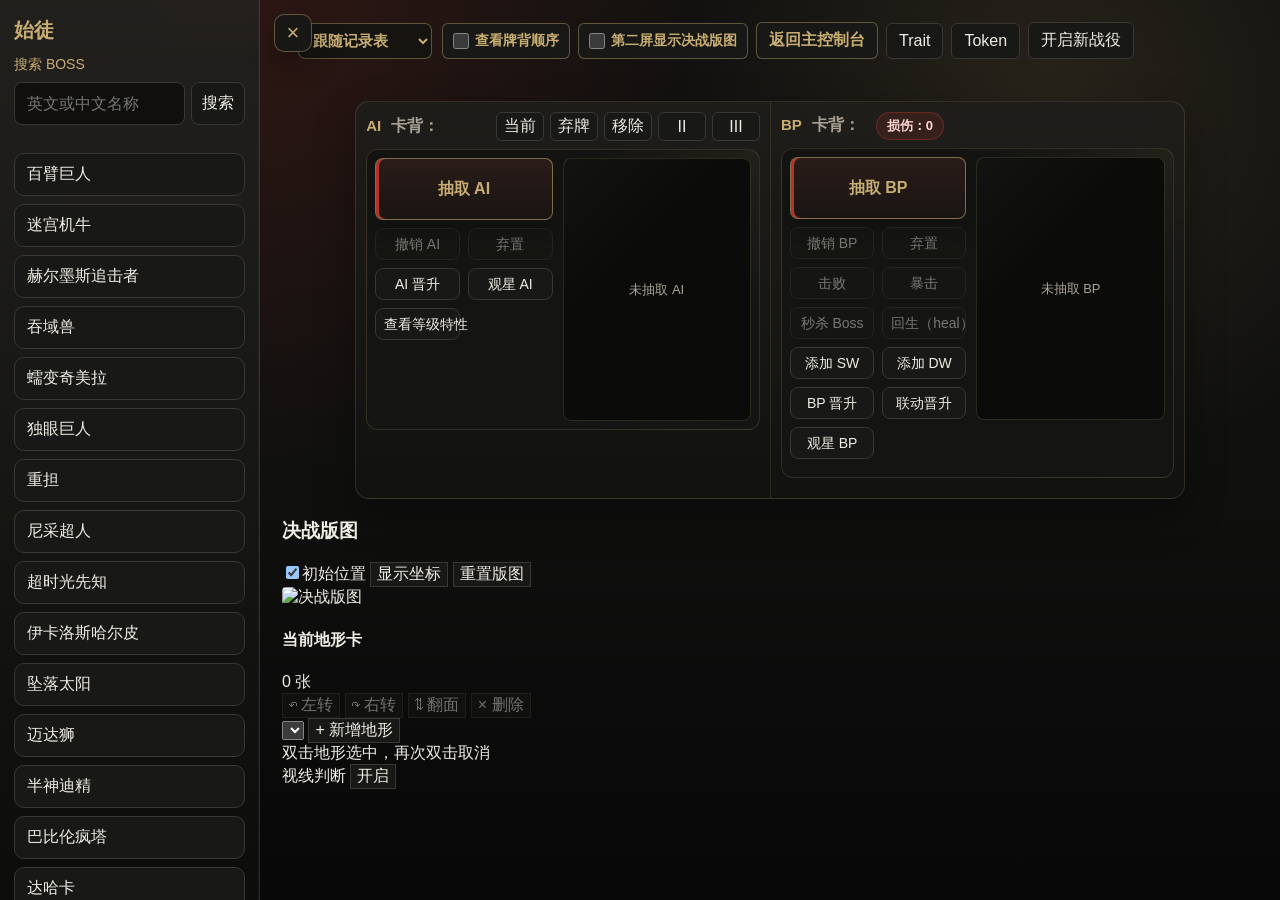
==== aibp/index.html @ bbf3a9c8 "release: v3.6.1-rc.1 AIBP names and panel traits" ====
<!doctype html>
<html lang="zh-CN">
<head>
  <meta charset="utf-8">
  <meta name="viewport" content="width=device-width, initial-scale=1">
  <title>AIBP Apostle Viewer</title>
  <style>
    .bp-combined-counter {
      display: flex;
      align-items: center;
      gap: 5px;
      margin: 4px 0 8px;
      padding: 5px 8px;
      border: 1px solid rgba(199, 173, 114, 0.28);
      border-radius: 7px;
      background: var(--panel);
    }
    .bp-combined-counter[hidden] { display: none; }
    .bp-combined-title { flex: 0 0 auto; margin-right: 3px; color: var(--gold); font-size: 12px; font-weight: 700; white-space: nowrap; }
    .bp-combined-reset { margin-left: auto; min-width: 42px; white-space: nowrap; }
    .bp-combined-counter input {
      width: 54px;
      min-width: 0;
      height: 28px;
      padding: 2px 4px;
      border: 1px solid rgba(199, 173, 114, 0.6);
      border-radius: 5px;
      background: #10100f;
      color: #ffe3a0;
      font-size: 18px;
      font-weight: 800;
      font-variant-numeric: tabular-nums;
      text-align: center;
      appearance: textfield;
    }
    .bp-combined-counter input::-webkit-inner-spin-button,
    .bp-combined-counter input::-webkit-outer-spin-button { -webkit-appearance: none; margin: 0; }
    .bp-combined-adjust { min-width: 30px; height: 28px; padding: 2px 5px; font-size: 12px; font-weight: 700; }
    #imageZoomCombinedNotice {
      color: var(--gold); text-align: center; font-size: 22px; line-height: 1.5;
      background: #242017; border: 2px solid var(--gold); border-radius: 12px;
      padding: 14px 24px; margin: 12px auto; max-width: 560px;
      box-shadow: 0 4px 18px #0008;
    }
    #imageZoomCombinedNotice strong {
      display: block; color: #ffe3a0; font-size: 48px; line-height: 1.2; font-weight: 800;
      overflow-wrap: anywhere; font-variant-numeric: tabular-nums;
    }
    :root {
      color-scheme: dark;
      --bg: #10100f;
      --panel: #181816;
      --panel-2: #22211e;
      --line: #3a3832;
      --text: #f0ede4;
      --muted: #aaa396;
      --accent: #b4342c;
      --gold: #c7ad72;
      --gap: 16px;
      --header-height: 42px;
      --pad: 10px;
      --side-card-image-height: 255px;
      --panel-image-height: calc(var(--side-card-image-height) * 2.2);
      --card-min: 126px;
      --card-max-width: calc(var(--side-card-image-height) * 63 / 89);
      --aibp-column-width: 424px;
      --draw-card-height: var(--side-card-image-height);
      --draw-card-width: calc(var(--draw-card-height) * 63 / 89);
      --radius: 14px;
      --shadow: 0 16px 42px rgba(0, 0, 0, 0.32);
    }

    * {
      box-sizing: border-box;
    }

    body {
      margin: 0;
      min-height: 100vh;
      background:
        radial-gradient(circle at 18% 0%, rgba(180, 52, 44, 0.18), transparent 34%),
        radial-gradient(circle at 82% 12%, rgba(199, 173, 114, 0.12), transparent 28%),
        linear-gradient(180deg, #12110f 0%, var(--bg) 52%, #080808 100%);
      color: var(--text);
      font-family: "Microsoft YaHei UI", "Segoe UI", Arial, sans-serif;
      letter-spacing: 0;
    }

    .app {
      display: grid;
      grid-template-columns: 260px minmax(0, 1fr);
      min-height: 100vh;
    }

    aside {
      position: sticky;
      top: 0;
      height: 100vh;
      overflow: auto;
      border-right: 1px solid rgba(199, 173, 114, 0.18);
      background:
        linear-gradient(180deg, rgba(34, 33, 30, 0.94), rgba(13, 13, 12, 0.98));
      padding: 18px 14px;
      box-shadow: inset -1px 0 0 rgba(255, 255, 255, 0.03);
    }

    .sidebar-toggle {
      position: fixed;
      z-index: 30;
      top: 14px;
      left: 14px;
      width: 38px;
      height: 38px;
      display: grid;
      place-items: center;
      border-radius: 10px;
      border: 1px solid rgba(199, 173, 114, 0.42);
      background: rgba(24, 24, 22, 0.94);
      color: var(--gold);
      font-size: 22px;
      line-height: 1;
      box-shadow: 0 10px 26px rgba(0, 0, 0, 0.34);
    }

    .sidebar-toggle:hover {
      border-color: var(--gold);
      background: #261a18;
    }

    body:not(.sidebar-collapsed) .sidebar-toggle {
      left: 274px;
    }

    body.sidebar-collapsed .app {
      grid-template-columns: minmax(0, 1fr);
    }

    body.sidebar-collapsed aside {
      display: none;
    }

    body.sidebar-collapsed main {
      padding-left: 62px;
    }

    body.sidebar-collapsed .viewer {
      width: calc(100% + 40px);
      margin-left: -40px;
    }

    h1 {
      margin: 0 0 14px;
      color: var(--gold);
      font-size: 20px;
      line-height: 1.2;
    }

    .nav {
      display: grid;
      gap: 8px;
    }

    button {
      border: 1px solid var(--line);
      background: var(--panel);
      color: var(--text);
      cursor: pointer;
      font: inherit;
    }

    button:disabled {
      cursor: not-allowed;
      opacity: 0.45;
    }

    .nav button {
      width: 100%;
      min-height: 42px;
      padding: 10px 12px;
      border-radius: 10px;
      text-align: left;
    }

    .nav button:hover,
    .nav button.active,
    .segmented button.active {
      border-color: rgba(199, 173, 114, 0.55);
      background: linear-gradient(180deg, #2a1c19, #201716);
      box-shadow: inset 3px 0 0 var(--accent);
    }

    main {
      min-width: 0;
      padding: 22px;
      overflow: auto;
    }

    .title-row {
      display: flex;
      flex-wrap: nowrap;
      align-items: center;
      justify-content: flex-start;
      gap: 10px;
      margin-bottom: 14px;
      overflow-x: auto;
      overflow-y: hidden;
      scrollbar-width: thin;
    }

    /* 隐藏 BOSS 的模式项（C4 Old Haunt / C5 Blackbeak），跟普通等级区分开。 */
    .helios-mode-option {
      color: var(--gold);
      font-weight: 800;
    }

    .title-actions {
      display: flex;
      flex: 0 0 auto;
      flex-wrap: nowrap;
      align-items: center;
      justify-content: flex-end;
      gap: 8px;
      white-space: nowrap;
    }

    .apostle-title {
      display: flex;
      flex: 0 0 auto;
      flex-wrap: nowrap;
      align-items: center;
      gap: 8px;
      min-width: 0;
      white-space: nowrap;
    }

    .map-faction-status {
      display: flex;
      flex-wrap: nowrap;
      gap: 6px;
      align-items: center;
      font-size: 12px;
      font-weight: 800;
      white-space: nowrap;
    }

    .map-faction-chip {
      display: inline-flex;
      align-items: center;
      min-height: 24px;
      padding: 4px 8px;
      border: 1px solid rgba(199, 173, 114, 0.34);
      border-radius: 6px;
      background: rgba(24, 24, 22, 0.78);
      color: var(--gold);
      line-height: 1.2;
    }

    .map-faction-chip.muted {
      color: var(--muted);
      font-weight: 700;
    }

    .apostle-level-select {
      min-height: 36px;
      padding: 6px 10px;
      border: 1px solid rgba(199, 173, 114, 0.42);
      border-radius: 7px;
      background: #151411;
      color: var(--gold);
      font-size: 15px;
      font-weight: 800;
      cursor: pointer;
    }

    .title-actions button,
    .title-actions .return-main-link {
      display: inline-flex;
      flex: 0 0 auto;
      align-items: center;
      justify-content: center;
      min-height: 36px;
      padding: 7px 12px;
      border-radius: 6px;
      white-space: nowrap;
    }

    .title-actions .deck-order-toggle {
      display: inline-flex;
      align-items: center;
      gap: 6px;
      min-height: 36px;
      padding: 7px 10px;
      border: 1px solid rgba(199, 173, 114, 0.42);
      border-radius: 6px;
      background: var(--panel);
      color: var(--gold);
      font-size: 14px;
      font-weight: 800;
      cursor: pointer;
    }

    .title-actions .deck-order-toggle input {
      width: 16px;
      height: 16px;
      margin: 0;
      accent-color: var(--accent);
    }

    .title-actions .second-screen-mode-toggle {
      display: inline-flex;
      align-items: center;
      gap: 6px;
      min-height: 36px;
      padding: 7px 10px;
      border: 1px solid rgba(199, 173, 114, 0.42);
      border-radius: 6px;
      background: var(--panel);
      color: var(--gold);
      font-size: 14px;
      font-weight: 800;
      cursor: pointer;
    }

    .title-actions .second-screen-mode-toggle input {
      width: 16px;
      height: 16px;
      margin: 0;
      accent-color: var(--accent);
    }

    .title-actions .second-screen-mode-toggle.disabled {
      cursor: not-allowed;
      opacity: 0.55;
    }

    .title-actions .second-screen-sync-status {
      display: inline-flex;
      align-items: center;
      min-height: 36px;
      max-width: 220px;
      overflow: hidden;
      color: var(--muted);
      font-size: 12px;
      font-weight: 700;
      white-space: nowrap;
      text-overflow: ellipsis;
    }

    /* 空闲时不占位，标题栏布局和以前完全一致。 */
    .title-actions .second-screen-sync-status:empty { display: none; }

    .title-actions .second-screen-sync-status[data-state="failed"] {
      color: #ff9d9d;
      max-width: 360px;
      white-space: normal;
      overflow: visible;
      overflow-wrap: anywhere;
    }

    .title-actions .return-main-link {
      border: 1px solid rgba(199, 173, 114, 0.42);
      background: var(--panel);
      color: var(--gold);
      font-weight: 800;
      text-decoration: none;
      white-space: nowrap;
    }

    .title-actions .return-main-link:hover {
      border-color: var(--gold);
      background: #261a18;
    }

    h2 {
      margin: 0;
      font-size: 26px;
      line-height: 1.1;
    }

    .viewer {
      display: flex;
      justify-content: safe center;
      align-items: flex-start;
      gap: var(--gap);
      margin-bottom: 18px;
      overflow: auto;
      scrollbar-width: none;
    }

    .viewer::-webkit-scrollbar,
    .extra-grid::-webkit-scrollbar { display: none; }

    .section {
      flex: 0 0 auto;
      overflow: hidden;
      border: 0;
      border-radius: 0;
      background: transparent;
      box-shadow: none;
    }

    .section.extra-section {
      flex: 0 1 auto;
      min-width: min(320px, 34vw);
    }

    .extra-section > .image-wrap {
      grid-template-columns: minmax(0, 1fr);
      width: 100%;
    }

    .section-header {
      display: flex;
      align-items: center;
      justify-content: space-between;
      gap: 10px;
      height: var(--header-height);
      padding: 8px 11px;
      border-bottom: 1px solid var(--line);
      background: linear-gradient(180deg, rgba(42, 40, 36, 0.98), rgba(28, 27, 24, 0.98));
      color: var(--gold);
      font-size: 14px;
      font-weight: 700;
      white-space: nowrap;
    }

    .section-actions {
      display: flex;
      align-items: center;
      gap: 8px;
    }

    .section-header button {
      min-height: 28px;
      padding: 4px 8px;
      border-radius: 6px;
      border-color: rgba(199, 173, 114, 0.35);
      color: var(--gold);
      font-size: 12px;
      font-weight: 700;
    }

    .section-header button:hover {
      border-color: rgba(199, 173, 114, 0.7);
      background: #261a18;
    }

    .image-wrap {
      display: grid;
      place-items: center;
      padding: 0;
      background: transparent;
    }

    img {
      display: block;
      width: auto;
      max-width: none;
      border-radius: 4px;
    }

    .panel-image {
      height: var(--panel-image-height);
    }

    .panel-frame {
      position: relative;
      display: inline-block;
      line-height: 0;
    }

    .nav button[hidden] {
      display: none;
    }

    .spoiler-dialog {
      width: min(560px, calc(100vw - 32px));
      max-height: min(760px, calc(100vh - 32px));
      padding: 22px;
      border: 1px solid rgba(199, 173, 114, 0.5);
      border-radius: 12px;
      background: #191613;
      color: var(--text);
      box-shadow: 0 24px 80px rgba(0, 0, 0, 0.7);
    }

    .spoiler-dialog::backdrop {
      background: rgba(0, 0, 0, 0.8);
    }

    .spoiler-dialog h2 {
      margin: 0 0 14px;
      color: var(--gold);
    }

    .boss-search-form,
    .spoiler-actions {
      display: flex;
      gap: 10px;
    }

    .sidebar-boss-search {
      margin-bottom: 14px;
    }

    .sidebar-boss-search label {
      display: block;
      margin-bottom: 8px;
      color: var(--gold);
      font-size: 14px;
    }

    .sidebar-boss-search .boss-search-form {
      gap: 6px;
    }

    .boss-search-form input {
      flex: 1;
      min-width: 0;
      padding: 10px 12px;
      border: 1px solid var(--line);
      border-radius: 8px;
      background: #100f0e;
      color: var(--text);
      font: inherit;
    }

    .boss-search-form button,
    .spoiler-actions button {
      padding: 10px 14px;
      border-radius: 8px;
    }

    .sidebar-boss-search .boss-search-form button {
      padding: 10px;
    }

    .boss-search-results {
      display: grid;
      gap: 8px;
      margin-top: 14px;
      max-height: 35vh;
      overflow: auto;
    }

    .boss-search-results button {
      padding: 11px 12px;
      border-radius: 8px;
      text-align: left;
    }

    .boss-search-results small {
      display: block;
      margin-top: 3px;
      color: var(--muted);
    }

    .spoiler-dialog p {
      line-height: 1.6;
    }

    .spoiler-actions {
      justify-content: flex-end;
      margin-top: 18px;
    }

    .panel-state-marker {
      position: absolute;
      left: var(--marker-left, 50%);
      top: var(--marker-top, 50%);
      transform: translate(-50%, -50%);
      width: 64px;
      height: 64px;
      display: none;
      place-items: center;
      padding: 0;
      border: 3px solid rgba(255, 88, 82, 0.88);
      border-radius: 999px;
      background: rgba(255, 88, 82, 0.04);
      color: transparent;
      font-size: 0;
      font-weight: 0;
      line-height: 1;
      letter-spacing: 0;
      text-shadow: none;
      box-shadow:
        0 0 0 1px rgba(20, 8, 6, 0.62),
        0 0 10px rgba(255, 72, 66, 0.22),
        inset 0 0 8px rgba(255, 72, 66, 0.12);
      cursor: pointer;
      user-select: none;
      z-index: 3;
    }

    .panel-state-marker.show {
      display: grid;
    }

    .panel-state-marker.chimera-state-marker {
      width: var(--marker-width, 14%);
      height: var(--marker-height, 5%);
      border-width: 3px;
      border-radius: 8px !important;
      box-shadow:
        0 0 0 1px rgba(20, 8, 6, 0.62),
        0 0 12px rgba(255, 72, 66, 0.2),
        inset 0 0 8px rgba(255, 72, 66, 0.1);
    }

    /* 大迷宫轨道（迷宫机牛 / 吞域兽）：红圈套住指示物当前所在的那一格。宽度按面板宽度的
       百分比给（和印出来的轨道格同宽），高度由 aspect-ratio 顶出来，所以换显示尺寸也贴得住。 */
    .panel-state-marker.labyrinth-track-marker {
      width: clamp(14px, var(--marker-width, 5.6%), 140px);
      height: auto;
      aspect-ratio: 1 / 1;
      border-width: 3px;
      border-radius: 999px;
    }

    .nietzsche-break-lock {
      position: absolute;
      left: var(--lock-left, 50%);
      top: var(--lock-top, 50%);
      transform: translate(-50%, -50%);
      width: 54px;
      height: 54px;
      border: 3px solid rgba(255, 88, 82, 0.94);
      border-radius: 999px;
      background: rgba(20, 8, 6, 0.2);
      box-shadow:
        0 0 0 1px rgba(20, 8, 6, 0.72),
        0 0 14px rgba(255, 72, 66, 0.34);
      pointer-events: none;
      z-index: 4;
    }

    .nietzsche-break-lock::before,
    .nietzsche-break-lock::after {
      content: "";
      position: absolute;
      left: 50%;
      top: 50%;
      width: 38px;
      height: 5px;
      border-radius: 999px;
      background: rgba(255, 88, 82, 0.96);
      box-shadow: 0 0 8px rgba(255, 72, 66, 0.32);
    }

    .nietzsche-break-lock::before {
      transform: translate(-50%, -50%) rotate(45deg);
    }

    .nietzsche-break-lock::after {
      transform: translate(-50%, -50%) rotate(-45deg);
    }

    .state-button.hidden {
      display: none;
    }

    .state-button {
      border-color: rgba(199, 173, 114, 0.46);
      color: var(--gold);
      font-weight: 800;
    }

    .side-card-image {
      height: var(--side-card-image-height);
    }

    .side-stack {
      display: grid;
      grid-template-rows: repeat(2, max-content);
      gap: 10px;
      background: transparent;
      border: 0;
      box-shadow: none;
    }

    .extra-grid {
      display: grid;
      grid-auto-flow: column;
      grid-template-rows: repeat(2, max-content);
      grid-auto-columns: max-content;
      grid-auto-rows: max-content;
      gap: 10px;
      align-content: start;
      justify-content: start;
      width: 100%;
      max-width: 100%;
      max-height: calc(var(--side-card-image-height) * 2 + 10px);
      overflow: auto;
      scrollbar-width: none;
    }

    .extra-grid img {
      width: auto;
      height: var(--side-card-image-height);
      max-width: none;
      border: 1px solid var(--line);
      background: transparent;
    }

    .extra-grid img.panel-image {
      grid-row: span 2;
      height: calc(var(--side-card-image-height) * 2 + 10px);
    }

    /* 少数大卡的图是横向卡旋转 90° 存放的（赫利俄斯背面大卡）：外层给最终横向尺寸，
       内层反向旋转填满。放大图读 img[data-rotate]，所以这里只管列表里的缩略图。 */
    .rotated-card-thumb {
      position: relative;
      container-type: size;
    }

    .rotated-card-thumb > img {
      position: absolute;
      top: 100%;
      left: 0;
      max-width: none;
      transform-origin: top left;
      transform: rotate(-90deg);
    }

    .extra-grid > .rotated-card-thumb {
      grid-row: span 2;
      height: calc(var(--side-card-image-height) * 2 + 10px);
      aspect-ratio: 1.45013;
    }

    .trait-option > .rotated-card-thumb {
      width: 100%;
      aspect-ratio: 1.45013;
    }

    /* 宽取外层的高、高取外层的宽，转 90° 后正好填满。这两条必须比 .extra-grid img /
       .trait-option img 更具体，否则会被它们的 width/height 覆盖掉。 */
    .extra-grid > .rotated-card-thumb > img,
    .trait-option > .rotated-card-thumb > img {
      width: 100cqh;
      height: 100cqw;
      max-height: none;
      border: 1px solid var(--line);
    }

    .trait-option > .rotated-card-thumb > img {
      border-color: rgba(199, 173, 114, 0.18);
      background: #0b0b0a;
    }

    .trait-dialog {
      width: min(980px, calc(100vw - 28px));
      max-height: min(760px, calc(100vh - 28px));
      padding: 0;
      border: 1px solid rgba(199, 173, 114, 0.28);
      border-radius: var(--radius);
      background: #141311;
      color: var(--text);
      box-shadow: 0 22px 70px rgba(0, 0, 0, 0.55);
    }

    .trait-dialog::backdrop {
      background: rgba(0, 0, 0, 0.7);
    }

    .trait-dialog form {
      display: grid;
      grid-template-rows: auto minmax(0, 1fr) auto;
      max-height: inherit;
    }

    .trait-dialog-head,
    .trait-dialog-actions {
      display: flex;
      align-items: center;
      justify-content: space-between;
      gap: 12px;
      padding: 12px 14px;
      border-bottom: 1px solid var(--line);
      background: linear-gradient(180deg, rgba(42, 40, 36, 0.98), rgba(28, 27, 24, 0.98));
    }

    .trait-dialog-actions {
      justify-content: flex-end;
      border-top: 1px solid var(--line);
      border-bottom: 0;
    }

    .trait-dialog-title {
      color: var(--gold);
      font-size: 15px;
      font-weight: 800;
    }

    .trait-dialog-grid {
      display: grid;
      grid-template-columns: repeat(auto-fill, minmax(138px, 1fr));
      gap: 12px;
      padding: 14px;
      overflow: auto;
      background: #0b0b0a;
    }

    .trait-option {
      position: relative;
      display: grid;
      gap: 7px;
      min-width: 0;
      padding: 8px;
      border: 1px solid var(--line);
      border-radius: 8px;
      background: var(--panel);
      cursor: pointer;
    }

    .trait-option:hover,
    .trait-option:has(input:checked) {
      border-color: rgba(199, 173, 114, 0.72);
      background: #211916;
    }

    .trait-option input {
      position: absolute;
      top: 8px;
      right: 8px;
      width: 18px;
      height: 18px;
      accent-color: var(--accent);
    }

    .trait-option img {
      width: 100%;
      height: auto;
      max-height: 214px;
      object-fit: contain;
      border: 1px solid rgba(199, 173, 114, 0.18);
      background: #0b0b0a;
    }

    .trait-option span {
      min-width: 0;
      color: var(--muted);
      font-size: 11px;
      text-align: center;
      overflow-wrap: anywhere;
    }

    .trait-dialog-actions button {
      min-height: 34px;
      padding: 6px 12px;
      border-radius: 7px;
    }

    .custom-trait-dialog {
      width: min(850px, calc(100vw - 28px));
    }

    .custom-trait-editor {
      display: grid;
      grid-template-columns: minmax(0, 1fr) minmax(180px, 280px);
      gap: 22px;
      padding: 18px;
      overflow: auto;
    }

    .custom-trait-fields {
      display: flex;
      flex-direction: column;
      gap: 10px;
      min-width: 0;
    }

    .custom-trait-fields input,
    .custom-trait-fields textarea {
      width: 100%;
      box-sizing: border-box;
      border: 1px solid var(--line);
      border-radius: 7px;
      padding: 10px;
      background: #0b0b0a;
      color: var(--text);
      font: inherit;
    }

    .custom-trait-fields textarea {
      min-height: 220px;
      resize: vertical;
      line-height: 1.6;
    }

    .custom-trait-preview {
      margin: 0;
      align-self: start;
      text-align: center;
    }

    .custom-trait-preview img {
      display: block;
      width: 100%;
      border-radius: 8px;
    }

    .custom-trait-preview figcaption,
    .custom-trait-hint {
      margin-top: 8px;
      font-size: 12px;
      line-height: 1.6;
      color: var(--muted);
    }

    .custom-trait-choice {
      display: grid;
      gap: 7px;
      cursor: pointer;
    }

    .trait-option .custom-trait-edit {
      padding: 5px 8px;
      font-size: 12px;
    }

    @media (max-width: 600px) {
      .custom-trait-editor { grid-template-columns: minmax(0, 1fr); }
      .custom-trait-preview { width: min(240px, 100%); justify-self: center; }
    }

    .custom-token-dialog {
      width: min(460px, calc(100vw - 28px));
    }

    .custom-token-input-wrap {
      display: grid;
      gap: 10px;
      padding: 18px 14px;
    }

    .custom-token-input-wrap textarea {
      width: 100%;
      min-height: 100px;
      padding: 10px;
      border: 1px solid var(--line);
      border-radius: 7px;
      background: #0b0b0a;
      color: var(--text);
      font: inherit;
      resize: vertical;
    }

    .scry-dialog {
      width: min(1080px, calc(100vw - 28px));
      max-height: min(820px, calc(100vh - 28px));
    }

    .scry-dialog form {
      display: grid;
      grid-template-rows: auto auto minmax(0, 1fr) auto;
      max-height: inherit;
    }

    .scry-setup {
      display: flex;
      align-items: center;
      gap: 10px;
      padding: 10px 14px;
      border-bottom: 1px solid var(--line);
      color: var(--muted);
      font-size: 13px;
    }

    .scry-setup input {
      width: 70px;
      min-height: 32px;
      padding: 4px 8px;
      border: 1px solid rgba(199, 173, 114, 0.42);
      border-radius: 6px;
      background: #0b0b0a;
      color: var(--text);
      font-weight: 800;
      text-align: center;
    }

    .scry-cards {
      display: grid;
      grid-template-columns: repeat(auto-fill, minmax(150px, 1fr));
      gap: 12px;
      min-height: 140px;
      padding: 14px;
      overflow: auto;
      background: #0b0b0a;
    }

    .scry-card {
      display: grid;
      grid-template-rows: minmax(0, 1fr) auto;
      gap: 6px;
      min-width: 0;
      padding: 8px;
      border: 1px solid var(--line);
      border-radius: 8px;
      background: var(--panel);
    }

    .scry-card img {
      width: 100%;
      max-height: 300px;
      object-fit: contain;
      background: #080808;
    }

    .scry-card-caption {
      color: var(--muted);
      font-size: 12px;
      font-weight: 700;
      text-align: center;
      overflow-wrap: anywhere;
    }

    .scry-card-actions {
      display: flex;
      flex-wrap: wrap;
      justify-content: center;
      gap: 5px;
      margin-top: 4px;
    }

    .scry-card-actions button {
      min-width: 30px;
      min-height: 28px;
      padding: 3px 8px;
      border-radius: 6px;
    }

    .scry-dialog .trait-dialog-actions {
      flex-wrap: wrap;
    }

    .scry-dialog .trait-dialog-actions button {
      min-height: 34px;
    }

    .cards-panel {
      width: 85%;
      max-width: 85%;
      margin: 0 auto;
      border: 1px solid rgba(199, 173, 114, 0.18);
      border-radius: var(--radius);
      background: linear-gradient(180deg, rgba(31, 30, 27, 0.96), rgba(18, 18, 16, 0.98));
      overflow: hidden;
      box-shadow: var(--shadow);
    }

    .cards-toolbar {
      display: flex;
      align-items: center;
      padding: 8px 10px;
      border-bottom: 1px solid var(--line);
      background: var(--panel-2);
    }

    .cards-toolbar h3 {
      margin: 0;
      color: var(--gold);
      font-size: 14px;
      line-height: 1.1;
    }

    .deck-info {
      display: inline-flex;
      align-items: baseline;
      gap: 6px;
      color: var(--muted);
      font-family: Consolas, "Microsoft YaHei UI", monospace;
      font-size: 16px;
      font-weight: 700;
      white-space: nowrap;
    }

    .deck-info span {
      color: var(--text);
      font-size: 18px;
      font-weight: 800;
      letter-spacing: 0.4px;
    }

    .card-title-with-back {
      display: flex;
      align-items: baseline;
      gap: 10px;
      min-width: max-content;
    }

    .draw-panel {
      display: contents;
    }

    .draw-box {
      display: grid;
      grid-template-columns: 1fr;
      gap: 8px;
      align-items: start;
      justify-content: stretch;
      margin-bottom: 8px;
      padding: 6px;
      width: 100%;
      max-width: 100%;
      border: 1px solid rgba(199, 173, 114, 0.18);
      border-radius: 12px;
      background:
        radial-gradient(circle at 100% 0%, rgba(199, 173, 114, 0.08), transparent 34%),
        #141412;
    }

    .draw-actions {
      display: flex;
      flex-wrap: wrap;
      gap: 6px;
      align-content: start;
      align-items: center;
      width: 100%;
    }

    .draw-actions button,
    .draw-panel button {
      flex: 0 0 auto;
      min-width: 58px;
      min-height: 24px;
      padding: 3px 6px;
      border-radius: 7px;
      font-size: 11px;
      line-height: 1.05;
      white-space: nowrap;
      transition: transform 140ms ease, border-color 140ms ease, background 140ms ease;
    }



    .draw-actions .damage-target {
      flex: 1 1 100%;
      min-height: 24px;
      padding: 3px 5px;
      border-radius: 7px;
      font-size: 12px;
    }

    .draw-actions .damage-target select {
      min-height: 24px;
      padding: 1px 5px;
      font-size: 12px;
    }

    .draw-actions button:not(:disabled):hover,
    .draw-panel button:not(:disabled):hover,
    .title-actions button:hover {
      transform: translateY(-1px);
      border-color: rgba(199, 173, 114, 0.58);
      background: #241916;
    }

    #traitButton[hidden] {
      display: none;
    }

    #drawAiButton,
    #drawBpButton {
      min-width: 104px;
      min-height: 54px;
      padding: 12px 16px;
      border-color: rgba(199, 173, 114, 0.58);
      border-radius: 8px;
      background: linear-gradient(180deg, #2a1c19, #1a1513);
      color: var(--gold);
      font-size: 15px;
      font-weight: 800;
      line-height: 1.1;
      box-shadow: inset 3px 0 0 var(--accent), 0 8px 18px rgba(0, 0, 0, 0.24);
    }

    .draw-preview {
      width: calc(var(--draw-card-width) + 8px);
      height: calc(var(--draw-card-height) + 8px);
      max-width: 100%;
      display: grid;
      place-items: center;
      justify-self: center;
      align-self: start;
      padding: 4px;
      border: 1px solid rgba(199, 173, 114, 0.18);
      border-radius: 8px;
      background:
        linear-gradient(135deg, rgba(255, 255, 255, 0.03), transparent 36%),
        #0b0b0a;
      color: var(--muted);
      font-size: 12px;
      text-align: center;
      aspect-ratio: 63 / 89;
      cursor: pointer;
      transition: border-color 140ms ease, background 140ms ease;
    }

    .draw-preview.has-card {
      cursor: zoom-in;
    }

    .draw-preview:not(.has-card):hover {
      border-color: rgba(199, 173, 114, 0.58);
      background:
        linear-gradient(135deg, rgba(255, 255, 255, 0.04), transparent 36%),
        #181511;
    }

    .draw-preview img {
      width: auto;
      max-width: var(--draw-card-width);
      height: auto;
      max-height: var(--draw-card-height);
      object-fit: contain;
      border-radius: 7px;
    }

    .segmented {
      display: flex;
      flex-wrap: wrap;
      justify-content: flex-end;
      gap: 6px;
    }

    .segmented button {
      min-width: 48px;
      min-height: 26px;
      padding: 3px 6px;
      border-radius: 6px;
    }

    .aibp-layout {
      display: grid;
      grid-template-columns: minmax(0, 1fr) minmax(0, 1fr);
      gap: 0;
      padding: 0;
      width: 100%;
    }

    .aibp-layout.ai-only {
      grid-template-columns: minmax(0, 1fr);
    }

    .card-column {
      min-width: 0;
      padding: 10px;
      width: 100%;
    }

    .card-column + .card-column {
      border-left: 1px solid rgba(199, 173, 114, 0.14);
    }

    .card-column-head {
      display: flex;
      align-items: center;
      justify-content: space-between;
      flex-wrap: wrap;
      gap: 6px;
      margin-bottom: 8px;
    }

    .card-column-title {
      margin: 0;
      color: var(--gold);
      font-size: 15px;
      font-weight: 700;
      text-align: left;
    }

    .card-grid {
      display: grid;
      grid-template-columns: repeat(auto-fill, minmax(var(--card-min), var(--card-max-width)));
      justify-content: start;
      gap: 14px;
    }

    .card-grid img {
      width: 100%;
      height: auto;
      max-width: var(--card-max-width);
      max-height: var(--side-card-image-height);
      justify-self: center;
      object-fit: contain;
      background: #0b0b0a;
      border: 1px solid rgba(199, 173, 114, 0.18);
      border-radius: 10px;
      box-shadow: 0 10px 26px rgba(0, 0, 0, 0.28);
    }

    .damage-target {
      display: none;
      gap: 5px;
      align-items: start;
      color: var(--muted);
      font-size: 12px;
    }

    .damage-target.show {
      display: grid;
    }

    .chimera-only-action {
      display: none;
    }

    .chimera-only-action.show {
      display: inline-grid;
      align-items: center;
    }

    .labyrinthauros-only-action {
      display: none;
    }

    .labyrinthauros-only-action.show {
      display: inline-grid;
      align-items: center;
    }

    .hermesian-only-action {
      display: none;
    }

    .hermesian-only-action.show {
      display: inline-grid;
      align-items: center;
    }

    .oracle-only-action {
      display: none;
    }

    .oracle-only-action.show {
      display: inline-grid;
      align-items: center;
    }

    .titan-x-only-action {
      display: none;
    }

    .titan-x-only-action.show {
      display: inline-grid;
      align-items: center;
    }

    .damage-target select {
      min-height: 34px;
      border: 1px solid var(--line);
      border-radius: 8px;
      background: #151411;
      color: var(--text);
      padding: 5px 8px;
      font: inherit;
    }

    .card-tile {
      position: relative;
      min-width: 0;
    }

    .damage-badge {
      position: absolute;
      top: 8px;
      right: 8px;
      min-width: 32px;
      height: 32px;
      display: grid;
      place-items: center;
      border-radius: 999px;
      border: 1px solid rgba(255, 255, 255, 0.22);
      background: rgba(180, 52, 44, 0.92);
      color: #fff;
      font-weight: 800;
      font-size: 15px;
      box-shadow: 0 8px 18px rgba(0, 0, 0, 0.38);
    }

    .bp-damage-summary {
      display: inline-flex;
      align-items: center;
      gap: 6px;
      width: fit-content;
      padding: 4px 10px;
      border: 1px solid rgba(180, 52, 44, 0.45);
      border-radius: 999px;
      background: rgba(180, 52, 44, 0.16);
      color: #ffd6d2;
      font-size: 13px;
      font-weight: 800;
      white-space: nowrap;
    }

    .missing {
      display: grid;
      place-items: center;
      min-height: 120px;
      padding: 18px;
      color: var(--muted);
      text-align: center;
    }

    @media (max-width: 1180px) {
      .draw-box {
        grid-template-columns: 128px auto;
      }
    }

    @media (max-width: 980px) {
      .app {
        grid-template-columns: 1fr;
      }

      aside {
        position: static;
        height: auto;
        border-right: 0;
        border-bottom: 1px solid var(--line);
      }

      .nav {
        grid-template-columns: repeat(auto-fit, minmax(170px, 1fr));
      }

      .cards-panel {
        width: 100%;
        max-width: 100%;
      }

      .cards-toolbar,
      .aibp-layout {
        grid-template-columns: 1fr;
      }

      .draw-box {
        grid-template-columns: 128px auto;
      }

      .card-column + .card-column {
        border-left: 0;
        border-top: 1px solid var(--line);
      }
    }

    @media (max-width: 1180px) {
      .draw-box {
        grid-template-columns: 128px auto;
      }
    }

    @media (max-width: 980px) {
      .extra-grid {
        width: 100%;
        min-width: 0;
      }

      .extra-card-grid {
        grid-template-columns: repeat(auto-fit, minmax(130px, 1fr));
      }
    }


    /* 本次调整：操作按钮在左，当前抽牌在右；两块共同铺满各自 AI/BP 区域 */
    .draw-box {
      display: grid !important;
      grid-template-columns: minmax(0, 1fr) calc(var(--draw-card-width) + 8px) !important;
      gap: 10px !important;
      align-items: stretch !important;
      justify-content: stretch !important;
      width: 100% !important;
      max-width: 100% !important;
      margin-bottom: 10px !important;
      padding: 8px !important;
    }

    .draw-actions {
      display: grid !important;
      grid-template-columns: repeat(2, minmax(0, 1fr)) !important;
      gap: 8px !important;
      align-content: start !important;
      align-items: stretch !important;
      width: 100% !important;
      min-width: 0 !important;
    }

    .draw-actions button,
    .draw-panel button {
      width: 100% !important;
      min-width: 0 !important;
      min-height: 32px !important;
      padding: 5px 8px !important;
      border-radius: 8px !important;
      font-size: 14px !important;
      line-height: 1.15 !important;
      text-align: center !important;
      white-space: nowrap !important;
    }

    #drawAiButton,
    #drawBpButton {
      grid-column: 1 / -1 !important;
      min-height: 62px !important;
      padding: 14px 16px !important;
      font-size: 16px !important;
      font-weight: 900 !important;
    }

    .draw-actions .damage-target {
      grid-column: 1 / -1 !important;
      width: 100% !important;
      min-height: 32px !important;
      padding: 5px 8px !important;
      font-size: 13px !important;
      align-items: center !important;
    }

    .draw-actions .damage-target select {
      min-height: 28px !important;
      font-size: 13px !important;
    }

    .draw-preview {
      justify-self: end !important;
      align-self: stretch !important;
      width: calc(var(--draw-card-width) + 8px) !important;
      height: calc(var(--draw-card-height) + 8px) !important;
      max-width: none !important;
      margin: 0 !important;
      padding: 4px !important;
      font-size: 13px !important;
    }

    .draw-preview img {
      max-width: var(--draw-card-width) !important;
      max-height: var(--draw-card-height) !important;
    }

    @media (max-width: 1180px) {
      .draw-box {
        grid-template-columns: minmax(0, 1fr) calc(var(--draw-card-width) + 8px) !important;
      }
    }

    @media (max-width: 980px) {
      .draw-box {
        grid-template-columns: minmax(0, 1fr) calc(var(--draw-card-width) + 8px) !important;
      }
    }

    @media (max-width: 720px) {
      .draw-box {
        grid-template-columns: 1fr !important;
      }
      .draw-preview {
        justify-self: center !important;
      }
    }


    @media (max-width: 980px) {
      body:not(.sidebar-collapsed) .sidebar-toggle {
        left: 14px;
      }

      body.sidebar-collapsed main {
        padding-left: 54px;
      }

      body.sidebar-collapsed .viewer {
        width: calc(100% + 32px);
        margin-left: -32px;
      }
    }


    .trait-option.token-option {
      cursor: default;
    }

    .trait-option.token-option img {
      cursor: pointer;
      transition: transform 120ms ease, border-color 120ms ease;
    }

    .trait-option.token-option img:hover {
      transform: translateY(-1px);
      border-color: rgba(199, 173, 114, 0.72);
    }

    /* 名单里有、本机没有这张图时的占位：不隐藏整项，只把图换成文件名。 */
    .trait-option.token-option img.token-image-missing {
      display: block;
      min-height: 104px;
      padding: 8px;
      border-style: dashed;
      color: var(--muted);
      font-size: 11px;
      line-height: 1.35;
      text-align: center;
      background: #12110f;
    }

    .token-option-count {
      display: grid;
      grid-template-columns: 28px minmax(44px, 1fr) 28px;
      align-items: center;
      gap: 6px;
      width: 100%;
      color: var(--muted);
      font-size: 12px;
    }

    .token-option-count-label {
      grid-column: 1 / -1;
      text-align: center;
      color: var(--muted);
      font-size: 11px;
      line-height: 1.1;
    }

    .token-option-count input {
      position: static !important;
      top: auto !important;
      right: auto !important;
      width: 100% !important;
      height: auto !important;
      min-height: 30px;
      margin: 0 !important;
      border: 1px solid var(--line);
      border-radius: 7px;
      background: #151411;
      color: var(--text);
      padding: 3px 6px;
      font: inherit;
      text-align: center;
      accent-color: auto;
    }

    .token-count-step {
      width: 28px;
      min-width: 28px;
      height: 30px;
      min-height: 30px;
      display: grid;
      place-items: center;
      padding: 0;
      border-radius: 7px;
      border-color: rgba(199, 173, 114, 0.35);
      color: var(--gold);
      font-weight: 900;
      line-height: 1;
    }

    .token-count-step:hover {
      border-color: rgba(199, 173, 114, 0.72);
      background: #261a18;
    }



    .token-folder-tools {
      display: grid;
      gap: 8px;
      padding: 14px;
      border-bottom: 1px solid var(--line);
      background: #0b0b0a;
    }

    .token-folder-tools button {
      min-height: 34px;
      padding: 6px 12px;
      border-radius: 7px;
      border-color: rgba(199, 173, 114, 0.46);
      color: var(--gold);
      font-weight: 800;
      justify-self: start;
    }

    .token-folder-hint {
      color: var(--muted);
      font-size: 12px;
      line-height: 1.55;
    }

    .panel-token-layer {
      position: absolute;
      inset: 0;
      pointer-events: none;
      z-index: 4;
    }

    .panel-token-item {
      position: absolute;
      left: var(--token-left, 6%);
      top: var(--token-top, 6%);
      transform: translate(-50%, -50%);
      width: clamp(34px, 7.2%, 68px);
      min-width: 34px;
      aspect-ratio: 1 / 1;
      display: grid;
      place-items: center;
      pointer-events: auto;
      cursor: grab;
      user-select: none;
      touch-action: none;
      filter: drop-shadow(0 8px 13px rgba(0, 0, 0, 0.62));
    }

    .panel-token-item:active {
      cursor: grabbing;
    }

    .panel-token-item img {
      width: 100%;
      height: 100%;
      object-fit: contain;
      border-radius: 999px;
    }

    .panel-token-count {
      position: absolute;
      right: -8px;
      bottom: -7px;
      min-width: 24px;
      height: 24px;
      display: grid;
      place-items: center;
      padding: 0 5px;
      border: 1px solid rgba(255, 255, 255, 0.25);
      border-radius: 999px;
      background: rgba(180, 52, 44, 0.94);
      color: #fff;
      font-size: 13px;
      font-weight: 900;
      line-height: 1;
    }

    .panel-token-item.custom-token {
      border-radius: 50%;
      background: transparent url("ps/other/custom-token-cm.png?v=20260930-medium-rim1") center / contain no-repeat;
    }

    .panel-token-item.custom-token .panel-token-count {
      right: -4px;
      bottom: -3px;
      min-width: 17px;
      height: 17px;
      padding: 0 4px;
      border-color: rgba(240, 238, 229, 0.55);
      background: #454542;
      font-size: 10px;
      font-weight: 700;
    }

    .critical-mass-slot {
      position: absolute;
      left: var(--critical-mass-left, 50.7%);
      top: var(--critical-mass-top, 51.2%);
      transform: translate(-50%, -50%);
      z-index: 2;
      display: none;
      width: clamp(42px, 7.2%, 72px);
      aspect-ratio: 1 / 1;
      place-items: center;
      padding: 0;
      border: 2px dashed rgba(51, 150, 225, 0.78);
      border-radius: 999px;
      background: rgba(18, 80, 126, 0.2);
      color: #9bd7ff;
      font-size: clamp(22px, 3vw, 36px);
      font-weight: 900;
      line-height: 1;
      cursor: pointer;
      box-shadow: 0 0 18px rgba(41, 147, 226, 0.36);
    }

    .critical-mass-slot.show {
      display: grid;
    }

    /* 有两张完整面板的始徒（目前是乌尔-弗里斯）：普通状态下也能直接换大卡。 */
    .panel-card-switch {
      position: absolute;
      right: 8px;
      bottom: 8px;
      z-index: 4;
      display: none;
      padding: 7px 10px;
      border: 2px solid rgba(199, 173, 114, 0.72);
      border-radius: 8px;
      background: rgba(24, 24, 22, 0.92);
      color: var(--gold);
      font-size: 13px;
      font-weight: 700;
      line-height: 1;
      white-space: nowrap;
      cursor: pointer;
    }

    .panel-card-switch.show {
      display: block;
    }

    .panel-card-switch:hover {
      border-color: var(--gold);
      background: #261a18;
    }

    .panel-token-item.critical-mass-token {
      width: clamp(44px, 7.6%, 76px);
      cursor: pointer;
    }

    .panel-token-item.critical-mass-token.must-resolve {
      filter:
        drop-shadow(0 0 8px rgba(255, 42, 42, 1))
        drop-shadow(0 0 18px rgba(255, 42, 42, 0.9));
      animation: chimera-critical-mass-pulse 780ms ease-in-out infinite alternate;
    }

    .panel-token-item.critical-mass-token.must-resolve::after {
      content: "立即处理";
      position: absolute;
      left: 50%;
      top: calc(100% + 7px);
      transform: translateX(-50%);
      min-width: max-content;
      padding: 5px 9px;
      border: 2px solid #ff5252;
      border-radius: 7px;
      background: rgba(92, 4, 4, 0.96);
      color: #fff;
      font-size: 14px;
      font-weight: 900;
      line-height: 1;
      box-shadow: 0 0 18px rgba(255, 42, 42, 0.78);
      pointer-events: auto;
      cursor: pointer;
    }

    @keyframes chimera-critical-mass-pulse {
      from { transform: translate(-50%, -50%) scale(1); }
      to { transform: translate(-50%, -50%) scale(1.12); }
    }

    .panel-token-item.auto-level-danger-per-hit::after {
      content: "每命中";
      position: absolute;
      left: 50%;
      top: calc(100% + 5px);
      transform: translateX(-50%);
      min-width: max-content;
      padding: 3px 6px;
      border: 1px solid rgba(199, 173, 114, 0.68);
      border-radius: 5px;
      background: rgba(18, 18, 16, 0.94);
      color: #f4d98f;
      font-size: 12px;
      font-weight: 900;
      line-height: 1;
      pointer-events: none;
    }


    .image-zoom-overlay {
      position: fixed;
      inset: 0;
      z-index: 1000;
      display: none;
      place-items: center;
      padding: 26px;
      background: rgba(0, 0, 0, 0.82);
      cursor: zoom-out;
    }

    .image-zoom-overlay.show {
      display: grid;
    }

    .image-zoom-content {
      position: relative;
      width: min(96vw, 1180px);
      max-width: min(96vw, 1180px);
      max-height: 94vh;
      display: grid;
      grid-template-columns: auto auto;
      grid-template-rows: 1fr auto 1fr;
      gap: 14px;
      justify-content: center;
      place-items: center;
    }

    .image-zoom-content.has-notice {
      grid-template-columns: minmax(0, 1fr) minmax(360px, 600px);
    }

    .image-zoom-content.has-side-notices {
      width: fit-content;
      max-width: min(96vw, 1880px);
      grid-template-columns: minmax(260px, 400px) minmax(0, calc(90vh * 63 / 89)) minmax(260px, 400px);
      gap: 6px;
    }

    .image-zoom-content.has-side-notices > .image-zoom-card-stage {
      grid-column: 2;
    }

    .image-zoom-card-stage {
      position: relative;
      grid-column: 1;
      grid-row: 1 / -1;
      width: fit-content;
      max-width: 100%;
      max-height: 90vh;
      display: grid;
      place-items: center;
    }

    .image-zoom-card-stage > img {
      display: block;
      width: auto;
      height: auto;
      max-width: 100%;
      max-height: 90vh;
      object-fit: contain;
      border-radius: 10px;
      background: #0b0b0a;
      box-shadow: 0 24px 86px rgba(0, 0, 0, 0.72);
      cursor: default;
    }

    .image-zoom-card-stage > img.custom-token {
      width: min(360px, 70vw);
      border-radius: 50%;
      background: transparent url("ps/other/custom-token-cm.png?v=20260930-medium-rim1") center / contain no-repeat;
    }

    .image-zoom-card-stage.rotated-card {
      --rotated-height: min(90vh, 62vw);
      width: calc(var(--rotated-height) * 1.45013);
      height: var(--rotated-height);
    }

    .image-zoom-card-stage.rotated-card > img {
      position: absolute;
      top: 100%;
      left: 0;
      width: var(--rotated-height);
      height: calc(var(--rotated-height) * 1.45013);
      max-width: none;
      max-height: none;
      transform-origin: top left;
      transform: rotate(-90deg);
    }

    .image-zoom-card-tokens {
      position: absolute;
      inset: 0;
      z-index: 2;
      display: none;
      pointer-events: none;
    }

    .image-zoom-card-tokens.show {
      display: block;
    }

    .image-zoom-card-token-group {
      position: absolute;
      display: flex;
      gap: 8px;
    }

    .image-zoom-card-token-group.token-at {
      right: 3%;
      top: 50%;
      transform: translateY(-50%);
      flex-direction: column;
    }

    .image-zoom-card-token-group.token-accuracy-evasion {
      top: 2.5%;
      right: 3%;
      flex-wrap: wrap;
      justify-content: end;
      max-width: 55%;
    }

    .image-zoom-card-token-group.token-danger {
      right: 3%;
      bottom: 2.5%;
      flex-wrap: wrap;
      justify-content: end;
      max-width: 40%;
    }

    .image-zoom-card-token {
      position: relative;
      width: clamp(58px, 7.5vw, 94px);
      aspect-ratio: 1 / 1;
      filter: drop-shadow(0 7px 10px rgba(0, 0, 0, 0.68));
    }

    .image-zoom-card-token img {
      width: 100%;
      height: 100%;
      object-fit: contain;
      border-radius: 999px;
      opacity: 0.62;
    }

    .image-zoom-card-token .panel-token-count {
      right: -5px;
      bottom: -5px;
      opacity: 0.95;
    }

    .image-zoom-card-token.auto-level-danger-per-hit::after {
      content: "每命中";
      position: absolute;
      left: 50%;
      top: calc(100% + 5px);
      transform: translateX(-50%);
      min-width: max-content;
      padding: 3px 6px;
      border: 1px solid rgba(199, 173, 114, 0.68);
      border-radius: 5px;
      background: rgba(18, 18, 16, 0.94);
      color: #f4d98f;
      font-size: 12px;
      font-weight: 900;
      line-height: 1;
      pointer-events: none;
    }

    .image-zoom-notice {
      display: none;
      grid-column: 2;
      grid-row: 1;
      align-self: start;
      width: min(42vw, 600px);
      grid-template-columns: repeat(2, minmax(0, 1fr));
      gap: 12px;
      cursor: default;
    }

    .image-zoom-notice.show {
      display: grid;
    }

    .image-zoom-content.has-side-notices .image-zoom-notice {
      display: contents;
    }

    .image-zoom-content.has-side-notices .image-zoom-notice img {
      align-self: center;
      max-height: 86vh;
    }

    .image-zoom-content.has-side-notices .image-zoom-notice img:nth-child(1) {
      grid-column: 1;
      grid-row: 1 / -1;
      justify-self: end;
    }

    .image-zoom-content.has-side-notices .image-zoom-notice img:nth-child(2) {
      grid-column: 3;
      grid-row: 1 / -1;
      justify-self: start;
    }

    .image-zoom-notice img {
      display: block;
      width: 100%;
      height: auto;
      max-height: 86vh;
      object-fit: contain;
      border-radius: 10px;
      box-shadow: 0 18px 54px rgba(0, 0, 0, 0.48);
    }

    .image-zoom-notice img:only-child {
      grid-column: 1 / -1;
    }

    .image-zoom-notice-text {
      grid-column: 1 / -1;
      width: min(42vw, 280px);
      padding: 14px 16px;
      border: 1px solid rgba(199, 173, 114, 0.48);
      border-radius: 8px;
      background: rgba(18, 18, 16, 0.94);
      box-shadow: 0 18px 54px rgba(0, 0, 0, 0.42);
      color: #f5ecd6;
      text-align: left;
    }

    .image-zoom-notice-text-title {
      font-size: 15px;
      font-weight: 800;
      letter-spacing: 0;
      color: #c7ad72;
    }

    .image-zoom-notice-text-value {
      margin-top: 8px;
      font-size: 14px;
      font-weight: 700;
      letter-spacing: 0;
      line-height: 1.55;
      white-space: pre-line;
    }

    .chimera-term {
      color: #f0c86a;
      font-weight: 900;
    }

    .image-zoom-action-stack {
      display: grid;
      grid-column: 2;
      grid-row: 2;
      width: 128px;
      gap: 16px;
      max-height: 86vh;
      overflow: auto;
      align-self: center;
      justify-self: start;
      cursor: default;
    }

    .image-zoom-action-stack:has(.image-zoom-actions.show) {
      padding: 2px;
    }

    .image-zoom-action-stack:not(:has(.image-zoom-actions.show)) {
      display: none;
    }

    .image-zoom-action-stack .image-zoom-action-title {
      color: #ddd5c8;
    }

    .image-zoom-actions {
      display: none;
      width: 100%;
      gap: 8px;
      cursor: default;
    }

    .image-zoom-actions.show {
      display: grid;
    }

    .image-zoom-actions button {
      min-height: 42px;
      padding: 8px 10px;
      border-radius: 8px;
      border-color: rgba(199, 173, 114, 0.42);
      background: rgba(24, 24, 22, 0.96);
      color: var(--gold);
      font-weight: 700;
      text-align: center;
    }

    .image-zoom-actions button:not(:disabled):hover {
      border-color: var(--gold);
      background: #261a18;
    }

    .image-zoom-actions button:disabled {
      opacity: 0.42;
    }

    .image-zoom-action-title {
      color: var(--muted);
      font-size: 12px;
      font-weight: 700;
      text-align: center;
    }

    @media (max-width: 760px) {
      .image-zoom-content {
        width: auto;
        grid-template-columns: minmax(0, 1fr);
        grid-template-rows: auto;
      }

      .image-zoom-content.has-notice {
        grid-template-columns: minmax(0, 1fr);
      }

      .image-zoom-content.has-side-notices {
        width: auto;
        grid-template-columns: repeat(2, minmax(0, 1fr));
        gap: 12px;
      }

      .image-zoom-content.has-side-notices > .image-zoom-card-stage {
        grid-column: 1 / -1;
      }

      .image-zoom-content.has-side-notices .image-zoom-notice {
        display: contents;
      }

      .image-zoom-content.has-side-notices .image-zoom-notice img:nth-child(1),
      .image-zoom-content.has-side-notices .image-zoom-notice img:nth-child(2) {
        grid-row: auto;
        max-height: 52vh;
      }

      .image-zoom-content.has-side-notices .image-zoom-notice img:nth-child(1) {
        grid-column: 1;
      }

      .image-zoom-content.has-side-notices .image-zoom-notice img:nth-child(2) {
        grid-column: 2;
      }

      .image-zoom-card-stage {
        grid-column: 1;
        grid-row: auto;
        max-width: 96vw;
        max-height: 72vh;
      }

      .image-zoom-card-stage > img {
        max-width: 96vw;
        max-height: 72vh;
      }

      .image-zoom-card-tokens {
        inset: 0;
      }

      .image-zoom-card-token-group {
        gap: 5px;
      }

      .image-zoom-card-token {
        width: clamp(48px, 15vw, 72px);
      }

      .image-zoom-overlay.show {
        overflow: auto;
        align-items: start;
      }

      .image-zoom-content {
        max-height: none;
      }

      .image-zoom-action-stack {
        grid-column: 1;
        grid-row: auto;
        width: min(96vw, 360px);
        max-height: none;
        justify-self: center;
      }

      .image-zoom-actions {
        grid-template-columns: repeat(auto-fit, minmax(96px, 1fr));
      }

      .image-zoom-notice {
        grid-column: 1;
        grid-row: auto;
        align-self: center;
        width: min(92vw, 520px);
        grid-template-columns: repeat(2, minmax(0, 1fr));
      }

      .image-zoom-notice img {
        max-height: 62vh;
      }

      .image-zoom-notice-text {
        width: min(92vw, 360px);
        justify-self: center;
      }

      .image-zoom-action-title {
        grid-column: 1 / -1;
      }
    }

    .image-zoom-close {
      position: fixed;
      top: 18px;
      right: 18px;
      z-index: 1001;
      width: 42px;
      height: 42px;
      display: grid;
      place-items: center;
      border-radius: 999px;
      border: 1px solid rgba(199, 173, 114, 0.52);
      background: rgba(24, 24, 22, 0.96);
      color: var(--gold);
      font-size: 26px;
      line-height: 1;
      cursor: pointer;
    }

    .image-zoom-close:hover {
      border-color: var(--gold);
      background: #261a18;
    }

    .card-grid img,
    .extra-grid img,
    .draw-preview img,
    .side-card-image,
    .panel-image,
    .panel-token-item img {
      cursor: zoom-in;
    }


  </style>
  <link rel="stylesheet" href="c45_specials.css?v=20260926-titan-group-layout1">
  <link rel="stylesheet" href="battle_map_control.css?v=20260819-c5-light1">
  <link rel="stylesheet" href="../api/cycle-theme.css">
  <script src="../story/data/english-source-data.js?v=20261011-english4"></script>
  <script src="../assets/theme.js?v=20261001" defer></script>
  <link rel="stylesheet" href="editorial.css?v=20261010-traits-dialog2">
</head>
<body>
  <button type="button" class="sidebar-toggle" id="sidebarToggle" aria-label="折叠左侧边栏" title="展开/折叠左侧边栏">×</button>
  <div class="app">
    <aside>
      <h1 id="aibpTitle">始徒</h1>
      <div class="sidebar-boss-search">
        <label for="bossSearchInput">搜索 BOSS</label>
        <form class="boss-search-form" id="bossSearchForm">
          <input id="bossSearchInput" type="search" autocomplete="off" aria-label="BOSS 名称" placeholder="英文或中文名称">
          <button type="submit">搜索</button>
        </form>
        <div class="boss-search-results" id="bossSearchResults" aria-live="polite"></div>
      </div>
      <div class="nav" id="nav"></div>
    </aside>

    <main>
      <div class="title-row">
        <div class="apostle-title">
          <h2 id="title"></h2>
          <div class="map-faction-status" id="mapFactionStatus"></div>
          <select class="apostle-level-select" id="apostleLevelSelect" aria-label="始徒当前等级">
            <option value="">跟随记录表</option>
            <option value="0" hidden disabled>等级 0</option>
            <option value="1">等级 I</option>
            <option value="2">等级 II</option>
            <option value="3">等级 III</option>
            <option value="4">等级 IV</option>
            <option value="5">等级 V</option>
            <option value="6">等级 VI</option>
            <option value="7">等级 VII</option>
            <option value="8">等级 VIII</option>
            <option value="9">等级 IX</option>
            <option value="10" hidden disabled>等级 X</option>
          </select>
        </div>
        <div class="title-actions">
          <label class="deck-order-toggle" title="切换 AI/BP 卡背信息的详细程度">
            <input type="checkbox" id="viewDeckOrderToggle">
            查看牌背顺序
          </label>
          <label class="second-screen-mode-toggle" title="勾选后第二屏显示决战版图，取消勾选后显示地图">
            <input type="checkbox" id="secondScreenBattleModeToggle">
            第二屏显示决战版图
          </label>
          <span class="second-screen-sync-status" id="secondScreenSyncStatus" role="status" aria-live="polite"></span>
          <a class="return-main-link" href="../index.html">返回主控制台</a>
          <button type="button" id="traitButton">Trait</button>
          <button type="button" id="tokenButton">Token</button>
          <button type="button" id="newCampaignButton">开启新战役</button>
        </div>
      </div>

      <div class="viewer" id="viewer" tabindex="0" aria-label="卡牌展示区，可横向滚动">
        <section class="section">
          <div class="image-wrap" id="panelWrap"></div>
        </section>

        <section class="section">
          <div class="side-stack">
            <div class="image-wrap" id="routineWrap"></div>
            <div class="image-wrap" id="signatureWrap"></div>
          </div>
        </section>

        <section class="section extra-section">
          <div class="image-wrap">
            <div class="extra-grid" id="extraGrid" tabindex="0" aria-label="Trait 卡牌，可横向滚动"></div>
          </div>
        </section>
      </div>

      <section class="cards-panel">
        <div class="aibp-layout">
          <div class="card-column">
            <div class="card-column-head">
              <div class="card-title-with-back">
                <div class="card-column-title">AI</div>
                <div class="deck-info">卡背：<span id="aiBackInfo"></span></div>
              </div>
              <div class="segmented" id="aiViewTabs"></div>
            </div>
            <div class="draw-box">
              <div class="draw-actions">
                <button type="button" id="drawAiButton">抽取 AI</button>
                <button type="button" id="undoAiButton" disabled>撤销 AI</button>
                <button type="button" id="confirmAiButton" disabled>弃置</button>
                <button type="button" id="defeatAiAsBpButton" hidden disabled>击败</button>
                <button type="button" id="criticalAiAsBpButton" hidden disabled>暴击</button>
                <button type="button" id="promoteAiSingleButton">AI 晋升</button>
                <button type="button" id="addOracleAiXButton" class="oracle-only-action">添加AI X</button>
                <button type="button" id="drawFlareButton" class="hermesian-only-action">抽取闪粉</button>
                <button type="button" id="drawFeintButton" class="titan-x-only-action">抽取变招</button>
                <button type="button" id="nietzscheStateButton" class="state-button hidden">状态 1</button>
                <button type="button" id="scryAiButton">观星 AI</button>
                <button type="button" id="traitLevelButton" aria-haspopup="dialog" aria-controls="traitLevelDialog">查看等级特性</button>
              </div>
              <div class="draw-preview" id="aiDrawPreview">未抽取 AI</div>
            </div>
            <div class="card-grid" id="aiGrid"></div>
          </div>
          <div class="card-column" id="bpColumn">
            <div class="card-column-head">
              <div class="card-title-with-back">
                <div class="card-column-title">BP</div>
                <div class="deck-info">卡背：<span id="bpBackInfo"></span></div>
                <div class="bp-damage-summary" id="bpDamageSummary">损伤：0</div>
              </div>
              <div class="segmented" id="bpViewTabs"></div>
            </div>
            <div class="draw-box">
              <div class="draw-actions">
                <button type="button" id="drawBpButton">抽取 BP</button>
                <button type="button" id="undoBpButton" disabled>撤销 BP</button>
                <button type="button" id="discardBpButton" disabled>弃置</button>
                <button type="button" id="defeatBpButton" disabled>击败</button>
                <button type="button" id="criticalBpButton" disabled>暴击</button>
                <button type="button" id="deathblowBpButton" disabled title="先结算致死一击，再按规则补齐剩余损伤。">秒杀 Boss</button>
                <button type="button" id="returnBpTopButton" hidden disabled>放回牌堆顶</button>
                <button type="button" id="healBpButton" disabled title="将损伤堆顶部的一张卡从本场战斗中暂时移除；不再计入损伤，也不提供战后资源。">回生（heal）</button>
                <label class="damage-target" id="chimeraDamageTarget">
                  <span>奇美拉损伤进入</span>
                  <select id="bpDamageTargetSelect">
                    <option value="damage1">常规损伤堆</option>
                    <option value="damage2">第二损伤堆</option>
                  </select>
                </label>
                <button type="button" id="addSwButton">添加 SW</button>
                <button type="button" id="addDwButton">添加 DW</button>
                <button type="button" id="addSwDamage2Button" class="chimera-only-action">第二损伤 +SW</button>
                <button type="button" id="removeSwDamage2Button" class="chimera-only-action">第二损伤 -SW</button>
                <button type="button" id="addLabyrinthaurosSpecialBpButton" class="labyrinthauros-only-action">加入特殊 BP</button>
                <button type="button" id="removeLabyrinthaurosSpecialBpButton" class="labyrinthauros-only-action">移出特殊 BP</button>
                <button type="button" id="promoteBpSingleButton">BP 晋升</button>
                <button type="button" id="promoteBpButton">联动晋升</button>
                <button type="button" id="scryBpButton">观星 BP</button>
              </div>
              <div class="draw-preview" id="bpDrawPreview">未抽取 BP</div>
              <div class="deck-info" id="deathblowBpStatus" role="status" hidden></div>
            </div>
            <div class="babelian-bp-control" id="babelianFusionControl" hidden></div>
            <div class="bp-combined-counter" id="bpCombinedControl" hidden>
              <span class="bp-combined-title">累积强度</span>
              <button type="button" class="bp-combined-adjust" data-combined-adjust="-1" aria-label="累积强度减一">−1</button>
              <input id="bpCombinedTotal" type="number" min="0" step="1" value="0" aria-label="累积强度">
              <button type="button" class="bp-combined-adjust" data-combined-adjust="1" aria-label="累积强度加一">+1</button>
              <button type="button" class="bp-combined-adjust" data-combined-adjust="5" aria-label="累积强度加五">+5</button>
              <button type="button" class="bp-combined-adjust bp-combined-reset" data-combined-adjust="clear">归零</button>
            </div>
            <div class="card-grid" id="bpGrid"></div>
          </div>
        </div>
      </section>

      <section class="battle-map-panel" id="battleMapControl" aria-label="决战版图控制">
        <header class="battle-map-head">
          <h3>决战版图</h3>
          <div class="battle-map-head-actions">
            <label class="battle-map-setup-control" data-battle-map-setup-control hidden>
              战斗布局
              <select data-battle-map-setup-select aria-label="战斗布局"></select>
            </label>
            <label><input type="checkbox" data-battle-map-starts-toggle checked>初始位置</label>
            <button type="button" data-battle-map-coordinates-toggle aria-pressed="false">显示坐标</button>
            <button type="button" data-battle-map-reset>重置版图</button>
          </div>
        </header>
        <div class="battle-map-workspace">
          <div class="battle-map-main">
            <div class="battle-map-board" data-battle-map-board>
              <img class="battle-map-board-image" src="../ss/battle-board.jpg" alt="决战版图">
              <div class="battle-map-terrain-layer" data-battle-map-terrain-layer></div>
              <div class="battle-map-grid"></div>
              <div class="battle-map-los-layer" data-battle-map-los-layer aria-hidden="true"></div>
              <div class="battle-map-start-layer" data-battle-map-start-layer></div>
              <div class="battle-map-coordinate-layer" data-battle-map-coordinate-layer aria-hidden="true"></div>
            </div>
            <section class="battle-map-cards" aria-label="当前地形卡">
              <div class="battle-map-cards-head">
                <h4>当前地形卡</h4>
                <span data-battle-map-card-count>0 张</span>
              </div>
              <div class="battle-map-card-list" data-battle-map-card-list></div>
              <p class="battle-map-card-empty" data-battle-map-card-empty hidden>当前版图没有对应的地形卡</p>
            </section>
          </div>
          <div class="battle-map-side" role="region" aria-label="地形工具">
            <div class="battle-map-toolbar">
              <button type="button" data-battle-map-rotate-left disabled aria-label="逆时针旋转" title="逆时针旋转">↶ 左转</button>
              <button type="button" data-battle-map-rotate-right disabled aria-label="顺时针旋转" title="顺时针旋转">↷ 右转</button>
              <button type="button" data-battle-map-flip disabled aria-label="地形翻面" title="地形翻面">⇅ 翻面</button>
              <button type="button" class="danger" data-battle-map-delete disabled aria-label="删除地形" title="删除地形">× 删除</button>
            </div>
            <div class="battle-map-add">
              <select data-battle-map-add-select aria-label="新增地形"></select>
              <button type="button" data-battle-map-add>+ 新增地形</button>
            </div>
            <div class="battle-map-selection" data-battle-map-selection>双击地形选中，再次双击取消</div>
            <div class="battle-map-los" data-battle-map-los-control>
              <div class="battle-map-los-head">
                <span>视线判断</span>
                <button type="button" data-battle-map-los-toggle aria-pressed="false">开启</button>
              </div>
              <div class="battle-map-los-body" data-battle-map-los-body hidden>
                <label class="battle-map-los-field">
                  视线来源
                  <select data-battle-map-los-source aria-label="视线来源单位">
                    <option value="apostle" selected>始徒</option>
                    <option value="titan">泰坦（1 格）</option>
                  </select>
                </label>
                <p class="battle-map-los-stats" data-battle-map-los-stats hidden></p>
                <label class="battle-map-los-field" data-battle-map-los-reach-field hidden>
                  攻击距离（射程 = 移速 + 攻击距离）
                  <input type="number" min="0" max="20" step="1" value="1" data-battle-map-los-reach aria-label="攻击距离">
                </label>
                <label class="battle-map-los-field" data-battle-map-los-facing-field hidden>
                  朝向（黄色箭头，盲区在其反向）
                  <select data-battle-map-los-facing aria-label="朝向">
                    <option value="auto">跟随初始朝向</option>
                    <option value="0">朝上</option>
                    <option value="90">朝右</option>
                    <option value="180">朝下</option>
                    <option value="270">朝左</option>
                  </select>
                </label>
                <div class="battle-map-los-path-tools" data-battle-map-los-path-tools hidden>
                  <button type="button" data-battle-map-los-path-source aria-pressed="true">设置始徒</button>
                  <button type="button" data-battle-map-los-path-target aria-pressed="false" disabled>设置目标</button>
                  <button type="button" data-battle-map-los-path-clear disabled>清除目标</button>
                </div>
                <p class="battle-map-los-path-summary" data-battle-map-los-path-summary hidden></p>
                <p class="battle-map-los-hint" data-battle-map-los-hint>点击版图选择来源位置，绿色为有视线，红色为被遮挡。</p>
                <label class="battle-map-los-opt"><input type="checkbox" data-battle-map-los-dim checked>暗化被遮挡格</label>
                <label class="battle-map-los-opt"><input type="checkbox" data-battle-map-los-range checked>显示射程与距离（紫框=移动后可攻击到，格内数字=到来源的格数）</label>
                <label class="battle-map-los-opt"><input type="checkbox" data-battle-map-los-elevated>高地（循环Ⅳ+，无视遮蔽与红线；泰坦踩上高地板块自动勾选、移下自动取消，也可手动调整）</label>
              </div>
            </div>
          </div>
        </div>
      </section>
    </main>
  </div>

  <dialog class="trait-dialog trait-level-dialog" id="traitLevelDialog" aria-labelledby="traitLevelDialogTitle">
    <form method="dialog">
      <div class="trait-dialog-head">
        <div class="trait-dialog-title" id="traitLevelDialogTitle">等级特性</div>
        <button type="submit">关闭</button>
      </div>
      <div id="traitLevelSummary" class="trait-level-summary"></div>
    </form>
  </dialog>

  <dialog class="trait-dialog" id="traitDialog" aria-labelledby="traitDialogTitle">
    <form method="dialog">
      <div class="trait-dialog-head">
        <div class="trait-dialog-title" id="traitDialogTitle">Trait 选择</div>
        <button type="button" id="traitCloseButton">关闭</button>
      </div>
      <div class="trait-dialog-grid" id="traitDialogGrid"></div>
      <div class="trait-dialog-actions">
        <button type="button" id="traitCustomButton">自定义特性</button>
        <button type="button" id="traitRestoreButton" title="清掉显式选择，特性区回到默认显示">恢复默认</button>
        <button type="button" id="traitSaveButton">保存</button>
      </div>
    </form>
  </dialog>

  <dialog class="trait-dialog custom-trait-dialog" id="customTraitDialog" aria-labelledby="customTraitDialogTitle">
    <form id="customTraitForm">
      <div class="trait-dialog-head">
        <div class="trait-dialog-title" id="customTraitDialogTitle">自定义特性</div>
        <button type="button" id="customTraitCloseButton">关闭</button>
      </div>
      <div class="custom-trait-editor">
        <div class="custom-trait-fields">
          <label for="customTraitName">特性名称</label>
          <input id="customTraitName" maxlength="60" placeholder="输入特性名称" required>
          <label for="customTraitContent">特性内容</label>
          <textarea id="customTraitContent" maxlength="2000" placeholder="输入规则内容，可换行分段" required></textarea>
          <div class="custom-trait-hint" id="customTraitHint" aria-live="polite">文字会自动换行并调整字号。保存后勾选特性，再点击 Trait 界面的“保存”。</div>
        </div>
        <figure class="custom-trait-preview">
          <img id="customTraitPreview" alt="自定义特性卡预览">
          <figcaption>卡面预览</figcaption>
        </figure>
      </div>
      <div class="trait-dialog-actions">
        <button type="button" id="customTraitCancelButton">取消</button>
        <button type="submit" id="customTraitSaveButton">添加特性</button>
      </div>
    </form>
  </dialog>

  <dialog class="trait-dialog" id="tokenDialog">
    <form method="dialog">
      <div class="trait-dialog-head">
        <div class="trait-dialog-title" id="tokenDialogTitle">Token 选择</div>
        <button type="button" id="tokenCloseButton">关闭</button>
      </div>
      <div class="token-folder-tools">
        <div class="token-folder-hint" id="tokenFolderHint">Token 使用相对路径 ps/other/token/，加载方式和其他卡图一致。</div>
      </div>
      <div class="trait-dialog-grid" id="tokenDialogGrid"></div>
      <div class="trait-dialog-actions">
        <button type="button" id="tokenDialogCustomButton">自定义 Token</button>
        <button type="button" id="tokenClearButton">清空新增</button>
        <button type="button" id="tokenSaveButton">新增 Token 堆</button>
      </div>
    </form>
  </dialog>

  <dialog class="trait-dialog custom-token-dialog" id="customTokenDialog">
    <form method="dialog" id="customTokenForm">
      <div class="trait-dialog-head">
        <div class="trait-dialog-title">自定义 Token</div>
        <button type="button" id="customTokenCloseButton">关闭</button>
      </div>
      <div class="custom-token-input-wrap">
        <label for="customTokenText">Token 文字</label>
        <textarea id="customTokenText" placeholder="输入要显示在 Token 上的文字" required autofocus></textarea>
      </div>
      <div class="trait-dialog-actions">
        <button type="submit">添加 Token</button>
      </div>
    </form>
  </dialog>

  <dialog class="trait-dialog scry-dialog" id="scryDialog">
    <form method="dialog">
      <div class="trait-dialog-head">
        <div class="trait-dialog-title" id="scryDialogTitle">AI 观星</div>
        <button type="button" id="scryCloseButton">取消</button>
      </div>
      <div class="scry-setup" id="scrySetup">
        <label for="scryCountInput">观星张数</label>
        <input id="scryCountInput" type="number" min="1" max="1" value="1" inputmode="numeric">
        <button type="button" id="scryStartButton">开始观星</button>
        <span id="scrySetupHint"></span>
      </div>
      <div class="scry-cards" id="scryCards" hidden></div>
      <div class="trait-dialog-actions" id="scryActions">
        <button type="button" id="scryBottomButton" hidden>放到底部</button>
        <button type="button" id="scryShuffleButton" hidden>洗回牌堆</button>
        <button type="button" id="scryDiscardButton" hidden>弃牌</button>
        <button type="button" id="scryRemoveButton" hidden>移除</button>
        <button type="button" id="scryTopButton" hidden>调整顺序后盖回</button>
      </div>
    </form>
  </dialog>


  <dialog class="spoiler-dialog" id="heliosSpoilerDialog" aria-labelledby="heliosSpoilerTitle" aria-describedby="heliosSpoilerMessage">
    <h2 id="heliosSpoilerTitle">剧透警告</h2>
    <p id="heliosSpoilerMessage"></p>
    <div class="spoiler-actions">
      <button type="button" id="heliosSpoilerCancel">取消</button>
      <button type="button" id="heliosSpoilerContinue">继续</button>
    </div>
  </dialog>

  <div class="image-zoom-overlay" id="imageZoomOverlay" aria-hidden="true">
    <button type="button" class="image-zoom-close" id="imageZoomClose" aria-label="关闭放大图">×</button>
    <div class="image-zoom-content">
      <div class="image-zoom-card-stage">
        <img id="imageZoomImg" src="" alt="放大图片">
        <div class="image-zoom-card-tokens" id="imageZoomCardTokens"></div>
      </div>
      <div class="image-zoom-notice" id="imageZoomNotice"></div>
      <div id="imageZoomCombinedNotice" hidden role="status"></div>
      <div class="image-zoom-action-stack">
      <div class="image-zoom-actions" id="imageZoomBpActions" aria-label="BP 处置">
        <button type="button" data-bp-zoom-action="discard">弃置</button>
        <button type="button" data-bp-zoom-action="defeat">击败</button>
        <button type="button" data-bp-zoom-action="vp-defeat" hidden>VP击败</button>
        <button type="button" data-bp-zoom-action="vp-critical" hidden>VP暴击</button>
        <button type="button" data-bp-zoom-action="critical">暴击</button>
        <button type="button" data-bp-zoom-action="return-top" hidden>放回牌堆顶</button>
      </div>
      <div class="image-zoom-actions" id="imageZoomFlipActions" aria-label="翻面">
        <button type="button" id="imageZoomFlipButton">反面</button>
      </div>
      <div class="image-zoom-actions" id="imageZoomPanelActions" aria-label="大卡切换">
        <button type="button" id="imageZoomPanelSwitch">原图</button>
      </div>
      <div class="image-zoom-actions" id="imageZoomMoveActions" aria-label="移动卡牌"></div>
      <div class="image-zoom-actions" id="imageZoomTokenActions" aria-label="Token 数量">
        <div class="image-zoom-action-title" id="imageZoomTokenTitle">Token</div>
        <button type="button" data-token-zoom-action="plus">+1</button>
        <button type="button" data-token-zoom-action="minus">-1</button>
        <button type="button" data-token-zoom-action="clear">清空</button>
      </div>
      </div>
    </div>
  </div>

  <script src="../assets/campaign-session.js?v=20260917"></script>
  <script src="../assets/cycle-symbols.js?v=20260918"></script>
  <script src="cycle-theme.js?v=20261001"></script>
  <script src="../assets/page-focus-router.js?v=20261007-page-navigation1"></script>
  <script src="../map/map-tile-tags.js"></script>
  <script src="ps/CHIMERA_METASTASIOS/bp_status_map.js"></script>
  <!-- Token 名单写在本页脚本里（tokenFileNames），不再加载 ps/other/token/token_manifest.js。 -->
  <script src="../ss/terrain-data.js?v=20260930-hidden-bosses1"></script>
  <script src="battle_los.js?v=20260819-hekaton4-labyrinthauros-start1"></script>
  <script src="battle_map_control.js?v=20260926-titan-x-group1"></script>
  <script src="b4d7e218.js?v=20260926-hidden-ready2"></script>
  <script src="c9f0a6d3.js?v=20261011-panel-trait1"></script>
  <script src="5158e31a.js?v=20260926-blackbeak-manual4"></script>
  <script src="7c2e9a40.js?v=20260926-group-trait1"></script>
  <script src="boss-search.js?v=20261011-boss-language1"></script>
  <script src="custom_traits.js?v=20260930-custom-trait4-lisu-simhei"></script>
  <script src="boss-levels-data.js?v=20261010-boss-levels1"></script>
  <script src="boss-trait-rules.js?v=20261010-traits-dialog2"></script>
  <script>
    const apostles = [
      "HEKATON",
      "LABYRINTHAUROS",
      "HERMESIAN_PURSUER",
      "ALPHA_TEMENOS",
      "CHIMERA_METASTASIOS",
      "CYCLONUS",
      "THE_BURDEN",
      "THE_NIETZSCJEAN",
      "HYPERTIME_ORACLE",
      "ICARIAN_HARPY",
      "SUN_DESCENDANT",
      "MIDASCORE",
      "DEMIDJINN",
      "THE_BABELIAN_LUNACY",
      "DAHAKA",
      "DRAGON_OF_PHOBOS",
      "MEDUKETOS",
      "UR_FLEECE",
      "TITAN_X",
      "HELIOS",
      "BLACKBEAK"
    ];
    const aiViews = ["当前", "弃牌", "移除", "II", "III"];
    const bpViews = ["当前", "弃牌", "损伤", "移除", "II", "III"];
    const traitLevels = ["O", "I", "II", "III", "IV", "V", "VI", "VII", "VIII", "IX", "X"];
    const commonTraitTitles = {
      2: "逆行动量"
    };
    const cycleTraitCards = [
      ...[
        "Bleak Outlook",
        "Abundance Has Impoverished You",
        "You Will Never Win",
        "Reap the Ashes",
        "Inverted Battle",
        "Years to Rust"
      ].map((title, offset) => ({
        scope: "c4-cursed",
        cycle: "c4",
        index: offset + 1,
        title,
        fileName: `C4_CURSED_TR_${String(offset + 1).padStart(3, "0")}.jpg`
      })),
      ...[
        "Quantum Eye",
        "Oxygen and Aether"
      ].map((title, offset) => ({
        scope: "c5-exclusive",
        cycle: "c5",
        index: offset + 1,
        title,
        fileName: `C5_TR_${String(offset + 1).padStart(3, "0")}.jpg`
      })),
      ...[
        "Smother",
        "Amongst the Bleached Bones"
      ].map((title, offset) => ({
        scope: "c45-common",
        cycles: ["c4", "c5"],
        index: offset + 1,
        title,
        fileName: `C45_COMMON_TR_${String(offset + 1).padStart(3, "0")}.jpg`
      }))
    ];
    const tokenBasePath = "ps/other/token";
    // 「新增 Token 堆」弹窗只按这份写死的名单渲染。
    // 静态页面读不到目录内容，猜文件名（001.png、TOKEN_001.png……）在真实部署里也只会得到
    // 404，所以这里不留任何扫描/探测回退：名单就是 ps/other/token/ 里实际存在的图片。
    // 以后往 token 文件夹里加图，把文件名补进这个数组即可（顺序不限）。
    const tokenFileNames = [
      "AT+.png",
      "AT-.png",
      "CA.jpg",
      "CM.jpg",
      "DA+.png",
      "DA-.png",
      "ED+.png",
      "ED-.png",
      "GF.jpg",
      "HT+.png",
      "HT-.png",
      "ps+.png",
      "ps-.png",
      "py+.png",
      "SP+.png",
      "SP-.png"
    ];
    const aiExhaustedBonusTokens = ["DA+.png", "HT+.png", "ED+.png", "AT+.png"];
    const nonStackingTokenFiles = new Set(["CA.jpg", "CM.jpg", "GF.jpg"]);
    let tokenStackSequence = 0;
    const apostleLevelOverrideKey = "aibp-apostle-level-overrides-v1";
    const heliosModeKey = "aibp-helios-mode-v1";
    const recordStorageUrl = "../api/campaign-state.php";
    const linkedCycleId = /^c[1-5]$/i.test(new URLSearchParams(window.location.search).get("cycle") || "")
      ? new URLSearchParams(window.location.search).get("cycle").toLowerCase() : "";
    const apostleRecordTracks = {
      HEKATON: { cycle: "c1", key: "hekaton" },
      LABYRINTHAUROS: { cycle: "c1", key: "labyrinthauros" },
      HERMESIAN_PURSUER: { cycle: "c1", key: "pursuer" },
      ALPHA_TEMENOS: { cycle: "c1", key: "temenos" },
      CHIMERA_METASTASIOS: { cycle: "c2", key: "chimera" },
      CYCLONUS: { cycle: "c2", key: "cyclonus" },
      THE_BURDEN: [{ cycle: "c2", key: "adversary" }, { cycle: "c3", key: "adversary" }],
      THE_NIETZSCJEAN: { cycle: "c2", key: "nietzschean" },
      HYPERTIME_ORACLE: { cycle: "c3", key: "oracle" },
      ICARIAN_HARPY: { cycle: "c3", key: "harpy" },
      SUN_DESCENDANT: { cycle: "c3", key: "sunDescendant" },
      MIDASCORE: { cycle: "c4", key: "midascore" },
      DEMIDJINN: { cycle: "c4", key: "demidjinn" },
      THE_BABELIAN_LUNACY: { cycle: "c4", key: "babelianLunacy" },
      DAHAKA: { cycle: "c4", key: "dahaka" },
      DRAGON_OF_PHOBOS: { cycle: "c5", key: "dragonOfPhobos" },
      MEDUKETOS: { cycle: "c5", key: "meduketos" },
      UR_FLEECE: { cycle: "c5", key: "urFleece" },
      TITAN_X: { cycle: "c5", key: "titanX" }
    };
    const maxApostleLevel = 9;
    const levelRoman = {
      1: "I",
      2: "II",
      3: "III",
      4: "IV",
      5: "V",
      6: "VI",
      7: "VII",
      8: "VIII",
      9: "IX",
      10: "X"
    };
    const fixedLevelOneApostles = new Set([
      "HERMESIAN_PURSUER",
      "THE_BURDEN",
      "ALPHA_TEMENOS",
      "THE_NIETZSCJEAN",
      "SUN_DESCENDANT",
      "THE_BABELIAN_LUNACY",
      "DAHAKA",
      "UR_FLEECE",
      "TITAN_X"
    ]);
    const c45LevelBonusApostles = new Set([
      "MIDASCORE",
      "DEMIDJINN",
      "THE_BABELIAN_LUNACY",
      "DAHAKA",
      "DRAGON_OF_PHOBOS",
      "MEDUKETOS",
      "UR_FLEECE",
      "TITAN_X"
    ]);
    let apostleLevelOverrides = loadApostleLevelOverrides();
    let recordApostleLevels = {};
    let campaignMapFactionState = { cycleId: "", tileId: "", factions: [], record: null };
    let campaignMapFactionRefreshInFlight = false;
    const chimeraName = "CHIMERA_METASTASIOS";
    const criticalMassApostles = new Set([chimeraName, "CYCLONUS", "HEKATON", "HYPERTIME_ORACLE"]);
    // 少数始徒印了两张完整面板（大卡）：乌尔-弗里斯原来只有 UR_FLEECE.jpg，后来又补了
    // UR_FLEECE_2.jpg。数组第 1 项是控制台与第二屏默认显示的；点开面板时先给「原来的
    // 大卡」（第 2 项），放大图里的按钮可以在两张之间来回切。
    const apostlePanelCards = {
      UR_FLEECE: [
        { file: "UR_FLEECE_2.jpg", label: "大卡 2", alt: "UR_FLEECE 大卡 2" },
        { file: "UR_FLEECE.jpg", label: "原大卡", alt: "UR_FLEECE 原大卡" }
      ]
    };

    function apostlePanelCardList(name = currentApostle) {
      return apostlePanelCards[name] || [];
    }

    // 没有候补大卡时沿用原来的 <敌人>.jpg。
    function apostlePanelFile(name, index = 0) {
      const cards = apostlePanelCardList(name);
      if (!cards.length) return `${name}.jpg`;
      return (cards[index] || cards[0]).file;
    }

    function apostlePanelSrc(name = currentApostle, index = 0) {
      return `ps/${name}/${apostlePanelFile(name, index)}`;
    }

    // 「普通状态」显示哪张大卡：存在牌堆档案里，刷新后保持；放大图和它共用同一个选择。
    function apostlePanelIndex(name = currentApostle) {
      const cards = apostlePanelCardList(name);
      if (cards.length < 2) return 0;
      const stored = Number(piles?.[name]?.panelCardIndex);
      return Number.isInteger(stored) && stored >= 0 && stored < cards.length ? stored : 0;
    }

    function setApostlePanelIndex(name, index) {
      const cards = apostlePanelCardList(name);
      if (cards.length < 2) return;
      ensurePiles(name);
      piles[name].panelCardIndex = ((index % cards.length) + cards.length) % cards.length;
      savePiles();
    }
    const criticalMassTokenFile = "CM.jpg";
    const criticalMassPosition = { x: 50.7, y: 51.2 };
    const hekatonCriticalMassPosition = { x: 51.1, y: 34 };
    const oracleCriticalMassPosition = { x: 48.8, y: 47.4 };
    const c45PanelCounterPosition = { x: 96, y: 7.5 };
    const demidjinnPanelCounterPosition = { x: 92, y: 10.5 };
    const dragonPanelCounterPosition = { x: 93, y: 7.5 };
    const labyrinthaurosName = "LABYRINTHAUROS";
    const hermesianName = "HERMESIAN_PURSUER";
    const burdenName = "THE_BURDEN";
    const titanXName = "TITAN_X";
    const flareCardCount = 4;
    const titanFeintCardCount = 10;
    const labyrinthaurosSpecialBp = {
      type: "TP",
      level: "X",
      index: 1,
      fileName: "LABYRINTHAUROS_TP_X_001.jpg",
      specialBp: true,
      // 实体牌背是普通 BP III，洗入后不能在卡背信息里暴露成 X。
      backLevel: "III"
    };
    const chimeraPhaseStates = {
      C: {
        label: "腐蚀液态",
        officialEffect: `在你成功结算攻击（至少1个命中）之后，如果你的武器没有特性<span class="chimera-term">石料</span>、<span class="chimera-term">雕塑</span>、<span class="chimera-term">神界</span>、<span class="chimera-term">神匠合金</span>、<span class="chimera-term">独眼巨人</span>、<span class="chimera-term">神话</span>、<span class="chimera-term">银金</span>，则横置该武器并获得等同于嵌合体等级的危险。`,
        effect: (level) => `在你对奇美拉结算完一次至少 1 个命中的攻击后，如果该攻击的启用武器材料特性不是 <span class="chimera-term">石</span>（Stone）、<span class="chimera-term">岩雕</span>（Relief）、<span class="chimera-term">神圣</span>（Divine）、<span class="chimera-term">赫淮斯托斯</span>（Hephaestum）、<span class="chimera-term">独眼巨人</span>（Cyclopean）、<span class="chimera-term">神话</span>（Mythic）或 <span class="chimera-term">琥珀金</span>（Electrum），将该武器横置，并获得 ${level} 危险。`,
        left: "87.4%",
        top: "4.6%",
        width: "12.6%",
        height: "6.1%"
      },
      G: {
        label: "凝胶态",
        officialEffect: (level) => `如果使用不具有特性<span class="chimera-term">棍棒</span>、<span class="chimera-term">拳套</span>、<span class="chimera-term">平板剑</span>、<span class="chimera-term">盾</span>的武器攻击，则嵌合体具有+${level >= 2 ? 2 : 1} AT。`,
        effect: (level) => `当受到非 <span class="chimera-term">棍棒</span>（Club）、<span class="chimera-term">拳套</span>（Cestus）、<span class="chimera-term">板剑</span>（Slabsword）或 <span class="chimera-term">盾</span>（Shield）类武器攻击时，奇美拉视作 +${level >= 2 ? 2 : 1} AT。`,
        left: "79.5%",
        top: "28.8%",
        width: "14.2%",
        height: "6.1%"
      },
      S: {
        label: "超固态",
        officialEffect: (level) => `如果使用具有特性<span class="chimera-term">棍棒</span>、<span class="chimera-term">拳套</span>、<span class="chimera-term">平板剑</span>或<span class="chimera-term">盾</span>的武器攻击，则嵌合体具有+${level >= 4 ? 2 : 1} AT。`,
        effect: (level) => `当受到 <span class="chimera-term">棍棒</span>（Club）、<span class="chimera-term">拳套</span>（Cestus）、<span class="chimera-term">板剑</span>（Slabsword）或 <span class="chimera-term">盾</span>（Shield）类武器攻击时，奇美拉视作 +${level >= 4 ? 2 : 1} AT。`,
        left: "92.9%",
        top: "28.7%",
        width: "13.6%",
        height: "6.1%"
      }
    };
    const nietzscheName = "THE_NIETZSCJEAN";
    const nietzscheStateKey = "aibp-nietzsche-state-v2";
    const nietzscheDefaultStateIndex = 2;
    const nietzscheStates = [
      { label: "火焰", short: "火", left: "54.3%", top: "54.2%" },
      { label: "神浆", short: "浆", left: "58.8%", top: "68.1%" },
      { label: "巨剑", short: "剑", left: "49.4%", top: "67.6%" }
    ];
    const normalBpViews = bpViews;
    const hermesianAiViews = [...aiViews, "闪粉牌组", "闪粉弃牌"];
    const titanAiViews = [...aiViews, "变招牌组", "生效变招", "移除变招"];
    const cyclonusName = "CYCLONUS";
    const cyclonusStateKey = "aibp-cyclonus-state-v1";
    const cyclonusStates = [
      { label: "Mauls", short: "M", left: "86.4%", top: "8.7%" },
      { label: "Chain", short: "C", left: "81.7%", top: "21.6%" },
      { label: "Body", short: "B", left: "90.6%", top: "22.0%" }
    ];
    // 大迷宫轨道（迷宫机牛 / 吞域兽卡片上那一圈 4 格）：指示物开局放在最上方一格，每次结算
    // 大迷宫X 后顺时针移一格。坐标照面板美术逐格量出：位置是 --marker-left/--marker-top 的
    // 百分比，宽度是面板宽度的百分比，所以控制台与第二屏、任何显示尺寸都贴着印出来的格子。
    // 顺时针顺序（从最上方那格起）：O（2×2）→ L → Z → I（4×1）。
    const labyrinthTrackApostles = new Set([labyrinthaurosName, "ALPHA_TEMENOS"]);
    const labyrinthTrackStoragePrefix = "aibp-labyrinth-track-v1-";
    const labyrinthTrackTracks = {
      [labyrinthaurosName]: {
        width: "5.6%",
        cells: [
          { type: "Labyrinth O", label: "大迷宫 O", short: "O", left: "92.4%", top: "6.1%" },
          { type: "Labyrinth L", label: "大迷宫 L", short: "L", left: "96.2%", top: "10.9%" },
          { type: "Labyrinth Z", label: "大迷宫 Z", short: "Z", left: "92.6%", top: "16.3%" },
          { type: "Labyrinth I", label: "大迷宫 I", short: "I", left: "88.1%", top: "10.9%" }
        ]
      },
      ALPHA_TEMENOS: {
        width: "5.0%",
        cells: [
          { type: "Labyrinth O", label: "大迷宫 O", short: "O", left: "85.8%", top: "80.9%" },
          { type: "Labyrinth L", label: "大迷宫 L", short: "L", left: "90.7%", top: "86.9%" },
          { type: "Labyrinth Z", label: "大迷宫 Z", short: "Z", left: "86.0%", top: "94.2%" },
          { type: "Labyrinth I", label: "大迷宫 I", short: "I", left: "80.3%", top: "87.5%" }
        ]
      }
    };

    function labyrinthTrackFor(name = currentApostle) {
      return labyrinthTrackTracks[name] || null;
    }

    function isLabyrinthTrackApostle(name = currentApostle) {
      return Boolean(labyrinthTrackFor(name));
    }

    function labyrinthTrackStorageKey(name = currentApostle) {
      return `${labyrinthTrackStoragePrefix}${name}`;
    }

    function loadLabyrinthTrackIndex(name = currentApostle) {
      const track = labyrinthTrackFor(name);
      if (!track) return 0;
      const stored = Number(localStorage.getItem(labyrinthTrackStorageKey(name)));
      return Number.isInteger(stored) && stored >= 0 && stored < track.cells.length ? stored : 0;
    }

    function labyrinthTrackState(name = currentApostle) {
      const track = labyrinthTrackFor(name);
      if (!track) return null;
      const index = labyrinthTrackIndexes[name] ?? loadLabyrinthTrackIndex(name);
      labyrinthTrackIndexes[name] = index;
      const cell = track.cells[index] || track.cells[0];
      return {
        ...cell,
        width: track.width,
        index,
        count: track.cells.length,
        buttonLabel: `大迷宫指示物：${cell.short}（${index + 1}/${track.cells.length}）`,
        hint: `${cell.type}（${cell.label}）：大迷宫轨道第 ${index + 1}/${track.cells.length} 格，点击顺时针移到下一格`
      };
    }

    const labyrinthTrackIndexes = {};
    labyrinthTrackApostles.forEach((name) => {
      labyrinthTrackIndexes[name] = loadLabyrinthTrackIndex(name);
    });
    const chimeraBpViews = ["当前", "弃牌", "常规损伤堆", "第二损伤堆", "移除", "II", "III"];
    const cardCount = 6;
    const cardCountOverrides = {
      DAHAKA: { BP: { I: 0, II: 0, III: 0 } },
      TITAN_X: { BP: { I: 6, II: 6, III: 6 } }
    };
    const panelRatio = 2.2;
    const levelBack = { O: "0", I: "1", II: "2", III: "3", X: "X" };

    const sidebarToggle = document.getElementById("sidebarToggle");
    const nav = document.getElementById("nav");
    const bossSearchForm = document.getElementById("bossSearchForm");
    const bossSearchInput = document.getElementById("bossSearchInput");
    const bossSearchResults = document.getElementById("bossSearchResults");
    const heliosSpoilerDialog = document.getElementById("heliosSpoilerDialog");
    const heliosSpoilerMessage = document.getElementById("heliosSpoilerMessage");
    const heliosSpoilerCancel = document.getElementById("heliosSpoilerCancel");
    const heliosSpoilerContinue = document.getElementById("heliosSpoilerContinue");
    const title = document.getElementById("title");
    const mapFactionStatus = document.getElementById("mapFactionStatus");
    const apostleLevelSelect = document.getElementById("apostleLevelSelect");
    for (const [value, label] of [["c4", "特殊等级 · C4"]]) {
      const option = document.createElement("option");
      option.value = value;
      option.textContent = label;
      apostleLevelSelect.appendChild(option);
    }

    const nietzscheStateButton = document.getElementById("nietzscheStateButton");
    const panelWrap = document.getElementById("panelWrap");
    const routineWrap = document.getElementById("routineWrap");
    const signatureWrap = document.getElementById("signatureWrap");
    const extraGrid = document.getElementById("extraGrid");
    const aiViewTabs = document.getElementById("aiViewTabs");
    const bpViewTabs = document.getElementById("bpViewTabs");
    const aiGrid = document.getElementById("aiGrid");
    const bpGrid = document.getElementById("bpGrid");
    const aiBackInfo = document.getElementById("aiBackInfo");
    const bpBackInfo = document.getElementById("bpBackInfo");
    const viewDeckOrderToggle = document.getElementById("viewDeckOrderToggle");
    const secondScreenBattleModeToggle = document.getElementById("secondScreenBattleModeToggle");
    const aibpLayout = document.querySelector(".aibp-layout");
    const bpColumn = document.getElementById("bpColumn");
    const bpDamageSummary = document.getElementById("bpDamageSummary");
    const newCampaignButton = document.getElementById("newCampaignButton");
    const traitButton = document.getElementById("traitButton");
    const traitLevelButton = document.getElementById("traitLevelButton");
    const traitLevelDialog = document.getElementById("traitLevelDialog");
    const tokenButton = document.getElementById("tokenButton");
    const customTokenDialog = document.getElementById("customTokenDialog");
    const customTokenForm = document.getElementById("customTokenForm");
    const customTokenText = document.getElementById("customTokenText");
    const customTokenCloseButton = document.getElementById("customTokenCloseButton");
    const traitDialog = document.getElementById("traitDialog");
    const traitDialogTitle = document.getElementById("traitDialogTitle");
    const traitDialogGrid = document.getElementById("traitDialogGrid");
    const traitCloseButton = document.getElementById("traitCloseButton");
    const traitRestoreButton = document.getElementById("traitRestoreButton");
    const traitSaveButton = document.getElementById("traitSaveButton");
    const traitCustomButton = document.getElementById("traitCustomButton");
    const customTraitDialog = document.getElementById("customTraitDialog");
    const customTraitForm = document.getElementById("customTraitForm");
    const customTraitName = document.getElementById("customTraitName");
    const customTraitContent = document.getElementById("customTraitContent");
    const customTraitPreview = document.getElementById("customTraitPreview");
    const customTraitHint = document.getElementById("customTraitHint");
    const customTraitSaveButton = document.getElementById("customTraitSaveButton");
    let customTraitEditingId = "";
    let customTraitEditorApostle = "";
    const tokenDialog = document.getElementById("tokenDialog");
    const tokenDialogTitle = document.getElementById("tokenDialogTitle");
    const tokenDialogGrid = document.getElementById("tokenDialogGrid");
    const tokenFolderHint = document.getElementById("tokenFolderHint");
    const tokenCloseButton = document.getElementById("tokenCloseButton");
    const tokenClearButton = document.getElementById("tokenClearButton");
    const tokenSaveButton = document.getElementById("tokenSaveButton");
    const tokenDialogCustomButton = document.getElementById("tokenDialogCustomButton");
    const drawAiButton = document.getElementById("drawAiButton");
    const scryAiButton = document.getElementById("scryAiButton");
    const undoAiButton = document.getElementById("undoAiButton");
    const confirmAiButton = document.getElementById("confirmAiButton");
    const defeatAiAsBpButton = document.getElementById("defeatAiAsBpButton");
    const criticalAiAsBpButton = document.getElementById("criticalAiAsBpButton");
    const promoteAiSingleButton = document.getElementById("promoteAiSingleButton");
    const addOracleAiXButton = document.getElementById("addOracleAiXButton");
    const drawFlareButton = document.getElementById("drawFlareButton");
    const drawFeintButton = document.getElementById("drawFeintButton");
    const aiDrawPreview = document.getElementById("aiDrawPreview");
    const drawBpButton = document.getElementById("drawBpButton");
    const scryBpButton = document.getElementById("scryBpButton");
    const undoBpButton = document.getElementById("undoBpButton");
    const discardBpButton = document.getElementById("discardBpButton");
    const defeatBpButton = document.getElementById("defeatBpButton");
    const criticalBpButton = document.getElementById("criticalBpButton");
    const deathblowBpButton = document.getElementById("deathblowBpButton");
    const deathblowBpStatus = document.getElementById("deathblowBpStatus");
    const healBpButton = document.getElementById("healBpButton");
    const addSwButton = document.getElementById("addSwButton");
    const addDwButton = document.getElementById("addDwButton");
    const addSwDamage2Button = document.getElementById("addSwDamage2Button");
    const removeSwDamage2Button = document.getElementById("removeSwDamage2Button");
    const addLabyrinthaurosSpecialBpButton = document.getElementById("addLabyrinthaurosSpecialBpButton");
    const removeLabyrinthaurosSpecialBpButton = document.getElementById("removeLabyrinthaurosSpecialBpButton");
    const chimeraDamageTarget = document.getElementById("chimeraDamageTarget");
    const bpDamageTargetSelect = document.getElementById("bpDamageTargetSelect");
    const promoteBpSingleButton = document.getElementById("promoteBpSingleButton");
    const promoteBpButton = document.getElementById("promoteBpButton");
    const bpDrawPreview = document.getElementById("bpDrawPreview");
    const returnBpTopButton = document.getElementById("returnBpTopButton");
    const bpCombinedControl = document.getElementById("bpCombinedControl");
    const bpCombinedTotal = document.getElementById("bpCombinedTotal");
    const imageZoomCombinedNotice = document.getElementById("imageZoomCombinedNotice");
    const imageZoomOverlay = document.getElementById("imageZoomOverlay");
    const imageZoomImg = document.getElementById("imageZoomImg");
    const imageZoomCardTokens = document.getElementById("imageZoomCardTokens");
    const imageZoomNotice = document.getElementById("imageZoomNotice");
    const imageZoomClose = document.getElementById("imageZoomClose");
    const imageZoomBpActions = document.getElementById("imageZoomBpActions");
    const imageZoomFlipActions = document.getElementById("imageZoomFlipActions");
    const imageZoomFlipButton = document.getElementById("imageZoomFlipButton");
    const imageZoomPanelActions = document.getElementById("imageZoomPanelActions");
    const imageZoomPanelSwitch = document.getElementById("imageZoomPanelSwitch");
    const imageZoomMoveActions = document.getElementById("imageZoomMoveActions");
    const imageZoomTokenActions = document.getElementById("imageZoomTokenActions");
    const imageZoomTokenTitle = document.getElementById("imageZoomTokenTitle");
    const scryDialog = document.getElementById("scryDialog");
    const scryDialogTitle = document.getElementById("scryDialogTitle");
    const scryCloseButton = document.getElementById("scryCloseButton");
    const scrySetup = document.getElementById("scrySetup");
    const scryCountInput = document.getElementById("scryCountInput");
    const scryStartButton = document.getElementById("scryStartButton");
    const scrySetupHint = document.getElementById("scrySetupHint");
    const scryCards = document.getElementById("scryCards");
    const scryTopButton = document.getElementById("scryTopButton");
    const scryBottomButton = document.getElementById("scryBottomButton");
    const scryShuffleButton = document.getElementById("scryShuffleButton");
    const scryDiscardButton = document.getElementById("scryDiscardButton");
    const scryRemoveButton = document.getElementById("scryRemoveButton");

    function normalizeApostleName(value) {
      return String(value || "").trim().toUpperCase().replace(/[\s-]+/g, "_");
    }

    function initialApostle() {
      const params = new URLSearchParams(window.location.search);
      const requested = normalizeApostleName(params.get("apostle") || decodeURIComponent(window.location.hash.replace(/^#/, "")));
      return requested !== "HELIOS" && apostles.includes(requested) ? requested : apostles[0];
    }

    let currentApostle = initialApostle();
    let heliosAccessGranted = false;
    let heliosAccountId = "";
    let currentAiView = "弃牌";
    let currentBpView = "损伤";
    let nietzscheStateIndex = Number(localStorage.getItem(nietzscheStateKey) || String(nietzscheDefaultStateIndex));
    if (!Number.isInteger(nietzscheStateIndex) || nietzscheStateIndex < 0 || nietzscheStateIndex >= nietzscheStates.length) {
      nietzscheStateIndex = nietzscheDefaultStateIndex;
    }
    let cyclonusStateIndex = Number(localStorage.getItem(cyclonusStateKey) || "0");
    if (!Number.isInteger(cyclonusStateIndex) || cyclonusStateIndex < 0 || cyclonusStateIndex >= cyclonusStates.length) {
      cyclonusStateIndex = 0;
    }
    const piles = {};
    const storageKey = "aibp-apostle-viewer-piles-v3";
    const secondScreenSnapshotUrl = "../api/campaign-state.php?section=aibp";
    const secondScreenModeUrl = "../api/campaign-state.php?action=second-screen-mode";
    const secondScreenStatusUrl = "../api/campaign-state.php?action=second-screen-status";
    const campaignSession = window.ATO_CAMPAIGN_SESSION?.create?.();
    let aibpSectionRevision = 0;
    let secondScreenSnapshotTimer = null;
    let secondScreenSnapshotInFlight = false;
    let secondScreenSnapshotQueued = false;
    // 两个 AIBP 页面同时打开时，用这份基线判断存档有没有被对方改过：
    // aibpPilesBaseline 是本页最后读到/写回的原文，aibpPilesExternalRaw 是 storage 事件里对方写入的原文。
    let aibpPilesBaseline = null;
    let aibpPilesExternalRaw = null;
    let secondScreenModeBusy = false;
    let battleMapControl = null;
    const undoStacks = {};
    const maxUndoSteps = 30;
    let pendingUndoEntry = null;
    let zoomCloseAction = null;
    let activeMoveContext = null;
    let activeTokenContext = null;
    let activeScry = null;
    let traitLoadToken = 0;
    const optionalImageChecks = new Map();
    const optionalImageCheckQueue = [];
    let aibpImageIndex;
    let aibpImageIndexPromise = null;

    if (viewDeckOrderToggle) {
      viewDeckOrderToggle.checked = false;
    }

    function migrateLegacyHealedPiles(state) {
      if (!state || typeof state !== "object") return;
      if (Array.isArray(state.healed)) {
        state.removed = [...(state.removed || []), ...state.healed];
        delete state.healed;
      }
      if (state.bpView === "回生移除") state.bpView = "移除";
      // 同时迁移当前牌堆、隐藏 BOSS 各模式及撤销快照。
      Object.values(state).forEach(migrateLegacyHealedPiles);
    }

    function loadSavedPiles() {
      try {
        const raw = localStorage.getItem(storageKey);
        // 记下本页读到的原文：写回之前会拿它确认这段时间里没有别的页面改过存档。
        aibpPilesBaseline = raw == null ? "" : String(raw);
        aibpPilesExternalRaw = null;
        const saved = JSON.parse(raw || "{}");
        migrateLegacyHealedPiles(saved);
        const session = saved.activeScry;
        const history = saved.undoStacks;
        delete saved.activeScry;
        delete saved.undoStacks;
        const wasC3 = saved.HELIOS_ACTIVE_MODE === "c3";
        const hadC3 = wasC3 || saved.HELIOS_STATES?.c3 || saved.HELIOS_UNDO?.c3;
        if (saved.HELIOS_STATES) delete saved.HELIOS_STATES.c3;
        if (saved.HELIOS_UNDO) delete saved.HELIOS_UNDO.c3;
        if (wasC3) {
          delete saved.HELIOS;
          delete saved.HELIOS_ACTIVE_MODE;
          if (isPlainObject(history)) delete history.HELIOS;
        }
        Object.assign(piles, saved);
        if (isPlainObject(history)) {
          apostles.forEach((name) => {
            if (Array.isArray(history[name])) {
              undoStacks[name] = history[name].filter((entry) =>
                ["AI", "BP", "AIBP"].includes(entry?.scope)
                && isPlainObject(entry.state?.AI) && isPlainObject(entry.state?.BP));
              trimUndoStack(name);
            }
          });
        }
        if (!(wasC3 && session?.apostle === "HELIOS")
          && Array.isArray(session?.cards) && session.cards.length > 0 && ["AI", "BP"].includes(session.type)) {
          activeScry = session;
        }
        if (hadC3) savePiles();
      } catch {
        aibpPilesBaseline = "";
        aibpPilesExternalRaw = null;
        try {
          localStorage.removeItem(storageKey);
        } catch {
          // 存储不可用时连删除都会失败；忽略即可，本页继续使用内存里的状态。
        }
      }
    }

    function savePiles() {
      captureUndoEffects();
      // 牌堆、回溯记录和观星会话一起保存，刷新后仍能沿同一条时间线回退。
      const payload = JSON.stringify({ ...piles, undoStacks, ...(activeScry ? { activeScry } : {}) });
      // 跨标签页保护：另一个 AIBP 页面改过存档时不能悄悄覆盖对方的抽牌，先问一句再决定谁的状态留下。
      let externalChange = false;
      try {
        const stored = localStorage.getItem(storageKey);
        const storedValue = stored == null ? "" : String(stored);
        externalChange = typeof aibpPilesBaseline === "string"
          && (storedValue !== aibpPilesBaseline
            || (typeof aibpPilesExternalRaw === "string" && aibpPilesExternalRaw !== aibpPilesBaseline));
      } catch {
        // localStorage 不可用（隐私模式 / 配额）时读不出对方的值，只能按原来的方式直接写入。
        externalChange = false;
      }
      if (typeof aibpPilesExternalRaw === "string") aibpPilesExternalRaw = null;
      if (externalChange) {
        const loadExternal = window.confirm("另一个 AIBP 页面刚刚改过牌堆。\n确定：载入对方的最新牌堆（放弃本页刚才的改动）\n取消：用本页状态覆盖对方改动");
        if (loadExternal) {
          // 采用对方的状态：走一遍现有的读取逻辑（含旧档迁移），本次不写回，避免把对方的抽牌覆盖掉。
          activeScry = null;
          loadSavedPiles();
          if (typeof renderApostle === "function") renderApostle(currentApostle);
          else if (typeof renderAibpCards === "function") renderAibpCards();
          return;
        }
      }
      try {
        localStorage.setItem(storageKey, payload);
        aibpPilesBaseline = payload;
      } catch {
        // 写不进去（配额 / 存储被禁用）也不能把异常抛给调用方：内存状态仍然可用。
      }
      scheduleSecondScreenSnapshot();
    }

    // 另一个 AIBP 页面写存档时会收到 storage 事件：记下对方写入的原文，savePiles() 据此询问用户。
    window.addEventListener("storage", (event) => {
      if (event?.key !== storageKey) return;
      aibpPilesExternalRaw = event.newValue == null ? "" : String(event.newValue);
    });

    async function setSecondScreenMode(mode) {
      try {
        const response = await fetch(secondScreenModeUrl, {
          method: "POST",
          headers: { "Content-Type": "application/json" },
          body: JSON.stringify({ mode: mode === "aibp" ? "aibp" : "map" }),
        });
        return response.ok;
      } catch {
        return false;
      }
    }
    window.AIBP_setSecondScreenMode = setSecondScreenMode;

    async function refreshSecondScreenModeToggle() {
      if (!secondScreenBattleModeToggle) return;
      try {
        const response = await fetch(secondScreenStatusUrl, { cache: "no-store" });
        const payload = await response.json().catch(() => null);
        if (!response.ok || !payload?.ok) throw new Error(payload?.error || `HTTP ${response.status}`);
        secondScreenBattleModeToggle.checked = Boolean(payload.enabled) && payload.displayMode === "aibp";
        secondScreenBattleModeToggle.disabled = !payload.enabled;
        secondScreenBattleModeToggle.classList.toggle("disabled", !payload.enabled);
        secondScreenBattleModeToggle.title = payload.enabled
          ? "勾选后第二屏显示决战版图，取消勾选后显示地图"
          : "请先在主控制台开启第二屏幕";
      } catch {
        // AIBP can be opened without signing in; keep the control harmless in that case.
        secondScreenBattleModeToggle.checked = false;
        secondScreenBattleModeToggle.disabled = true;
        secondScreenBattleModeToggle.classList.add("disabled");
        secondScreenBattleModeToggle.title = "请先在主控制台开启第二屏幕";
      }
    }

    async function toggleSecondScreenBattleMode() {
      if (!secondScreenBattleModeToggle || secondScreenModeBusy) return;
      secondScreenModeBusy = true;
      secondScreenBattleModeToggle.disabled = true;
      const requestedMode = secondScreenBattleModeToggle.checked ? "aibp" : "map";
      const saved = await setSecondScreenMode(requestedMode);
      if (!saved) {
        secondScreenBattleModeToggle.checked = !secondScreenBattleModeToggle.checked;
      }
      secondScreenModeBusy = false;
      await refreshSecondScreenModeToggle();
    }

    function publicCardSnapshot(card) {
      if (!card) return null;
      const src = card.special
        ? `ps/other/${card.special}.jpg`
        : cardSrc(card);
      return {
        src,
        label: card.combinedAibp || card.titanXOwner ? cardAlt(card) : card.special
          ? `${card.special} 特殊损伤`
          : `${card.type || "卡牌"} ${card.level || ""} ${String(card.index || "").padStart(3, "0")}`.trim(),
        damageValue: bpDamageValue(card),
      };
    }

    function buildSecondScreenSnapshot() {
      ensurePiles(currentApostle);
      const state = piles[currentApostle];
      const damage = isChimera()
        ? [...(state.BP.damage1 || []), ...(state.BP.damage2 || [])]
        : currentApostle === "TITAN_X" && state.special?.titanX?.group
          ? state.BP.damage.filter((card) => card.titanXOwner === state.special.titanX.group.target)
          : (state.BP.damage || []);
      const damageSummary = currentBpDamageSummary();
      const renderedExtraCards = Array.from(extraGrid.querySelectorAll("img"))
        .filter((image) => image.complete && image.naturalWidth > 0)
        .map((image) => {
          if (image.dataset.customTraitId) {
            const card = state.traits.find((card) => card.scope === "custom" && card.id === image.dataset.customTraitId);
            return card ? publicTraitSnapshot(currentApostle, card) : null;
          }
          return {
            src: image.getAttribute("src") || "",
            label: image.alt || "Trait / 特殊卡",
            large: image.classList.contains("panel-image"),
          };
        }).filter(Boolean);
      return {
        version: 1,
        apostle: currentApostle,
        title: currentApostle === "HELIOS"
          ? window.HeliosConfig.modes[heliosMode()].label
          : currentApostle === "TITAN_X" && state.special?.titanX?.group
            ? `万事皆休 · 泰坦 X ${state.special.titanX.group.target}`
          : currentApostle.replaceAll("_", " "),
        level: currentApostle === "HELIOS" && heliosMode() !== "normal"
          ? heliosMode().toUpperCase()
          : levelRoman[currentApostleLevel()] || String(currentApostleLevel()),
        panelSrc: currentApostle === "HELIOS"
          ? window.HeliosConfig.panelFor(heliosMode())
          : currentApostle === "BLACKBEAK" ? window.BlackbeakCardList.panel
          : apostlePanelSrc(currentApostle, apostlePanelIndex(currentApostle)),
        routineSrc: currentApostle === "HELIOS"
          ? window.HeliosConfig.common.routine
          : currentApostle === "BLACKBEAK" ? window.BlackbeakCardList.routine.src
          : `ps/${currentApostle}/${currentApostle}_ROUTINE_X_001.jpg`,
        signatureSrc: currentApostle === "HELIOS"
          ? window.HeliosConfig.common.signature
          : currentApostle === "BLACKBEAK" ? window.BlackbeakCardList.signature.src
          : `ps/${currentApostle}/${currentApostle}_SIGNATURE_X_001.jpg`,
        traits: (state.traits || []).filter((card) => !isTraitRemovedByLevel(card))
          .map((card) => publicTraitSnapshot(currentApostle, card)),
        levelTraits: window.AIBP_BOSS_TRAIT_RULES?.stateFor(currentApostle, currentApostleLevel(), window.AIBP_BOSS_LEVEL_DATA, state),
        extraCards: renderedExtraCards,
        aiPending: publicCardSnapshot(state.AI.pending),
        bpPending: publicCardSnapshot(state.BP.pending),
        pendingType: state.lastPendingType || (state.BP.pending ? "BP" : state.AI.pending ? "AI" : ""),
        pendingCard: publicCardSnapshot(
          state.lastPendingType === "AI"
            ? state.AI.pending
            : state.lastPendingType === "BP"
              ? state.BP.pending
              : (state.BP.pending || state.AI.pending)
        ),
        aiBacks: deckBackDisplayText(state.AI.deck || []),
        bpBacks: deckBackDisplayText(state.BP.deck || []),
        aiDeckCount: (state.AI.deck || []).length,
        bpDeckCount: (state.BP.deck || []).length,
        aiDiscardCount: (state.AI.discard || []).length,
        bpDiscardCount: (state.BP.discard || []).length,
        damage: damage.map(publicCardSnapshot).filter(Boolean),
        damageSummary: { ...damageSummary, wounds: currentBossWounds() },
        tokens: (state.tokens || []).map((token) => {
          const isCriticalMass = token.criticalMass === true || token.chimeraCriticalMass === true;
          const panelCounterKind = c45PanelCounterKind();
          const isPanelCounter = panelCounterKind === "midascorePain"
            ? token.midascorePain === true
            : token.c45PanelCounter === panelCounterKind;
          const position = isCriticalMass
            ? currentCriticalMassPosition()
            : isPanelCounter
              ? currentC45PanelCounterPosition()
              : token;
          return {
            file: token.file,
            ...(token.text ? { text: token.text, src: customTokenSrc(token.text) } : {}),
            count: token.count || 1,
            x: Number(position.x ?? 50),
            y: Number(position.y ?? 50),
          };
        }),
        battleMap: window.BattleTerrain.normalizeBattleMap(
          state.battleMap,
          currentApostle,
          currentApostleLevel()
        ),
        // 视线/射程/距离标注：只传参数，第二屏用同一个引擎重算，两屏逐格一致。
        los: battleMapControl?.getLosSnapshot() || { active: false },
        // 大迷宫轨道红圈：第二屏照同一份百分比坐标画在 boss 大卡上。
        labyrinthTrack: isLabyrinthTrackApostle() ? labyrinthTrackState() : null,
        updatedAt: new Date().toISOString(),
      };
    }

    async function readAibpSection() {
      const response = await fetch(secondScreenSnapshotUrl, { cache: "no-store" });
      const payload = campaignSession ? campaignSession.accept(await response.json().catch(() => null)) : await response.json().catch(() => null);
      if (!response.ok || !payload?.ok) throw new Error(payload?.error || `HTTP ${response.status}`);
      aibpSectionRevision = Math.max(0, Number(payload.revision || 0));
      return payload;
    }

    function currentCampaignAccountId() {
      if (!campaignSession || campaignSession.changed) return "";
      try {
        return campaignSession.accountId || "";
      } catch {
        return "";
      }
    }

    async function postSecondScreenSnapshot(snapshot) {
      campaignSession?.assertCurrent();
      const body = {
        section: "aibp",
        state: snapshot,
        expectedRevision: aibpSectionRevision,
      };
      const accountId = currentCampaignAccountId();
      if (accountId) body.expectedAccountId = accountId;
      const response = await fetch(secondScreenSnapshotUrl, {
        method: "POST",
        headers: { "Content-Type": "application/json" },
        body: JSON.stringify(body),
      });
      const payload = campaignSession ? campaignSession.accept(await response.json().catch(() => null)) : await response.json().catch(() => null);
      if (response.status === 409 && payload?.code === "SAVE_CONFLICT" && payload.revision != null) {
        aibpSectionRevision = Math.max(0, Number(payload.revision || 0));
        const error = new Error(payload.error || "SAVE_CONFLICT");
        error.code = "SAVE_CONFLICT";
        throw error;
      }
      if (!response.ok || !payload?.ok) {
        // 把 HTTP 状态码和「响应没有 JSON」一起交给调用方：第二屏同步状态才能区分
        // 可以重试的临时故障（网络 / 5xx / 没有 JSON）和必须刷新页面的登录失效。
        const error = new Error(payload?.error || `HTTP ${response.status}`);
        error.status = response.status;
        error.noJson = payload === null;
        if (payload?.code) error.code = payload.code;
        throw error;
      }
      aibpSectionRevision = Math.max(0, Number(payload.revision || aibpSectionRevision));
      return payload;
    }

    async function sendSecondScreenSnapshot() {
      // 状态提示和重试参数都放在函数体里，单独提取这个函数时也能照常运行。
      const syncStatus = typeof document === "undefined" ? null : document.getElementById("secondScreenSyncStatus");
      const reportSyncStatus = (state, detail = "") => {
        if (!syncStatus) return;
        syncStatus.dataset.state = state;
        // 同步成功不显示时间戳：空闲时整块不占位（CSS 的 :empty），只保留同步中 / 同步失败。
        syncStatus.textContent = state === "syncing"
          ? "同步中"
          : state === "failed"
            ? `同步失败（${detail}）`
            : "";
        syncStatus.title = state === "failed" ? detail : "";
      };
      const maxAttempts = 3;
      const retryDelays = [1000, 3000];
      if (campaignSession?.changed) {
        // 账号已经对不上：提示刷新页面，不要排队重试。
        reportSyncStatus("failed", "登录已失效，请刷新页面");
        return;
      }
      if (secondScreenSnapshotInFlight) {
        secondScreenSnapshotQueued = true;
        return;
      }
      secondScreenSnapshotInFlight = true;
      try {
        let conflicts = 0;
        let transientFailures = 0;
        do {
          secondScreenSnapshotQueued = false;
          try {
            reportSyncStatus("syncing");
            await postSecondScreenSnapshot(buildSecondScreenSnapshot());
            // 一次成功就是整条链的终点：重试只在本次调用里排队，成功了就不会再有更旧的重试
            // 覆盖这份最新快照（同一时刻只有一个在途请求，其它调用只会置 queued）。
            reportSyncStatus("synced");
            return;
          } catch (error) {
            const status = Number(error?.status || 0);
            const code = String(error?.code || "");
            const reason = String(error?.message || error || "未知错误").replace(/\s+/g, " ") || "未知错误";
            if (code === "ACCOUNT_MISMATCH" || code === "AUTH_REQUIRED" || status === 401 || status === 403) {
              // 登录失效重试没有意义：如实显示失败并让用户刷新页面。
              reportSyncStatus("failed", "登录已失效，请刷新页面");
              return;
            }
            if (code === "SAVE_CONFLICT" && ++conflicts <= 5) {
              try {
                await readAibpSection();
              } catch {
                reportSyncStatus("failed", "存档冲突，无法读取最新版本");
                return;
              }
              secondScreenSnapshotQueued = true;
              continue;
            }
            // 网络错误、HTTP 5xx、响应里没有 JSON 都算临时故障：最多 3 次尝试，退避 1s → 3s。
            const localDataError = error?.name === "TypeError" && /Cannot read properties|undefined|null/.test(reason);
            const transient = !localDataError && (error?.noJson === true || status >= 500 || (!status && !code));
            if (!transient || transientFailures >= maxAttempts - 1) {
              reportSyncStatus("failed", reason);
              return;
            }
            transientFailures += 1;
            reportSyncStatus("failed", `${reason}，正在重试`);
            await new Promise((resolve) => window.setTimeout(resolve, retryDelays[transientFailures - 1] || 3000));
            // 退避期间用户的操作只会把 queued 置位；回到循环顶部会重新构造并发送最新快照。
            secondScreenSnapshotQueued = true;
            continue;
          }
        } while (secondScreenSnapshotQueued);
      } finally {
        secondScreenSnapshotInFlight = false;
        if (secondScreenSnapshotQueued) scheduleSecondScreenSnapshot();
      }
    }

    function scheduleSecondScreenSnapshot() {
      window.clearTimeout(secondScreenSnapshotTimer);
      secondScreenSnapshotTimer = window.setTimeout(() => { void sendSecondScreenSnapshot(); }, 180);
    }

    function clonePileState(state) {
      if (typeof structuredClone === "function") {
        return structuredClone(state);
      }
      return JSON.parse(JSON.stringify(state));
    }

    function rememberUndo(name, scope = "AIBP") {
      ensurePiles(name);
      captureUndoEffects();
      undoStacks[name] ||= [];
      const entry = {
        scope,
        state: clonePileState(piles[name]),
        aiView: currentAiView,
        bpView: currentBpView
      };
      undoStacks[name].push(entry);
      pendingUndoEntry = { name, entry };
      trimUndoStack(name);
      updateUndoButtons();
    }

    function trimUndoStack(name) {
      const stack = undoStacks[name] || [];
      ["AI", "BP"].forEach((type) => {
        let count = 0;
        for (let index = stack.length - 1; index >= 0; index--) {
          const entry = stack[index];
          if (entry.scope !== type && entry.scope !== "AIBP") continue;
          if (++count <= maxUndoSteps) continue;
          if (entry.scope === "AIBP") entry.scope = type === "AI" ? "BP" : "AI";
          else stack.splice(index, 1);
        }
      });
    }

    function undoSharedState(state) {
      // 牌堆各自回退；面板上的联动效果单独记录，不能覆盖另一边后续的操作。
      const { AI, BP, flare, feint, aiExhaustedBonusIndex, lastPendingType, battleMap, ...shared } = state;
      return shared;
    }

    function captureUndoEffects() {
      if (!pendingUndoEntry) return;
      const { name, entry } = pendingUndoEntry;
      if ((undoStacks[name] || []).at(-1) !== entry) {
        pendingUndoEntry = null;
        return;
      }
      entry.sharedAfter = clonePileState(undoSharedState(piles[name]));
      // BP 结算可能使 AI 晋升：两边都留下可独立回退的记录。
      const other = entry.scope === "AI" ? "BP" : "AI";
      if (entry.scope !== "AIBP"
        && JSON.stringify(entry.state[other]) !== JSON.stringify(piles[name][other])) {
        entry.scope = "AIBP";
        trimUndoStack(name);
      }
    }

    function undoEntryIndex(name, type = "") {
      const stack = undoStacks[name] || [];
      for (let index = stack.length - 1; index >= 0; index--) {
        if (!type || stack[index].scope === type || stack[index].scope === "AIBP") return index;
      }
      return -1;
    }

    function reverseUndoEffects(current, before, after) {
      if (JSON.stringify(before) === JSON.stringify(after)) return current;
      if (isPlainObject(before) && isPlainObject(after) && isPlainObject(current)) {
        const result = { ...current };
        new Set([...Object.keys(before), ...Object.keys(after)]).forEach((key) => {
          const value = reverseUndoEffects(current[key], before[key], after[key]);
          if (value === undefined) delete result[key];
          else result[key] = value;
        });
        return result;
      }
      return JSON.stringify(current) === JSON.stringify(after) ? before : current;
    }

    function canUndo(name, type = "") {
      if (activeScry) return false;
      return undoEntryIndex(name, type) >= 0;
    }

    function undoLastAibp(type = "") {
      ensurePiles(currentApostle);
      const stack = undoStacks[currentApostle] || [];
      if (!canUndo(currentApostle, type)) return;
      captureUndoEffects();
      pendingUndoEntry = null;
      const index = undoEntryIndex(currentApostle, type);
      const entry = stack[index];
      const state = piles[currentApostle];
      // DAHAKA 使用同一副实体 AIBP 牌，必须保留它的共同牌堆规则。
      const combined = currentApostle === "DAHAKA";
      const scope = combined ? "AIBP" : (type || entry.scope);
      const before = undoSharedState(entry.state);
      const after = entry.sharedAfter || before;
      const shared = reverseUndoEffects(undoSharedState(state), before, after);
      Object.keys(undoSharedState(state)).forEach((key) => { delete state[key]; });
      Object.assign(state, clonePileState(shared));
      // 将还没撤销的记录同步到当前分支，避免之后撤销另一边时复活已撤销的联动效果。
      stack.slice(index).forEach((later) => {
        const previous = reverseUndoEffects(undoSharedState(later.state), before, after);
        Object.keys(undoSharedState(later.state)).forEach((key) => { delete later.state[key]; });
        Object.assign(later.state, clonePileState(previous));
        if (later.sharedAfter) later.sharedAfter = clonePileState(reverseUndoEffects(later.sharedAfter, before, after));
      });
      if (scope === "AI" || scope === "AIBP") {
        ["AI", "flare", "feint", "aiExhaustedBonusIndex"].forEach((key) => {
          if (entry.state[key] !== undefined) state[key] = clonePileState(entry.state[key]);
        });
        currentAiView = entry.aiView;
      }
      if (scope === "BP" || scope === "AIBP") {
        state.BP = clonePileState(entry.state.BP);
        currentBpView = entry.bpView;
      }
      if (combined && entry.state.aibp) {
        state.aibp = clonePileState(entry.state.aibp);
        state.AI = state.BP = state.aibp;
      }
      if (entry.scope === "AIBP" && scope !== "AIBP") entry.scope = scope === "AI" ? "BP" : "AI";
      else stack.splice(index, 1);
      if (!state[state.lastPendingType]?.pending) {
        state.lastPendingType = state.BP.pending ? "BP" : state.AI.pending ? "AI" : "";
      }
      savePiles();
      updateAiViewTabs();
      updateBpViewTabs();
      updateNietzscheStateUi(panelWrap.querySelector(".panel-state-marker"));
      renderAibpCards();
      renderExtraCards();
      renderPanelTokens();
      battleMapControl?.render();
      updateUndoButtons();
    }

    function updateUndoButtons() {
      [[undoAiButton, "AI"], [undoBpButton, "BP"]].forEach(([button, type]) => {
        if (!button) return;
        const count = (undoStacks[currentApostle] || []).filter((entry) => entry.scope === type || entry.scope === "AIBP").length;
        button.disabled = !canUndo(currentApostle, type);
        button.textContent = count ? `撤销 ${type}（${count}）` : `撤销 ${type}`;
        button.title = `连续回溯 ${type}，剩余 ${count} 步；刷新后仍可继续`;
      });
    }

    function imageOrMessage(src, alt, className = "") {
      const img = document.createElement("img");
      img.decoding = "async";
      img.fetchPriority = "high";
      img.alt = alt;
      img.className = className;
      img.onerror = () => {
        const fallback = document.createElement("div");
        fallback.className = "missing";
        fallback.textContent = `图片加载失败：${src}`;
        const retry = document.createElement("button");
        retry.type = "button";
        retry.textContent = "重试加载";
        retry.addEventListener("click", (event) => {
          event.stopPropagation();
          fallback.replaceWith(img);
          const resolved = window.HeliosAssets.resolve(src);
          img.src = /^(data|blob):/.test(resolved) ? resolved
            : `${resolved}${resolved.includes("?") ? "&" : "?"}retry=${Date.now()}`;
        });
        fallback.appendChild(retry);
        img.replaceWith(fallback);
      };
      img.src = window.HeliosAssets.resolve(src);
      return img;
    }

    function loadAibpImageIndex() {
      if (aibpImageIndexPromise) return aibpImageIndexPromise;
      const controller = new AbortController();
      const timer = window.setTimeout(() => controller.abort(), 10000);
      aibpImageIndexPromise = fetch("../api/aibp-image-index.php", { signal: controller.signal, cache: "no-store" })
        .then(async (response) => {
          if (!response.ok) throw new Error("Image index unavailable");
          const payload = await response.json();
          if (payload?.ok !== true || !Array.isArray(payload.images)) throw new Error("Invalid image index");
          aibpImageIndex = new Set(payload.images.filter((src) => typeof src === "string"));
        }).catch(() => {
          aibpImageIndex = null;
        }).finally(() => {
          window.clearTimeout(timer);
          flushOptionalImageChecks();
        });
      return aibpImageIndexPromise;
    }

    function resolveOptionalImagePresence(src, isNeeded = () => true) {
      const cached = optionalImageChecks.get(src);
      if (cached && cached.expiresAt > Date.now()) {
        cached.needs?.push(isNeeded);
        return cached.promise;
      }
      const needs = [isNeeded];
      const result = new Promise((resolve) => {
        optionalImageCheckQueue.push({ src, resolve, needs });
      });
      optionalImageChecks.set(src, { promise: result, expiresAt: Infinity, needs });
      flushOptionalImageChecks();
      return result;
    }

    function flushOptionalImageChecks() {
      if (aibpImageIndex === undefined) {
        void loadAibpImageIndex();
        return;
      }
      // Inventory lookups are local; let each image load at its browser priority.
      while (optionalImageCheckQueue.length) {
        const { src, resolve, needs } = optionalImageCheckQueue.shift();
        if (!needs.some((needed) => needed())) {
          optionalImageChecks.delete(src);
          resolve(false);
          continue;
        }
        // Encrypted configuration assets are already decoded to in-memory URLs.
        const resolved = window.HeliosAssets.resolve(src);
        const exists = !!aibpImageIndex?.has(src) || /^(?:blob:|data:image\/)/.test(resolved);
        const cached = optionalImageChecks.get(src);
        cached.expiresAt = exists ? Infinity : Date.now() + 30000;
        cached.needs = null;
        resolve(exists);
      }
    }

    function showImageIndexFailure(container) {
      const notice = document.createElement("div");
      notice.className = "missing";
      notice.textContent = "图片清单读取失败，部分特性卡暂未显示。";
      const retry = document.createElement("button");
      retry.type = "button";
      retry.textContent = "重试读取清单";
      retry.addEventListener("click", () => {
        retry.disabled = true;
        aibpImageIndex = undefined;
        aibpImageIndexPromise = null;
        optionalImageCheckQueue.splice(0).forEach((job) => job.resolve(false));
        optionalImageChecks.clear();
        void loadAibpImageIndex().then(() => {
          renderExtraCards();
          if (traitDialog.open) renderTraitCandidates();
        });
      });
      notice.appendChild(retry);
      container.appendChild(notice);
    }

    function numberedName(name, type, level, index) {
      return `${name}_${type}_${level}_${String(index).padStart(3, "0")}.jpg`;
    }

    function indexedAibpCards(name) {
      if (!aibpImageIndex) return [];
      const prefix = `ps/${name}/${name}_`;
      return [...aibpImageIndex].flatMap((src) => {
        if (!src.startsWith(prefix)) return [];
        const match = src.slice(prefix.length).match(/^(TR|AI|BP)_([A-Z]+)_(\d+)\.(jpg|png|jpeg)$/i);
        return match ? [{ src, type: match[1].toUpperCase(), level: match[2].toUpperCase(),
          index: Number(match[3]), ext: match[4] }] : [];
      });
    }

    function traitImageCandidates(name) {
      // 隐藏 BOSS 的卡图不在公开图片清单里，由配置直接给出：赫利俄斯的背面大卡就是 TR O。
      if (name === "HELIOS") return window.HeliosConfig.traitCandidates(heliosMode());
      return indexedAibpCards(name).filter((card) => card.type === "TR");
    }

    function commonTraitImageCandidates(name) {
      return [...(aibpImageIndex || [])].flatMap((src) => {
        const match = src.match(/^ps\/other\/trait\/COMMON_TR_(\d+)\.(jpg|png|jpeg)$/i);
        return match && isCommonTraitAvailable(Number(match[1]), name)
          ? [{ src, index: Number(match[1]), ext: match[2] }] : [];
      });
    }

    function loadOptionalImage(img, src, isNeeded) {
      img.decoding = "async";
      img.fetchPriority = "low";
      void resolveOptionalImagePresence(src, isNeeded).then((exists) => {
        if (!isNeeded()) return;
        if (exists) img.src = window.HeliosAssets.resolve(src);
        else img.onerror?.();
      });
    }

    function cardFileName(card, name = currentApostle) {
      if (!card || card.special) return "";
      if (card.fileName) return card.fileName;
      return numberedName(name, card.type, card.level, card.index);
    }

    function sameCard(left, right) {
      if (!left || !right) return false;
      if (left.fileName || right.fileName) return left.fileName === right.fileName;
      return left.type === right.type && left.level === right.level && left.index === right.index;
    }

    function pileCardCount(type, level, apostle = currentApostle) {
      if (apostle === "HELIOS") return window.HeliosConfig.cards(heliosMode(), type, level).length;
      return cardCountOverrides[apostle]?.[type]?.[level] ?? cardCount;
    }

    function hasBpDeck(apostle = currentApostle) {
      return ["I", "II", "III"].some((level) => pileCardCount("BP", level, apostle) > 0);
    }

    function defaultPile(type) {
      return Array.from({ length: pileCardCount(type, "I") }, (_, index) => ({
        type,
        level: "I",
        index: index + 1
      }));
    }

    function supplyPile(type, level) {
      return shuffleCards(Array.from({ length: pileCardCount(type, level) }, (_, index) => ({
        type,
        level,
        index: index + 1
      })));
    }

    function initialFlarePile() {
      return {
        deck: shuffleCards(Array.from({ length: flareCardCount }, (_, index) => ({
          type: "FL",
          level: "X",
          index: index + 1
        }))),
        discard: []
      };
    }

    function initialTitanFeintPile() {
      return {
        deck: shuffleCards(Array.from({ length: titanFeintCardCount }, (_, index) => ({
          type: "FEINT",
          level: "X",
          index: index + 1
        }))),
        active: [],
        removed: []
      };
    }

    function initialState() {
      const result = {
        AI: {
          deck: shuffleCards(defaultPile("AI")),
          discard: [],
          pending: null,
          supply: {
            I: [],
            II: supplyPile("AI", "II"),
            III: supplyPile("AI", "III")
          },
          removed: []
        },
        BP: {
          deck: shuffleCards(defaultPile("BP")),
          discard: [],
          damage: [],
          damage1: [],
          damage2: [],
          pending: null,
          supply: {
            I: [],
            II: supplyPile("BP", "II"),
            III: supplyPile("BP", "III")
          },
          removed: []
        },
        flare: initialFlarePile(),
        feint: initialTitanFeintPile(),
        chimeraPhase: "",
        traits: [],
        // 特性区默认显示的卡不写进 traits：取消勾选后把它们的 key 记在这里，
        // 资源清单与 setup 补卡都不再显示（见 hiddenTraitKeySet / isDefaultShownTrait）。
        hiddenTraits: [],
        // 特性区里一并显示的额外卡（AI/BP 的 O/X、泰坦X 组特性、黑喙固定卡）按 src 记录。
        hiddenExtraCards: [],
        customTraits: [],
        tokens: [],
        battleMap: null,
        levelBonusState: { promotions: 0 },
        initialSetupApplied: {},
        lastPendingType: "",
        aiExhaustedBonusIndex: 0
      };
      if (currentApostle === "HELIOS" || currentApostle === "BLACKBEAK") {
        // 两套隐藏 BOSS 都由配置直接给出卡牌对象（自带 src/backSrc）。
        const config = currentApostle === "HELIOS" ? window.HeliosConfig : window.BlackbeakConfig;
        const mode = currentApostle === "HELIOS" ? heliosMode() : "normal";
        for (const type of ["AI", "BP"]) {
          result[type].deck = shuffleCards(config.cards(mode, type, "I"));
          result[type].supply = {
            I: [],
            II: shuffleCards(config.cards(mode, type, "II")),
            III: shuffleCards(config.cards(mode, type, "III")),
          };
        }
      }
      if (currentApostle === "BLACKBEAK") {
        result.flare = { deck: shuffleCards(window.BlackbeakCardList.flares), discard: [] };
        window.BlackbeakConfig.normalize(result, shuffleCards);
      }
      return result;
    }

    function ensurePiles(name) {
      if (!piles[name]) {
        piles[name] = initialState();
        savePiles();
      } else {
        piles[name].AI ||= initialState().AI;
        piles[name].BP ||= initialState().BP;
        piles[name].lastPendingType ||= "";
        piles[name].AI.deck ||= [];
        piles[name].AI.discard ||= [];
        piles[name].AI.pending ||= null;
        piles[name].AI.supply ||= { I: [], II: supplyPile("AI", "II"), III: supplyPile("AI", "III") };
        piles[name].AI.supply.I ||= [];
        piles[name].AI.supply.II ||= [];
        piles[name].AI.supply.III ||= [];
        piles[name].AI.removed ||= [];
        if (name === "HYPERTIME_ORACLE" && !piles[name].oracleAiIIIReindexed) {
          const oracleAiCollections = [
            piles[name].AI.deck,
            piles[name].AI.discard,
            piles[name].AI.removed,
            piles[name].AI.supply.III
          ];
          const hasLegacyOracleAiIII = piles[name].AI.pending?.type === "AI"
            && piles[name].AI.pending.level === "III"
            && piles[name].AI.pending.index === 7
            || oracleAiCollections.some((cards) => cards.some((card) =>
              card?.type === "AI" && card.level === "III" && card.index === 7
            ));
          const migrateOracleAiIII = (cards) => (cards || [])
            .filter((card) => !(card?.type === "AI" && card.level === "III" && card.index === 1))
            .map((card) => card?.type === "AI" && card.level === "III" && card.index >= 2 && card.index <= 7
              ? { ...card, index: card.index - 1 }
              : card);
          if (hasLegacyOracleAiIII) {
            piles[name].AI.deck = migrateOracleAiIII(piles[name].AI.deck);
            piles[name].AI.discard = migrateOracleAiIII(piles[name].AI.discard);
            piles[name].AI.removed = migrateOracleAiIII(piles[name].AI.removed);
            piles[name].AI.supply.III = migrateOracleAiIII(piles[name].AI.supply.III);
            if (piles[name].AI.pending?.type === "AI" && piles[name].AI.pending.level === "III") {
              piles[name].AI.pending = piles[name].AI.pending.index === 1
                ? null
                : { ...piles[name].AI.pending, index: piles[name].AI.pending.index - 1 };
            }
          }
          piles[name].oracleAiIIIReindexed = true;
          savePiles();
        }
        piles[name].BP.deck ||= [];
        piles[name].BP.discard ||= [];
        piles[name].BP.damage ||= [];
        piles[name].BP.damage1 ||= [];
        piles[name].BP.damage2 ||= [];
        if (name === chimeraName && piles[name].BP.damage.length > 0 && !piles[name].BP.chimeraDamageMigrated) {
          piles[name].BP.damage1 = piles[name].BP.damage1.concat(piles[name].BP.damage);
          piles[name].BP.damage = [];
          piles[name].BP.chimeraDamageMigrated = true;
        }
        piles[name].BP.pending ||= null;
        piles[name].BP.supply ||= { I: [], II: supplyPile("BP", "II"), III: supplyPile("BP", "III") };
        piles[name].BP.supply.I ||= [];
        piles[name].BP.supply.II ||= [];
        piles[name].BP.supply.III ||= [];
        piles[name].BP.removed ||= [];
        if (!hasBpDeck(name)) {
          piles[name].BP = {
            deck: [],
            discard: [],
            pending: null,
            damage: [],
            damage1: [],
            damage2: [],
            supply: { I: [], II: [], III: [] },
            removed: []
          };
        }
        piles[name].flare ||= initialFlarePile();
        piles[name].flare.deck ||= [];
        piles[name].flare.discard ||= [];
        piles[name].feint ||= initialTitanFeintPile();
        piles[name].feint.deck ||= [];
        piles[name].feint.active ||= [];
        piles[name].feint.removed ||= [];
        if (typeof piles[name].chimeraPhase !== "string") {
          piles[name].chimeraPhase = "";
        }
        if (!Array.isArray(piles[name].traits)) {
          piles[name].traits = [];
        }
        if (!Array.isArray(piles[name].customTraits)) piles[name].customTraits = [];
        piles[name].traits = piles[name].traits.map((card) => {
          // 超时光先知那张全幅特性卡实际印的是 V 级：老存档里的 O/1、IV/1 一并迁到 V/1。
          if (name === "HYPERTIME_ORACLE" && card?.type === "TR" && !card.scope && card.index === 1
            && (card.level === "O" || card.level === "IV")) {
            return { ...card, level: "V" };
          }
          // 通用特性以前存成 V/1；超时光先知自己也有 V/1 的特性卡，这里不能把它一起吞掉。
          if (name !== "HYPERTIME_ORACLE"
            && card?.type === "TR" && !card.scope && card.level === "V" && card.index === 1) {
            return { ...card, level: "COMMON", scope: "common" };
          }
          return card;
        });
        if (name === nietzscheName) {
          const migratedTraits = [];
          const migratedKeys = new Set();
          piles[name].traits.forEach((card) => {
            const migrated = card?.type === "TR" && !card.scope && ["I", "II", "X"].includes(card.level) && Number(card.index) === 2
              ? { ...card, level: "O" }
              : card?.type === "TR" && (card.level === "I" || card.level === "X") && card.index === 1
              ? { ...card, level: "II" }
              : card;
            const key = migrated?.scope === "custom" ? `custom-${migrated.id}`
              : `${migrated?.type || "TR"}-${migrated?.level}-${migrated?.index}-${migrated?.ext || "jpg"}`;
            if (!migratedKeys.has(key)) {
              migratedKeys.add(key);
              migratedTraits.push(migrated);
            }
          });
          if (JSON.stringify(migratedTraits) !== JSON.stringify(piles[name].traits)) {
            piles[name].traits = migratedTraits;
            savePiles();
          }
        }
        if (!Array.isArray(piles[name].hiddenTraits)) {
          piles[name].hiddenTraits = [];
        }
        piles[name].hiddenTraits = Array.from(new Set(piles[name].hiddenTraits
          .filter((key) => typeof key === "string" && key)));
        if (!Array.isArray(piles[name].hiddenExtraCards)) {
          piles[name].hiddenExtraCards = [];
        }
        piles[name].hiddenExtraCards = Array.from(new Set(piles[name].hiddenExtraCards
          .filter((key) => typeof key === "string" && key)));
        if (!Array.isArray(piles[name].tokens)) {
          piles[name].tokens = [];
        }
        piles[name].tokens = normalizeTokenStacks(piles[name].tokens.map((item) => ({
          ...item,
          id: item.id || createTokenStackId(),
          count: Math.max(1, clampTokenCount(item.count) || 1)
        })));
        if (!piles[name].levelBonusState || typeof piles[name].levelBonusState !== "object") {
          piles[name].levelBonusState = { promotions: 0 };
        }
        piles[name].levelBonusState.promotions = Math.max(
          0,
          Math.floor(Number(piles[name].levelBonusState.promotions) || 0)
        );
        if (!piles[name].initialSetupApplied || typeof piles[name].initialSetupApplied !== "object") {
          piles[name].initialSetupApplied = {};
        }
        if (!Number.isInteger(piles[name].aiExhaustedBonusIndex)) {
          piles[name].aiExhaustedBonusIndex = 0;
        }
      }
      if (name === "BLACKBEAK" && window.BlackbeakConfig.normalize(piles[name], shuffleCards)) savePiles();
    }

    function isChimera() {
      return currentApostle === chimeraName;
    }

    function loadApostleLevelOverrides() {
      try {
        const value = JSON.parse(localStorage.getItem(apostleLevelOverrideKey) || "{}");
        if (value?.HELIOS === "c3") {
          delete value.HELIOS;
          localStorage.setItem(apostleLevelOverrideKey, JSON.stringify(value));
        }
        return value && typeof value === "object" ? value : {};
      } catch {
        return {};
      }
    }

    function saveApostleLevelOverrides() {
      localStorage.setItem(apostleLevelOverrideKey, JSON.stringify(apostleLevelOverrides));
    }

    function parseApostleLevel(value) {
      const text = String(value || "").toUpperCase();
      const arabic = text.match(/(?:^|[^0-9])([1-9])(?:[^0-9]|$)/);
      if (arabic) return Number(arabic[1]);
      const roman = text.match(/(?:^|[^IVX])(VIII|VII|III|IX|VI|IV|II|V|I)(?:[^IVX]|$)/);
      return roman
        ? ({ I: 1, II: 2, III: 3, IV: 4, V: 5, VI: 6, VII: 7, VIII: 8, IX: 9 }[roman[1]] || 0)
        : 0;
    }

    function recordLevelForTrack(recordState, track) {
      if (Array.isArray(track)) {
        return track.reduce((max, item) => Math.max(max, recordLevelForTrack(recordState, item)), 0);
      }
      if (!recordState?.enemies || !track) return 0;
      const nemesis = ["pursuer", "adversary", "dahaka", "titanX"].includes(track.key);
      const nemesisPrefix = `nemesis:${track.key}:`;
      const hasSharedNemesis = nemesis && Object.keys(recordState.enemies).some((key) => key.startsWith(nemesisPrefix));
      let level = hasSharedNemesis ? 0 : parseApostleLevel(recordState.enemies[track.key]);
      Object.entries(recordState.enemies).forEach(([key, active]) => {
        if (!active || key.endsWith(":triangle")) return;
        if (hasSharedNemesis) {
          if (key.startsWith(nemesisPrefix)) level = Math.max(level, parseApostleLevel(key.slice(nemesisPrefix.length)));
          return;
        }
        if (!key.startsWith(`${track.cycle}:`) && !(nemesis && /^c[1-5]:/.test(key))) return;
        const parts = key.split(":");
        const isDirect = parts[1] === track.key;
        const isShared = parts[1] === "shared" && (parts[2] || "").split("+").includes(track.key);
        if (!isDirect && !isShared) return;
        level = Math.max(level, parseApostleLevel(parts.at(-1)));
      });
      return level;
    }

    function recordStateFromCampaign(campaign) {
      const dashboard = campaign?.sections?.dashboard;
      const activeProfileId = dashboard?.activeProfileId || "default";
      const recordSection = campaign?.sections?.record;
      if (!recordSection) return null;
      return recordSection?.users?.[activeProfileId]
        || (recordSection?.users ? null : recordSection);
    }

    function activeDashboardCycleFromCampaign(campaign) {
      const dashboard = campaign?.sections?.dashboard;
      if (!dashboard?.profiles) return null;
      const profile = dashboard.profiles[dashboard.activeProfileId] || Object.values(dashboard.profiles)[0];
      if (!profile) return null;
      const cycleId = profile.activeCycleId || "c2";
      return {
        cycleId,
        state: profile.cycles?.[cycleId]?.state || profile.state || {}
      };
    }

    const mapFactionLabelsByCycle = {
      c1: {
        minoians: "米诺斯人",
        labyrinthians: "迷宫徒",
        hornsworn: "角誓者",
        none: "无",
      },
      c2: {
        helots: "希洛人",
        cyclopes: "独眼巨人",
        symmachy: "邦联同盟",
        none: "无",
      },
      c3: {
        sunheirs: "太阳后裔",
        delphians: "德尔菲人",
        twilightWatch: "暮光守望",
        none: "无",
      },
      c4: {
        wasters: "浪费者",
        aristotelians: "亚里士多德远征军",
        cloudThieves: "云贼",
        none: "无",
      },
      c5: {
        followersOfArete: "阿瑞特追随者",
        cycladeanProtectorate: "基克拉泽斯保护国",
        outcastVanguard: "弃民先锋",
        none: "无",
      },
    };

    const diplomacyMarkersByCycle = {
      c1: [
        { value: -10, label: "开战", bonus: -3 },
        { value: -5, label: "恶劣", bonus: -2 },
        { value: -2, label: "交恶", bonus: -1 },
        { value: 0, label: "中立", bonus: 0 },
        { value: 4, label: "友善", bonus: 1 },
        { value: 8, label: "结盟", bonus: 2 },
      ],
      c2: [
        { value: 0, label: "隐藏", bonus: -1 },
        { value: 3, label: "怀疑", bonus: 0 },
        { value: 7, label: "友善", bonus: 1 },
        { value: 12, label: "结盟", bonus: 2 },
      ],
      c3: [
        { value: -10, label: "开战", bonus: -3 },
        { value: -5, label: "恶劣", bonus: -2 },
        { value: -2, label: "交恶", bonus: -1 },
        { value: 0, label: "中立", bonus: 0 },
        { value: 4, label: "友善", bonus: 1 },
        { value: 8, label: "结盟", bonus: 2 },
      ],
    };

    // C4/C5 use the same signed diplomacy track as C1 in the record sheet.
    diplomacyMarkersByCycle.c4 = diplomacyMarkersByCycle.c1;
    diplomacyMarkersByCycle.c5 = diplomacyMarkersByCycle.c1;

    function formatSignedNumber(value) {
      return value > 0 ? `+${value}` : String(value);
    }

    function allCycleFactionIds(cycleId) {
      return Object.keys(mapFactionLabelsByCycle[cycleId] || {}).filter((id) => id !== "none");
    }

    function factionLabel(cycleId, factionId) {
      return mapFactionLabelsByCycle[cycleId]?.[factionId] || factionId;
    }

    function diplomacyValue(recordState, cycleId, factionId) {
      const diplomacy = recordState?.diplomacy && typeof recordState.diplomacy === "object" ? recordState.diplomacy : {};
      const raw = diplomacy[`${cycleId}-${factionId}`] ?? diplomacy[factionId];
      if (raw === "" || raw === null || raw === undefined) return null;
      const value = Number(raw);
      return Number.isFinite(value) ? value : null;
    }

    function diplomacyStatus(cycleId, value) {
      const markers = diplomacyMarkersByCycle[cycleId] || [];
      const negativeStatus = markers.find((marker) => marker.value < 0 && value < marker.value);
      if (negativeStatus) return negativeStatus;
      let status = markers.find((marker) => marker.value === 0) || { label: "未分级", bonus: 0 };
      markers.forEach((marker) => {
        if (marker.value >= 0 && value >= marker.value) status = marker;
      });
      return status;
    }

    function factionStatusText(recordState, cycleId, factionId) {
      const value = diplomacyValue(recordState, cycleId, factionId);
      if (value === null) return `${factionLabel(cycleId, factionId)}：未记录`;
      const status = diplomacyStatus(cycleId, value);
      return `${factionLabel(cycleId, factionId)}：${status.label} ${formatSignedNumber(status.bonus)}`;
    }

    function dashboardMapFactions(dashboardCycle) {
      const cycleId = dashboardCycle?.cycleId || "";
      const state = dashboardCycle?.state || {};
      let factions = Array.isArray(state.mapCurrentTileFactions)
        ? state.mapCurrentTileFactions
        : (Array.isArray(state.mapSnapshot?.currentTileFactions) ? state.mapSnapshot.currentTileFactions : []);
      const tileId = state.mapSnapshot?.currentTileId || "";
      if (!factions.length && cycleId && tileId) {
        const entry = window.ATO_MAP_TILE_TAGS?.tiles?.[`${cycleId}:${tileId}`];
        factions = Array.isArray(entry?.factions) ? entry.factions : [];
      }
      return {
        cycleId,
        tileId,
        factions: [...new Set(factions.map((id) => String(id || "").trim()).filter(Boolean))]
      };
    }

    function renderMapFactionStatus() {
      if (!mapFactionStatus) return;
      mapFactionStatus.innerHTML = "";
      const { cycleId, factions, record } = campaignMapFactionState;
      const chip = document.createElement("span");
      chip.className = "map-faction-chip";

      if (!cycleId || !factions.length) {
        chip.classList.add("muted");
        chip.textContent = "AG：未同步地图阵营";
        mapFactionStatus.appendChild(chip);
        return;
      }
      if (factions.includes("none")) {
        chip.classList.add("muted");
        chip.textContent = "AG：无阵营";
        mapFactionStatus.appendChild(chip);
        return;
      }

      const hereText = factions.map((id) => factionStatusText(record, cycleId, id)).join(" / ");
      const otherFactionIds = allCycleFactionIds(cycleId).filter((id) => !factions.includes(id));
      const otherText = otherFactionIds.map((id) => factionStatusText(record, cycleId, id)).join("；");
      chip.textContent = otherText ? `${hereText}（其他：${otherText}）` : hereText;
      mapFactionStatus.appendChild(chip);
    }

    function applyCampaignMapFactionState(campaign, user) {
      heliosAccountId = String(user?.id || "");
      const dashboardCycle = activeDashboardCycleFromCampaign(campaign);
      window.AIBP_CYCLE_THEME?.setCycle(dashboardCycle?.cycleId);
      syncHeliosAccess(campaign, dashboardCycle);
      const mapState = dashboardMapFactions(dashboardCycle);
      campaignMapFactionState = {
        ...mapState,
        record: recordStateFromCampaign(campaign)
      };
      renderMapFactionStatus();
    }

    async function refreshCampaignMapFactionState() {
      if (campaignMapFactionRefreshInFlight) return;
      campaignMapFactionRefreshInFlight = true;
      try {
        const response = await fetch(recordStorageUrl, { cache: "no-store" });
        if (!response.ok) return;
        const payload = await response.json();
        applyCampaignMapFactionState(payload?.campaign, payload?.user);
      } catch {
        renderMapFactionStatus();
      } finally {
        campaignMapFactionRefreshInFlight = false;
      }
    }

    async function refreshRecordApostleLevels() {
      try {
        const response = await fetch(recordStorageUrl, { cache: "no-store" });
        if (!response.ok) return;
        const payload = await response.json();
        applyCampaignMapFactionState(payload?.campaign, payload?.user);
        const recordState = recordStateFromCampaign(payload?.campaign);
        if (!recordState) return;
        recordApostleLevels = Object.fromEntries(
          Object.entries(apostleRecordTracks).map(([apostle, track]) => [
            apostle,
            recordLevelForTrack(recordState, track)
          ])
        );
        renderApostleTitle();
        applyCurrentApostleLevelBonuses();
        renderCriticalMassSlot();
        renderExtraCards();
        renderAibpCards();
        renderPanelTokens();
      } catch {
        // 离线或 file:// 打开时继续使用手动等级。
      }
    }

    // 记录当前模式，供旧版本兼容；默认 C4，手动数字等级由等级覆盖值保存。
    function storeHeliosMode(mode) {
      try { localStorage.setItem(heliosModeKey, mode); } catch { /* 隐私模式下忽略 */ }
    }

    function heliosMode() {
      const override = apostleLevelOverrides.HELIOS;
      if (override === "c4") return override;
      // Numeric levels explicitly select the regular panel; the default is the C4 setup.
      if (Number(override) >= 1 && Number(override) <= 10) return "normal";
      return "c4";
    }

    function heliosUnlockKey(campaign) {
      if (campaignSession?.changed) return "";
      const dashboard = campaign?.sections?.dashboard;
      const profileId = dashboard?.profiles?.[dashboard.activeProfileId]
        ? dashboard.activeProfileId : Object.keys(dashboard?.profiles || {})[0];
      const sessionAccountId = currentCampaignAccountId();
      if (sessionAccountId && heliosAccountId && sessionAccountId !== heliosAccountId) return "";
      const accountId = sessionAccountId || heliosAccountId;
      if (!profileId || !dashboard?.profiles?.[profileId] || !accountId) return "";
      return `aibp-helios-unlock-v2:${accountId}:${profileId}`;
    }

    // 黑喙与赫利俄斯各自独立解锁，但都挂在同一个「隐藏 BOSS」入口下。
    let blackbeakAccessGranted = false;

    function blackbeakUnlockKey(campaign) {
      return heliosUnlockKey(campaign).replace("aibp-helios-unlock-v2:", "aibp-blackbeak-unlock-v1:");
    }

    function syncHeliosAccess(campaign, dashboardCycle = activeDashboardCycleFromCampaign(campaign)) {
      const wasGranted = currentApostle === "HELIOS" ? heliosAccessGranted : blackbeakAccessGranted;
      const key = heliosUnlockKey(campaign);
      const cycleOk = !linkedCycleId || dashboardCycle?.cycleId === linkedCycleId;
      const unlockable = window.AIBP_BOSS_SEARCH.canUnlockCycle(dashboardCycle?.cycleId);
      heliosAccessGranted = Boolean(key && cycleOk && unlockable && localStorage.getItem(key) === "1");
      const blackbeakKey = blackbeakUnlockKey(campaign);
      blackbeakAccessGranted = Boolean(blackbeakKey && cycleOk && unlockable
        && localStorage.getItem(blackbeakKey) === "1");
      const heliosButton = nav.querySelector('button[data-name="HELIOS"]');
      if (heliosButton) heliosButton.hidden = !heliosAccessGranted;
      const blackbeakButton = nav.querySelector('button[data-name="BLACKBEAK"]');
      if (blackbeakButton) blackbeakButton.hidden = !blackbeakAccessGranted;
      ensureHeliosModeOptions();
      if (currentApostle === "HELIOS") renderApostleTitle();
      if (!heliosAccessGranted && currentApostle === "HELIOS") renderApostle(apostles[0]);
      if (!blackbeakAccessGranted && currentApostle === "BLACKBEAK") renderApostle(apostles[0]);
      else if (!wasGranted && ((currentApostle === "HELIOS" && heliosAccessGranted)
        || (currentApostle === "BLACKBEAK" && blackbeakAccessGranted))) renderApostle(currentApostle);
    }

    function activateHeliosMode() {
      if (currentApostle !== "HELIOS") return;
      const mode = heliosMode();
      if (piles.HELIOS_ACTIVE_MODE === mode && piles.HELIOS) return;
      piles.HELIOS_STATES ||= {};
      piles.HELIOS_UNDO ||= {};
      if (piles.HELIOS_ACTIVE_MODE && piles.HELIOS) {
        piles.HELIOS_STATES[piles.HELIOS_ACTIVE_MODE] = piles.HELIOS;
        piles.HELIOS_UNDO[piles.HELIOS_ACTIVE_MODE] = undoStacks.HELIOS || [];
      }
      piles.HELIOS = piles.HELIOS_STATES[mode] || initialState();
      undoStacks.HELIOS = piles.HELIOS_UNDO[mode] || [];
      piles.HELIOS_ACTIVE_MODE = mode;
      savePiles();
    }

    function apostleLevelFor(name) {
      const override = Number(apostleLevelOverrides[name]);
      const upperLevel = name === "HELIOS" ? 10 : maxApostleLevel;
      if (override === 0 && apostleLevelOverrides[name] !== undefined
        && window.AIBP_BOSS_LEVEL_DATA?.bosses?.[name]?.levels?.["0"]) return 0;
      if (override >= 1 && override <= upperLevel) return override;
      if (fixedLevelOneApostles.has(name)) return 1;
      const recordLevel = Number(recordApostleLevels[name]);
      if (recordLevel >= 1 && recordLevel <= maxApostleLevel) return Math.min(recordLevel, upperLevel);
      return 1;
    }

    function currentApostleLevel() {
      return apostleLevelFor(currentApostle);
    }

    // 赫利俄斯下拉里的额外模式项（黑喙是独立 apostle，不在这里）。
    const HELIOS_MODE_OPTIONS = [
      ["c4", "C4 · Old Haunt"],
    ];

    function ensureHeliosModeOptions() {
      if (!apostleLevelSelect) return;
      for (const [value, label] of HELIOS_MODE_OPTIONS) {
        if (apostleLevelSelect.querySelector(`option[value="${value}"]`)) continue;
        const option = document.createElement("option");
        option.value = value;
        option.textContent = label;
        option.className = "helios-mode-option";
        apostleLevelSelect.appendChild(option);
      }
    }

    function renderApostleTitle() {
      const level = currentApostleLevel();
      if (currentApostle === "BLACKBEAK") {
        window.AIBP_BOSS_SEARCH.renderLabel(title, currentApostle);
        renderApostleLevelSelectOptions();
        return;
      }
      const special = currentApostle === "HELIOS" ? heliosMode() : "normal";
      if (currentApostle === "HELIOS") ensureHeliosModeOptions();
      window.AIBP_BOSS_SEARCH.renderLabel(title, currentApostle, special === "normal"
        ? ` · ${levelRoman[level] || level}`
        : ` · ${window.HeliosConfig.modes[special].label}`);
      renderMapFactionStatus();
      renderApostleLevelSelectOptions();
      document.querySelectorAll("#nav button[data-name]").forEach((button) => {
        const name = button.dataset.name;
        const navLevel = apostleLevelFor(name);
        const specialMode = name === "HELIOS" ? heliosMode() : "normal";
        window.AIBP_BOSS_SEARCH.renderLabel(button, name, name === "HELIOS" && specialMode !== "normal"
          ? ` · ${window.HeliosConfig.modes[specialMode]?.label || specialMode.toUpperCase()}`
          : ` · ${levelRoman[navLevel] || navLevel}`);
      });
    }

    // 等级下拉：黑喙是独立 boss、面板固定，所以只给一个锁定位；
    // 其余 apostle 按原来的规则（隐藏 BOSS 的额外模式项单独处理）。
    function renderApostleLevelSelectOptions() {
      if (!apostleLevelSelect) return;
      const blackbeak = currentApostle === "BLACKBEAK";
      const fixedAtOne = fixedLevelOneApostles.has(currentApostle);
      apostleLevelSelect.disabled = blackbeak;
      Array.from(apostleLevelSelect.options).forEach((option, index) => {
        if (index === 0) return;
        const isHelios = currentApostle === "HELIOS";
        let visible;
        if (option.value === "c4") visible = isHelios && heliosAccessGranted;
        else if (blackbeak) visible = false;
        else if (option.value === "0") visible = Boolean(window.AIBP_BOSS_LEVEL_DATA?.bosses?.[currentApostle]?.levels?.["0"]);
        else visible = isHelios || option.value !== "10";
        option.hidden = !visible;
        option.disabled = option.hidden;
      });
      if (blackbeak) {
        apostleLevelSelect.value = "";
        apostleLevelSelect.options[0].textContent = "固定（沿用追踪者升级轨）";
        return;
      }
      apostleLevelSelect.value = currentApostle === "HELIOS" && heliosMode() === "c4"
        ? "c4"
        : apostleLevelOverrides[currentApostle] !== undefined
        && (currentApostle !== "HELIOS"
          || apostleLevelOverrides[currentApostle] === "c4"
          || Number(apostleLevelOverrides[currentApostle]) <= 10)
        ? String(apostleLevelOverrides[currentApostle])
        : "";
      const recordLevel = Number(recordApostleLevels[currentApostle]) || 0;
      apostleLevelSelect.options[0].textContent = currentApostle === "HELIOS"
        ? "默认 C4 · Old Haunt"
        : fixedAtOne
        ? "固定等级 I"
        : recordLevel
          ? `跟随记录表（${levelRoman[recordLevel] || recordLevel}）`
          : "跟随记录表（未读取）";
    }

    function bpViewsForCurrentApostle() {
      return isChimera() ? chimeraBpViews : normalBpViews;
    }

    function currentBpDamageKey() {
      if (!isChimera()) return "damage";
      return bpDamageTargetSelect.value === "damage2" ? "damage2" : "damage1";
    }

    function currentBpDamageView() {
      if (!isChimera()) return "损伤";
      return currentBpDamageKey() === "damage2" ? "第二损伤堆" : "常规损伤堆";
    }

    function bpDamageValue(card) {
      if (!card) return 0;
      if (card.special === "DW" || (card.bpLevel || card.level) === "III") return 2;
      return Math.max(1, Math.floor(Number(card.damageValue) || 1));
    }

    function currentBossWounds() {
      const specialWounds = window.C45Specials?.bossWounds?.();
      const value = specialWounds ?? window.AIBP_BOSS_LEVEL_DATA?.bosses?.[currentApostle]
        ?.levels?.[String(currentApostleLevel())]?.stats?.wounds;
      return Number.isSafeInteger(value) && value > 0 ? value : null;
    }

    function bpDamageSummaryText(summary, wounds) {
      const total = wounds == null ? "（总生命未记录）" : ` / ${wounds}`;
      const split = summary.damage1 !== undefined ? `（${summary.damage1}+${summary.damage2}）` : "";
      return `损伤：${summary.total}${total}${split}`;
    }

    function deathblowUnavailableReason() {
      const state = piles[currentApostle];
      const wounds = currentBossWounds();
      if (wounds == null) return "当前 Boss 等级的总生命尚未记录";
      const specialReason = window.C45Specials?.deathblowUnavailableReason?.();
      if (specialReason) return specialReason;
      if (activeScry) return "请先完成观星";
      if (state.BP.pending) return "请先结算当前 BP 的致死一击，再补齐剩余损伤";
      if (currentBpDamageSummary().total >= wounds) return "损伤已达到总生命";
      if (!state.BP.deck.length && !state.BP.discard.length) return "BP 牌堆已空，无法继续补伤";
      return "";
    }

    function renderDeathblowControl() {
      if (!deathblowBpButton) return;
      const reason = deathblowUnavailableReason();
      deathblowBpButton.disabled = Boolean(reason);
      deathblowBpButton.title = reason || "致死一击已结算：从 BP 牌堆顶部补伤；BP III 计双重损伤，未达到总生命时执行 BP 晋升。";
      if (!deathblowBpStatus) return;
      const result = piles[currentApostle].BP.deathblowResult;
      deathblowBpStatus.hidden = !result;
      deathblowBpStatus.textContent = result
        ? `致死一击补伤：已加入 ${result.cards} 张卡，${result.wounds} 点损伤${result.complete ? "" : "；BP 牌堆已空，尚未达到总生命"}`
        : "";
    }

    function resolveBossDeathblow() {
      ensurePiles(currentApostle);
      if (deathblowUnavailableReason()) return false;
      const bp = piles[currentApostle].BP;
      const wounds = currentBossWounds();
      rememberUndo(currentApostle, "BP");
      let addedCards = 0;
      let addedWounds = 0;
      // Rulebook p65: after the Deathblow was resolved, add one top BP at a time.
      // Stop before escalation on the final wound; BP III contributes a DW instead.
      while (currentBpDamageSummary().total < wounds) {
        reshuffleDiscardIfDeckEmpty("BP");
        const card = bp.deck.shift();
        if (!card) break;
        const level = card.bpLevel || card.level;
        const damage = level === "III" ? { special: "DW" } : card;
        bp[currentBpDamageKey()].push(damage);
        addedCards += 1;
        addedWounds += bpDamageValue(damage);
        if (currentBpDamageSummary().total < wounds) {
          // This is resource completion after battle: only the BP deck escalates.
          reshuffleDiscardIfDeckEmpty("BP");
          const handled = window.C45Specials?.promoteDeathblowBp?.(level) === true;
          if (!handled) promoteBpDeckForDefeatedLevel(level);
        }
        if (level === "III") bp.deck.push(card);
      }
      bp.deathblowResult = {
        cards: addedCards, wounds: addedWounds,
        complete: currentBpDamageSummary().total >= wounds
      };
      delete bp.combinedAttack;
      currentBpView = currentBpDamageView();
      savePiles();
      renderAibpCards();
      return addedCards > 0;
    }

    function currentBpHealIndex() {
      const cards = piles[currentApostle].BP[currentBpDamageKey()] || [];
      const group = currentApostle === "TITAN_X" && piles.TITAN_X?.special?.titanX?.group;
      // 损伤用 push 入堆，最后加入的实体卡就是堆顶；群战只处理当前目标。
      for (let index = cards.length - 1; index >= 0; index--) {
        if (!group || cards[index].titanXOwner === group.target) return index;
      }
      return -1;
    }

    function healBp() {
      ensurePiles(currentApostle);
      const index = currentBpHealIndex();
      if (index < 0) return;
      rememberUndo(currentApostle, "BP");
      const bp = piles[currentApostle].BP;
      const [card] = bp[currentBpDamageKey()].splice(index, 1);
      bp.removed.push(card);
      currentBpView = "移除";
      savePiles();
      renderAibpCards();
    }

    function notifyBpWound(card) {
      window.C45Specials?.recordBpCardDamage?.(card);
      window.C45Specials?.recordBpWound?.(bpDamageValue(card));
    }

    function bpDamageTotalForKey(key) {
      ensurePiles(currentApostle);
      const cards = piles[currentApostle].BP[key] || [];
      return cards.reduce((sum, card) => sum + bpDamageValue(card), 0);
    }

    function currentBpDamageSummary() {
      const group = currentApostle === "TITAN_X" && piles.TITAN_X?.special?.titanX?.group;
      if (group) return { total: piles.TITAN_X.BP.damage.filter((card) => card.titanXOwner === group.target)
        .reduce((sum, card) => sum + bpDamageValue(card), 0) };
      if (!isChimera()) {
        return { total: bpDamageTotalForKey("damage") };
      }
      const damage1 = bpDamageTotalForKey("damage1");
      const damage2 = bpDamageTotalForKey("damage2");
      return { total: damage1 + damage2, damage1, damage2 };
    }

    function pushBpDamage(card) {
      ensurePiles(currentApostle);
      const damageKey = currentBpDamageKey();
      if (isChimera() && damageKey === "damage2") {
        addChimeraSecondDamage(card);
        return;
      }
      piles[currentApostle].BP[damageKey].push(card);
      if (isCyclonus() || currentApostle === "HEKATON" || currentApostle === "HYPERTIME_ORACLE") {
        addCriticalMass(bpDamageValue(card));
      }
      notifyBpWound(card);
    }

    function hasCriticalMassFeature() {
      return criticalMassApostles.has(currentApostle);
    }

    function criticalMassToken() {
      if (!hasCriticalMassFeature()) return null;
      return piles[currentApostle].tokens.find((item) =>
        item.criticalMass === true || item.chimeraCriticalMass === true
      ) || null;
    }

    function c45PanelCounterKind(name = currentApostle) {
      if (name === "MIDASCORE") return "midascorePain";
      if (name === "DEMIDJINN") return "demidjinn";
      if (name === "DRAGON_OF_PHOBOS") return "dragon";
      if (name === "MEDUKETOS") return "meduketos";
      return "";
    }

    function c45PanelCounterToken() {
      const kind = c45PanelCounterKind();
      if (!kind) return null;
      return piles[currentApostle].tokens.find((item) =>
        kind === "midascorePain"
          ? item.midascorePain === true
          : item.c45PanelCounter === kind
      ) || null;
    }

    function c45PanelCounterThreshold() {
      if (currentApostle === "MIDASCORE") return 5;
      if (currentApostle === "DRAGON_OF_PHOBOS") {
        return currentApostleLevel() >= 4 ? 3 : 4;
      }
      return 3;
    }

    function currentC45PanelCounterPosition() {
      if (currentApostle === "DEMIDJINN") return demidjinnPanelCounterPosition;
      return currentApostle === "DRAGON_OF_PHOBOS"
        ? dragonPanelCounterPosition
        : c45PanelCounterPosition;
    }

    function hasPanelCounterSlot(name = currentApostle) {
      return criticalMassApostles.has(name) || Boolean(c45PanelCounterKind(name));
    }

    function currentCriticalMassPosition() {
      if (currentApostle === "HEKATON") return hekatonCriticalMassPosition;
      if (currentApostle === "HYPERTIME_ORACLE") return oracleCriticalMassPosition;
      return criticalMassPosition;
    }

    function criticalMassThreshold() {
      return isCyclonus() || currentApostle === "HYPERTIME_ORACLE" ? 4 : 3;
    }

    function addCriticalMass(amount = 1) {
      if (!hasCriticalMassFeature() || currentApostleLevel() < 2) return false;
      const increment = Math.max(0, Math.floor(Number(amount) || 0));
      if (increment <= 0) return false;

      const existing = criticalMassToken();
      if (existing) {
        existing.criticalMass = true;
        delete existing.chimeraCriticalMass;
        existing.count = clampTokenCount((Number(existing.count) || 0) + increment);
      } else {
        const position = currentCriticalMassPosition();
        piles[currentApostle].tokens.push({
          id: createTokenStackId(),
          file: criticalMassTokenFile,
          count: clampTokenCount(increment),
          x: position.x,
          y: position.y,
          criticalMass: true
        });
      }
      renderPanelTokens();
      return true;
    }

    function addChimeraSecondDamage(card) {
      ensurePiles(currentApostle);
      piles[currentApostle].BP.damage2.push(card);
      addCriticalMass(1);
    }

    function addCriticalMassFromSlot() {
      if (c45PanelCounterKind()) {
        window.C45Specials?.handlePanelCounterTokenClick?.();
        return;
      }
      if (!hasCriticalMassFeature() || currentApostleLevel() < 2 || criticalMassToken()) return;
      rememberUndo(currentApostle, "BP");
      addCriticalMass(1);
      savePiles();
      renderAibpCards();
    }

    function resolveCriticalMass() {
      if (!hasCriticalMassFeature()) return;
      const token = criticalMassToken();
      if (!token || (Number(token.count) || 0) < criticalMassThreshold()) return;

      if (currentApostle === "HEKATON") {
        rememberUndo(currentApostle, "AIBP");
        piles[currentApostle].tokens = piles[currentApostle].tokens.filter((item) => item.id !== token.id);
        savePiles();
        renderPanelTokens();
        const signatureImg = document.getElementById("signatureCardImage");
        if (signatureImg) {
          openImageZoom(
            signatureImg.dataset.frontSrc || signatureImg.currentSrc || signatureImg.src,
            "HEKATON 标志行为",
            null,
            { cardTokens: currentPanelCardTokens("AI") }
          );
        }
        return;
      }

      const ai = piles[currentApostle]?.AI;
      if (!ai || ai.pending || (ai.deck.length === 0 && ai.discard.length === 0)) return;

      rememberUndo(currentApostle, "AIBP");
      piles[currentApostle].tokens = piles[currentApostle].tokens.filter((item) => item.id !== token.id);
      savePiles();
      renderPanelTokens();
      drawAi(false);
    }

    function handleCriticalMassTokenClick() {
      if (!hasCriticalMassFeature()) return;
      const token = criticalMassToken();
      if (!token) return;
      if ((Number(token.count) || 0) >= criticalMassThreshold()) {
        resolveCriticalMass();
        return;
      }

      rememberUndo(currentApostle, "BP");
      addCriticalMass(1);
      savePiles();
      renderAibpCards();
      renderPanelTokens();
    }

    function chimeraPhaseForCard(card) {
      const fileName = cardFileName(card, chimeraName);
      const map = window.CHIMERA_BP_STATUS_MAP || {};
      const phase = String(map[fileName] || "").toUpperCase();
      return chimeraPhaseStates[phase] ? phase : "";
    }

    function setChimeraPhaseFromCard(card) {
      if (!isChimera()) return;
      const phase = chimeraPhaseForCard(card);
      if (!phase) return;
      piles[currentApostle].chimeraPhase = phase;
      const marker = panelWrap.querySelector(".panel-state-marker");
      updateNietzscheStateUi(marker);
    }

    function cardSrc(card) {
      if (card.special) {
        return `ps/other/${card.special}.jpg`;
      }
      if (card.src) return window.HeliosAssets.resolve(card.src);
      return `ps/${currentApostle}/${cardFileName(card)}`;
    }

    function cardAlt(card) {
      if (card.titanXOwner) return `泰坦 X ${card.titanXOwner} · ${card.special || `${card.type} ${card.level} ${card.index}`}`;
      if (card.special) {
        return `${card.special} 特殊损伤`;
      }
      if (card.combinedAibp) {
        const damageLabel = card.damageValue > 1 ? `，视作 ${card.damageValue} 个损伤` : "";
        return `AI ${card.level} / BP ${card.bpLevel} ${String(card.index).padStart(3, "0")}${damageLabel}`;
      }
      if (card.damageValue && card.damageValue > 1) {
        return `${card.type} ${card.level} ${card.index}，视作 ${card.damageValue} 个损伤`;
      }
      return `${card.type} ${card.level} ${card.index}`;
    }

    function renderCardsIntoGrid(grid, cards, emptyText, type = "", view = "") {
      grid.replaceChildren();

      if (cards.length === 0) {
        const empty = document.createElement("div");
        empty.className = "missing";
        empty.textContent = emptyText;
        grid.appendChild(empty);
        return;
      }

      cards.forEach((card, index) => {
        const tile = document.createElement("div");
        tile.className = "card-tile";
        if (type && view) {
          tile.dataset.cardType = type;
          tile.dataset.cardView = view;
          tile.dataset.cardIndex = String(index);
        }
        const src = cardSrc(card);
        const img = imageOrMessage(src, cardAlt(card));
        img.addEventListener("load", () => enableOptionalCardBack(img, src, card), { once: true });
        tile.appendChild(img);
        if (card.damageValue && card.damageValue > 1) {
          const badge = document.createElement("div");
          badge.className = "damage-badge";
          badge.textContent = `×${card.damageValue}`;
          tile.appendChild(badge);
        }
        grid.appendChild(tile);
      });
    }

    function cardsForView(type, view) {
      ensurePiles(currentApostle);
      if (type === "AI" && view === "闪粉牌组") {
        return piles[currentApostle].flare.deck;
      }
      if (type === "AI" && view === "闪粉弃牌") {
        return piles[currentApostle].flare.discard;
      }
      if (type === "AI" && view === "变招牌组") {
        return piles[currentApostle].feint.deck;
      }
      if (type === "AI" && view === "生效变招") {
        return piles[currentApostle].feint.active;
      }
      if (type === "AI" && view === "移除变招") {
        return piles[currentApostle].feint.removed;
      }
      if (view === "当前") {
        return piles[currentApostle][type].deck;
      }
      if (view === "弃牌") {
        return piles[currentApostle][type].discard;
      }
      if (type === "AI" && view === "移除") {
        return piles[currentApostle].AI.removed;
      }
      if (type === "BP" && view === "损伤") {
        const group = currentApostle === "TITAN_X" && piles.TITAN_X?.special?.titanX?.group;
        if (group) return piles.TITAN_X.BP.damage.filter((card) => card.titanXOwner === group.target);
        return piles[currentApostle].BP.damage;
      }
      if (type === "BP" && (view === "损伤1" || view === "常规损伤堆")) {
        return piles[currentApostle].BP.damage1;
      }
      if (type === "BP" && (view === "损伤2" || view === "第二损伤堆")) {
        return piles[currentApostle].BP.damage2;
      }
      if (type === "BP" && view === "移除") {
        return piles[currentApostle].BP.removed;
      }
      if (["I", "II", "III"].includes(view)) {
        return piles[currentApostle][type].supply[view] || [];
      }
      return [];
    }

    function pileLocationForView(type, view) {
      if (type === "AI" && view === "闪粉牌组") {
        return { type, owner: "flare", key: "deck", view, label: "闪粉牌组" };
      }
      if (type === "AI" && view === "闪粉弃牌") {
        return { type, owner: "flare", key: "discard", view, label: "闪粉弃牌" };
      }
      if (type === "AI" && view === "变招牌组") {
        return { type, owner: "feint", key: "deck", view, label: "变招牌组" };
      }
      if (type === "AI" && view === "生效变招") {
        return { type, owner: "feint", key: "active", view, label: "生效变招" };
      }
      if (type === "AI" && view === "移除变招") {
        return { type, owner: "feint", key: "removed", view, label: "移除变招" };
      }
      if (view === "当前") {
        return { type, owner: type, key: "deck", view, label: "抽牌堆" };
      }
      if (view === "弃牌") {
        return { type, owner: type, key: "discard", view, label: "弃牌堆" };
      }
      if (type === "AI" && view === "移除") {
        return { type, owner: "AI", key: "removed", view, label: "移出游戏" };
      }
      if (type === "BP" && view === "损伤") {
        return { type, owner: "BP", key: "damage", view, label: "损伤堆" };
      }
      if (type === "BP" && (view === "损伤1" || view === "常规损伤堆")) {
        return { type, owner: "BP", key: "damage1", view, label: "常规损伤堆" };
      }
      if (type === "BP" && (view === "损伤2" || view === "第二损伤堆")) {
        return { type, owner: "BP", key: "damage2", view, label: "第二损伤堆" };
      }
      if (type === "BP" && view === "移除") {
        return { type, owner: "BP", key: "removed", view, label: "移出游戏" };
      }
      if (["I", "II", "III"].includes(view)) {
        return { type, owner: type, key: "supply", level: view, view, label: `${view} 备用牌堆` };
      }
      return null;
    }

    function pileArrayForLocation(location, create = false) {
      if (!location) return null;
      ensurePiles(currentApostle);
      if (location.owner === "flare") {
        piles[currentApostle].flare[location.key] ||= [];
        return piles[currentApostle].flare[location.key];
      }

      const pile = piles[currentApostle][location.owner];
      if (!pile) return null;
      if (location.key === "supply") {
        if (create) pile.supply[location.level] ||= [];
        return pile.supply[location.level] || null;
      }
      if (create) pile[location.key] ||= [];
      return pile[location.key] || null;
    }

    function samePileLocation(left, right) {
      return Boolean(left && right)
        && left.owner === right.owner
        && left.key === right.key
        && (left.level || "") === (right.level || "");
    }

    function sameMoveCard(left, right) {
      if (!left || !right) return false;
      if (left.special || right.special) {
        return left.special === right.special && (left.damageValue || 1) === (right.damageValue || 1);
      }
      return sameCard(left, right)
        && (left.damageValue || 1) === (right.damageValue || 1)
        && Boolean(left.specialBp) === Boolean(right.specialBp);
    }

    function addMoveTarget(targets, context, location, label, placement = "end") {
      if (!location) return;
      if (samePileLocation(context.source, location)) {
        if (placement !== "top" || location.key !== "deck" || context.index <= 0) return;
      }
      targets.push({ location, label, placement });
    }

    function moveTargetsForContext(context) {
      const targets = [];
      if (!context) return targets;

      if (context.source.owner === "flare") {
        addMoveTarget(targets, context, pileLocationForView("AI", "闪粉牌组"), "到闪粉牌组");
        addMoveTarget(targets, context, pileLocationForView("AI", "闪粉弃牌"), "到闪粉弃牌");
        return targets;
      }
      if (context.source.owner === "feint") {
        addMoveTarget(targets, context, pileLocationForView("AI", "变招牌组"), "洗回变招牌组", "random");
        addMoveTarget(targets, context, pileLocationForView("AI", "生效变招"), "留在场上");
        addMoveTarget(targets, context, pileLocationForView("AI", "移除变招"), "从变招牌组移除");
        return targets;
      }

      addMoveTarget(targets, context, pileLocationForView(context.type, "当前"), "到抽牌堆", "random");
      addMoveTarget(targets, context, pileLocationForView(context.type, "当前"), "到抽牌堆顶", "top");
      addMoveTarget(targets, context, pileLocationForView(context.type, "弃牌"), "到弃牌堆");

      if (context.type === "BP") {
        if (isChimera()) {
          addMoveTarget(targets, context, pileLocationForView("BP", "常规损伤堆"), "到常规损伤堆");
          addMoveTarget(targets, context, pileLocationForView("BP", "第二损伤堆"), "到第二损伤堆");
        } else {
          addMoveTarget(targets, context, pileLocationForView("BP", "损伤"), "到损伤堆");
        }
      }

      addMoveTarget(targets, context, pileLocationForView(context.type, "移除"), "移出游戏");
      addMoveTarget(targets, context, pileLocationForView(context.type, "II"), "到 II 备用");
      addMoveTarget(targets, context, pileLocationForView(context.type, "III"), "到 III 备用");
      return targets;
    }

    function moveContextFromImage(img) {
      const tile = img?.closest(".card-tile");
      if (!tile || (!tile.closest("#aiGrid") && !tile.closest("#bpGrid"))) return null;
      const type = tile.dataset.cardType;
      const view = tile.dataset.cardView;
      const index = Number(tile.dataset.cardIndex);
      if (!["AI", "BP"].includes(type) || !Number.isInteger(index)) return null;

      const source = pileLocationForView(type, view);
      const sourceCards = pileArrayForLocation(source);
      const card = sourceCards?.[index];
      if (!card) return null;

      return {
        type,
        view,
        index,
        source,
        card: clonePileState(card)
      };
    }

    function flipContextFromImage(img) {
      if (!img?.dataset?.frontSrc || !img?.dataset?.backSrc) return null;
      return {
        frontSrc: img.dataset.frontSrc,
        backSrc: img.dataset.backSrc,
        sourceId: img.id || "",
        face: img.dataset.face || "front"
      };
    }

    function tokenContextFromImage(img) {
      const tokenItem = img?.closest(".panel-token-item");
      if (!tokenItem?.dataset?.tokenId) return null;
      return {
        apostle: currentApostle,
        tokenId: tokenItem.dataset.tokenId,
        file: tokenItem.dataset.file
      };
    }

    function placeCardInTarget(target, card) {
      const targetCards = pileArrayForLocation(target.location, true);
      if (!targetCards) return false;
      // 同一张实体卡只能存在于一个牌堆：入堆前清掉各个牌堆里指向这张卡的引用。
      const state = piles[currentApostle];
      [state?.AI, state?.BP, state?.flare, state?.feint].forEach((pile) => {
        if (!pile) return;
        Object.values(pile).forEach((cards) => {
          if (!Array.isArray(cards)) return;
          for (let index = cards.length - 1; index >= 0; index--) {
            if (cards[index] === card) cards.splice(index, 1);
          }
        });
      });
      if (target.placement === "top") {
        targetCards.unshift(card);
      } else if (target.placement === "random") {
        insertRandom(targetCards, card);
      } else {
        targetCards.push(card);
      }
      return true;
    }

    function moveVisibleCard(context, target) {
      const sourceCards = pileArrayForLocation(context?.source);
      if (!sourceCards || !target?.location) return;

      let sourceIndex = context.index;
      if (!sameMoveCard(sourceCards[sourceIndex], context.card)) {
        sourceIndex = sourceCards.findIndex((card) => sameMoveCard(card, context.card));
      }
      if (sourceIndex < 0) return;

      rememberUndo(currentApostle, context.type);
      const [card] = sourceCards.splice(sourceIndex, 1);
      placeCardInTarget(target, card);
      if (isChimera() && target.location.owner === "BP" && target.location.key === "damage2") {
        addCriticalMass(1);
      } else if ((isCyclonus() || currentApostle === "HEKATON" || currentApostle === "HYPERTIME_ORACLE")
        && target.location.owner === "BP"
        && target.location.key === "damage") {
        addCriticalMass(bpDamageValue(card));
      }
      if (target.location.owner === "BP" && target.location.key === "damage") {
        notifyBpWound(card);
      }
      savePiles();
      renderAibpCards();
    }

    function scryCardSrc(card, apostle) {
      if (card?.special) return `ps/other/${card.special}.jpg`;
      if (card?.src) return window.HeliosAssets.resolve(card.src);
      return `ps/${apostle}/${cardFileName(card, apostle)}`;
    }

    function renderScryCards() {
      if (!scryCards) return;
      scryCards.replaceChildren();
      if (!activeScry) return;

      activeScry.cards.forEach((card, index) => {
        const item = document.createElement("div");
        item.className = "scry-card";
        const image = imageOrMessage(
          scryCardSrc(card, activeScry.apostle),
          `${activeScry.type} 观星 ${index + 1}`
        );
        item.appendChild(image);

        const details = document.createElement("div");
        const caption = document.createElement("div");
        caption.className = "scry-card-caption";
        caption.textContent = `${index + 1}. ${cardAlt(card)}`;
        details.appendChild(caption);

        const controls = document.createElement("div");
        controls.className = "scry-card-actions";
        const upButton = document.createElement("button");
        upButton.type = "button";
        upButton.textContent = "↑";
        upButton.title = "上移";
        upButton.disabled = index === 0;
        upButton.dataset.scryMove = "-1";
        upButton.dataset.scryIndex = String(index);
        const downButton = document.createElement("button");
        downButton.type = "button";
        downButton.textContent = "↓";
        downButton.title = "下移";
        downButton.disabled = index === activeScry.cards.length - 1;
        downButton.dataset.scryMove = "1";
        downButton.dataset.scryIndex = String(index);
        const cardActions = [
          ["top", "盖回顶", "将这张牌盖回牌堆顶"],
          ["bottom", "放到底", "将这张牌放到牌堆底部"],
          ["shuffle", "洗回", "将这张牌洗回牌堆"],
          ["discard", "弃牌", "将这张牌放入弃牌堆"],
          ["remove", "移除", "将这张牌移出游戏"]
        ].map(([action, label, title]) => {
          const actionButton = document.createElement("button");
          actionButton.type = "button";
          actionButton.textContent = label;
          actionButton.title = title;
          actionButton.dataset.scryAction = action;
          actionButton.dataset.scryIndex = String(index);
          return actionButton;
        });
        controls.append(upButton, downButton, ...cardActions);
        details.appendChild(controls);
        item.appendChild(details);
        scryCards.appendChild(item);
      });
    }

    function resetScryDialog() {
      if (!scryDialog) return;
      scryDialogTitle.textContent = "观星";
      scrySetup.hidden = false;
      scryCards.hidden = true;
      scryCards.replaceChildren();
      scryStartButton.hidden = false;
      scryCountInput.disabled = false;
      [scryTopButton, scryBottomButton, scryShuffleButton, scryDiscardButton, scryRemoveButton]
        .forEach((button) => { button.hidden = true; });
      scrySetupHint.textContent = "";
    }

    function openScry(type) {
      if (!scryDialog || activeScry || !["AI", "BP"].includes(type)) return;
      ensurePiles(currentApostle);
      const pile = piles[currentApostle][type];
      if (pile.pending) {
        window.alert(`请先处理当前抽取的 ${type} 卡，再进行观星。`);
        return;
      }
      const available = pile.deck.length || pile.discard.length;
      if (!available) {
        window.alert(`${type} 抽牌堆为空，无法观星。`);
        return;
      }
      resetScryDialog();
      scryDialog.dataset.scryType = type;
      scryDialogTitle.textContent = `${type} 观星`;
      scryCountInput.max = String(available);
      scryCountInput.value = String(Math.min(3, available));
      scrySetupHint.textContent = `当前最多可查看 ${available} 张`;
      if (typeof scryDialog.showModal === "function") scryDialog.showModal();
    }

    function startScry() {
      if (!scryDialog || activeScry) return;
      const type = scryDialog.dataset.scryType;
      if (!["AI", "BP"].includes(type)) return;
      ensurePiles(currentApostle);
      const apostle = currentApostle;
      const pile = piles[apostle][type];
      rememberUndo(apostle, type);
      if (pile.deck.length === 0 && pile.discard.length > 0) {
        pile.deck = shuffleCards(pile.discard);
        pile.discard = [];
      }
      const count = Math.max(1, Math.min(pile.deck.length, Math.floor(Number(scryCountInput.value) || 1)));
      if (!count) return;
      activeScry = { apostle, type, cards: pile.deck.splice(0, count) };
      scrySetup.hidden = true;
      scryCards.hidden = false;
      scryStartButton.hidden = true;
      scryCountInput.disabled = true;
      [scryTopButton, scryBottomButton, scryShuffleButton, scryDiscardButton, scryRemoveButton]
        .forEach((button) => { button.hidden = false; });
      renderScryCards();
      savePiles();
      renderAibpCards();
    }

    function moveScryCard(index, delta) {
      if (!activeScry) return;
      const target = index + delta;
      if (target < 0 || target >= activeScry.cards.length) return;
      [activeScry.cards[index], activeScry.cards[target]] = [activeScry.cards[target], activeScry.cards[index]];
      renderScryCards();
    }

    function applyScryCardAction(index, mode) {
      if (!activeScry) return;
      const session = activeScry;
      const pile = piles[session.apostle]?.[session.type];
      if (!pile || !["top", "bottom", "shuffle", "discard", "remove"].includes(mode)) return;
      const [card] = session.cards.splice(index, 1);
      if (!card) return;
      if (mode === "top") {
        pile.deck.unshift(card);
      } else if (mode === "bottom") {
        pile.deck.push(card);
      } else if (mode === "shuffle") {
        pile.deck = shuffleCards(pile.deck.concat(card));
      } else if (mode === "discard") {
        pile.discard.push(card);
      } else {
        pile.removed.push(card);
      }
      if (session.cards.length === 0) {
        activeScry = null;
        savePiles();
        renderAibpCards();
        if (scryDialog?.open) scryDialog.close();
        return;
      }
      savePiles();
      renderScryCards();
      renderAibpCards();
    }

    function cancelScry() {
      if (!activeScry) return;
      const session = activeScry;
      activeScry = null;
      const stack = undoStacks[session.apostle] || [];
      const entry = stack.at(-1);
      if (entry?.scope === session.type || entry?.scope === "AIBP") {
        stack.pop();
        piles[session.apostle] = clonePileState(entry.state);
      } else {
        const pile = piles[session.apostle]?.[session.type];
        if (pile) pile.deck.unshift(...session.cards);
      }
      savePiles();
      updateUndoButtons();
      if (session.apostle === currentApostle) renderAibpCards();
    }

    function finishScry(mode) {
      if (!activeScry) return;
      const session = activeScry;
      const pile = piles[session.apostle]?.[session.type];
      if (!pile) return;
      if (mode === "top") {
        pile.deck.unshift(...session.cards);
      } else if (mode === "bottom") {
        pile.deck.push(...session.cards);
      } else if (mode === "shuffle") {
        pile.deck = shuffleCards(pile.deck.concat(session.cards));
      } else if (mode === "remove") {
        pile.removed.push(...session.cards);
      } else if (mode === "discard") {
        pile.discard.push(...session.cards);
      } else {
        return;
      }
      activeScry = null;
      savePiles();
      if (session.apostle === currentApostle) renderAibpCards();
      if (scryDialog?.open) scryDialog.close();
    }

    function restoreScrySession() {
      if (!activeScry) return;
      const session = activeScry;
      ensurePiles(session.apostle);
      const pile = piles[session.apostle]?.[session.type];
      // 恢复不了观星界面时把牌放回抽牌堆，避免它们只留在持久化会话里取不回来。
      if (!scryDialog || !pile || typeof scryDialog.showModal !== "function") {
        activeScry = null;
        if (pile) pile.deck.unshift(...session.cards);
        savePiles();
        renderAibpCards();
        return;
      }
      scryDialog.dataset.scryType = session.type;
      scryDialogTitle.textContent = `${session.type} 观星`;
      scrySetup.hidden = true;
      scryCards.hidden = false;
      scryStartButton.hidden = true;
      scryCountInput.disabled = true;
      [scryTopButton, scryBottomButton, scryShuffleButton, scryDiscardButton, scryRemoveButton]
        .forEach((button) => { button.hidden = false; });
      renderScryCards();
      if (!scryDialog.open) scryDialog.showModal();
    }

    function cardBackDisplayLevel(card) {
      if (!card) return "?";
      if (currentApostle === "HYPERTIME_ORACLE"
        && card.type === "AI"
        && card.level === "X"
        && card.index === 2) {
        return "3";
      }
      const level = card.combinedAibp
        ? card.bpLevel
        : card.backLevel || (card.specialBp ? "III" : card.level);
      return levelBack[level] || level || "?";
    }

    function cardBackImageSrc(card, frontSrc) {
      if (card?.backSrc) return window.HeliosAssets.resolve(card.backSrc);
      if (card?.specialBp || card?.backLevel === "III") {
        return `ps/${currentApostle}/${currentApostle}_BP_III_001_BACK.jpg`;
      }
      return frontSrc.replace(/(\.[^.]+)$/, "_BACK$1");
    }

    function deckBackText(cards) {
      if (cards.length === 0) return "空";
      return cards.map((card) => cardBackDisplayLevel(card)).join("-");
    }

    function deckBackCompositionText(cards) {
      if (cards.length === 0) return "空";
      const counts = new Map();
      cards.forEach((card) => {
        const level = cardBackDisplayLevel(card);
        counts.set(level, (counts.get(level) || 0) + 1);
      });
      const preferredOrder = ["0", "1", "2", "3", "X"];
      const levels = [...preferredOrder, ...counts.keys()].filter((level, index, all) =>
        counts.has(level) && all.indexOf(level) === index
      );
      const firstLevel = cardBackDisplayLevel(cards[0]);
      const composition = levels.map((level) => `${level}×${counts.get(level)}`).join("，");
      return `${firstLevel}（${composition}）`;
    }

    function deckBackDisplayText(cards) {
      return viewDeckOrderToggle?.checked === false
        ? deckBackCompositionText(cards)
        : deckBackText(cards);
    }

    function shuffleCards(cards) {
      const shuffled = cards.slice();
      for (let i = shuffled.length - 1; i > 0; i--) {
        const j = Math.floor(Math.random() * (i + 1));
        [shuffled[i], shuffled[j]] = [shuffled[j], shuffled[i]];
      }
      return shuffled;
    }

    function insertRandom(deck, card) {
      if (!card) return;
      const position = Math.floor(Math.random() * (deck.length + 1));
      deck.splice(position, 0, card);
    }

    function drawFromSupply(type, level) {
      const pile = piles[currentApostle][type].supply[level];
      if (!pile || pile.length === 0) return null;
      return pile.pop();
    }

    function insertPromotedCard(type, level) {
      const pile = piles[currentApostle][type];
      const card = drawFromSupply(type, level);
      if (!card) return false;

      insertRandom(pile.deck, card);
      if (pile.deck.length === 1 && pile.discard.length > 0) {
        pile.deck = shuffleCards(pile.deck.concat(pile.discard));
        pile.discard = [];
      }
      return true;
    }

    function hasSupply(type, level) {
      const pile = piles[currentApostle][type].supply[level];
      return Array.isArray(pile) && pile.length > 0;
    }

    function reshuffleDiscardIfDeckEmpty(type) {
      const pile = piles[currentApostle][type];
      if (pile.deck.length === 0 && pile.discard.length > 0) {
        pile.deck = shuffleCards(pile.discard);
        pile.discard = [];
      }
    }

    function removeFirstMatching(type, predicate) {
      const pile = piles[currentApostle][type];
      reshuffleDiscardIfDeckEmpty(type);
      let index = pile.deck.findIndex(predicate);
      if (index >= 0) {
        const card = pile.deck.splice(index, 1)[0];
        pile.removed.push(card);
        reshuffleDiscardIfDeckEmpty(type);
        return { card, from: "deck" };
      }

      index = pile.discard.findIndex(predicate);
      if (index >= 0) {
        const card = pile.discard.splice(index, 1)[0];
        pile.removed.push(card);
        pile.deck = shuffleCards(pile.deck.concat(pile.discard));
        pile.discard = [];
        return { card, from: "discard" };
      }

      return null;
    }

    function putIntoRemovedPile(type, card) {
      if (!card || card.special) return;
      piles[currentApostle][type].removed.push(card);
    }

    function removeFirstMatchingToRemoved(type, predicate) {
      const pile = piles[currentApostle][type];
      reshuffleDiscardIfDeckEmpty(type);
      let index = pile.deck.findIndex(predicate);
      if (index >= 0) {
        const card = pile.deck.splice(index, 1)[0];
        putIntoRemovedPile(type, card);
        reshuffleDiscardIfDeckEmpty(type);
        return { card, from: "deck" };
      }

      index = pile.discard.findIndex(predicate);
      if (index >= 0) {
        const card = pile.discard.splice(index, 1)[0];
        putIntoRemovedPile(type, card);
        pile.deck = shuffleCards(pile.deck.concat(pile.discard));
        pile.discard = [];
        return { card, from: "discard" };
      }

      return null;
    }

    function lowestLevelCard(type) {
      const order = ["I", "II", "III"];
      const pile = piles[currentApostle][type];
      for (const level of order) {
        const deckCard = pile.deck.find((card) => card.level === level);
        if (deckCard) return deckCard;
        const discardCard = pile.discard.find((card) => card.level === level);
        if (discardCard) return discardCard;
      }
      return null;
    }

    function removeLowestCard(type) {
      const lowest = lowestLevelCard(type);
      if (!lowest) return null;
      return removeFirstMatching(type, (card) => card.level === lowest.level && card.index === lowest.index);
    }

    function removeLowestCardToRemoved(type) {
      const lowest = lowestLevelCard(type);
      if (!lowest) return null;
      return removeFirstMatchingToRemoved(type, (card) => card.level === lowest.level && card.index === lowest.index);
    }

    function removeLowestCardFromDeckOnly(type) {
      const order = ["I", "II", "III"];
      const pile = piles[currentApostle][type];
      for (const level of order) {
        const index = pile.deck.findIndex((card) => card.level === level);
        if (index >= 0) {
          const card = pile.deck.splice(index, 1)[0];
          pile.removed.push(card);
          return card;
        }
      }
      return null;
    }

    function isPlainObject(value) {
      return value && typeof value === "object" && !Array.isArray(value);
    }

    function isCriticalMassStack(item) {
      return item?.criticalMass === true || item?.chimeraCriticalMass === true;
    }

    function isPerHitTokenStack(item) {
      return item?.autoLevelBonus === "danger" || item?.perHit === true;
    }

    function tokenMergeKey(file, options = {}) {
      const normalizedFile = String(file || "");
      if (!normalizedFile || nonStackingTokenFiles.has(normalizedFile)) return "";
      return `${normalizedFile}|${options.perHit ? "per-hit" : "normal"}`;
    }

    function tokenMergeKeyForItem(item) {
      if (!item || isCriticalMassStack(item)) return "";
      return tokenMergeKey(item.file, { perHit: isPerHitTokenStack(item) });
    }

    function findMergeableToken(tokens, file, options = {}) {
      const key = tokenMergeKey(file, options);
      if (!key) return null;
      return tokens.find((item) => tokenMergeKeyForItem(item) === key) || null;
    }

    function normalizeTokenStacks(tokens) {
      const result = [];
      const byKey = new Map();
      (Array.isArray(tokens) ? tokens : []).forEach((item) => {
        const normalized = {
          ...item,
          id: item.id || createTokenStackId(),
          count: Math.max(1, clampTokenCount(item.count) || 1)
        };
        if (normalized.initialSetup === "nietzscheDangerMinus") {
          normalized.autoLevelBonusContributions ||= {};
          normalized.autoLevelBonusContributions.nietzscheStayYourHand = 1;
          delete normalized.initialSetup;
        }
        if (normalized.autoLevelBonus && !isPlainObject(normalized.autoLevelBonusContributions)) {
          normalized.autoLevelBonusContributions = { [normalized.autoLevelBonus]: normalized.count };
          if (normalized.autoLevelBonus === "danger") normalized.perHit = true;
          delete normalized.autoLevelBonus;
        }
        const key = tokenMergeKeyForItem(normalized);
        if (!key) {
          result.push(normalized);
          return;
        }
        const existing = byKey.get(key);
        if (existing) {
          existing.count = clampTokenCount((Number(existing.count) || 0) + (Number(normalized.count) || 0));
          if (isPlainObject(normalized.autoLevelBonusContributions)) {
            existing.autoLevelBonusContributions ||= {};
            Object.entries(normalized.autoLevelBonusContributions).forEach(([kind, value]) => {
              existing.autoLevelBonusContributions[kind] = (Number(existing.autoLevelBonusContributions[kind]) || 0) + (Number(value) || 0);
            });
          }
        } else {
          byKey.set(key, normalized);
          result.push(normalized);
        }
      });
      return result;
    }

    function addPanelToken(file, amount = 1, options = {}) {
      ensurePiles(currentApostle);
      const count = Math.max(0, Math.floor(Number(amount) || 0));
      if (!file || count <= 0) return;

      const tokens = piles[currentApostle].tokens;
      if (options.stackExisting !== false) {
        const existing = findMergeableToken(tokens, file, { perHit: options.perHit === true });
        if (existing) {
          existing.count = clampTokenCount((Number(existing.count) || 0) + count);
          return existing;
        }
      }
      const item = {
        id: createTokenStackId(),
        file,
        count: clampTokenCount(count),
        x: 8 + (tokens.length % 5) * 8,
        y: 8 + Math.floor(tokens.length / 5) * 8
      };
      if (options.perHit === true) item.perHit = true;
      tokens.push(item);
      return item;
    }

    function addAiExhaustedBonusTokens(damageCount = 1) {
      ensurePiles(currentApostle);
      const count = Math.max(0, Math.floor(Number(damageCount) || 0));
      if (count <= 0) return;

      let index = piles[currentApostle].aiExhaustedBonusIndex % aiExhaustedBonusTokens.length;
      if (index < 0) index = 0;

      for (let i = 0; i < count; i++) {
        const file = aiExhaustedBonusTokens[index];
        addPanelToken(file, 1, { perHit: file === "DA+.png" });
        index = (index + 1) % aiExhaustedBonusTokens.length;
      }

      piles[currentApostle].aiExhaustedBonusIndex = index;
      renderPanelTokens();
    }

    function promoteAiFromLevel(fromLevel, toLevel, damageCount = 1) {
      reshuffleDiscardIfDeckEmpty("AI");
      const ai = piles[currentApostle].AI;
      const levels = ["I", "II", "III"];
      const eligibleLevels = levels.slice(Math.max(0, levels.indexOf(fromLevel)));
      const level = eligibleLevels.find((candidate) =>
        ai.deck.some((card) => card.level === candidate)
        || ai.discard.some((card) => card.level === candidate)
      );
      if (!level) {
        addAiExhaustedBonusTokens(damageCount);
        return;
      }
      // P52: missing matching tiers fall forward; promote the AI actually found.
      removeFirstMatchingToRemoved("AI", (card) => card.level === level);
      const promotedLevel = level === fromLevel ? toLevel : (higherLevel(level) || "III");
      if (promotedLevel === "III" && !hasSupply("AI", "III")) {
        addAiExhaustedBonusTokens(damageCount);
      } else {
        insertPromotedCard("AI", promotedLevel);
      }
    }

    function promoteAiForBpIII(damageCount = 2) {
      reshuffleDiscardIfDeckEmpty("AI");
      // P53: remove the lowest AI before resolving an exhausted III supply.
      const removed = removeLowestCardToRemoved("AI");
      if (!removed || !hasSupply("AI", "III")) {
        addAiExhaustedBonusTokens(damageCount);
        return;
      }
      insertPromotedCard("AI", "III");
    }

    function resolveBpDefeat(card) {
      const bp = piles[currentApostle].BP;

      if (card.level === "I") {
        pushBpDamage(card);
        insertPromotedCard("BP", "II");
        promoteAiFromLevel("I", "II");
        return;
      }

      if (card.level === "II") {
        pushBpDamage(card);
        insertPromotedCard("BP", "III");
        promoteAiFromLevel("II", "III");
        return;
      }

      // BP III（普通击败）：按规则不把这张 BP3 当作损伤；向损伤堆加入 1 张通用双重
      // 损伤 DW，把这张 BP3 放在一旁，等晋升结算完再放回 BP 卡组底部
      // （规则书 P52 损伤堆叠 / P53 晋升表：最后将击伤的此 BP3 卡放在 BP 卡组底部）。
      pushBpDamage({ special: "DW" });

      if (hasSupply("BP", "III")) {
        removeLowestCard("BP");
        insertPromotedCard("BP", "III");
      } else {
        bp.deck = shuffleCards(bp.deck.concat(bp.discard));
        bp.discard = [];
      }
      bp.deck.push(card);

      promoteAiForBpIII();
    }

    function resolveBpCritical(card) {
      const bp = piles[currentApostle].BP;

      if (card.level !== "III") {
        // 规则图中“关键一击”只列在 BP III；非 BP III 时按普通击败处理。
        resolveBpDefeat(card);
        return;
      }

      // BP III 关键一击：击伤的 BP3 本体进入损伤堆，视作 2 个损伤。
      pushBpDamage({ ...card, damageValue: 2 });

      if (hasSupply("BP", "III")) {
        removeLowestCard("BP");
        insertPromotedCard("BP", "III");
        insertPromotedCard("BP", "III");
      } else {
        bp.deck = shuffleCards(bp.deck.concat(bp.discard));
        bp.discard = [];
      }
      promoteAiForBpIII(2);
    }

    function addBpSpecialDamage(special) {
      ensurePiles(currentApostle);
      rememberUndo(currentApostle, "BP");
      pushBpDamage({ special });
      currentBpView = currentBpDamageView();
      savePiles();
      renderAibpCards();
    }

    function isLabyrinthauros() {
      return currentApostle === labyrinthaurosName;
    }

    function isHermesian() {
      return currentApostle === hermesianName || currentApostle === "BLACKBEAK";
    }

    function isTitanX() {
      return currentApostle === titanXName;
    }

    function renderFlareButton() {
      if (!drawFlareButton) return;
      drawFlareButton.classList.toggle("show", isHermesian());
      if (!isHermesian()) return;
      const flare = piles[currentApostle].flare;
      drawFlareButton.textContent = `抽取闪粉（${flare.deck.length}/${flare.discard.length}）`;
    }

    function drawFlare() {
      if (!isHermesian()) return;
      ensurePiles(currentApostle);
      const flare = piles[currentApostle].flare;
      if (flare.deck.length === 0 && flare.discard.length > 0) {
        flare.deck = shuffleCards(flare.discard);
        flare.discard = [];
      }
      if (flare.deck.length === 0) return;

      rememberUndo(currentApostle, "AI");
      const card = flare.deck.shift();
      flare.discard.push(card);
      savePiles();
      renderAibpCards();
      openImageZoom(cardSrc(card), "抽取的闪粉卡");
    }

    function renderFeintButton() {
      if (!drawFeintButton) return;
      drawFeintButton.classList.toggle("show", isTitanX());
      if (!isTitanX()) return;
      const feint = piles[currentApostle].feint;
      drawFeintButton.disabled = feint.deck.length === 0;
      drawFeintButton.textContent = `抽取变招（${feint.deck.length}/${feint.active.length}/${feint.removed.length}）`;
    }

    function drawFeint() {
      if (!isTitanX()) return;
      ensurePiles(currentApostle);
      const feint = piles[currentApostle].feint;
      if (feint.deck.length === 0) return;

      rememberUndo(currentApostle, "AI");
      const card = feint.deck.shift();
      feint.active.push(card);
      currentAiView = "生效变招";
      savePiles();
      updateAiViewTabs();
      renderAibpCards();
      const frontSrc = cardSrc(card);
      const source = pileLocationForView("AI", "生效变招");
      openImageZoom(frontSrc, "抽取的变招卡", null, {
        flipContext: {
          frontSrc,
          backSrc: frontSrc.replace(/(\.[^.]+)$/, "_BACK$1"),
          face: "front"
        },
        moveContext: {
          type: "AI",
          view: "生效变招",
          index: feint.active.length - 1,
          source,
          card: clonePileState(card)
        }
      });
    }

    function addLabyrinthaurosSpecialBp() {
      if (!isLabyrinthauros()) return;
      ensurePiles(currentApostle);
      const bp = piles[currentApostle].BP;
      const locations = ["deck", "discard", "damage", "damage1", "damage2"];
      const alreadyInPlay = locations.some((key) =>
        (bp[key] || []).some((card) => sameCard(card, labyrinthaurosSpecialBp))
      ) || sameCard(bp.pending, labyrinthaurosSpecialBp);
      if (alreadyInPlay) return;

      rememberUndo(currentApostle, "BP");
      bp.removed = (bp.removed || []).filter((card) => !sameCard(card, labyrinthaurosSpecialBp));
      insertRandom(bp.deck, { ...labyrinthaurosSpecialBp });
      savePiles();
      renderAibpCards();
    }

    function removeLabyrinthaurosSpecialBp() {
      if (!isLabyrinthauros()) return;
      ensurePiles(currentApostle);
      const bp = piles[currentApostle].BP;
      const locations = ["deck", "discard", "damage", "damage1", "damage2"];
      const exists = locations.some((key) =>
        (bp[key] || []).some((card) => sameCard(card, labyrinthaurosSpecialBp))
      ) || sameCard(bp.pending, labyrinthaurosSpecialBp);
      if (!exists) return;

      rememberUndo(currentApostle, "BP");
      locations.forEach((key) => {
        bp[key] = (bp[key] || []).filter((card) => !sameCard(card, labyrinthaurosSpecialBp));
      });
      if (sameCard(bp.pending, labyrinthaurosSpecialBp)) bp.pending = null;
      if (!(bp.removed || []).some((card) => sameCard(card, labyrinthaurosSpecialBp))) {
        bp.removed.push({ ...labyrinthaurosSpecialBp });
      }
      currentBpView = "移除";
      savePiles();
      renderAibpCards();
    }

    function addChimeraDamage2Sw() {
      ensurePiles(currentApostle);
      if (!isChimera()) return;
      rememberUndo(currentApostle, "BP");
      addChimeraSecondDamage({ special: "SW" });
      currentBpView = "第二损伤堆";
      savePiles();
      renderAibpCards();
    }

    function removeChimeraDamage2Sw() {
      ensurePiles(currentApostle);
      if (!isChimera()) return;
      const damage2 = piles[currentApostle].BP.damage2;
      const index = damage2.findLastIndex
        ? damage2.findLastIndex((card) => card && card.special === "SW")
        : (() => {
            for (let i = damage2.length - 1; i >= 0; i--) {
              if (damage2[i] && damage2[i].special === "SW") return i;
            }
            return -1;
          })();
      if (index < 0) return;
      rememberUndo(currentApostle, "BP");
      damage2.splice(index, 1);
      currentBpView = "第二损伤堆";
      savePiles();
      renderAibpCards();
    }

    function promoteBpDeckForDefeatedLevel(level) {
      const bp = piles[currentApostle].BP;
      reshuffleDiscardIfDeckEmpty("BP");

      if (level === "I") {
        insertPromotedCard("BP", "II");
        return;
      }

      if (level === "II") {
        insertPromotedCard("BP", "III");
        return;
      }

      if (level === "III") {
        if (hasSupply("BP", "III")) {
          removeLowestCardToRemoved("BP");
          insertPromotedCard("BP", "III");
        } else {
          bp.deck = shuffleCards(bp.deck.concat(bp.discard));
          bp.discard = [];
        }
      }
    }


    function lowestDeckCardWithIndex(type) {
      const order = ["I", "II", "III"];
      const deck = piles[currentApostle][type].deck;
      for (const level of order) {
        const index = deck.findIndex((card) => card.level === level);
        if (index >= 0) {
          return { card: deck[index], index };
        }
      }
      return null;
    }

    function higherLevel(level) {
      if (level === "I") return "II";
      if (level === "II") return "III";
      return null;
    }

    function promoteSinglePile(type) {
      ensurePiles(currentApostle);
      const target = lowestLevelCard(type);
      if (!target) return;

      const toLevel = higherLevel(target.level);
      if (!toLevel) {
        window.alert(`${type} 当前牌堆中最低等级已经是 III，没有更高等级可晋升。`);
        return;
      }

      rememberUndo(currentApostle, type);
      removeFirstMatchingToRemoved(type, (card) => card.level === target.level && card.index === target.index);
      insertPromotedCard(type, toLevel);

      // 不再自动跳转到“当前”；保留用户当前正在查看的牌堆。
      savePiles();
      renderAibpCards();
    }

    function promoteBpByRemovingLowest() {
      ensurePiles(currentApostle);
      if (!lowestLevelCard("BP")) return;
      rememberUndo(currentApostle, "AIBP");
      if (!performLinkedPromotion()) return;

      currentBpView = "移除";
      savePiles();
      renderAibpCards();
    }

    function performLinkedPromotion() {
      ensurePiles(currentApostle);
      const removed = removeLowestCardToRemoved("BP");
      const removedCard = removed?.card;
      if (!removedCard) return false;

      const bp = piles[currentApostle].BP;
      if (removedCard.level === "III" && !hasSupply("BP", "III")) {
        bp.deck = shuffleCards(bp.deck.concat(bp.discard));
        bp.discard = [];
      } else {
        insertPromotedCard("BP", higherLevel(removedCard.level) || "III");
      }

      // Escalate X (P63) promotes each pile's own lowest tier, without wounds.
      const aiCard = lowestLevelCard("AI");
      if (aiCard?.level === "III") {
        promoteAiForBpIII(0);
      } else if (aiCard) {
        promoteAiFromLevel(aiCard.level, higherLevel(aiCard.level), 0);
      }
      return true;
    }

    function isUnstartedAibpState(state) {
      return !state?.AI?.pending
        && !state?.BP?.pending
        && state.AI.discard.length === 0
        && state.BP.discard.length === 0
        && state.AI.removed.length === 0
        && state.BP.removed.length === 0
        && state.BP.damage.length === 0
        && state.BP.damage1.length === 0
        && state.BP.damage2.length === 0;
    }

    function applyBurdenInitialLinkedPromotion() {
      // Compatibility entry point: all level setup now reads the workbook data.
      return currentApostle === burdenName && applyCurrentApostleLevelBonuses();
    }

    function levelBonusFor(apostle, level) {
      const row = window.AIBP_BOSS_LEVEL_DATA?.bosses?.[apostle]?.levels?.[String(level)];
      // Missing levels are not inferred from an earlier level or another Boss.
      return row ? { ...row.bonuses } : null;
    }

    function automaticTokenContribution(item, kind) {
      if (isPlainObject(item?.autoLevelBonusContributions)) {
        return Math.max(0, Math.floor(Number(item.autoLevelBonusContributions[kind]) || 0));
      }
      return item?.autoLevelBonus === kind ? Math.max(0, Math.floor(Number(item.count) || 0)) : 0;
    }

    function automaticTokenSnapshot() {
      return JSON.stringify(
        piles[currentApostle].tokens.filter((item) =>
          item.autoLevelBonus || isPlainObject(item.autoLevelBonusContributions)
        )
      );
    }

    function syncAutomaticLevelBonusToken(kind, file, count, options = {}) {
      const tokens = piles[currentApostle].tokens;
      const normalizedCount = Math.max(0, Math.floor(Number(count) || 0));
      const perHit = options.perHit === true;
      const owned = tokens.filter((item) => automaticTokenContribution(item, kind) > 0);
      const matching = owned.length === 1 && owned[0].file === file
        && isPerHitTokenStack(owned[0]) === perHit ? owned[0] : null;

      // Keep the stack ID, dragged position, and all manually added counts.
      if (matching && normalizedCount > 0) {
        const manualCount = Math.max(0, (Number(matching.count) || 0) - automaticTokenContribution(matching, kind));
        matching.count = clampTokenCount(manualCount + normalizedCount);
        matching.autoLevelBonusContributions ||= {};
        matching.autoLevelBonusContributions[kind] = normalizedCount;
        if (matching.autoLevelBonus === kind) delete matching.autoLevelBonus;
        return;
      }

      owned.forEach((item) => {
        item.count = clampTokenCount((Number(item.count) || 0) - automaticTokenContribution(item, kind));
        if (isPlainObject(item.autoLevelBonusContributions)) {
          delete item.autoLevelBonusContributions[kind];
          if (!Object.keys(item.autoLevelBonusContributions).length) delete item.autoLevelBonusContributions;
        }
        if (item.autoLevelBonus === kind) delete item.autoLevelBonus;
        if ((Number(item.count) || 0) <= 0) tokens.splice(tokens.indexOf(item), 1);
      });
      if (normalizedCount <= 0) return;

      const existing = findMergeableToken(tokens, file, { perHit });
      const target = addPanelToken(file, normalizedCount, { perHit });
      if (!target) return;
      target.autoLevelBonusContributions ||= {};
      target.autoLevelBonusContributions[kind] = normalizedCount;
      if (!existing) {
        target.x = ["at", "urJustAMemory"].includes(kind) ? 16 : file.startsWith("ED") ? 24 : 8;
        target.y = 8;
      }
    }

    function applyCurrentApostleLevelBonuses() {
      if (c45LevelBonusApostles.has(currentApostle) && window.C45SpecialsReady !== true) return false;
      ensurePiles(currentApostle);
      const target = levelBonusFor(currentApostle, currentApostleLevel());
      const state = piles[currentApostle].levelBonusState;
      let changed = false;
      if (currentApostle === "THE_NIETZSCJEAN" && piles[currentApostle].initialSetupApplied?.nietzscheDangerMinus
        && !piles[currentApostle].initialSetupApplied.nietzscheStayYourHandMigrated) {
        piles[currentApostle].initialSetupApplied.nietzscheStayYourHandMigrated = true;
        changed = true;
      }

      // Old Burden saves tracked their one setup promotion outside levelBonusState.
      if (currentApostle === burdenName && piles[currentApostle].initialSetupApplied?.burdenLinkedPromotion
        && state.promotions < 1) {
        state.promotions = 1;
        changed = true;
      }
      while (target && state.promotions < target.promotions) {
        if (!performLinkedPromotion()) break;
        state.promotions += 1;
        changed = true;
      }

      const beforeTokens = automaticTokenSnapshot();
      // Remove the old combined danger/fate contribution, preserving other counts.
      syncAutomaticLevelBonusToken("danger", "DA+.png", 0);
      syncAutomaticLevelBonusToken("dangerPerAttack", "DA+.png", target?.dangerPerAttack || 0);
      syncAutomaticLevelBonusToken("dangerPerHit", "DA+.png", target?.dangerPerHit || 0, { perHit: true });
      syncAutomaticLevelBonusToken("fatePerAttack", "py+.png", target?.fatePerAttack || 0);
      syncAutomaticLevelBonusToken("fatePerHit", "py+.png", target?.fatePerHit || 0, { perHit: true });
      syncAutomaticLevelBonusToken("at", target?.at < 0 ? "AT-.png" : "AT+.png", Math.abs(target?.at || 0));
      // Trait effects have their own contribution, separate from printed level totals.
      for (const effect of window.AIBP_BOSS_TRAIT_RULES.tokenEffects(currentApostle,
        currentApostleLevel(), window.AIBP_BOSS_LEVEL_DATA, piles[currentApostle])) {
        syncAutomaticLevelBonusToken(effect.kind, effect.file, effect.count, { perHit: effect.perHit });
      }
      syncAutomaticLevelBonusToken("evasionDice", "ED+.png", target?.evasionDice || 0);
      if (beforeTokens !== automaticTokenSnapshot()) changed = true;
      if (changed) savePiles();
      return changed;
    }

    function startNewCampaign() {
      if (!window.confirm("开启新战役会重置当前始徒的 AI/BP 牌堆、弃牌记录和战役标记。确定继续吗？")) return;
      ensurePiles(currentApostle);
      undoStacks[currentApostle] = [];
      piles[currentApostle] = initialState();
      currentAiView = "弃牌";
      currentBpView = currentBpDamageView();
      applyCurrentApostleLevelBonuses();
      savePiles();
      updateNietzscheStateUi(panelWrap.querySelector(".panel-state-marker"));
      renderAibpCards();
      renderExtraCards();
      renderPanelTokens();
      battleMapControl?.reset();
      void setSecondScreenMode("aibp");
    }

    function renderDeckInfo() {
      ensurePiles(currentApostle);
      const aiCards = piles[currentApostle].AI.deck;
      aiBackInfo.textContent = deckBackDisplayText(aiCards);
      bpBackInfo.textContent = deckBackDisplayText(piles[currentApostle].BP.deck);
      const damageSummary = currentBpDamageSummary();
      bpDamageSummary.textContent = bpDamageSummaryText(damageSummary, currentBossWounds());
      bpDamageSummary.title = "当前损伤 / 总生命（击杀所需伤口数）";
      renderDeathblowControl();
      healBpButton.disabled = currentBpHealIndex() < 0;
      renderNietzscheBreakLocks(damageSummary.total);
    }

    function supportsCombinedBp(name = currentApostle) {
      return ["SUN_DESCENDANT", "THE_BABELIAN_LUNACY", "UR_FLEECE"].includes(name);
    }

    function returnedBpPreviewCard() {
      const bp = piles[currentApostle]?.BP;
      return supportsCombinedBp() && !bp?.pending && bp?.combinedAttack
        && sameCard(bp.combinedAttack.card, bp.deck[0]) ? bp.deck[0] : null;
    }

    function combinedBpNotice() {
      const bp = piles[currentApostle]?.BP;
      const combined = bp?.combinedAttack;
      return supportsCombinedBp() && combined && sameCard(combined.card, bp.pending)
        ? `本次攻击可加入已记录的累积强度：${combined.total}`
        : "";
    }

    function renderCombinedBpControl() {
      const bp = piles[currentApostle]?.BP;
      const supported = supportsCombinedBp();
      returnBpTopButton.hidden = !supported;
      returnBpTopButton.disabled = !bp?.pending;
      const combined = supported ? bp?.combinedAttack : null;
      bpCombinedControl.hidden = !combined;
      if (!combined) return;
      bpCombinedTotal.value = combined.total;
    }

    function updateCombinedBpTotal(value) {
      const combined = piles[currentApostle]?.BP?.combinedAttack;
      const total = Math.max(0, Math.floor(Number(value) || 0));
      if (!supportsCombinedBp() || !combined || !Number.isSafeInteger(total) || combined.total === total) return;
      rememberUndo(currentApostle, "BP");
      combined.total = total;
      savePiles();
      renderCombinedBpControl();
      updateUndoButtons();
    }

    function renderDrawPreview() {
      ensurePiles(currentApostle);
      const aiPending = piles[currentApostle].AI.pending;
      const bpPending = piles[currentApostle].BP.pending;
      const returnedBp = returnedBpPreviewCard();
      confirmAiButton.disabled = !aiPending;
      discardBpButton.disabled = !bpPending;
      defeatBpButton.disabled = !bpPending;
      criticalBpButton.disabled = !bpPending;
      renderCombinedBpControl();
      drawBpButton.disabled = Boolean(bpPending);
      drawBpButton.textContent = bpPending ? "已抽取 BP" : returnedBp ? "重抽此 BP" : "抽取 BP";
      drawAiButton.disabled = false;

      if (!aiPending) {
        aiDrawPreview.classList.remove("has-card");
        aiDrawPreview.textContent = "未抽取 AI";
      } else {
        aiDrawPreview.classList.add("has-card");
        aiDrawPreview.replaceChildren(imageOrMessage(cardSrc(aiPending), "抽取的 AI"));
      }

      if (!bpPending && !returnedBp) {
        bpDrawPreview.classList.remove("has-card");
        bpDrawPreview.textContent = "未抽取 BP";
      } else {
        bpDrawPreview.classList.add("has-card");
        bpDrawPreview.replaceChildren(imageOrMessage(
          cardSrc(bpPending || returnedBp), bpPending ? "抽取的 BP" : "已放回牌堆顶的 BP"
        ));
      }
    }

    function renderAibpCards() {
      if (!hiddenBossImagesReady()) return;
      const aiEmptyText = currentAiView === "移除"
        ? "AI 移除牌堆为空"
        : currentAiView === "闪粉牌组"
          ? "闪粉牌组为空"
          : currentAiView === "闪粉弃牌"
            ? "闪粉弃牌堆为空"
            : currentAiView === "变招牌组"
              ? "变招牌组为空"
              : currentAiView === "生效变招"
                ? "没有生效中的变招"
                : currentAiView === "移除变招"
                  ? "没有移除的变招"
            : `当前没有 AI ${currentAiView} 卡`;
      const bpEmptyText = currentBpView === "损伤"
        ? "BP 损伤牌堆为空"
        : currentBpView === "损伤1" || currentBpView === "常规损伤堆"
          ? "奇美拉 BP 常规损伤堆为空"
          : currentBpView === "损伤2" || currentBpView === "第二损伤堆"
            ? "奇美拉 BP 第二损伤堆为空"
            : currentBpView === "移除"
              ? "BP 移除牌堆为空"
              : `当前没有 BP ${currentBpView} 卡`;
      renderCardsIntoGrid(aiGrid, cardsForView("AI", currentAiView), aiEmptyText, "AI", currentAiView);
      renderCardsIntoGrid(bpGrid, cardsForView("BP", currentBpView), bpEmptyText, "BP", currentBpView);
      renderDeckInfo();
      renderDrawPreview();
      renderFlareButton();
      renderFeintButton();
      renderOracleAiXButton();
      updateUndoButtons();
      renderCriticalMassSlot();

      document.querySelectorAll("#aiViewTabs button").forEach((button) => {
        button.classList.toggle("active", button.dataset.view === currentAiView);
      });
      document.querySelectorAll("#bpViewTabs button").forEach((button) => {
        button.classList.toggle("active", button.dataset.view === currentBpView);
      });
    }

    function oracleAiXCard() {
      return { type: "AI", level: "X", index: 2 };
    }

    function hasOracleAiXCard() {
      if (currentApostle !== "HYPERTIME_ORACLE") return false;
      const ai = piles[currentApostle]?.AI;
      if (!ai) return false;
      const matches = (card) => card?.type === "AI" && card.level === "X" && card.index === 2;
      return matches(ai.pending) || [ai.deck, ai.discard, ai.removed].some((cards) => (cards || []).some(matches));
    }

    function renderOracleAiXButton() {
      const visible = currentApostle === "HYPERTIME_ORACLE";
      addOracleAiXButton.classList.toggle("show", visible);
      const added = visible && hasOracleAiXCard();
      addOracleAiXButton.disabled = !visible || added;
      addOracleAiXButton.textContent = added ? "AI X 已添加" : "添加AI X";
    }

    function addOracleAiX() {
      if (currentApostle !== "HYPERTIME_ORACLE" || hasOracleAiXCard()) return;
      ensurePiles(currentApostle);
      rememberUndo(currentApostle, "AI");
      insertRandom(piles[currentApostle].AI.deck, oracleAiXCard());
      savePiles();
      renderAibpCards();
    }

    function traitFileName(name, level, index, ext = "jpg") {
      const safeExt = String(ext || "jpg").replace(/^\./, "").toLowerCase();
      return `${name}_TR_${level}_${String(index).padStart(3, "0")}.${safeExt}`;
    }

    function traitSrc(name, level, index, ext = "jpg") {
      if (name === "BLACKBEAK") name = hermesianName;
      // 人人为我改按特性 O 管理，继续读取玩家已有的 II_002 卡图。
      if (name === nietzscheName && level === "O" && Number(index) === 2) level = "II";
      return `ps/${name}/${traitFileName(name, level, index, ext)}`;
    }

    function syncNietzscheAllForOneTrait(state, setupId) {
      if (!state) return false;
      state.traits ||= [];
      const hasCard = state.traits.some((card) => card?.type === "TR" && !card.scope
        && card.level === "O" && Number(card.index) === 2);
      if (setupId !== "what-are-you" || hasCard) return false;
      // 玩家已经在 Trait 选择里取消过这张默认特性：不要再自动补回来。
      if (Array.isArray(state.hiddenTraits)
        && state.hiddenTraits.includes(traitKey("O", 2, "jpg", ""))) return false;
      state.traits.push({ type: "TR", level: "O", index: 2, ext: "jpg", scope: "" });
      return true;
    }

    function isNietzscheAllForOneLegacyTrait(name, level, index) {
      return name === nietzscheName && level === "II" && Number(index) === 2;
    }

    function commonTraitFileName(index, ext = "jpg") {
      const safeExt = String(ext || "jpg").replace(/^\./, "").toLowerCase();
      return `COMMON_TR_${String(index).padStart(3, "0")}.${safeExt}`;
    }

    function commonTraitSrc(index, ext = "jpg") {
      return `ps/other/trait/${commonTraitFileName(index, ext)}`;
    }

    function isCommonTraitAvailable(index, name = currentApostle) {
      if (index !== 2) return true;
      const track = apostleRecordTracks[name];
      const cycle = Array.isArray(track)
        ? track.find((entry) => entry.cycle === campaignMapFactionState.cycleId)?.cycle
        : track?.cycle;
      return cycle === "c3";
    }

    function cycleTraitDefinition(card) {
      return cycleTraitCards.find((candidate) => candidate.scope === card?.scope && candidate.index === card?.index);
    }

    function availableCycleTraitCards(name = currentApostle) {
      const cycle = name === "HELIOS" ? "c4"
        : name === "BLACKBEAK" ? "c5"
          : apostleRecordTracks[name]?.cycle || "";
      return cycleTraitCards.filter((card) => card.cycle === cycle || card.cycles?.includes(cycle));
    }

    function cycleTraitSrc(card) {
      const definition = cycleTraitDefinition(card);
      return definition ? `ps/other/trait/${definition.fileName}` : "";
    }

    function traitCardLabel(card) {
      if (card.scope === "custom") return `自定义特性 · ${card.name}`;
      if (currentApostle === nietzscheName && !card?.scope && card?.level === "O" && Number(card.index) === 2) {
        return "TR O 2 · 人人为我";
      }
      const definition = cycleTraitDefinition(card);
      if (definition) {
        const group = card.scope === "c4-cursed"
          ? "C4 Cursed Trait"
          : card.scope === "c5-exclusive"
            ? "C5 Trait"
            : "C4/C5 通用 Trait";
        return `${group} · ${definition.title}`;
      }
      const title = window.AIBP_BOSS_TRAIT_RULES?.titleForCard(currentApostle, card);
      return card.scope === "common"
        ? `${card.index === 2 ? "C3 特质" : "通用特质"} ${card.index}${commonTraitTitles[card.index] ? ` · ${commonTraitTitles[card.index]}` : ""}`
        : `TR ${card.level} ${card.index}${title ? ` · ${title}` : ""}`;
    }

    function traitCardSrc(name, card) {
      if (card.scope === "custom") return window.CustomTraits.src(card);
      if (card.scope === "common") return commonTraitSrc(card.index, card.ext);
      if (cycleTraitDefinition(card)) return cycleTraitSrc(card);
      // 赫利俄斯的背面大卡（TR O）由配置直接给出，卡图不在 ps/HELIOS/ 下，拼不出来。
      const configured = name === "HELIOS"
        ? window.HeliosConfig.candidateFor(heliosMode(), card) : null;
      if (configured) return configured.src;
      return traitSrc(name, card.level, card.index, card.ext);
    }

    function publicTraitSnapshot(name, card) {
      // Transfer editable text with a small fallback image, rather than copying
      // the same paper image into every card in a second-screen snapshot.
      const custom = card.scope === "custom";
      return {
        src: custom ? window.CustomTraits.src(card, false) : traitCardSrc(name, card),
        label: traitCardLabel(card),
        large: isLargeTraitCard(name, card),
        ...(custom ? { customTrait: { name: card.name, content: card.content } } : {})
      };
    }

    function traitKey(level, index, ext = "jpg", scope = "") {
      return `${scope || "apostle"}-${level}-${index}-${String(ext || "jpg").replace(/^\./, "").toLowerCase()}`;
    }

    function isDahakaFearfulHospitality(apostle, card) {
      return apostle === "DAHAKA"
        && card.scope !== "common"
        && card.level === "O"
        && Number(card.index) === 1;
    }

    function isLargeTraitCard(apostle, card) {
      if (card.scope === "custom") return false;
      // 人人为我虽归在 O 类特性中，仍使用普通尺寸卡。
      if (apostle === "THE_NIETZSCJEAN" && !card.scope && card.level === "O" && Number(card.index) === 2) return false;
      return (card.level === "O" && !isDahakaFearfulHospitality(apostle, card))
        || (apostle === "HYPERTIME_ORACLE" && card.level === "V")
        || (apostle === "ICARIAN_HARPY" && card.level === "X" && card.index === 2);
    }

    function isTraitRemovedByLevel(card) {
      return window.AIBP_BOSS_TRAIT_RULES.isRemoved(currentApostle, currentApostleLevel(), card,
        currentApostle === "TITAN_X" && !!piles[currentApostle]?.special?.titanX?.group);
    }

    function automaticTraitLevels() {
      if (currentApostle === "HELIOS") return [];
      const levels = ["I", "II", "III", "IV", "V", "VI", "VII", "VIII", "IX"];
      return [...levels.slice(0, currentApostleLevel()), "X"];
    }

    function selectedTraitKeySet() {
      ensurePiles(currentApostle);
      return new Set(piles[currentApostle].traits.map((card) => traitKey(card.level, card.index, card.ext, card.scope)));
    }

    // 被玩家取消、不再显示的特性区默认卡。
    function hiddenTraitKeySet() {
      ensurePiles(currentApostle);
      return new Set((piles[currentApostle].hiddenTraits || []).map((key) => String(key)));
    }

    // 被玩家取消、不再显示的特性区额外卡（按卡图 src 记录）。
    function hiddenExtraCardKeySet() {
      ensurePiles(currentApostle);
      return new Set((piles[currentApostle].hiddenExtraCards || []).map((key) => String(key)));
    }

    // 特性区里不属于特性、却会一并显示的额外卡：AI/BP 的 O/X 卡图、泰坦X 组特性、黑喙固定卡。
    // HELIOS 的额外卡随模式切换，与其他默认卡一样可在 Trait 选择中取消。
    function traitAreaExtraCards(name = currentApostle) {
      if (name === "HELIOS") return window.HeliosConfig.extras(heliosMode());
      if (name === "BLACKBEAK") {
        return (window.BlackbeakCardList?.extraCards || []).map((card) => ({
          src: card.src,
          label: card.label || "黑喙特性卡"
        }));
      }
      const cards = [];
      const titanXGroupTrait = name === "TITAN_X" && piles.TITAN_X?.special?.titanX?.group
        ? window.TitanXGroupConfig?.trait
        : null;
      if (titanXGroupTrait?.src) {
        cards.push({ src: titanXGroupTrait.src, label: titanXGroupTrait.label || "泰坦X 组特性" });
      }
      cards.push(...indexedAibpCards(name)
        .filter((card) => ["AI", "BP"].includes(card.type) && ["O", "X"].includes(card.level))
        .map((card) => ({ src: card.src, label: `${card.type} ${card.level} ${card.index}` })));
      return cards;
    }

    // 「默认显示」的卡：不写进 traits，由实际资源清单（或 setup 补卡）显示。
    // Trait 选择里它们默认勾选，取消勾选并保存后要记进 hiddenTraits 才能真的消失。
    function isDefaultShownTrait(card) {
      if (isTraitRemovedByLevel(card)) return false;
      const override = window.AIBP_BOSS_TRAIT_RULES.defaultShown(currentApostle, currentApostleLevel(), card);
      if (override !== null) return override;
      if (card?.scope) return false;
      if (currentApostle === nietzscheName && card.level === "O" && Number(card.index) === 2) return true;
      return automaticTraitLevels().includes(card.level);
    }

    function renderTraitCandidates() {
      traitSaveButton.disabled = !aibpImageIndex;
      if (aibpImageIndex === undefined) {
        const name = currentApostle;
        void loadAibpImageIndex().then(() => {
          if (currentApostle === name && traitDialog.open) renderTraitCandidates();
        });
        return;
      }
      ensurePiles(currentApostle);
      const name = currentApostle;
      const selected = selectedTraitKeySet();
      const hidden = hiddenTraitKeySet();
      const token = ++traitLoadToken;
      let loaded = 0;

      window.AIBP_BOSS_SEARCH.renderLabel(traitDialogTitle, name, " - Trait 选择");
      traitDialogGrid.replaceChildren();
      if (aibpImageIndex === null) showImageIndexFailure(traitDialogGrid);
      const loading = document.createElement("div");
      loading.className = "missing";
      loading.textContent = "正在加载特性图片……";
      traitDialogGrid.appendChild(loading);
      window.AIBP_BOSS_TRAIT_RULES?.appendOptions(document, traitDialogGrid, name,
        currentApostleLevel(), window.AIBP_BOSS_LEVEL_DATA, piles[name]);

      piles[name].customTraits.forEach((card) => {
        const checked = piles[name].traits.some((selectedCard) => selectedCard.scope === "custom" && selectedCard.id === card.id);
        appendCustomTraitCandidate(card, checked);
      });

      // Add shared cards before the per-boss candidates.
      availableCycleTraitCards(name).forEach((card) => {
        const img = new Image();
        const option = document.createElement("label");
        option.className = "trait-option";

        const checkbox = document.createElement("input");
        checkbox.type = "checkbox";
        checkbox.dataset.level = "COMMON";
        checkbox.dataset.index = String(card.index);
        checkbox.dataset.ext = "jpg";
        checkbox.dataset.scope = card.scope;
        const defaultShown = isDefaultShownTrait({ ...card, level: "COMMON", ext: "jpg" });
        const key = traitKey("COMMON", card.index, "jpg", card.scope);
        checkbox.checked = selected.has(key) || (defaultShown && !hidden.has(key));
        if (defaultShown) checkbox.dataset.defaultShown = "1";
        if (selected.has(key)) checkbox.dataset.traitSelected = "1";

        const label = traitCardLabel({ ...card, level: "COMMON", ext: "jpg" });
        img.alt = label;
        img.onerror = () => option.remove();

        const caption = document.createElement("span");
        caption.textContent = label;

        option.append(checkbox, img, caption);
        traitDialogGrid.appendChild(option);
        loadOptionalImage(img, cycleTraitSrc(card), () => token === traitLoadToken);
      });

      // 特性区的额外卡（AI/BP 的 O/X 等）同样由实际资源清单显示，这里给同样的勾选框。
      const hiddenExtraCards = hiddenExtraCardKeySet();
      traitAreaExtraCards(name).forEach((card) => {
        const option = document.createElement("label");
        option.className = "trait-option extra-card-option";
        option.title = "特性区自动显示的额外卡；取消勾选并保存后不再显示";

        const checkbox = document.createElement("input");
        checkbox.type = "checkbox";
        checkbox.dataset.extraCardSrc = card.src;
        checkbox.checked = !hiddenExtraCards.has(card.src);

        const img = new Image();
        img.alt = card.label;
        img.onload = () => {
          if (token !== traitLoadToken) return;
          if (loading.isConnected) loading.remove();
          loaded += 1;
        };
        img.onerror = () => option.remove();

        const caption = document.createElement("span");
        caption.textContent = card.label;

        option.append(checkbox, img, caption);
        traitDialogGrid.appendChild(option);
        loadOptionalImage(img, card.src, () => token === traitLoadToken);
      });

      traitImageCandidates(name).forEach(({ level, index, ext, src, rotate }) => {
        if (isNietzscheAllForOneLegacyTrait(name, level, index)) return;
        const img = new Image();
        img.onload = () => {
          if (token !== traitLoadToken) return;
          if (loading.isConnected) loading.remove();
          loaded += 1;

          const option = document.createElement("label");
          option.className = "trait-option";

          const checkbox = document.createElement("input");
          checkbox.type = "checkbox";
          checkbox.dataset.level = level;
          checkbox.dataset.index = String(index);
          checkbox.dataset.ext = ext;
          checkbox.dataset.scope = "";
          // 默认显示的卡按「已勾选」呈现，取消勾选并保存就会把它从特性区移除。
          const cardKey = traitKey(level, index, ext, "");
          const defaultShown = isDefaultShownTrait({ level, index, ext });
          const explicitlySelected = selected.has(cardKey);
          checkbox.checked = explicitlySelected || (defaultShown && !hidden.has(cardKey));
          if (isTraitRemovedByLevel({ level, index, ext })) {
            checkbox.checked = false;
            checkbox.disabled = true;
            option.title = "当前等级已移除此特性";
          }
          if (defaultShown) checkbox.dataset.defaultShown = "1";
          if (explicitlySelected) checkbox.dataset.traitSelected = "1";

          img.alt = traitCardLabel({ level, index, ext });

          const caption = document.createElement("span");
          caption.textContent = img.alt;

          if (rotate) {
            img.dataset.rotate = String(rotate);
            const thumb = document.createElement("div");
            thumb.className = "rotated-card-thumb";
            thumb.appendChild(img);
            option.append(checkbox, thumb, caption);
          } else {
            option.append(checkbox, img, caption);
          }
          if (defaultShown) option.title = "默认显示；取消勾选并保存后从特性区移除";
          traitDialogGrid.appendChild(option);
        };
        img.onerror = () => {};
        loadOptionalImage(img, src, () => token === traitLoadToken);
      });

      commonTraitImageCandidates(name).forEach(({ index, ext, src }) => {
        const img = new Image();
        img.onload = () => {
          if (token !== traitLoadToken) return;
          if (loading.isConnected) loading.remove();
          loaded += 1;

          const option = document.createElement("label");
          option.className = "trait-option";

          const checkbox = document.createElement("input");
          checkbox.type = "checkbox";
          checkbox.dataset.level = "COMMON";
          checkbox.dataset.index = String(index);
          checkbox.dataset.ext = ext;
          checkbox.dataset.scope = "common";
          checkbox.checked = selected.has(traitKey("COMMON", index, ext, "common"));

          const label = traitCardLabel({ scope: "common", index });
          img.alt = label;

          const caption = document.createElement("span");
          caption.textContent = label;

          option.append(checkbox, img, caption);
          traitDialogGrid.appendChild(option);
        };
        img.onerror = () => {};
        loadOptionalImage(img, src, () => token === traitLoadToken);
      });

      window.setTimeout(() => {
        if (token !== traitLoadToken) return;
        if (loaded === 0 && traitDialogGrid.children.length === 1 && loading.isConnected) {
          loading.textContent = `未找到 ${name}_TR_<O/I/II/III/IV/V/VI/VII/VIII/IX/X>_<编号>.(jpg/png/jpeg)`;
        }
      }, 700);
    }

    function openTraitDialog() {
      renderTraitCandidates();
      if (typeof traitDialog.showModal === "function") {
        traitDialog.showModal();
      } else {
        window.alert("当前浏览器不支持 dialog 弹窗。请使用新版 Chrome / Edge。 ");
      }
    }

    function saveTraitSelection() {
      if (!aibpImageIndex) return;
      ensurePiles(currentApostle);
      const hidden = hiddenTraitKeySet();
      const hiddenExtra = hiddenExtraCardKeySet();
      const traits = [];
      traitDialogGrid.querySelectorAll("input[type='checkbox']").forEach((input) => {
        if (input.dataset.levelTraitRule) {
          if (input.checked) hidden.delete(input.dataset.levelTraitRule);
          else if (input.dataset.defaultShown) hidden.add(input.dataset.levelTraitRule);
          return;
        }
        const extraCardSrc = input.dataset.extraCardSrc;
        if (extraCardSrc) {
          if (input.checked) hiddenExtra.delete(extraCardSrc);
          else hiddenExtra.add(extraCardSrc);
          return;
        }
        const customTraitId = input.dataset.customTraitId;
        if (customTraitId) {
          if (input.checked) {
            const card = piles[currentApostle].customTraits.find((item) => item.id === customTraitId);
            if (card) traits.push(card);
          }
          return;
        }
        const key = traitKey(input.dataset.level, input.dataset.index, input.dataset.ext, input.dataset.scope);
        if (!input.checked) {
          // 取消默认显示的卡要记下来，否则下次渲染会被资源清单重新加回特性区。
          if (input.dataset.defaultShown) hidden.add(key);
          return;
        }
        hidden.delete(key);
        // 默认就显示的卡本来就在特性区里，不需要写进存档；显式选过或玩家新勾选的才需要。
        if (input.dataset.defaultShown && !input.dataset.traitSelected) return;
        traits.push({
          type: "TR",
          level: input.dataset.level,
          index: Number(input.dataset.index),
          ext: input.dataset.ext || "jpg",
          scope: input.dataset.scope || ""
        });
      });
      piles[currentApostle].traits = traits
        .filter(Boolean)
        .map((card) => ({ ...card }))
        .sort((a, b) => {
          const scopeOrder = String(a.scope || "").localeCompare(String(b.scope || ""));
          if (scopeOrder) return scopeOrder;
          if (a.scope === "custom") return a.name.localeCompare(b.name) || a.id.localeCompare(b.id);
          return traitLevels.indexOf(a.level) - traitLevels.indexOf(b.level) || a.index - b.index || String(a.ext).localeCompare(String(b.ext));
        });
      piles[currentApostle].hiddenTraits = Array.from(hidden).sort();
      piles[currentApostle].hiddenExtraCards = Array.from(hiddenExtra).sort();
      applyCurrentApostleLevelBonuses();
      renderPanelTokens();
      savePiles();
      renderExtraCards();
      traitDialog.close();
    }

    // 「恢复默认」：清掉显式选择，默认显示的卡与额外卡恢复勾选（即解除隐藏）。
    function restoreDefaultTraits() {
      traitDialogGrid.querySelectorAll("input[type='checkbox']").forEach((input) => {
        input.checked = Boolean(input.dataset.defaultShown || input.dataset.extraCardSrc);
        // 默认卡本来就由特性区自动显示，恢复后不必在存档里留下显式条目。
        if (input.dataset.defaultShown) delete input.dataset.traitSelected;
      });
    }

    function appendCustomTraitCandidate(card, checked = true) {
      const option = document.createElement("div");
      option.className = "trait-option custom-trait-option";
      option.dataset.customTraitId = card.id;
      const choice = document.createElement("label");
      choice.className = "custom-trait-choice";
      const checkbox = document.createElement("input");
      checkbox.type = "checkbox";
      checkbox.dataset.customTraitId = card.id;
      checkbox.checked = checked;
      checkbox.setAttribute("aria-label", `选择自定义特性：${card.name}`);
      const img = document.createElement("img");
      img.src = window.CustomTraits.src(card);
      img.alt = traitCardLabel(card);
      const caption = document.createElement("span");
      caption.textContent = traitCardLabel(card);
      choice.append(checkbox, img, caption);
      const edit = document.createElement("button");
      edit.type = "button";
      edit.className = "custom-trait-edit";
      edit.textContent = "编辑特性";
      edit.setAttribute("aria-label", `编辑自定义特性：${card.name}`);
      edit.addEventListener("click", () => openCustomTraitDialog(card.id));
      option.append(choice, edit);
      traitDialogGrid.prepend(option);
      return option;
    }

    function openCustomTraitDialog(id = "") {
      ensurePiles(currentApostle);
      customTraitEditorApostle = currentApostle;
      const card = piles[currentApostle].customTraits.find((item) => item.id === id);
      customTraitEditingId = card?.id || "";
      customTraitName.value = card?.name || "";
      customTraitContent.value = card?.content || "";
      customTraitSaveButton.textContent = card ? "保存修改" : "添加特性";
      document.getElementById("customTraitDialogTitle").textContent = card ? "编辑自定义特性" : "自定义特性";
      updateCustomTraitPreview();
      customTraitDialog.showModal();
      customTraitName.focus();
    }

    function updateCustomTraitPreview() {
      const card = { name: customTraitName.value.trim(), content: customTraitContent.value.trim() };
      const layout = window.CustomTraits.layout(card);
      customTraitName.setCustomValidity(!layout.title.fits ? "名称过长，请缩短特性名称" : "");
      customTraitContent.setCustomValidity(!layout.body.fits ? "内容或分段过多，卡面放不下，请缩短内容或减少空行" : "");
      customTraitPreview.src = window.CustomTraits.src(card);
      customTraitPreview.alt = `${card.name || "自定义特性"} · 卡面预览`;
      customTraitHint.textContent = layout.title.fits && layout.body.fits
        ? customTraitEditingId
          ? "文字会自动换行并调整字号。保存修改后，已展示的卡片会同步更新。"
          : "文字会自动换行并调整字号。添加后已自动勾选，再点击 Trait 界面的“保存”。"
        : "内容或分段过多，卡面放不下，请缩短文字或减少空行。";
    }

    function saveCustomTrait(event) {
      event.preventDefault();
      updateCustomTraitPreview();
      if (!customTraitName.value.trim()) customTraitName.setCustomValidity("请输入特性名称");
      if (!customTraitContent.value.trim()) customTraitContent.setCustomValidity("请输入特性内容");
      if (!customTraitForm.reportValidity()) return;
      if (customTraitEditorApostle !== currentApostle) return;
      ensurePiles(currentApostle);
      const state = piles[currentApostle];
      const id = customTraitEditingId || `custom-trait-${window.crypto?.randomUUID?.()
        || `${Date.now().toString(36)}-${Math.random().toString(36).slice(2)}`}`;
      const card = { type: "TR", scope: "custom", id,
        name: customTraitName.value.trim(), content: customTraitContent.value.trim() };
      const index = state.customTraits.findIndex((item) => item.id === id);
      if (index < 0) state.customTraits.push(card);
      else state.customTraits[index] = card;
      state.traits = state.traits.map((item) => item.scope === "custom" && item.id === id ? { ...card } : item);
      const oldOption = Array.from(traitDialogGrid.querySelectorAll(".custom-trait-option"))
        .find((option) => option.dataset.customTraitId === id);
      const checked = oldOption ? oldOption.querySelector("input").checked : true;
      const option = appendCustomTraitCandidate(card, checked);
      if (oldOption) oldOption.replaceWith(option);
      savePiles();
      renderExtraCards();
      customTraitDialog.close();
    }

    function reorderExtraGridForLargeCards() {
      const children = Array.from(extraGrid.children).filter((el) => el.tagName === "IMG"
        || el.classList.contains("missing") || el.classList.contains("rotated-card-thumb"));
      if (children.length === 0) return;
      const large = [];
      const small = [];
      children.forEach((el) => {
        if (el.classList.contains("panel-image") || el.classList.contains("rotated-card-thumb")) {
          large.push(el);
        } else {
          small.push(el);
        }
      });
      if (large.length === 0) return;
      // 大卡占一整列（2行），小卡每2张占一列。
      // 按顺序排列：大卡独占一列位，小卡两两成对填列。
      const result = [];
      let li = 0;
      let si = 0;
      // 保持原始相对顺序：遍历原始列表，遇到大卡就输出，遇到小卡攒够2张或到末尾再输出
      const orig = children.slice();
      const reordered = [];
      let smallBuf = [];
      for (const el of orig) {
        if (el.classList.contains("panel-image") || el.classList.contains("rotated-card-thumb")) {
          // 如果缓冲区有奇数张小卡，先把偶数张输出，留1张到大卡后面
          if (smallBuf.length % 2 === 1) {
            const leftover = smallBuf.pop();
            reordered.push(...smallBuf);
            smallBuf = [leftover];
          } else {
            reordered.push(...smallBuf);
            smallBuf = [];
          }
          reordered.push(el);
        } else {
          smallBuf.push(el);
        }
      }
      reordered.push(...smallBuf);
      extraGrid.replaceChildren(...reordered);
    }

    function enableOptionalCardBack(img, frontSrc, card = null) {
      if (frontSrc.startsWith("data:")) return;
      const backSrc = cardBackImageSrc(card, frontSrc);
      if (backSrc === frontSrc) return;
      void resolveOptionalImagePresence(backSrc, () => img.isConnected).then((exists) => {
        if (!exists || !img.isConnected) return;
        img.dataset.frontSrc = frontSrc;
        img.dataset.backSrc = backSrc;
        img.dataset.face = "front";
        img.title = "点击放大，放大后可翻面";
      });
    }

    function renderExtraCards() {
      if (aibpImageIndex === undefined) {
        const name = currentApostle;
        void loadAibpImageIndex().then(() => {
          if (currentApostle === name) renderExtraCards();
        });
        return;
      }
      if (!hiddenBossImagesReady()) return;
      ensurePiles(currentApostle);
      const hiddenExtraCardSrcs = hiddenExtraCardKeySet();
      window.AIBP_BOSS_TRAIT_RULES?.renderSummary(document, currentApostle, currentApostleLevel(),
        window.AIBP_BOSS_LEVEL_DATA, piles[currentApostle]);
      // 隐藏 BOSS 的模式/专属卡和玩家选择的循环 Trait 一起显示。
      // 黑喙的以太吸取仍进入闪粉牌组。
      if (currentApostle === "HELIOS" || currentApostle === "BLACKBEAK") {
        extraGrid.replaceChildren();
        if (aibpImageIndex === null) showImageIndexFailure(extraGrid);
        const extraCards = currentApostle === "HELIOS"
          ? window.HeliosConfig.extras(heliosMode())
          : window.BlackbeakCardList?.extraCards || [];
        extraCards.forEach((card) => {
          if (hiddenExtraCardSrcs.has(card.src)) return;
          const img = imageOrMessage(card.src, card.label);
          img.dataset.frontSrc = window.HeliosAssets.resolve(card.src);
          img.dataset.backSrc = card.backSrc ? window.HeliosAssets.resolve(card.backSrc) : "";
          img.dataset.face = "front";
          img.title = `${card.label}；点击放大，放大后可翻面`;
          extraGrid.appendChild(img);
        });
        piles[currentApostle].traits.forEach((card) => {
          const src = traitCardSrc(currentApostle, card);
          const img = imageOrMessage(src, traitCardLabel(card), isLargeTraitCard(currentApostle, card) ? "panel-image" : "");
          if (card.scope === "custom") img.dataset.customTraitId = card.id;
          img.addEventListener("load", () => {
            enableOptionalCardBack(img, src);
            scheduleSecondScreenSnapshot();
          }, { once: true });
          // 背面大卡的图是横向卡旋转 90° 存放的：外层给最终横向尺寸、内层反向旋转。
          // 放大图会读 dataset.rotate，所以同一张卡放大后也是正的。
          const rotated = currentApostle === "HELIOS"
            ? Number(window.HeliosConfig.candidateFor(heliosMode(), card)?.rotate || 0) : 0;
          if (!rotated) {
            extraGrid.appendChild(img);
          } else {
            img.dataset.rotate = String(rotated);
            const thumb = document.createElement("div");
            thumb.className = "rotated-card-thumb";
            thumb.appendChild(img);
            extraGrid.appendChild(thumb);
          }
        });
        reorderExtraGridForLargeCards();
        return;
      }
      const candidates = [];
      let loaded = 0;

      extraGrid.replaceChildren();
      if (aibpImageIndex === null) showImageIndexFailure(extraGrid);

      if (currentApostle === "TITAN_X" && piles.TITAN_X?.special?.titanX?.group
        && !hiddenExtraCardSrcs.has(window.TitanXGroupConfig.trait.src)) {
        const card = window.TitanXGroupConfig.trait;
        const img = imageOrMessage(card.src, card.label);
        img.dataset.frontSrc = window.HeliosAssets.resolve(card.src);
        img.dataset.backSrc = window.HeliosAssets.resolve(card.backSrc);
        img.dataset.face = "front";
        img.title = `${card.label}；点击放大，放大后可翻面`;
        extraGrid.appendChild(img);
        loaded += 1;
      }

      const selectedTraitKeys = selectedTraitKeySet();
      const hiddenTraitKeys = hiddenTraitKeySet();
      (window.AIBP_BOSS_TRAIT_RULES?.additionalCards(currentApostle, currentApostleLevel()) || []).forEach((card) => {
        const key = traitKey(card.level, card.index, card.ext, card.scope);
        if (selectedTraitKeys.has(key) || hiddenTraitKeys.has(key)) return;
        extraGrid.appendChild(imageOrMessage(traitCardSrc(currentApostle, card), traitCardLabel(card)));
        loaded += 1;
      });

      piles[currentApostle].traits.forEach((card) => {
        if (isTraitRemovedByLevel(card)) return;
        const imageClass = isLargeTraitCard(currentApostle, card) ? "panel-image" : "";
        const alt = traitCardLabel(card);
        const src = traitCardSrc(currentApostle, card);
        const img = imageOrMessage(src, alt, imageClass);
        if (card.scope === "custom") img.dataset.customTraitId = card.id;
        img.addEventListener("load", () => {
          enableOptionalCardBack(img, src);
          scheduleSecondScreenSnapshot();
        }, { once: true });
        extraGrid.appendChild(img);
        loaded += 1;
      });

      indexedAibpCards(currentApostle).forEach((card) => {
        if (card.type === "TR") {
          if (!isDefaultShownTrait(card)
            || isTraitRemovedByLevel(card)
            || isNietzscheAllForOneLegacyTrait(currentApostle, card.level, card.index)) return;
          const key = traitKey(card.level, card.index, card.ext, "");
          if (selectedTraitKeys.has(key) || hiddenTraitKeys.has(key)) return;
          candidates.push({ src: card.src, alt: traitCardLabel(card),
            className: isLargeTraitCard(currentApostle, card) ? "panel-image" : "" });
        } else if (["O", "X"].includes(card.level) && !hiddenExtraCardSrcs.has(card.src)) {
          candidates.push({ src: card.src, alt: `${card.type} ${card.level} ${card.index}` });
        }
      });

      candidates.forEach(({ src, alt, className = "" }) => {
        const img = document.createElement("img");
        img.decoding = "async";
        img.fetchPriority = "low";
        img.alt = alt || src.split("/").pop();
        img.className = className;
        img.onload = () => {
          loaded += 1;
          enableOptionalCardBack(img, src);
          reorderExtraGridForLargeCards();
          scheduleSecondScreenSnapshot();
        };
        img.onerror = () => {
          img.remove();
          reorderExtraGridForLargeCards();
        };
        extraGrid.appendChild(img);
        void resolveOptionalImagePresence(src, () => img.isConnected).then((exists) => {
          if (!img.isConnected) return;
          if (exists) img.src = src;
          else img.onerror();
        });
      });

      reorderExtraGridForLargeCards();

      window.setTimeout(() => {
        if (loaded === 0 && extraGrid.children.length === 0) {
          const empty = document.createElement("div");
          empty.className = "missing";
          empty.textContent = "暂无其他卡牌";
          extraGrid.appendChild(empty);
        }
      }, 300);
    }

    function confirmCurrentView() {
      return window.confirm("你不应该查看此部分，要继续吗");
    }

    function aiViewsForCurrentApostle() {
      if (isHermesian()) return hermesianAiViews;
      if (isTitanX()) return titanAiViews;
      return aiViews;
    }

    function updateAiViewTabs() {
      const allowedViews = aiViewsForCurrentApostle();
      if (!allowedViews.includes(currentAiView)) {
        currentAiView = allowedViews.includes("弃牌") ? "弃牌" : allowedViews[0];
      }

      aiViewTabs.replaceChildren();
      allowedViews.forEach((view) => {
        const button = document.createElement("button");
        button.type = "button";
        button.dataset.view = view;
        button.textContent = view;
        button.addEventListener("click", () => {
          if ((view === "当前" || view === "闪粉牌组" || view === "变招牌组") && !confirmCurrentView()) return;
          currentAiView = view;
          renderAibpCards();
        });
        aiViewTabs.appendChild(button);
      });
    }

    function updateBpViewTabs() {
      const allowedViews = bpViewsForCurrentApostle();
      if (isChimera() && currentBpView === "损伤1") currentBpView = "常规损伤堆";
      if (isChimera() && currentBpView === "损伤2") currentBpView = "第二损伤堆";
      if (!allowedViews.includes(currentBpView)) {
        currentBpView = isChimera() ? "常规损伤堆" : "损伤";
      }

      bpViewTabs.replaceChildren();
      allowedViews.forEach((view) => {
        const button = document.createElement("button");
        button.type = "button";
        button.dataset.view = view;
        button.textContent = view;
        button.addEventListener("click", () => {
          if (view === "当前" && !confirmCurrentView()) return;
          currentBpView = view;
          renderAibpCards();
        });
        bpViewTabs.appendChild(button);
      });

      chimeraDamageTarget.classList.toggle("show", isChimera());
      addSwDamage2Button.classList.toggle("show", isChimera());
      removeSwDamage2Button.classList.toggle("show", isChimera());
      addLabyrinthaurosSpecialBpButton.classList.toggle("show", isLabyrinthauros());
      removeLabyrinthaurosSpecialBpButton.classList.toggle("show", isLabyrinthauros());
    }

    function isNietzsche() {
      return currentApostle === nietzscheName;
    }

    function isCyclonus() {
      return currentApostle === cyclonusName;
    }

    function hasPanelState() {
      return Boolean(currentPanelState());
    }

    function hasManualPanelState() {
      return isNietzsche() || isCyclonus() || isLabyrinthTrackApostle();
    }

    function currentPanelState() {
      if (isLabyrinthTrackApostle()) {
        return labyrinthTrackState();
      }
      if (isChimera()) {
        return chimeraPhaseStates[piles[currentApostle]?.chimeraPhase] || null;
      }
      if (isCyclonus()) {
        return cyclonusStates[cyclonusStateIndex];
      }
      if (isNietzsche()) {
        return nietzscheStates[nietzscheStateIndex];
      }
      return null;
    }

    function updateNietzscheStateUi(marker = null) {
      const state = currentPanelState();
      nietzscheStateButton.classList.toggle("hidden", !hasManualPanelState());
      if (state) {
        nietzscheStateButton.textContent = state.buttonLabel || `切换状态：${state.label}`;
      }

      if (marker) {
        marker.classList.toggle("chimera-state-marker", isChimera());
        marker.classList.toggle("labyrinth-track-marker", isLabyrinthTrackApostle());
        if (!state) {
          marker.classList.remove("show");
          return;
        }
        marker.style.setProperty("--marker-left", state.left);
        marker.style.setProperty("--marker-top", state.top);
        marker.style.setProperty("--marker-width", state.width || "64px");
        marker.style.setProperty("--marker-height", state.height || "64px");
        marker.textContent = "";
        marker.dataset.label = state.label;
        marker.title = state.hint || `${state.label}，点击切换到下个状态`;
        marker.classList.toggle("show", hasPanelState());
      }
    }

    function appendNietzscheBreakLock(frame, state, label) {
      if (!frame || !state) return;
      const lock = document.createElement("div");
      lock.className = "nietzsche-break-lock";
      lock.style.setProperty("--lock-left", state.left);
      lock.style.setProperty("--lock-top", state.top);
      lock.title = `损伤已达到阈值：不能打破${label}`;
      frame.appendChild(lock);
    }

    function renderNietzscheBreakLocks(damageTotal = null) {
      const frame = panelWrap.querySelector(".panel-frame");
      if (!frame) return;
      frame.querySelectorAll(".nietzsche-break-lock").forEach((item) => item.remove());
      if (!isNietzsche()) return;

      const total = damageTotal == null ? currentBpDamageSummary().total : Number(damageTotal || 0);
      if (total >= 6) appendNietzscheBreakLock(frame, nietzscheStates[2], "巨剑");
      if (total >= 10) appendNietzscheBreakLock(frame, nietzscheStates[0], "火焰");
    }


    function isTokenImageFileName(fileName) {
      return /\.(png|jpe?g)$/i.test(fileName || "");
    }

    function naturalCompareTokenFile(a, b) {
      return String(a).localeCompare(String(b), "zh-Hans-CN", { numeric: true, sensitivity: "base" });
    }

    function normalizeTokenFileName(file) {
      return String(file || "").replace(/\\/g, "/").split("/").pop();
    }

    function tokenListFileNames() {
      // 名单就是唯一来源：不去列举目录，也不试探文件名。
      return Array.from(new Set(tokenFileNames.map(normalizeTokenFileName).filter(isTokenImageFileName)))
        .sort(naturalCompareTokenFile);
    }

    function tokenSrc(file) {
      return `${tokenBasePath}/${file}`;
    }

    function customTokenSrc(text) {
      // 文字按纯文本转义，避免用户输入成为 SVG 标签或属性。
      const escapeText = (value) => value.replace(/[&<>"']/g, (char) => ({
        "&": "&amp;", "<": "&lt;", ">": "&gt;", '"': "&quot;", "'": "&apos;"
      })[char]);
      const paragraphs = String(text).split(/\r?\n/);
      const length = Array.from(String(text)).length;
      const columns = Math.max(2, Math.ceil(Math.sqrt(length * 1.2)));
      const lines = [];
      paragraphs.forEach((paragraph) => {
        const chars = Array.from(paragraph);
        if (!chars.length) lines.push("");
        for (let index = 0; index < chars.length; index += columns) {
          lines.push(chars.slice(index, index + columns).join(""));
        }
      });
      const textRadius = Math.max(...lines.map((line, index) => Math.hypot(
        Array.from(line).length / 2,
        Math.abs(index - (lines.length - 1) / 2) * 1.2 + 0.5
      )));
      const fontSize = Math.min(52, 58 / textRadius);
      const lineHeight = fontSize * 1.2;
      const startY = 80 - (lines.length - 1) * lineHeight / 2;
      const content = lines.map((line, index) =>
        `<text x="80" y="${startY + index * lineHeight}">${escapeText(line)}</text>`
      ).join("");
      const svg = `<svg xmlns="http://www.w3.org/2000/svg" width="160" height="160" viewBox="0 0 160 160"><g fill="#171717" font-family="LiSu, STLiti, 隶书, serif" font-size="${fontSize}" font-weight="400" text-anchor="middle" dominant-baseline="central">${content}</g></svg>`;
      return `data:image/svg+xml;charset=utf-8,${encodeURIComponent(svg)}`;
    }

    function addCustomPanelToken(text) {
      const value = String(text || "").trim();
      if (!value) return null;
      ensurePiles(currentApostle);
      const tokens = piles[currentApostle].tokens;
      const item = {
        id: createTokenStackId(), file: "", text: value, count: 1,
        x: 8 + (tokens.length % 5) * 8,
        y: 8 + Math.floor(tokens.length / 5) * 8
      };
      tokens.push(item);
      return item;
    }

    function openCustomTokenDialog() {
      customTokenText.value = "";
      customTokenText.setCustomValidity("");
      customTokenDialog.showModal();
      customTokenText.focus();
    }

    function saveCustomToken(event) {
      event.preventDefault();
      if (!customTokenText.value.trim()) {
        customTokenText.setCustomValidity("请输入 Token 文字");
        customTokenText.reportValidity();
        return;
      }
      addCustomPanelToken(customTokenText.value);
      savePiles();
      renderPanelTokens();
      customTokenDialog.close();
    }

    function createTokenStackId() {
      tokenStackSequence += 1;
      return `token-${Date.now().toString(36)}-${tokenStackSequence.toString(36)}`;
    }

    function selectedTokenStacksMap() {
      ensurePiles(currentApostle);
      const map = new Map();
      piles[currentApostle].tokens.forEach((item) => {
        const stacks = map.get(item.file) || [];
        stacks.push(item);
        map.set(item.file, stacks);
      });
      return map;
    }

    function clampTokenCount(value) {
      return Math.max(0, Math.min(99, Math.floor(Number(value) || 0)));
    }

    function changeTokenCount(input, delta) {
      input.value = String(clampTokenCount((Number(input.value) || 0) + delta));
    }

    function appendTokenOption(file, img, selected) {
      const option = document.createElement("div");
      option.className = "trait-option token-option";

      img.alt = file;
      img.title = "点击图片：新堆数量 +1";

      const caption = document.createElement("span");
      const existingStacks = selected.get(file) || [];
      const existingTotal = existingStacks.reduce((sum, item) => sum + (Number(item.count) || 0), 0);
      caption.textContent = existingStacks.length
        ? `${file}（已有 ${existingStacks.length} 堆，共 ${existingTotal}）`
        : file;

      const countWrap = document.createElement("div");
      countWrap.className = "token-option-count";

      const countLabel = document.createElement("div");
      countLabel.className = "token-option-count-label";
      countLabel.textContent = "新增一堆的数量（点图片 +1）";

      const minusButton = document.createElement("button");
      minusButton.type = "button";
      minusButton.className = "token-count-step";
      minusButton.textContent = "−";
      minusButton.title = "数量 -1";

      const countInput = document.createElement("input");
      countInput.type = "number";
      countInput.min = "0";
      countInput.max = "99";
      countInput.step = "1";
      countInput.value = "0";
      countInput.dataset.file = file;

      const plusButton = document.createElement("button");
      plusButton.type = "button";
      plusButton.className = "token-count-step";
      plusButton.textContent = "+";
      plusButton.title = "数量 +1";

      img.addEventListener("click", () => changeTokenCount(countInput, 1));
      minusButton.addEventListener("click", () => changeTokenCount(countInput, -1));
      plusButton.addEventListener("click", () => changeTokenCount(countInput, 1));
      countInput.addEventListener("change", () => {
        countInput.value = String(clampTokenCount(countInput.value));
      });

      countWrap.append(countLabel, minusButton, countInput, plusButton);
      option.append(img, caption, countWrap);
      tokenDialogGrid.appendChild(option);
    }

    function renderTokenCandidates() {
      ensurePiles(currentApostle);
      const selected = selectedTokenStacksMap();

      window.AIBP_BOSS_SEARCH.renderLabel(tokenDialogTitle, currentApostle, " - 新增 Token 堆");
      tokenDialogGrid.replaceChildren();
      tokenFolderHint.textContent = "同类 Token 会自动合并；通用标记仍会新增独立堆。已有堆请点击面板上的 Token 单独增减或清空。";

      const candidates = tokenListFileNames();
      if (candidates.length === 0) {
        const empty = document.createElement("div");
        empty.className = "missing";
        empty.textContent = "Token 名单是空的：请把图片放进 ps/other/token/，再把文件名写进本页脚本里的 tokenFileNames。";
        tokenDialogGrid.appendChild(empty);
        return;
      }

      // 名单里的每一项都立刻渲染，不再等图片 onload 才出现（以前图取不到时整项会静默消失，
      // 弹窗看起来就是「扫不出来」）。缺图只降级成文件名占位，仍然可以新增这一堆。
      candidates.forEach((file) => {
        const img = new Image();
        img.onerror = () => {
          img.classList.add("token-image-missing");
          img.alt = `${file}（本地没有这张图）`;
        };
        img.src = tokenSrc(file);
        appendTokenOption(file, img, selected);
      });
    }

    function openTokenDialog() {
      renderTokenCandidates();
      if (typeof tokenDialog.showModal === "function") {
        tokenDialog.showModal();
      } else {
        window.alert("当前浏览器不支持 dialog 弹窗。请使用新版 Chrome / Edge。 ");
      }
    }

    function saveTokenSelection() {
      ensurePiles(currentApostle);
      const additions = Array.from(tokenDialogGrid.querySelectorAll("input[type='number']"))
        .map((input) => ({
          file: input.dataset.file,
          count: Math.max(0, Math.min(99, Math.floor(Number(input.value) || 0)))
        }))
        .filter((item) => item.count > 0);

      additions.forEach((item) => addPanelToken(item.file, item.count));
      savePiles();
      renderPanelTokens();
      tokenDialog.close();
    }

    function clearTokenSelection() {
      tokenDialogGrid.querySelectorAll("input[type='number']").forEach((input) => {
        input.value = "0";
      });
    }


    function setImageZoomBpActions(show = false) {
      imageZoomBpActions.classList.toggle("show", Boolean(show));
      if (!show) return;

      const pending = piles[currentApostle]?.BP?.pending;
      imageZoomBpActions.querySelectorAll("[data-bp-zoom-action]").forEach((button) => {
        const action = button.dataset.bpZoomAction;
        const isVpAction = action === "vp-defeat" || action === "vp-critical";
        const isReturnAction = action === "return-top";
        button.hidden = (isVpAction && !isChimera()) || (isReturnAction && !supportsCombinedBp());
        button.disabled = !pending
          || (isVpAction && !isChimera()) || (isReturnAction && !supportsCombinedBp());
      });
    }

    function setImageZoomMoveActions(context = null) {
      activeMoveContext = context;
      imageZoomMoveActions.replaceChildren();
      const targets = moveTargetsForContext(context);
      if (context) context.targets = targets;
      imageZoomMoveActions.classList.toggle("show", targets.length > 0);
      if (!targets.length) return;

      const title = document.createElement("div");
      title.className = "image-zoom-action-title";
      title.textContent = `从${context.source.label}移动到`;
      imageZoomMoveActions.appendChild(title);

      targets.forEach((target, index) => {
        const button = document.createElement("button");
        button.type = "button";
        button.dataset.moveTargetIndex = String(index);
        button.textContent = target.label;
        imageZoomMoveActions.appendChild(button);
      });
    }

    function setImageZoomTokenActions(context = null) {
      activeTokenContext = context;
      imageZoomTokenActions.classList.toggle("show", Boolean(context));
      if (!context) {
        imageZoomTokenTitle.textContent = "Token";
        return;
      }

      const item = piles[context.apostle]?.tokens?.find((entry) => entry.id === context.tokenId);
      const count = Number(item?.count) || 0;
      imageZoomTokenTitle.textContent = `${item?.text || context.file} x${count}`;
      imageZoomTokenActions.querySelector("[data-token-zoom-action='minus']").disabled = count <= 0;
      imageZoomTokenActions.querySelector("[data-token-zoom-action='clear']").disabled = count <= 0;
    }

    function changeZoomTokenCount(action) {
      const context = activeTokenContext;
      if (!context) return;
      const tokenList = piles[context.apostle]?.tokens;
      if (!Array.isArray(tokenList)) return;
      const index = tokenList.findIndex((entry) => entry.id === context.tokenId);
      if (index < 0) return;

      const item = tokenList[index];
      if (action === "plus") {
        item.count = clampTokenCount((Number(item.count) || 0) + 1);
      } else if (action === "minus") {
        item.count = clampTokenCount((Number(item.count) || 0) - 1);
      } else if (action === "clear") {
        item.count = 0;
      }

      if ((Number(item.count) || 0) <= 0) {
        tokenList.splice(index, 1);
        savePiles();
        renderPanelTokens();
        closeImageZoom();
      } else {
        savePiles();
        renderPanelTokens();
        setImageZoomTokenActions(context);
      }
    }

    // 面板大卡的放大图状态：cards 是这个始徒的全部大卡，index 是放大图里正在看的那张。
    let panelZoomState = null;

    function panelZoomCardsFor(name = currentApostle) {
      const cards = apostlePanelCardList(name);
      if (cards.length < 2) return [];
      return cards.map((card, index) => ({
        src: apostlePanelSrc(name, index),
        label: card.label,
        alt: card.alt || `${name} ${card.label}`
      }));
    }

    function updatePanelZoomSwitch() {
      imageZoomPanelActions.classList.toggle("show", Boolean(panelZoomState));
      if (!panelZoomState) {
        imageZoomPanelSwitch.textContent = "原图";
        return;
      }
      const { cards, index } = panelZoomState;
      imageZoomPanelSwitch.textContent = `切换为${cards[(index + 1) % cards.length].label}`;
    }

    function showPanelZoomCard(index) {
      if (!panelZoomState) return;
      const cards = panelZoomState.cards;
      const next = ((index % cards.length) + cards.length) % cards.length;
      panelZoomState = { cards, index: next };
      imageZoomImg.src = window.HeliosAssets.resolve(cards[next].src);
      imageZoomImg.alt = cards[next].alt;
      updatePanelZoomSwitch();
      // 放大图里的切换同时落到普通状态的面板上，关掉放大图看到的还是这一张。
      setApostlePanelIndex(currentApostle, next);
      applyPanelCardIndex();
    }

    // 点开始徒面板时先看「原来的大卡」（第 2 张），和面板上默认显示的那张对照着看。
    function openPanelZoom() {
      const cards = panelZoomCardsFor();
      if (cards.length < 2) return false;
      openImageZoom(cards[1].src, cards[1].alt, null, { panelSwitch: true });
      panelZoomState = { cards, index: 1 };
      updatePanelZoomSwitch();
      return true;
    }

    function setImageZoomFlipActions(context = null) {
      imageZoomFlipActions.classList.toggle("show", Boolean(context));
      imageZoomFlipButton.disabled = !context;
      if (!context) {
        imageZoomFlipButton.dataset.frontSrc = "";
        imageZoomFlipButton.dataset.backSrc = "";
        imageZoomFlipButton.dataset.sourceId = "";
        imageZoomFlipButton.dataset.face = "front";
        imageZoomFlipButton.textContent = "反面";
        return;
      }

      imageZoomFlipButton.dataset.frontSrc = context.frontSrc;
      imageZoomFlipButton.dataset.backSrc = context.backSrc;
      imageZoomFlipButton.dataset.sourceId = context.sourceId || "";
      imageZoomFlipButton.dataset.face = context.face || "front";
      imageZoomFlipButton.textContent = context.face === "back" ? "正面" : "反面";
    }

    function currentPanelCardTokens(type) {
      ensurePiles(currentApostle);
      const allowedFiles = type === "BP"
        ? new Set(["AT-.png", "AT+.png"])
        : type === "AI"
          ? new Set(["DA-.png", "DA+.png", "py+.png", "ps-.png", "ps+.png", "ED-.png", "ED+.png"])
          : new Set();

      return piles[currentApostle].tokens
        .filter((item) => allowedFiles.has(item.file) && (Number(item.count) || 0) > 0)
        .map((item) => ({
          file: item.file,
          count: Math.max(1, Math.floor(Number(item.count) || 1)),
          autoLevelBonus: item.autoLevelBonus || "",
          autoLevelBonusContributions: { ...item.autoLevelBonusContributions },
          perHit: isPerHitTokenStack(item)
        }));
    }

    function setImageZoomCardTokens(tokens = []) {
      const items = Array.isArray(tokens) ? tokens : [];
      const groups = [
        { className: "token-at", matches: (file) => file.startsWith("AT") },
        { className: "token-accuracy-evasion", matches: (file) => file.startsWith("ps") || file.startsWith("ED") },
        { className: "token-danger", matches: (file) => file.startsWith("DA") || file.startsWith("py") }
      ];

      imageZoomCardTokens.replaceChildren(...groups.map((group) => {
        const groupElement = document.createElement("div");
        groupElement.className = `image-zoom-card-token-group ${group.className}`;

        items.filter((item) => group.matches(item.file)).forEach((item) => {
          const tokenItem = document.createElement("div");
          tokenItem.className = "image-zoom-card-token";
          if (isPerHitTokenStack(item)) {
            tokenItem.classList.add("auto-level-danger-per-hit");
          }
          tokenItem.title = `${item.file} ×${item.count}${isPerHitTokenStack(item) ? "（每命中）" : ""}${automaticTokenContribution(item, "evasionDice") > 0 ? "（额外闪避骰）" : ""}`;

          const img = document.createElement("img");
          img.src = tokenSrc(item.file);
          img.alt = item.file;
          tokenItem.appendChild(img);

          if (item.count > 1) {
            const badge = document.createElement("div");
            badge.className = "panel-token-count";
            badge.textContent = `×${item.count}`;
            tokenItem.appendChild(badge);
          }
          groupElement.appendChild(tokenItem);
        });
        return groupElement;
      }).filter((groupElement) => groupElement.childElementCount > 0));
      imageZoomCardTokens.classList.toggle("show", items.length > 0);
    }

    function openImageZoom(src, alt = "放大图片", onClose = null, options = {}) {
      if (!src) return;
      // 除面板切换本身以外，任何一次放大都不该留着上一张面板的切换状态。
      if (options.panelSwitch !== true) {
        panelZoomState = null;
        updatePanelZoomSwitch();
      }
      zoomCloseAction = typeof onClose === "function" ? onClose : null;
      imageZoomImg.parentElement.classList.toggle("rotated-card", options.rotation === -90);
      imageZoomImg.decoding = "async";
      imageZoomImg.fetchPriority = "high";
      imageZoomImg.src = window.HeliosAssets.resolve(src);
      imageZoomImg.alt = alt || "放大图片";
      const tokenContext = options.tokenContext;
      const customToken = tokenContext && piles[tokenContext.apostle]?.tokens?.find((item) => item.id === tokenContext.tokenId)?.text;
      imageZoomImg.classList.toggle("custom-token", Boolean(customToken));
      const noticeItems = Array.isArray(options.noticeImages) ? options.noticeImages : [];
      const sideNotices = options.noticeLayout === "sides" && noticeItems.length > 0;
      imageZoomNotice.replaceChildren(...noticeItems.map((item) => {
        if (item?.src) {
          const img = document.createElement("img");
          img.src = item.src;
          img.alt = item.alt || "";
          return img;
        }
        const box = document.createElement("div");
        box.className = "image-zoom-notice-text";
        const title = document.createElement("div");
        title.className = "image-zoom-notice-text-title";
        title.textContent = item?.title || "提示";
        const value = document.createElement("div");
        value.className = "image-zoom-notice-text-value";
        if (item?.html) {
          value.innerHTML = item.html;
        } else {
          value.textContent = item?.text || "";
        }
        box.append(title, value);
        return box;
      }));
      imageZoomNotice.classList.toggle("show", noticeItems.length > 0);
      imageZoomNotice.parentElement.classList.toggle("has-notice", noticeItems.length > 0);
      imageZoomNotice.parentElement.classList.toggle("has-side-notices", sideNotices);
      setImageZoomCardTokens(options.cardTokens || []);
      setImageZoomBpActions(Boolean(options.bpActions));
      const combinedNotice = options.bpActions ? combinedBpNotice() : "";
      imageZoomCombinedNotice.textContent = combinedNotice;
      if (combinedNotice) {
        const label = document.createElement("span");
        label.textContent = "本次攻击可加入累积强度";
        const total = document.createElement("strong");
        total.textContent = String(piles[currentApostle].BP.combinedAttack.total);
        imageZoomCombinedNotice.replaceChildren(label, total);
      }
      imageZoomCombinedNotice.hidden = !combinedNotice;
      setImageZoomFlipActions(options.flipContext || null);
      setImageZoomMoveActions(options.moveContext || null);
      setImageZoomTokenActions(options.tokenContext || null);
      imageZoomOverlay.classList.add("show");
      imageZoomOverlay.setAttribute("aria-hidden", "false");
      document.body.style.overflow = "hidden";
    }

    function closeImageZoom() {
      const closeAction = zoomCloseAction;
      zoomCloseAction = null;
      imageZoomOverlay.classList.remove("show");
      imageZoomOverlay.setAttribute("aria-hidden", "true");
      imageZoomImg.removeAttribute("src");
      imageZoomImg.parentElement.classList.remove("rotated-card");
      imageZoomNotice.replaceChildren();
      imageZoomNotice.classList.remove("show");
      imageZoomNotice.parentElement.classList.remove("has-notice");
      imageZoomNotice.parentElement.classList.remove("has-side-notices");
      setImageZoomCardTokens([]);
      setImageZoomBpActions(false);
      setImageZoomFlipActions(null);
      setImageZoomMoveActions(null);
      setImageZoomTokenActions(null);
      panelZoomState = null;
      updatePanelZoomSwitch();
      document.body.style.overflow = "";
      if (closeAction) {
        closeAction();
      }
    }

    function shouldZoomImage(img) {
      if (!img || !img.src) return false;
      if (img.closest("dialog")) return false;
      if (img.closest(".image-zoom-overlay")) return false;
      if (img.closest("button, .segmented, .draw-actions, .title-actions")) return false;
      return Boolean(img.closest("#panelWrap, #routineWrap, #signatureWrap, #extraGrid, #aiGrid, #bpGrid, #aiDrawPreview, #bpDrawPreview"));
    }

    function openZoomForImage(img) {
      if (!shouldZoomImage(img)) return;
      // 面板上有两张完整大卡时走面板切换；面板上的 Token 图不算面板本身。
      if (img.classList.contains("panel-image") && img.closest("#panelWrap") && openPanelZoom()) return;
      const isBpImage = Boolean(img.closest("#bpGrid, #bpDrawPreview"));
      const cardTokenType = zoomCardTokenTypeFromImage(img);
      openImageZoom(img.currentSrc || img.src, img.alt, null, {
        rotation: Number(img.dataset.rotate || 0),
        flipContext: flipContextFromImage(img),
        moveContext: moveContextFromImage(img),
        tokenContext: tokenContextFromImage(img),
        cardTokens: cardTokenType ? currentPanelCardTokens(cardTokenType) : [],
        noticeImages: isBpImage ? currentBpNoticeImages() : []
      });
    }

    function zoomCardTokenTypeFromImage(img) {
      if (img.closest("#bpGrid, #bpDrawPreview")) return "BP";
      if (img.closest("#aiGrid, #aiDrawPreview, #routineWrap, #signatureWrap")) return "AI";
      if (img.closest("#extraGrid") && img.classList.contains("panel-image")) return "AI";
      return "";
    }

    function currentBpNoticeImages() {
      if (isLabyrinthauros() && currentApostleLevel() >= 4) {
        return [{
          src: "ps/LABYRINTHAUROS/MR.png",
          alt: "迷宫反应装甲"
        }];
      }
      return currentChimeraStatusImages();
    }

    function currentChimeraStatusImages() {
      if (!isChimera()) return [];
      const phase = String(piles[currentApostle]?.chimeraPhase || "").toUpperCase();
      const state = chimeraPhaseStates[phase];
      if (!state) return [];
      const level = currentApostleLevel();
      return [{
        title: state.label,
        html: `<span data-term-variant="fan" data-term-ignore>${typeof state.effect === "function" ? state.effect(level) : (state.effect || state.label)}</span><span data-term-variant="official" data-term-ignore hidden>${typeof state.officialEffect === "function" ? state.officialEffect(level) : state.officialEffect}</span><span data-term-variant="en" hidden>Refer to the original English Primordial card for this form.</span>`
      }];
    }

    function renderPanelTokens() {
      ensurePiles(currentApostle);
      const layer = panelWrap.querySelector(".panel-token-layer");
      if (!layer) return;
      layer.replaceChildren();

      piles[currentApostle].tokens.forEach((item) => {
        const tokenItem = document.createElement("div");
        tokenItem.className = "panel-token-item";
        tokenItem.classList.toggle("custom-token", Boolean(item.text));
        const isCriticalMass = item.criticalMass === true || item.chimeraCriticalMass === true;
        const panelCounterKind = c45PanelCounterKind();
        const isC45PanelCounter = panelCounterKind === "midascorePain"
          ? item.midascorePain === true
          : item.c45PanelCounter === panelCounterKind;
        const threshold = isC45PanelCounter
          ? c45PanelCounterThreshold()
          : criticalMassThreshold();
        if (isCriticalMass) {
          const position = currentCriticalMassPosition();
          item.criticalMass = true;
          delete item.chimeraCriticalMass;
          item.x = position.x;
          item.y = position.y;
          tokenItem.classList.add("critical-mass-token");
          tokenItem.classList.toggle("must-resolve", (Number(item.count) || 0) >= threshold);
        } else if (isC45PanelCounter) {
          const position = currentC45PanelCounterPosition();
          item.x = position.x;
          item.y = position.y;
          tokenItem.classList.add("critical-mass-token", "c45-panel-counter-token");
          tokenItem.classList.toggle("must-resolve", (Number(item.count) || 0) >= threshold);
        }
        tokenItem.classList.toggle(
          "auto-level-danger-per-hit",
          isPerHitTokenStack(item)
        );
        tokenItem.style.setProperty("--token-left", `${item.x}%`);
        tokenItem.style.setProperty("--token-top", `${item.y}%`);
        tokenItem.dataset.tokenId = item.id;
        tokenItem.dataset.file = item.file;
        const panelCounterLabel = panelCounterKind === "midascorePain"
          ? "疼痛增量"
          : panelCounterKind === "demidjinn"
            ? "以怨还怨"
            : panelCounterKind === "dragon"
              ? "累计指示物"
              : "累计损伤";
        tokenItem.title = isC45PanelCounter
          ? `${panelCounterLabel}通用标记 ×${item.count}${(Number(item.count) || 0) >= threshold ? "，立即处理" : "，点击增加"}`
          : isCriticalMass
            ? `临界质量通用标记 ×${item.count}${(Number(item.count) || 0) >= threshold ? "，立即处理" : ""}`
            : `${item.text || item.file} ×${item.count}${isPerHitTokenStack(item) ? "（每命中）" : ""}${automaticTokenContribution(item, "evasionDice") > 0 ? "（额外闪避骰）" : ""}，拖动可调整位置`;

        const img = document.createElement("img");
        img.src = item.text ? customTokenSrc(item.text) : tokenSrc(item.file);
        img.alt = item.text || item.file;

        tokenItem.appendChild(img);
        if ((Number(item.count) || 0) > 1) {
          const badge = document.createElement("div");
          badge.className = "panel-token-count";
          badge.textContent = `×${item.count}`;
          tokenItem.appendChild(badge);
        }

        if (!isCriticalMass && !isC45PanelCounter) {
          makePanelTokenDraggable(tokenItem);
        } else {
          tokenItem.addEventListener("click", (event) => {
            event.preventDefault();
            event.stopPropagation();
            if (isC45PanelCounter) {
              window.C45Specials?.handlePanelCounterTokenClick?.();
            } else {
              handleCriticalMassTokenClick();
            }
          });
        }
        layer.appendChild(tokenItem);
      });
      renderCriticalMassSlot();
    }

    function renderCriticalMassSlot() {
      const slot = panelWrap.querySelector(".critical-mass-slot");
      if (!slot) return;
      if (c45PanelCounterKind()) {
        const token = c45PanelCounterToken();
        const position = currentC45PanelCounterPosition();
        slot.style.setProperty("--critical-mass-left", `${position.x}%`);
        slot.style.setProperty("--critical-mass-top", `${position.y}%`);
        slot.classList.toggle("show", !token);
        const label = currentApostle === "MIDASCORE"
          ? "疼痛增量"
          : currentApostle === "DEMIDJINN"
            ? "以怨还怨"
            : currentApostle === "DRAGON_OF_PHOBOS"
              ? "累计指示物"
              : "累计损伤";
        slot.title = `点击放置 1 个${label}通用标记`;
        return;
      }
      const available = hasCriticalMassFeature() && currentApostleLevel() >= 2;
      const token = criticalMassToken();
      const position = currentCriticalMassPosition();
      slot.style.setProperty("--critical-mass-left", `${position.x}%`);
      slot.style.setProperty("--critical-mass-top", `${position.y}%`);
      slot.classList.toggle("show", available && !token);
      slot.title = available
        ? "点击放置 1 个临界质量通用标记"
        : "始徒达到 II 级后可使用";
    }

    function makePanelTokenDraggable(tokenItem) {
      tokenItem.addEventListener("pointerdown", (event) => {
        event.preventDefault();
        const frame = panelWrap.querySelector(".panel-frame");
        if (!frame) return;
        tokenItem.setPointerCapture(event.pointerId);
        const startX = event.clientX;
        const startY = event.clientY;
        tokenItem.dataset.dragged = "false";

        const move = (moveEvent) => {
          if (Math.hypot(moveEvent.clientX - startX, moveEvent.clientY - startY) > 4) {
            tokenItem.dataset.dragged = "true";
          }
          const rect = frame.getBoundingClientRect();
          const x = Math.max(0, Math.min(100, ((moveEvent.clientX - rect.left) / rect.width) * 100));
          const y = Math.max(0, Math.min(100, ((moveEvent.clientY - rect.top) / rect.height) * 100));
          tokenItem.style.setProperty("--token-left", `${x}%`);
          tokenItem.style.setProperty("--token-top", `${y}%`);
        };

        const up = (upEvent) => {
          tokenItem.releasePointerCapture(upEvent.pointerId);
          tokenItem.removeEventListener("pointermove", move);
          tokenItem.removeEventListener("pointerup", up);
          tokenItem.removeEventListener("pointercancel", up);
          const left = parseFloat(tokenItem.style.getPropertyValue("--token-left"));
          const top = parseFloat(tokenItem.style.getPropertyValue("--token-top"));
          const item = piles[currentApostle].tokens.find((entry) => entry.id === tokenItem.dataset.tokenId);
          if (item) {
            item.x = left;
            item.y = top;
            savePiles();
          }
          if (tokenItem.dataset.dragged !== "true") {
            const img = tokenItem.querySelector("img");
            tokenItem.dataset.zoomHandled = "true";
            openZoomForImage(img);
          }
        };

        tokenItem.addEventListener("pointermove", move);
        tokenItem.addEventListener("pointerup", up);
        tokenItem.addEventListener("pointercancel", up);
      });
    }

    // 「普通状态」的面板大卡切换：按钮叠在面板角上，点一下就换图，第二屏跟着变。
    // 放大图里的切换走同一份选择，所以两边永远看的是同一张。
    function updatePanelCardSwitchButton() {
      const button = panelWrap.querySelector(".panel-card-switch");
      if (!button) return;
      const cards = apostlePanelCardList(currentApostle);
      const show = cards.length > 1;
      button.classList.toggle("show", show);
      if (!show) return;
      const current = apostlePanelIndex(currentApostle);
      const next = cards[(current + 1) % cards.length];
      button.textContent = `切到${next.label.replace(/\s+/g, "")}`;
      button.title = `当前：${cards[current].label}；点击切换到${next.label}`;
    }

    function applyPanelCardIndex() {
      const img = panelWrap.querySelector("img.panel-image");
      if (img) {
        img.src = window.HeliosAssets.resolve(apostlePanelSrc(currentApostle, apostlePanelIndex(currentApostle)));
      } else {
        renderPanelImage(`ps/${currentApostle}`, currentApostle);
        return;
      }
      updatePanelCardSwitchButton();
      scheduleSecondScreenSnapshot();
    }

    function switchPanelCard() {
      if (apostlePanelCardList(currentApostle).length < 2) return;
      setApostlePanelIndex(currentApostle, apostlePanelIndex(currentApostle) + 1);
      applyPanelCardIndex();
    }

    function renderPanelImage(base, name) {
      let panelSrc;
      if (name === "HELIOS") {
        panelSrc = window.HeliosConfig.panelFor(heliosMode());
      } else if (name === "BLACKBEAK") {
        panelSrc = window.BlackbeakCardList.panel;
      } else {
        panelSrc = apostlePanelSrc(name, apostlePanelIndex(name));
      }
      const img = imageOrMessage(panelSrc, `${name} panel`, "panel-image");
      const frame = document.createElement("div");
      frame.className = "panel-frame";

      const tokenLayer = document.createElement("div");
      tokenLayer.className = "panel-token-layer";

      if (name === nietzscheName || name === cyclonusName || name === chimeraName
        || isLabyrinthTrackApostle(name)) {
        const marker = document.createElement("button");
        marker.type = "button";
        marker.className = "panel-state-marker";
        marker.addEventListener("click", cycleNietzscheState);
        if (hasPanelCounterSlot(name)) {
          const criticalMassSlot = document.createElement("button");
          criticalMassSlot.type = "button";
          criticalMassSlot.className = "critical-mass-slot";
          criticalMassSlot.textContent = "+";
          criticalMassSlot.addEventListener("click", addCriticalMassFromSlot);
          frame.append(img, tokenLayer, marker, criticalMassSlot);
        } else {
          frame.append(img, tokenLayer, marker);
        }
        panelWrap.replaceChildren(frame);
        updateNietzscheStateUi(marker);
      } else {
        if (hasPanelCounterSlot(name)) {
          const criticalMassSlot = document.createElement("button");
          criticalMassSlot.type = "button";
          criticalMassSlot.className = "critical-mass-slot";
          criticalMassSlot.textContent = "+";
          criticalMassSlot.addEventListener("click", addCriticalMassFromSlot);
          frame.append(img, tokenLayer, criticalMassSlot);
        } else {
          frame.append(img, tokenLayer);
        }
        panelWrap.replaceChildren(frame);
        updateNietzscheStateUi();
      }

      if (apostlePanelCardList(name).length > 1) {
        const cardSwitch = document.createElement("button");
        cardSwitch.type = "button";
        cardSwitch.className = "panel-card-switch";
        cardSwitch.addEventListener("click", (event) => {
          event.stopPropagation();
          switchPanelCard();
        });
        frame.appendChild(cardSwitch);
      }
      updatePanelCardSwitchButton();

      renderPanelTokens();
      renderNietzscheBreakLocks();
    }

    function renderFlipCard(wrap, base, name, kind) {
      const helios = name === "HELIOS" ? window.HeliosConfig.common : null;
      const blackbeak = name === "BLACKBEAK" ? window.BlackbeakCardList[kind.toLowerCase()] : null;
      const frontSrc = blackbeak ? blackbeak.src : helios
        ? helios[kind.toLowerCase()]
        : `${base}/${name}_${kind}_X_001.jpg`;
      const backSrc = blackbeak ? blackbeak.backSrc : helios
        ? helios[`${kind.toLowerCase()}Back`]
        : `${base}/${name}_${kind}_X_001_BACK.jpg`;
      const label = kind.toLowerCase();
      const img = imageOrMessage(frontSrc, `${name} ${label}`, "side-card-image");
      img.id = `${kind.toLowerCase()}CardImage`;
      img.dataset.frontSrc = window.HeliosAssets.resolve(frontSrc);
      img.dataset.backSrc = window.HeliosAssets.resolve(backSrc);
      img.dataset.face = "front";
      img.title = "点击放大，放大后可翻面";
      wrap.replaceChildren(img);
    }

    function cycleNietzscheState() {
      if (!hasManualPanelState()) return;
      if (isLabyrinthTrackApostle()) {
        // 大迷宫指示物：顺时针 = 数组顺序 +1，走到头回到最上方那格。
        const track = labyrinthTrackFor();
        const index = ((labyrinthTrackIndexes[currentApostle] || 0) + 1) % track.cells.length;
        labyrinthTrackIndexes[currentApostle] = index;
        localStorage.setItem(labyrinthTrackStorageKey(), String(index));
        updateNietzscheStateUi(panelWrap.querySelector(".panel-state-marker"));
        scheduleSecondScreenSnapshot();
        return;
      }
      if (isCyclonus()) {
        cyclonusStateIndex = (cyclonusStateIndex + cyclonusStates.length - 1) % cyclonusStates.length;
        localStorage.setItem(cyclonusStateKey, String(cyclonusStateIndex));
      } else {
        nietzscheStateIndex = (nietzscheStateIndex + 1) % nietzscheStates.length;
        localStorage.setItem(nietzscheStateKey, String(nietzscheStateIndex));
      }
      const marker = panelWrap.querySelector(".panel-state-marker");
      updateNietzscheStateUi(marker);
    }

    let heliosRenderRequest = 0;
    // 隐藏 BOSS 的准入与资源就绪检查：赫利俄斯 / 黑喙是两套独立配置。
    const HIDDEN_BOSS = {
      HELIOS: {
        granted: () => heliosAccessGranted,
        config: () => window.HeliosConfig,
        extraConfigs: () => (window.BlackbeakCardList ? [window.BlackbeakCardList] : []),
      },
      BLACKBEAK: {
        granted: () => blackbeakAccessGranted,
        config: () => window.BlackbeakConfig,
        // 黑喙的加密图清单在 BlackbeakCardList 上（面板 / 特性 / 以太吸取）。
        extraConfigs: () => (window.BlackbeakCardList ? [window.BlackbeakCardList] : []),
      },
    };

    function hiddenBossImagesReady() {
      if (currentApostle === "TITAN_X" && piles.TITAN_X?.special?.titanX?.group) {
        const config = window.TitanXGroupConfig;
        if (!window.HeliosAssets.isReady(config)) {
          void window.HeliosAssets.ready(config).then(() => {
            if (currentApostle === "TITAN_X") {
              renderAibpCards();
              renderExtraCards();
              scheduleSecondScreenSnapshot();
            }
          }).catch((error) => { title.textContent = `万事皆休 · 特性卡加载失败：${error.message}`; });
          return false;
        }
      }
      if (currentApostle === "TITAN_X" && piles.TITAN_X?.special?.titanX?.awakened) {
        const config = window.TitanXAwakeningConfig;
        if (!window.HeliosAssets.isReady(config)) {
          void window.HeliosAssets.ready(config).then(() => {
            if (currentApostle === "TITAN_X") {
              renderAibpCards();
              renderExtraCards();
            }
          }).catch((error) => { title.textContent = `泰坦 X · 觉醒资源加载失败：${error.message}`; });
          return false;
        }
      }
      const hidden = HIDDEN_BOSS[currentApostle];
      if (!hidden) return true;
      return hidden.granted() && window.HeliosAssets.isReady(hidden.config(), hidden.extraConfigs());
    }

    function renderApostle(name) {
      const request = ++heliosRenderRequest;
      const hidden = HIDDEN_BOSS[name];
      if (hidden && !hidden.granted()) return;
      if (hidden && !window.HeliosAssets.isReady(hidden.config(), hidden.extraConfigs())) {
        window.AIBP_BOSS_SEARCH.renderLabel(title, name, " · 正在加载资源");
        void window.HeliosAssets.ready(hidden.config(), hidden.extraConfigs()).then(() => {
          if (request === heliosRenderRequest) renderApostle(name);
        }).catch((error) => {
          if (request !== heliosRenderRequest) return;
          const reason = String(error?.message || error);
          window.AIBP_BOSS_SEARCH.renderLabel(title, name, ` · 资源加载失败：${reason.slice(0, 140)}`);
          console.error(`[AIBP] ${name} 资源加载失败`, error);
        });
        return;
      }
      currentApostle = name;
      activateHeliosMode();
      ensurePiles(name);
      if (name === nietzscheName && syncNietzscheAllForOneTrait(piles[name], piles[name].battleMap?.setupId)) savePiles();
      applyCurrentApostleLevelBonuses();
      updateAiViewTabs();
      updateBpViewTabs();
      const base = `ps/${name}`;
      renderApostleTitle();
      traitButton.hidden = false;
      if (window.location.hash !== `#${name}`) {
        history.replaceState(null, "", `#${name}`);
      }

      renderPanelImage(base, name);
      renderFlipCard(routineWrap, base, name, "ROUTINE");
      renderFlipCard(signatureWrap, base, name, "SIGNATURE");
      const bpAvailable = hasBpDeck(name);
      aibpLayout.classList.toggle("ai-only", !bpAvailable);
      bpColumn.hidden = !bpAvailable;

      document.querySelectorAll(".nav button").forEach((button) => {
        button.classList.toggle("active", button.dataset.name === name);
      });

      renderAibpCards();
      renderExtraCards();
      battleMapControl?.render();
      scheduleSecondScreenSnapshot();
      requestAnimationFrame(updateViewerScale);
    }

    function drawAi(remember = true) {
      ensurePiles(currentApostle);
      const ai = piles[currentApostle].AI;
      if (ai.pending) return;
      if (ai.deck.length === 0 && ai.discard.length === 0) return;

      if (remember) {
        rememberUndo(currentApostle, "AI");
      }
      if (ai.deck.length === 0 && ai.discard.length > 0) {
        ai.deck = shuffleCards(ai.discard);
        ai.discard = [];
        savePiles();
      }

      if (ai.deck.length === 0) {
        if (remember) {
          undoStacks[currentApostle].pop();
        }
        updateUndoButtons();
        return;
      }
      ai.pending = currentApostle === "BLACKBEAK" ? ai.deck.at(-1) : ai.deck[0];
      piles[currentApostle].lastPendingType = "AI";
      savePiles();
      renderAibpCards();
      const drawnCard = ai.pending;
      const drawnApostle = currentApostle;
      openImageZoom(cardSrc(drawnCard), drawnApostle === "BLACKBEAK" ? "抽取的 AI（牌堆底部）" : "抽取的 AI", () => {
        if (currentApostle !== drawnApostle) return;
        const pending = piles[currentApostle]?.AI?.pending;
        if (!pending || pending.level !== drawnCard.level || pending.index !== drawnCard.index) return;
        discardAiPending(false);
      }, {
        noticeLayout: "sides",
        cardTokens: currentPanelCardTokens("AI"),
        noticeImages: drawnApostle === chimeraName
          ? [
              {
                src: "ps/CHIMERA_METASTASIOS/CHIMERA_METASTASIOS_TR_I_002.jpg",
                alt: "来势汹汹特性卡"
              },
              {
                src: "ps/CHIMERA_METASTASIOS/CHIMERA_METASTASIOS_TR_I_001.jpg",
                alt: "黏糊留痕特性卡"
              }
            ]
          : []
      });
    }

    function drawBp() {
      ensurePiles(currentApostle);
      const bp = piles[currentApostle].BP;
      if (bp.pending) return;
      if (bp.deck.length === 0 && bp.discard.length === 0) return;

      rememberUndo(currentApostle, "BP");
      if (bp.deck.length === 0 && bp.discard.length > 0) {
        bp.deck = shuffleCards(bp.discard);
        bp.discard = [];
        savePiles();
      }

      if (bp.deck.length === 0) {
        undoStacks[currentApostle].pop();
        updateUndoButtons();
        return;
      }
      bp.pending = bp.deck[0];
      if (bp.combinedAttack && !sameCard(bp.combinedAttack.card, bp.pending)) {
        delete bp.combinedAttack;
      }
      currentBpView = currentBpDamageView();
      piles[currentApostle].lastPendingType = "BP";
      savePiles();
      renderAibpCards();
      openImageZoom(cardSrc(bp.pending), "抽取的 BP", null, {
        bpActions: true,
        cardTokens: currentPanelCardTokens("BP"),
        noticeImages: currentBpNoticeImages()
      });
    }

    function removePendingFromDeck(type) {
      const pile = piles[currentApostle][type];
      const pending = pile.pending;
      if (!pending) return null;

      const first = pile.deck[0];
      if (sameCard(first, pending)) {
        return pile.deck.shift();
      }

      const index = pile.deck.findIndex((card) => sameCard(card, pending));
      if (index >= 0) {
        return pile.deck.splice(index, 1)[0];
      }

      return pending;
    }

    function resolveBp(mode) {
      ensurePiles(currentApostle);
      const bp = piles[currentApostle].BP;
      if (!bp.pending) return;
      if (mode === "return-top" && !supportsCombinedBp()) return;
      if (!["return-top", "discard", "defeat", "critical", "vp-defeat", "vp-critical"].includes(mode)) return;

      rememberUndo(currentApostle, "BP");
      const card = removePendingFromDeck("BP");
      bp.pending = null;

      if (mode === "return-top") {
        const previous = bp.combinedAttack;
        bp.deck.unshift(card);
        bp.combinedAttack = {
          card: { ...card },
          total: previous && sameCard(previous.card, card) ? previous.total : 0
        };
        currentBpView = currentBpDamageView();
        savePiles();
        renderAibpCards();
        return;
      }
      delete bp.combinedAttack;

      if (card?.specialBp) {
        bp.removed.push(card);
        currentBpView = "移除";
      } else if (mode === "discard") {
        bp.discard.push(card);
      } else if (mode === "defeat") {
        setChimeraPhaseFromCard(card);
        resolveBpDefeat(card);
      } else if (mode === "vp-defeat") {
        setChimeraPhaseFromCard(card);
        resolveBpDefeat(card);
        addChimeraSecondDamage({ special: "SW" });
      } else if (mode === "vp-critical") {
        setChimeraPhaseFromCard(card);
        resolveBpCritical(card);
        addChimeraSecondDamage({ special: "SW" });
      } else if (mode === "critical") {
        setChimeraPhaseFromCard(card);
        resolveBpCritical(card);
      }

      savePiles();
      renderAibpCards();
    }

    function discardAiPending(remember = true) {
      ensurePiles(currentApostle);
      const ai = piles[currentApostle].AI;
      if (!ai.pending) return;

      if (remember) {
        rememberUndo(currentApostle, "AI");
      }
      ai.discard.push(removePendingFromDeck("AI"));
      ai.pending = null;
      savePiles();
      renderAibpCards();
    }

    function confirmAiDiscard() {
      discardAiPending(true);
    }

    function updateViewerScale() {
      const main = document.querySelector("main");
      const titleRow = document.querySelector(".title-row");
      const availableWidth = Math.max(360, main.clientWidth - 36);
      const availableHeight = Math.max(420, window.innerHeight - titleRow.offsetHeight - 70);

      const sideByHeight = (availableHeight - 2 * 38 - 4 * 8 - 14) / panelRatio;
      const sideByWidth = availableWidth / 5.55;
      const baseSideHeight = Math.max(165, Math.min(sideByHeight, sideByWidth, 380));
      const sideHeight = baseSideHeight * 1.1;
      const panelHeight = baseSideHeight * panelRatio * 1.018;

      // 只放大惯常、标志、其他卡牌、AI/BP 卡牌；面板保持原尺寸。
      document.documentElement.style.setProperty("--side-card-image-height", `${sideHeight}px`);
      document.documentElement.style.setProperty("--panel-image-height", `${panelHeight}px`);
    }

    apostles.forEach((name) => {
      const button = document.createElement("button");
      button.type = "button";
      button.dataset.name = name;
      window.AIBP_BOSS_SEARCH.renderLabel(button, name);
      if (name === "HELIOS" || name === "BLACKBEAK") button.hidden = true;
      button.addEventListener("click", () => renderApostle(name));
      nav.appendChild(button);
    });

    function renderBossSearchResults() {
      const query = bossSearchInput.value.trim();
      bossSearchResults.replaceChildren();
      if (!query || window.AIBP_BOSS_SEARCH.isSecretQuery(query)) return;
      const matches = window.AIBP_BOSS_SEARCH.find(query);
      for (const match of matches) {
        const button = document.createElement("button");
        button.type = "button";
        window.AIBP_BOSS_SEARCH.renderLabel(button, match.id);
        button.addEventListener("click", () => {
          bossSearchInput.value = "";
          bossSearchResults.replaceChildren();
          renderApostle(match.id);
        });
        bossSearchResults.appendChild(button);
      }
      if (!matches.length) bossSearchResults.textContent = "未找到 BOSS";
    }

    function confirmHeliosSpoiler(message, buttonText) {
      return new Promise((resolve) => {
        heliosSpoilerMessage.textContent = message;
        heliosSpoilerContinue.textContent = buttonText;
        const finish = (confirmed) => {
          heliosSpoilerContinue.removeEventListener("click", onContinue);
          heliosSpoilerCancel.removeEventListener("click", onCancel);
          heliosSpoilerDialog.removeEventListener("cancel", onCancel);
          if (heliosSpoilerDialog.open) heliosSpoilerDialog.close();
          resolve(confirmed);
        };
        const onContinue = () => finish(true);
        const onCancel = (event) => { event?.preventDefault(); finish(false); };
        heliosSpoilerContinue.addEventListener("click", onContinue);
        heliosSpoilerCancel.addEventListener("click", onCancel);
        heliosSpoilerDialog.addEventListener("cancel", onCancel);
        heliosSpoilerDialog.showModal();
      });
    }

    let heliosSearchInFlight = false;
    async function readCurrentHeliosCampaign() {
      for (let attempt = 0; attempt < 6; attempt += 1) {
        try {
          const response = await fetch(recordStorageUrl, { cache: "no-store" });
          if (response.ok) {
            const payload = await response.json();
            const campaign = payload?.campaign;
            const cycleId = activeDashboardCycleFromCampaign(campaign)?.cycleId;
            const accountId = String(payload?.user?.id || "");
            if (payload?.ok && accountId && cycleId && (!linkedCycleId || cycleId === linkedCycleId)
              && (!currentCampaignAccountId() || currentCampaignAccountId() === accountId)) {
              heliosAccountId = accountId;
              return campaign;
            }
          }
        } catch { /* 主控制台保存可能仍在进行，稍后重读。 */ }
        if (attempt < 5) await new Promise((resolve) => window.setTimeout(resolve, 300));
      }
      return null;
    }

    // 两个隐藏 BOSS 各自独立解锁、各自独立入口（黑喙不是赫利俄斯的模式）。
    const SECRET_ENTRIES = {
      normal: {
        apostle: "HELIOS",
        unlockKey: (campaign) => heliosUnlockKey(campaign),
        granted: () => heliosAccessGranted,
        spoilers: [
          "这里包含 C4 及后续循环的 BOSS 剧透。确定继续吗？",
          "再次确认：将解锁赫利俄斯的 BOSS 卡牌及战斗设置。",
        ],
      },
      blackbeak: {
        apostle: "BLACKBEAK",
        unlockKey: (campaign) => blackbeakUnlockKey(campaign),
        granted: () => blackbeakAccessGranted,
        spoilers: [
          "这里包含 C5 及后续循环的 BOSS 剧透。确定继续吗？",
          "再次确认：将解锁黑喙（Blackbeak）的独立 BOSS 入口。它的卡组沿用赫尔墨斯追踪者。",
        ],
      },
    };

    async function searchSecret(mode) {
      if (mode === "titan-x-group") {
        bossSearchInput.value = "";
        bossSearchResults.replaceChildren();
        renderApostle("TITAN_X");
        window.C45Specials.startTitanXGroup();
        return;
      }
      const entry = SECRET_ENTRIES[mode];
      if (!entry || heliosSearchInFlight) return;
      heliosSearchInFlight = true;
      try {
        const campaign = await readCurrentHeliosCampaign();
        if (!campaign) {
          bossSearchResults.textContent = "暂时无法确认主控制台循环，请等待存档同步后重试。";
          return;
        }
        const dashboardCycle = activeDashboardCycleFromCampaign(campaign);
        syncHeliosAccess(campaign, dashboardCycle);
        if (!window.AIBP_BOSS_SEARCH.canUnlockCycle(dashboardCycle?.cycleId)) return;
        const unlockKey = entry.unlockKey(campaign);
        if (!unlockKey) return;
        if (!entry.granted()) {
          if (!await confirmHeliosSpoiler(entry.spoilers[0], "继续")) return;
          if (!await confirmHeliosSpoiler(entry.spoilers[1], "确认解锁")) return;
          localStorage.setItem(unlockKey, "1");
          syncHeliosAccess(campaign, dashboardCycle);
        }
        bossSearchInput.value = "";
        bossSearchResults.replaceChildren();
        if (mode === "blackbeak") {
          // 黑喙是独立 apostle，直接进它自己的入口。
          blackbeakAccessGranted = true;
          renderApostle("BLACKBEAK");
          return;
        }
        // 赫利俄斯：清掉可能残留的模式，回到默认（Old Haunt）入口。
        apostleLevelOverrides.HELIOS = "c4";
        storeHeliosMode("c4");
        saveApostleLevelOverrides();
        ensureHeliosModeOptions();
        renderApostle("HELIOS");
      } finally {
        heliosSearchInFlight = false;
      }
    }

    function searchHelios() {
      return searchSecret("normal");
    }

    bossSearchInput.addEventListener("input", () => {
      renderBossSearchResults();
      const mode = window.AIBP_BOSS_SEARCH.secretMode(bossSearchInput.value.trim());
      if (mode) void searchSecret(mode);
    });
    bossSearchForm.addEventListener("submit", (event) => {
      event.preventDefault();
      const query = bossSearchInput.value.trim();
      if (!query) return;
      const secretMode = window.AIBP_BOSS_SEARCH.secretMode(query);
      if (secretMode) {
        void searchSecret(secretMode);
        return;
      }
      const matches = window.AIBP_BOSS_SEARCH.find(query);
      if (matches.length === 1) {
        bossSearchInput.value = "";
        bossSearchResults.replaceChildren();
        renderApostle(matches[0].id);
      } else {
        renderBossSearchResults();
      }
    });

    aiViews.forEach((view) => {
      const button = document.createElement("button");
      button.type = "button";
      button.dataset.view = view;
      button.textContent = view;
      button.addEventListener("click", () => {
        if (view === "当前" && !confirmCurrentView()) return;
        currentAiView = view;
        renderAibpCards();
      });
      aiViewTabs.appendChild(button);
    });

    document.addEventListener("click", (event) => {
      const img = event.target.closest("img");
      if (!shouldZoomImage(img)) return;
      const tokenItem = img.closest(".panel-token-item");
      if (tokenItem && tokenItem.dataset.dragged === "true") {
        tokenItem.dataset.dragged = "false";
        return;
      }
      if (tokenItem && tokenItem.dataset.zoomHandled === "true") {
        tokenItem.dataset.zoomHandled = "false";
        return;
      }
      event.preventDefault();
      event.stopPropagation();
      openZoomForImage(img);
    });

    imageZoomOverlay.addEventListener("click", closeImageZoom);
    imageZoomClose.addEventListener("click", (event) => {
      event.stopPropagation();
      closeImageZoom();
    });
    imageZoomImg.addEventListener("click", (event) => event.stopPropagation());
    imageZoomNotice.addEventListener("click", (event) => event.stopPropagation());
    imageZoomFlipActions.addEventListener("click", (event) => {
      event.stopPropagation();
      const button = event.target.closest("#imageZoomFlipButton");
      if (!button || button.disabled) return;
      const showingBack = button.dataset.face === "back";
      const nextFace = showingBack ? "front" : "back";
      const nextSrc = showingBack ? button.dataset.frontSrc : button.dataset.backSrc;
      imageZoomImg.src = nextSrc;
      button.dataset.face = nextFace;
      button.textContent = showingBack ? "反面" : "正面";

      const sourceImg = document.getElementById(button.dataset.sourceId || "");
      if (sourceImg) {
        sourceImg.src = nextSrc;
        sourceImg.dataset.face = nextFace;
        sourceImg.alt = sourceImg.alt.replace(/\s+(front|back)$/, "") + ` ${nextFace}`;
      }
    });
    imageZoomPanelActions.addEventListener("click", (event) => {
      event.stopPropagation();
      if (!panelZoomState) return;
      showPanelZoomCard(panelZoomState.index + 1);
    });
    imageZoomBpActions.addEventListener("click", (event) => {
      event.stopPropagation();
      const button = event.target.closest("[data-bp-zoom-action]");
      if (!button || button.disabled) return;
      const action = button.dataset.bpZoomAction;
      resolveBp(action);
      closeImageZoom();
    });
    imageZoomMoveActions.addEventListener("click", (event) => {
      event.stopPropagation();
      const button = event.target.closest("[data-move-target-index]");
      if (!button || !activeMoveContext) return;
      const target = activeMoveContext.targets?.[Number(button.dataset.moveTargetIndex)];
      if (!target) return;
      moveVisibleCard(activeMoveContext, target);
      closeImageZoom();
    });
    imageZoomTokenActions.addEventListener("click", (event) => {
      event.stopPropagation();
      const button = event.target.closest("[data-token-zoom-action]");
      if (!button || button.disabled) return;
      changeZoomTokenCount(button.dataset.tokenZoomAction);
    });
    scryCards?.addEventListener("click", (event) => {
      const actionButton = event.target.closest("button[data-scry-action]");
      if (actionButton) {
        applyScryCardAction(Number(actionButton.dataset.scryIndex), actionButton.dataset.scryAction);
        return;
      }
      const moveButton = event.target.closest("button[data-scry-move]");
      if (moveButton) {
        moveScryCard(Number(moveButton.dataset.scryIndex), Number(moveButton.dataset.scryMove));
      }
    });
    scryAiButton?.addEventListener("click", () => openScry("AI"));
    scryBpButton?.addEventListener("click", () => openScry("BP"));
    scryStartButton?.addEventListener("click", startScry);
    scryTopButton?.addEventListener("click", () => finishScry("top"));
    scryBottomButton?.addEventListener("click", () => finishScry("bottom"));
    scryShuffleButton?.addEventListener("click", () => finishScry("shuffle"));
    scryDiscardButton?.addEventListener("click", () => finishScry("discard"));
    scryRemoveButton?.addEventListener("click", () => finishScry("remove"));
    scryCloseButton?.addEventListener("click", () => {
      cancelScry();
      if (scryDialog?.open) scryDialog.close();
    });
    scryDialog?.addEventListener("cancel", () => cancelScry());
    scryDialog?.addEventListener("close", () => {
      if (activeScry) cancelScry();
      resetScryDialog();
    });
    window.addEventListener("keydown", (event) => {
      if (event.key === "Escape" && imageZoomOverlay.classList.contains("show")) {
        closeImageZoom();
      }
    });

    bpDamageTargetSelect.addEventListener("change", () => {
      if (isChimera()) {
        currentBpView = currentBpDamageView();
        renderAibpCards();
      }
    });
    viewDeckOrderToggle?.addEventListener("change", () => {
      renderAibpCards();
      scheduleSecondScreenSnapshot();
    });
    secondScreenBattleModeToggle?.addEventListener("change", toggleSecondScreenBattleMode);
    apostleLevelSelect.addEventListener("change", () => {
      const level = Number(apostleLevelSelect.value);
      if (currentApostle === "HELIOS" && apostleLevelSelect.value === "c4") {
        apostleLevelOverrides[currentApostle] = apostleLevelSelect.value;
      } else if (apostleLevelSelect.value === "0" && levelBonusFor(currentApostle, 0)) {
        apostleLevelOverrides[currentApostle] = 0;
      } else if (level >= 1 && level <= (currentApostle === "HELIOS" ? 10 : maxApostleLevel)) {
        apostleLevelOverrides[currentApostle] = level;
      } else {
        delete apostleLevelOverrides[currentApostle];
      }
      if (currentApostle === "HELIOS") storeHeliosMode(heliosMode());
      saveApostleLevelOverrides();
      activateHeliosMode();
      renderApostleTitle();
      if (currentApostle === "HELIOS") {
        const base = "ps/HELIOS";
        renderPanelImage(base, "HELIOS");
        renderFlipCard(routineWrap, base, "HELIOS", "ROUTINE");
        renderFlipCard(signatureWrap, base, "HELIOS", "SIGNATURE");
      }
      applyCurrentApostleLevelBonuses();
      renderCriticalMassSlot();
      renderExtraCards();
      renderAibpCards();
      renderPanelTokens();
      battleMapControl?.render();
    });
    battleMapControl = window.BattleMapControl.create({
      root: document.getElementById("battleMapControl"),
      assetBase: "../ss/terrain",
      cardAssetBase: "../ss/terrain-cards",
      openImageZoom,
      getApostle: () => currentApostle,
      getLevel: () => currentApostleLevel(),
      getMap: () => piles[currentApostle]?.battleMap || null,
      setMap: (battleMap) => {
        ensurePiles(currentApostle);
        piles[currentApostle].battleMap = battleMap;
        const traitAdded = currentApostle === nietzscheName
          && syncNietzscheAllForOneTrait(piles[currentApostle], battleMap?.setupId);
        savePiles();
        if (traitAdded) renderExtraCards();
      },
      // 视线参数不进存档（不属于 battleMap），但要立刻推给第二屏。
      onLosChange: () => scheduleSecondScreenSnapshot(),
    });

    sidebarToggle.addEventListener("click", () => {
      const collapsed = document.body.classList.toggle("sidebar-collapsed");
      sidebarToggle.textContent = collapsed ? "☰" : "×";
      sidebarToggle.setAttribute("aria-label", collapsed ? "展开左侧边栏" : "折叠左侧边栏");
      window.setTimeout(updateViewerScale, 80);
    });
    nietzscheStateButton.addEventListener("click", cycleNietzscheState);
    traitButton.addEventListener("click", openTraitDialog);
    traitLevelButton.addEventListener("click", () => {
      ensurePiles(currentApostle);
      window.AIBP_BOSS_TRAIT_RULES.renderSummary(document, currentApostle, currentApostleLevel(),
        window.AIBP_BOSS_LEVEL_DATA, piles[currentApostle]);
      traitLevelDialog.showModal();
    });
    extraGrid.addEventListener("wheel", (event) => {
      if (event.ctrlKey || Math.abs(event.deltaY) <= Math.abs(event.deltaX)) return;
      const maxScroll = extraGrid.scrollWidth - extraGrid.clientWidth;
      if (maxScroll <= 0) return;
      const nextScroll = Math.max(0, Math.min(maxScroll, extraGrid.scrollLeft + event.deltaY));
      if (nextScroll === extraGrid.scrollLeft) return;
      extraGrid.scrollLeft = nextScroll;
      event.preventDefault();
    }, { passive: false });
    tokenButton.addEventListener("click", openTokenDialog);
    tokenDialogCustomButton.addEventListener("click", () => {
      tokenDialog.close();
      openCustomTokenDialog();
    });
    customTokenForm.addEventListener("submit", saveCustomToken);
    customTokenCloseButton.addEventListener("click", () => customTokenDialog.close());
    customTokenText.addEventListener("input", () => customTokenText.setCustomValidity(""));
    traitCloseButton.addEventListener("click", () => traitDialog.close());
    traitDialog.addEventListener("close", () => { traitLoadToken += 1; });
    traitRestoreButton.addEventListener("click", restoreDefaultTraits);
    traitSaveButton.addEventListener("click", saveTraitSelection);
    traitCustomButton.addEventListener("click", () => openCustomTraitDialog());
    customTraitForm.addEventListener("submit", saveCustomTrait);
    document.getElementById("customTraitCloseButton").addEventListener("click", () => customTraitDialog.close());
    document.getElementById("customTraitCancelButton").addEventListener("click", () => customTraitDialog.close());
    customTraitName.addEventListener("input", updateCustomTraitPreview);
    customTraitContent.addEventListener("input", updateCustomTraitPreview);
    window.CustomTraits.ready.then(() => {
      if (piles[currentApostle]?.traits.some((card) => card.scope === "custom")) renderExtraCards();
      traitDialogGrid.querySelectorAll(".custom-trait-option").forEach((option) => {
        const card = piles[currentApostle]?.customTraits.find((item) => item.id === option.dataset.customTraitId);
        if (card) option.querySelector("img").src = window.CustomTraits.src(card);
      });
      if (customTraitDialog.open) updateCustomTraitPreview();
    });
    tokenCloseButton.addEventListener("click", () => tokenDialog.close());
    tokenClearButton.addEventListener("click", clearTokenSelection);
    tokenSaveButton.addEventListener("click", saveTokenSelection);
    newCampaignButton.addEventListener("click", startNewCampaign);
    drawAiButton.addEventListener("click", drawAi);
    aiDrawPreview.addEventListener("click", () => {
      if (!piles[currentApostle]?.AI?.pending) drawAi();
    });
    undoAiButton.addEventListener("click", () => undoLastAibp("AI"));
    confirmAiButton.addEventListener("click", confirmAiDiscard);
    promoteAiSingleButton.addEventListener("click", () => promoteSinglePile("AI"));
    addOracleAiXButton.addEventListener("click", addOracleAiX);
    drawFlareButton.addEventListener("click", drawFlare);
    drawFeintButton.addEventListener("click", drawFeint);
    drawBpButton.addEventListener("click", drawBp);
    bpDrawPreview.addEventListener("click", (event) => {
      if (returnedBpPreviewCard()) {
        event.stopPropagation();
        drawBp();
        return;
      }
      if (!piles[currentApostle]?.BP?.pending) drawBp();
    });
    undoBpButton.addEventListener("click", () => undoLastAibp("BP"));
    discardBpButton.addEventListener("click", () => resolveBp("discard"));
    returnBpTopButton.addEventListener("click", () => resolveBp("return-top"));
    bpCombinedTotal.addEventListener("change", () => {
      updateCombinedBpTotal(bpCombinedTotal.value);
      renderCombinedBpControl();
    });
    bpCombinedControl.addEventListener("click", (event) => {
      const action = event.target.closest("[data-combined-adjust]")?.dataset.combinedAdjust;
      if (action === undefined) return;
      const total = piles[currentApostle]?.BP?.combinedAttack?.total || 0;
      updateCombinedBpTotal(action === "clear" ? 0 : total + Number(action));
    });
    defeatBpButton.addEventListener("click", () => resolveBp("defeat"));
    criticalBpButton.addEventListener("click", () => resolveBp("critical"));
    deathblowBpButton.addEventListener("click", resolveBossDeathblow);
    healBpButton.addEventListener("click", healBp);
    addSwButton.addEventListener("click", () => addBpSpecialDamage("SW"));
    addDwButton.addEventListener("click", () => addBpSpecialDamage("DW"));
    addSwDamage2Button.addEventListener("click", addChimeraDamage2Sw);
    removeSwDamage2Button.addEventListener("click", removeChimeraDamage2Sw);
    addLabyrinthaurosSpecialBpButton.addEventListener("click", addLabyrinthaurosSpecialBp);
    removeLabyrinthaurosSpecialBpButton.addEventListener("click", removeLabyrinthaurosSpecialBp);
    promoteBpSingleButton.addEventListener("click", () => promoteSinglePile("BP"));
    promoteBpButton.addEventListener("click", promoteBpByRemovingLowest);
    window.addEventListener("resize", updateViewerScale);
    window.addEventListener("focus", refreshRecordApostleLevels);
    document.addEventListener("visibilitychange", () => {
      if (!document.hidden) {
        refreshRecordApostleLevels();
        refreshSecondScreenModeToggle();
      }
    });
    window.addEventListener("focus", refreshSecondScreenModeToggle);
    loadSavedPiles();
    void loadAibpImageIndex();
    renderApostle(currentApostle);
    restoreScrySession();
    refreshRecordApostleLevels();
    refreshSecondScreenModeToggle();
    void readAibpSection().catch(() => {});
  </script>
  <script src="ps/other/resouce/bp_resource_map.js"></script>
  <script src="ps/other/resouce/bp_resource_map_c1_c3.js"></script>
  <script src="ps/other/resouce/bp_resource_map_c4_c5.js?v=20260730e"></script>
  <script src="c45_specials.js?v=20261010-feint-resume-deathblow1"></script>
  <script src="bp_loot_calculator_addon.js?v=20261010-loot-number-buttons1"></script>
  <script src="../assets/ato-terms.js?v=20260919-chimera"></script>
  <script src="../assets/english-terms.js?v=20261011-english4"></script>
  <script src="../assets/english-ui.js?v=20261011-english4"></script>
  <script src="../assets/english-language.js?v=20261011-english4"></script>
  <script src="../assets/term-language.js?v=20261011-english4"></script>
</body>
</html>
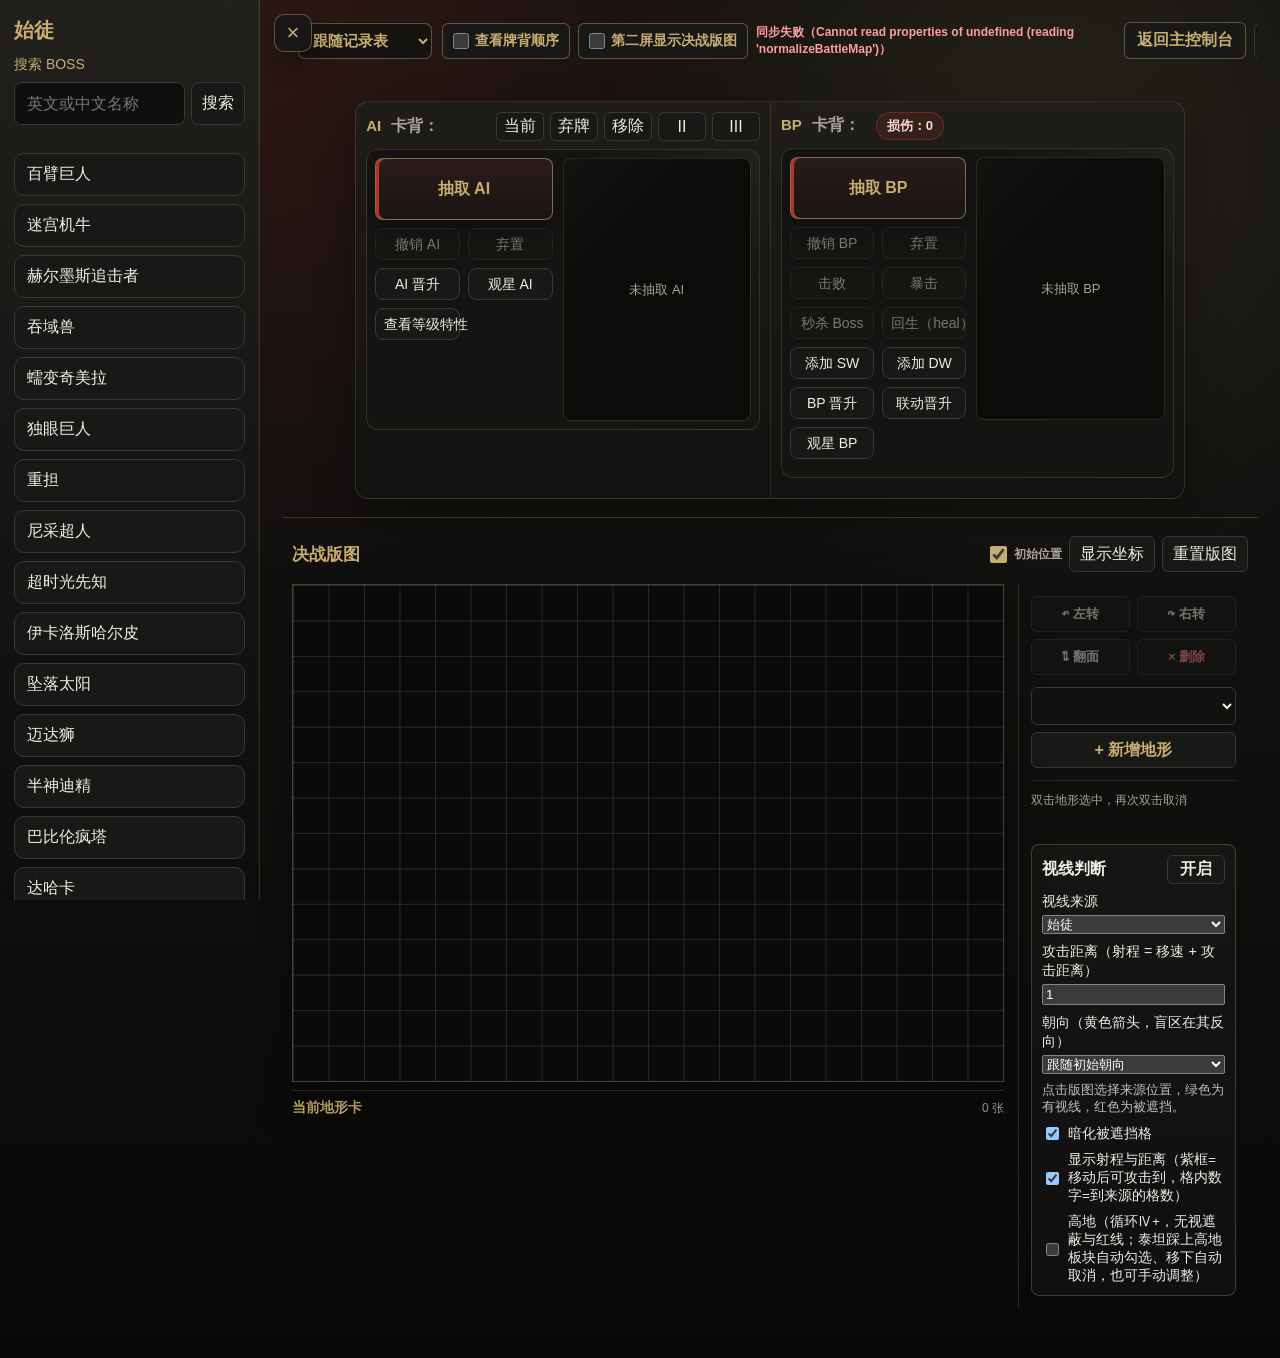
==== commit 1a699963: "release: v3.6.1-rc.2 combo settlement and resource import fixes" ====
--- a/aibp/index.html
+++ b/aibp/index.html
@@ -4,6 +4,7 @@
   <meta charset="utf-8">
   <meta name="viewport" content="width=device-width, initial-scale=1">
   <title>AIBP Apostle Viewer</title>
+  <script src="card-images.js?v=20261011-first-paint3"></script>
   <style>
     .bp-combined-counter {
       display: flex;
@@ -1161,6 +1162,12 @@
       display: none;
     }
 
+    html[data-ato-language="en"] #nietzscheStateButton {
+      grid-column: 1 / -1 !important;
+      white-space: normal !important;
+      overflow-wrap: anywhere;
+    }
+
     #drawAiButton,
     #drawBpButton {
       min-width: 104px;
@@ -2019,6 +2026,11 @@
       opacity: 0.95;
     }
 
+    html[data-ato-language="en"] .panel-token-item.auto-level-danger-per-hit::after,
+    html[data-ato-language="en"] .image-zoom-card-token.auto-level-danger-per-hit::after {
+      content: "per hit";
+    }
+
     .image-zoom-card-token.auto-level-danger-per-hit::after {
       content: "每命中";
       position: absolute;
@@ -2156,6 +2168,29 @@
       display: grid;
     }
 
+    .image-zoom-action-stack:has(#imageZoomAiComboActions.show) {
+      width: min(240px, 84vw);
+    }
+
+    .ai-combo-break-notice {
+      display: grid;
+      grid-column: 1 / -1;
+      gap: 8px;
+      padding: 14px;
+      border: 1px solid var(--line);
+      background: var(--panel);
+      color: var(--text);
+      line-height: 1.5;
+    }
+
+    .ai-combo-break-notice[hidden] { display: none; }
+    .ai-combo-track { font-size: 13px; color: var(--accent-strong, var(--gold)); }
+    .ai-combo-break-label { font-size: 16px; font-weight: 700; }
+    .ai-combo-break-detail { display: flex; flex-wrap: wrap; gap: 6px; font-size: 13px; }
+    .ai-combo-break-detail span { padding: 3px 8px; border: 1px solid var(--line); }
+    .ai-combo-break-notice.unbreakable { border-color: #b4342c; }
+    .ai-combo-break-notice.unbreakable .ai-combo-break-label { color: #b4342c; }
+
     .image-zoom-actions button {
       min-height: 42px;
       padding: 8px 10px;
@@ -2261,6 +2296,10 @@
         width: min(96vw, 360px);
         max-height: none;
         justify-self: center;
+      }
+
+      .image-zoom-action-stack:has(#imageZoomAiComboActions.show) {
+        width: min(96vw, 360px);
       }
 
       .image-zoom-actions {
@@ -2324,9 +2363,8 @@
 
   </style>
   <link rel="stylesheet" href="c45_specials.css?v=20260926-titan-group-layout1">
-  <link rel="stylesheet" href="battle_map_control.css?v=20260819-c5-light1">
+  <link rel="stylesheet" href="battle_map_control.css?v=20261011-thumbnail1">
   <link rel="stylesheet" href="../api/cycle-theme.css">
-  <script src="../story/data/english-source-data.js?v=20261011-english4"></script>
   <script src="../assets/theme.js?v=20261001" defer></script>
   <link rel="stylesheet" href="editorial.css?v=20261010-traits-dialog2">
 </head>
@@ -2394,6 +2432,7 @@
             <div class="image-wrap" id="signatureWrap"></div>
           </div>
         </section>
+        <script>window.AibpCardImages?.showFirstCards();</script>
 
         <section class="section extra-section">
           <div class="image-wrap">
@@ -2417,6 +2456,8 @@
                 <button type="button" id="drawAiButton">抽取 AI</button>
                 <button type="button" id="undoAiButton" disabled>撤销 AI</button>
                 <button type="button" id="confirmAiButton" disabled>弃置</button>
+                <button type="button" id="breakAiComboButton" hidden disabled>打断连招</button>
+                <button type="button" id="continueAiComboButton" hidden disabled>继续连招</button>
                 <button type="button" id="defeatAiAsBpButton" hidden disabled>击败</button>
                 <button type="button" id="criticalAiAsBpButton" hidden disabled>暴击</button>
                 <button type="button" id="promoteAiSingleButton">AI 晋升</button>
@@ -2500,7 +2541,7 @@
         <div class="battle-map-workspace">
           <div class="battle-map-main">
             <div class="battle-map-board" data-battle-map-board>
-              <img class="battle-map-board-image" src="../ss/battle-board.jpg" alt="决战版图">
+              <img class="battle-map-board-image" src="../ss/battle-board/battle-board.jpg.preview.jpg" alt="决战版图" decoding="async" fetchpriority="low" onerror="this.hidden = true">
               <div class="battle-map-terrain-layer" data-battle-map-terrain-layer></div>
               <div class="battle-map-grid"></div>
               <div class="battle-map-los-layer" data-battle-map-los-layer aria-hidden="true"></div>
@@ -2702,6 +2743,12 @@
       <div class="image-zoom-notice" id="imageZoomNotice"></div>
       <div id="imageZoomCombinedNotice" hidden role="status"></div>
       <div class="image-zoom-action-stack">
+      <div class="image-zoom-actions" id="imageZoomAiComboActions" aria-label="AI 连招处置">
+        <div class="ai-combo-break-notice" id="imageZoomAiComboNotice" role="status" hidden></div>
+        <button type="button" data-ai-combo-action="break">打断连招</button>
+        <button type="button" data-ai-combo-action="continue">继续连招</button>
+        <button type="button" data-ai-combo-action="finish" hidden>结算完成</button>
+      </div>
       <div class="image-zoom-actions" id="imageZoomBpActions" aria-label="BP 处置">
         <button type="button" data-bp-zoom-action="discard">弃置</button>
         <button type="button" data-bp-zoom-action="defeat">击败</button>
@@ -2998,9 +3045,9 @@
     const nietzscheStateKey = "aibp-nietzsche-state-v2";
     const nietzscheDefaultStateIndex = 2;
     const nietzscheStates = [
-      { label: "火焰", short: "火", left: "54.3%", top: "54.2%" },
-      { label: "神浆", short: "浆", left: "58.8%", top: "68.1%" },
-      { label: "巨剑", short: "剑", left: "49.4%", top: "67.6%" }
+      { label: "火焰", comboEnglish: "Fire", short: "火", left: "54.3%", top: "54.2%", breakWeapons: ["矛（Spear）", "剑（Sword）", "拳套（Cestus）"], breakLockedAt: 10 },
+      { label: "神浆", comboEnglish: "Ambrosia", short: "浆", left: "58.8%", top: "68.1%", breakWeapons: ["棍棒（Club）", "斧（Axe）", "弓（Bow）"] },
+      { label: "巨剑", comboEnglish: "Sword", short: "剑", left: "49.4%", top: "67.6%", breakWeapons: ["匕首（Knife）", "盾牌（Shield）", "鞭（Whip）", "板剑（Slabsword）"], breakLockedAt: 6 }
     ];
     const normalBpViews = bpViews;
     const hermesianAiViews = [...aiViews, "闪粉牌组", "闪粉弃牌"];
@@ -3008,9 +3055,9 @@
     const cyclonusName = "CYCLONUS";
     const cyclonusStateKey = "aibp-cyclonus-state-v1";
     const cyclonusStates = [
-      { label: "Mauls", short: "M", left: "86.4%", top: "8.7%" },
-      { label: "Chain", short: "C", left: "81.7%", top: "21.6%" },
-      { label: "Body", short: "B", left: "90.6%", top: "22.0%" }
+      { label: "Mauls", comboLabel: "球锤", comboEnglish: "Mauls", short: "M", left: "86.4%", top: "8.7%", breakWeapons: ["匕首（Knife）", "盾牌（Shield）", "板剑（Slabsword）", "鞭（Whip）"] },
+      { label: "Chain", comboLabel: "锁链", comboEnglish: "Chain", short: "C", left: "81.7%", top: "21.6%", breakWeapons: ["棍棒（Club）", "斧（Axe）", "弓（Bow）"] },
+      { label: "Body", comboLabel: "身躯", comboEnglish: "Body", short: "B", left: "90.6%", top: "22.0%", breakWeapons: ["矛（Spear）", "剑（Sword）", "拳套（Cestus）"] }
     ];
     // 大迷宫轨道（迷宫机牛 / 吞域兽卡片上那一圈 4 格）：指示物开局放在最上方一格，每次结算
     // 大迷宫X 后顺时针移一格。坐标照面板美术逐格量出：位置是 --marker-left/--marker-top 的
@@ -3159,6 +3206,8 @@
     const scryAiButton = document.getElementById("scryAiButton");
     const undoAiButton = document.getElementById("undoAiButton");
     const confirmAiButton = document.getElementById("confirmAiButton");
+    const breakAiComboButton = document.getElementById("breakAiComboButton");
+    const continueAiComboButton = document.getElementById("continueAiComboButton");
     const defeatAiAsBpButton = document.getElementById("defeatAiAsBpButton");
     const criticalAiAsBpButton = document.getElementById("criticalAiAsBpButton");
     const promoteAiSingleButton = document.getElementById("promoteAiSingleButton");
@@ -3196,6 +3245,8 @@
     const imageZoomNotice = document.getElementById("imageZoomNotice");
     const imageZoomClose = document.getElementById("imageZoomClose");
     const imageZoomBpActions = document.getElementById("imageZoomBpActions");
+    const imageZoomAiComboActions = document.getElementById("imageZoomAiComboActions");
+    const imageZoomAiComboNotice = document.getElementById("imageZoomAiComboNotice");
     const imageZoomFlipActions = document.getElementById("imageZoomFlipActions");
     const imageZoomFlipButton = document.getElementById("imageZoomFlipButton");
     const imageZoomPanelActions = document.getElementById("imageZoomPanelActions");
@@ -3260,14 +3311,17 @@
     const maxUndoSteps = 30;
     let pendingUndoEntry = null;
     let zoomCloseAction = null;
+    let activeAiComboZoom = null;
     let activeMoveContext = null;
     let activeTokenContext = null;
     let activeScry = null;
     let traitLoadToken = 0;
     const optionalImageChecks = new Map();
     const optionalImageCheckQueue = [];
-    let aibpImageIndex;
+    let aibpImageIndex = window.AibpCardImages?.inventory
+      ? new Set(window.AibpCardImages.inventory.images) : undefined;
     let aibpImageIndexPromise = null;
+    let aibpImageIndexRevision = 0;
 
     if (viewDeckOrderToggle) {
       viewDeckOrderToggle.checked = false;
@@ -3454,7 +3508,7 @@
             return card ? publicTraitSnapshot(currentApostle, card) : null;
           }
           return {
-            src: image.getAttribute("src") || "",
+            src: image.dataset.fullSrc || image.getAttribute("src") || "",
             label: image.alt || "Trait / 特殊卡",
             large: image.classList.contains("panel-image"),
           };
@@ -3822,12 +3876,14 @@
     }
 
     function imageOrMessage(src, alt, className = "") {
-      const img = document.createElement("img");
+      const resolved = window.HeliosAssets.resolve(src);
+      const early = window.AibpCardImages?.takeFirstCard(resolved);
+      const img = early || document.createElement("img");
       img.decoding = "async";
       img.fetchPriority = "high";
       img.alt = alt;
       img.className = className;
-      img.onerror = () => {
+      const onerror = () => {
         const fallback = document.createElement("div");
         fallback.className = "missing";
         fallback.textContent = `图片加载失败：${src}`;
@@ -3844,12 +3900,27 @@
         fallback.appendChild(retry);
         img.replaceWith(fallback);
       };
-      img.src = window.HeliosAssets.resolve(src);
+      if (early) {
+        // Keep the already painted pixels and any in-flight original upgrade.
+        img._cardImageError = onerror;
+        if (img.complete && img.naturalWidth === 0) img.onerror();
+      } else {
+        img.onerror = onerror;
+        if (window.AibpCardImages) window.AibpCardImages.setSource(img, resolved);
+        else img.src = resolved;
+      }
       return img;
     }
 
     function loadAibpImageIndex() {
       if (aibpImageIndexPromise) return aibpImageIndexPromise;
+      if (window.AibpCardImages) {
+        aibpImageIndexPromise = window.AibpCardImages.load(aibpImageIndex === undefined).then((payload) => {
+          aibpImageIndex = payload ? new Set(payload.images) : null;
+          flushOptionalImageChecks();
+        });
+        return aibpImageIndexPromise;
+      }
       const controller = new AbortController();
       const timer = window.setTimeout(() => controller.abort(), 10000);
       aibpImageIndexPromise = fetch("../api/aibp-image-index.php", { signal: controller.signal, cache: "no-store" })
@@ -3961,7 +4032,11 @@
       img.fetchPriority = "low";
       void resolveOptionalImagePresence(src, isNeeded).then((exists) => {
         if (!isNeeded()) return;
-        if (exists) img.src = window.HeliosAssets.resolve(src);
+        if (exists) {
+          const resolved = window.HeliosAssets.resolve(src);
+          if (window.AibpCardImages) window.AibpCardImages.setSource(img, resolved);
+          else img.src = resolved;
+        }
         else img.onerror?.();
       });
     }
@@ -4070,6 +4145,9 @@
         lastPendingType: "",
         aiExhaustedBonusIndex: 0
       };
+      if (["THE_NIETZSCJEAN", "CYCLONUS"].includes(currentApostle)) {
+        result.AI.comboTrackIndex = currentApostle === nietzscheName ? nietzscheDefaultStateIndex : 0;
+      }
       if (currentApostle === "HELIOS" || currentApostle === "BLACKBEAK") {
         // 两套隐藏 BOSS 都由配置直接给出卡牌对象（自带 src/backSrc）。
         const config = currentApostle === "HELIOS" ? window.HeliosConfig : window.BlackbeakConfig;
@@ -4101,6 +4179,13 @@
         piles[name].AI.deck ||= [];
         piles[name].AI.discard ||= [];
         piles[name].AI.pending ||= null;
+        if (["THE_NIETZSCJEAN", "CYCLONUS"].includes(name)) {
+          const ai = piles[name].AI;
+          if (!Number.isInteger(ai.comboTrackIndex) || ai.comboTrackIndex < 0 || ai.comboTrackIndex >= 3) {
+            ai.comboTrackIndex = name === nietzscheName ? nietzscheStateIndex : cyclonusStateIndex;
+          }
+          ai.comboFollowup = Boolean(ai.pending && ai.comboFollowup);
+        }
         piles[name].AI.supply ||= { I: [], II: supplyPile("AI", "II"), III: supplyPile("AI", "III") };
         piles[name].AI.supply.I ||= [];
         piles[name].AI.supply.II ||= [];
@@ -4501,6 +4586,7 @@
 
     async function refreshRecordApostleLevels() {
       try {
+        const previousLevel = currentApostleLevel();
         const response = await fetch(recordStorageUrl, { cache: "no-store" });
         if (!response.ok) return;
         const payload = await response.json();
@@ -4514,7 +4600,8 @@
           ])
         );
         renderApostleTitle();
-        applyCurrentApostleLevelBonuses();
+        const bonusesChanged = applyCurrentApostleLevelBonuses();
+        if (previousLevel === currentApostleLevel() && !bonusesChanged) return;
         renderCriticalMassSlot();
         renderExtraCards();
         renderAibpCards();
@@ -5037,6 +5124,9 @@
     }
 
     function renderCardsIntoGrid(grid, cards, emptyText, type = "", view = "") {
+      if (window.AibpCardImages?.unchanged(grid, [currentApostle, type, view, emptyText,
+        aibpImageIndexRevision, cards.map((card) => [card, cardAlt(card),
+          window.AibpCardImages.sourceFor(cardSrc(card))])])) return;
       grid.replaceChildren();
 
       if (cards.length === 0) {
@@ -6400,6 +6490,14 @@
       const aiPending = piles[currentApostle].AI.pending;
       const bpPending = piles[currentApostle].BP.pending;
       const returnedBp = returnedBpPreviewCard();
+      const combo = hasAiCombo();
+      const comboFollowup = combo && Boolean(piles[currentApostle].AI.comboFollowup);
+      const comboBreak = currentAiComboBreakInfo();
+      breakAiComboButton.hidden = continueAiComboButton.hidden = !combo || comboFollowup;
+      breakAiComboButton.disabled = !aiPending || !comboBreak?.canBreak;
+      continueAiComboButton.disabled = !aiPending;
+      confirmAiButton.hidden = combo && !comboFollowup;
+      confirmAiButton.textContent = combo ? "结算完成" : "弃置";
       confirmAiButton.disabled = !aiPending;
       discardBpButton.disabled = !bpPending;
       defeatBpButton.disabled = !bpPending;
@@ -6407,24 +6505,36 @@
       renderCombinedBpControl();
       drawBpButton.disabled = Boolean(bpPending);
       drawBpButton.textContent = bpPending ? "已抽取 BP" : returnedBp ? "重抽此 BP" : "抽取 BP";
-      drawAiButton.disabled = false;
+      drawAiButton.disabled = combo && Boolean(aiPending);
 
       if (!aiPending) {
         aiDrawPreview.classList.remove("has-card");
         aiDrawPreview.textContent = "未抽取 AI";
+        delete aiDrawPreview._aibpRenderSignature;
       } else {
         aiDrawPreview.classList.add("has-card");
-        aiDrawPreview.replaceChildren(imageOrMessage(cardSrc(aiPending), "抽取的 AI"));
+        if (!window.AibpCardImages?.unchanged(aiDrawPreview,
+          [currentApostle, aiPending, window.AibpCardImages.sourceFor(cardSrc(aiPending))])) {
+          aiDrawPreview.replaceChildren(imageOrMessage(cardSrc(aiPending), "抽取的 AI"));
+        }
       }
 
       if (!bpPending && !returnedBp) {
         bpDrawPreview.classList.remove("has-card");
         bpDrawPreview.textContent = "未抽取 BP";
+        delete bpDrawPreview._aibpRenderSignature;
       } else {
         bpDrawPreview.classList.add("has-card");
-        bpDrawPreview.replaceChildren(imageOrMessage(
-          cardSrc(bpPending || returnedBp), bpPending ? "抽取的 BP" : "已放回牌堆顶的 BP"
-        ));
+        if (!window.AibpCardImages?.unchanged(bpDrawPreview,
+          [currentApostle, bpPending, returnedBp, window.AibpCardImages.sourceFor(cardSrc(bpPending || returnedBp))])) {
+          bpDrawPreview.replaceChildren(imageOrMessage(
+            cardSrc(bpPending || returnedBp), bpPending ? "抽取的 BP" : "已放回牌堆顶的 BP"
+          ));
+        }
+      }
+      if (activeAiComboZoom) {
+        setImageZoomAiComboActions(activeAiComboZoom.apostle === currentApostle
+          && sameCard(activeAiComboZoom.card, aiPending));
       }
     }
 
@@ -7096,6 +7206,10 @@
       if (!hiddenBossImagesReady()) return;
       ensurePiles(currentApostle);
       const hiddenExtraCardSrcs = hiddenExtraCardKeySet();
+      if (window.AibpCardImages?.unchanged(extraGrid, [currentApostle, currentApostleLevel(),
+        aibpImageIndexRevision, heliosMode(), piles[currentApostle].traits,
+        piles[currentApostle].hiddenTraits, [...hiddenExtraCardSrcs], piles[currentApostle].special,
+        piles[currentApostle].traits.map((card) => window.AibpCardImages.sourceFor(traitCardSrc(currentApostle, card)))])) return false;
       window.AIBP_BOSS_TRAIT_RULES?.renderSummary(document, currentApostle, currentApostleLevel(),
         window.AIBP_BOSS_LEVEL_DATA, piles[currentApostle]);
       // 隐藏 BOSS 的模式/专属卡和玩家选择的循环 Trait 一起显示。
@@ -7215,7 +7329,10 @@
         extraGrid.appendChild(img);
         void resolveOptionalImagePresence(src, () => img.isConnected).then((exists) => {
           if (!img.isConnected) return;
-          if (exists) img.src = src;
+          if (exists) {
+            if (window.AibpCardImages) window.AibpCardImages.setSource(img, src);
+            else img.src = src;
+          }
           else img.onerror();
         });
       });
@@ -7300,6 +7417,25 @@
       return currentApostle === cyclonusName;
     }
 
+    function hasAiCombo(name = currentApostle) {
+      return name === "THE_NIETZSCJEAN" || name === "CYCLONUS";
+    }
+
+    function currentAiComboBreakInfo() {
+      if (!hasAiCombo()) return null;
+      const state = currentPanelState();
+      if (!state) return null;
+      const damage = isNietzsche() ? currentBpDamageSummary().total : 0;
+      const locked = Number.isFinite(state.breakLockedAt) && damage >= state.breakLockedAt;
+      return {
+        label: state.comboLabel || state.label,
+        englishLabel: state.comboEnglish,
+        weapons: locked ? [] : state.breakWeapons,
+        canBreak: !locked,
+        threshold: state.breakLockedAt
+      };
+    }
+
     function hasPanelState() {
       return Boolean(currentPanelState());
     }
@@ -7316,10 +7452,10 @@
         return chimeraPhaseStates[piles[currentApostle]?.chimeraPhase] || null;
       }
       if (isCyclonus()) {
-        return cyclonusStates[cyclonusStateIndex];
+        return cyclonusStates[piles[currentApostle]?.AI?.comboTrackIndex ?? cyclonusStateIndex];
       }
       if (isNietzsche()) {
-        return nietzscheStates[nietzscheStateIndex];
+        return nietzscheStates[piles[currentApostle]?.AI?.comboTrackIndex ?? nietzscheStateIndex];
       }
       return null;
     }
@@ -7366,8 +7502,11 @@
       if (!isNietzsche()) return;
 
       const total = damageTotal == null ? currentBpDamageSummary().total : Number(damageTotal || 0);
-      if (total >= 6) appendNietzscheBreakLock(frame, nietzscheStates[2], "巨剑");
-      if (total >= 10) appendNietzscheBreakLock(frame, nietzscheStates[0], "火焰");
+      nietzscheStates.forEach((state) => {
+        if (Number.isFinite(state.breakLockedAt) && total >= state.breakLockedAt) {
+          appendNietzscheBreakLock(frame, state, state.label);
+        }
+      });
     }
 
 
@@ -7594,6 +7733,41 @@
       });
     }
 
+
+    function setImageZoomAiComboActions(show = false) {
+      const ai = piles[currentApostle]?.AI;
+      show = Boolean(show && hasAiCombo() && ai?.pending);
+      activeAiComboZoom = show ? { apostle: currentApostle, card: ai.pending } : null;
+      imageZoomAiComboActions.classList.toggle("show", show);
+      const comboBreak = show ? currentAiComboBreakInfo() : null;
+      imageZoomAiComboNotice.hidden = !show;
+      imageZoomAiComboNotice.replaceChildren();
+      imageZoomAiComboNotice.classList.toggle("unbreakable", Boolean(show && !ai.comboFollowup && !comboBreak?.canBreak));
+      if (show && comboBreak) {
+        const title = document.createElement("div");
+        title.className = "ai-combo-track";
+        title.textContent = ai.comboFollowup ? "连招第二张 AI" : `${comboBreak.label}连招（${comboBreak.englishLabel} Combo）`;
+        const label = document.createElement("div");
+        label.className = "ai-combo-break-label";
+        label.textContent = ai.comboFollowup ? "不再触发连招"
+          : comboBreak.canBreak ? "可打断连招的武器" : "无法打断连招";
+        const detail = document.createElement("div");
+        detail.className = "ai-combo-break-detail";
+        if (ai.comboFollowup) detail.textContent = "结算完成后弃置。";
+        else if (!comboBreak.canBreak) detail.textContent = `损伤已达到 ${comboBreak.threshold}+。`;
+        else detail.append(...comboBreak.weapons.map((weapon) => {
+          const chip = document.createElement("span");
+          chip.textContent = weapon;
+          return chip;
+        }));
+        imageZoomAiComboNotice.append(title, label, detail);
+      }
+      imageZoomAiComboActions.querySelectorAll("[data-ai-combo-action]").forEach((button) => {
+        const finish = button.dataset.aiComboAction === "finish";
+        button.hidden = finish !== Boolean(ai?.comboFollowup);
+        button.disabled = !show || (button.dataset.aiComboAction === "break" && !comboBreak?.canBreak);
+      });
+    }
 
     function setImageZoomBpActions(show = false) {
       imageZoomBpActions.classList.toggle("show", Boolean(show));
@@ -7842,6 +8016,7 @@
       imageZoomNotice.parentElement.classList.toggle("has-notice", noticeItems.length > 0);
       imageZoomNotice.parentElement.classList.toggle("has-side-notices", sideNotices);
       setImageZoomCardTokens(options.cardTokens || []);
+      setImageZoomAiComboActions(Boolean(options.aiComboActions));
       setImageZoomBpActions(Boolean(options.bpActions));
       const combinedNotice = options.bpActions ? combinedBpNotice() : "";
       imageZoomCombinedNotice.textContent = combinedNotice;
@@ -7873,6 +8048,7 @@
       imageZoomNotice.parentElement.classList.remove("has-notice");
       imageZoomNotice.parentElement.classList.remove("has-side-notices");
       setImageZoomCardTokens([]);
+      setImageZoomAiComboActions(false);
       setImageZoomBpActions(false);
       setImageZoomFlipActions(null);
       setImageZoomMoveActions(null);
@@ -7899,7 +8075,8 @@
       if (img.classList.contains("panel-image") && img.closest("#panelWrap") && openPanelZoom()) return;
       const isBpImage = Boolean(img.closest("#bpGrid, #bpDrawPreview"));
       const cardTokenType = zoomCardTokenTypeFromImage(img);
-      openImageZoom(img.currentSrc || img.src, img.alt, null, {
+      openImageZoom(img.dataset.fullSrc || img.currentSrc || img.src, img.alt, null, {
+        aiComboActions: hasAiCombo() && Boolean(img.closest("#aiDrawPreview")),
         rotation: Number(img.dataset.rotate || 0),
         flipContext: flipContextFromImage(img),
         moveContext: moveContextFromImage(img),
@@ -8117,7 +8294,10 @@
     function applyPanelCardIndex() {
       const img = panelWrap.querySelector("img.panel-image");
       if (img) {
-        img.src = window.HeliosAssets.resolve(apostlePanelSrc(currentApostle, apostlePanelIndex(currentApostle)));
+        const src = window.HeliosAssets.resolve(apostlePanelSrc(currentApostle, apostlePanelIndex(currentApostle)));
+        if (window.AibpCardImages) window.AibpCardImages.setSource(img, src);
+        else img.src = src;
+        try { localStorage.setItem("aibp-first-panel-v1", JSON.stringify({ name: currentApostle, src })); } catch {}
       } else {
         renderPanelImage(`ps/${currentApostle}`, currentApostle);
         return;
@@ -8142,6 +8322,7 @@
         panelSrc = apostlePanelSrc(name, apostlePanelIndex(name));
       }
       const img = imageOrMessage(panelSrc, `${name} panel`, "panel-image");
+      try { localStorage.setItem("aibp-first-panel-v1", JSON.stringify({ name, src: panelSrc })); } catch {}
       const frame = document.createElement("div");
       frame.className = "panel-frame";
 
@@ -8229,11 +8410,17 @@
         return;
       }
       if (isCyclonus()) {
-        cyclonusStateIndex = (cyclonusStateIndex + cyclonusStates.length - 1) % cyclonusStates.length;
+        const index = piles[currentApostle]?.AI?.comboTrackIndex ?? cyclonusStateIndex;
+        cyclonusStateIndex = (index + cyclonusStates.length - 1) % cyclonusStates.length;
         localStorage.setItem(cyclonusStateKey, String(cyclonusStateIndex));
       } else {
-        nietzscheStateIndex = (nietzscheStateIndex + 1) % nietzscheStates.length;
+        const index = piles[currentApostle]?.AI?.comboTrackIndex ?? nietzscheStateIndex;
+        nietzscheStateIndex = (index + 1) % nietzscheStates.length;
         localStorage.setItem(nietzscheStateKey, String(nietzscheStateIndex));
+      }
+      if (piles[currentApostle]?.AI) {
+        piles[currentApostle].AI.comboTrackIndex = isCyclonus() ? cyclonusStateIndex : nietzscheStateIndex;
+        savePiles();
       }
       const marker = panelWrap.querySelector(".panel-state-marker");
       updateNietzscheStateUi(marker);
@@ -8334,7 +8521,7 @@
       requestAnimationFrame(updateViewerScale);
     }
 
-    function drawAi(remember = true) {
+    function drawAi(remember = true, comboFollowup = false) {
       ensurePiles(currentApostle);
       const ai = piles[currentApostle].AI;
       if (ai.pending) return;
@@ -8357,17 +8544,19 @@
         return;
       }
       ai.pending = currentApostle === "BLACKBEAK" ? ai.deck.at(-1) : ai.deck[0];
+      if (hasAiCombo()) ai.comboFollowup = Boolean(comboFollowup);
       piles[currentApostle].lastPendingType = "AI";
       savePiles();
       renderAibpCards();
       const drawnCard = ai.pending;
       const drawnApostle = currentApostle;
-      openImageZoom(cardSrc(drawnCard), drawnApostle === "BLACKBEAK" ? "抽取的 AI（牌堆底部）" : "抽取的 AI", () => {
+      openImageZoom(cardSrc(drawnCard), drawnApostle === "BLACKBEAK" ? "抽取的 AI（牌堆底部）" : "抽取的 AI", hasAiCombo() ? null : () => {
         if (currentApostle !== drawnApostle) return;
         const pending = piles[currentApostle]?.AI?.pending;
         if (!pending || pending.level !== drawnCard.level || pending.index !== drawnCard.index) return;
         discardAiPending(false);
       }, {
+        aiComboActions: hasAiCombo(),
         noticeLayout: "sides",
         cardTokens: currentPanelCardTokens("AI"),
         noticeImages: drawnApostle === chimeraName
@@ -8496,12 +8685,28 @@
       }
       ai.discard.push(removePendingFromDeck("AI"));
       ai.pending = null;
+      delete ai.comboFollowup;
       savePiles();
       renderAibpCards();
     }
 
+    function resolveAiCombo(mode) {
+      ensurePiles(currentApostle);
+      const ai = piles[currentApostle].AI;
+      if (!hasAiCombo() || !ai.pending || ai.comboFollowup || !["break", "continue"].includes(mode)) return;
+      if (mode === "break" && !currentAiComboBreakInfo()?.canBreak) return;
+      rememberUndo(currentApostle, "AI");
+      ai.discard.push(removePendingFromDeck("AI"));
+      ai.pending = null;
+      delete ai.comboFollowup;
+      cycleNietzscheState();
+      if (mode === "continue") drawAi(false, true);
+      else renderAibpCards();
+    }
+
     function confirmAiDiscard() {
-      discardAiPending(true);
+      if (hasAiCombo() && !piles[currentApostle]?.AI?.comboFollowup) resolveAiCombo("break");
+      else discardAiPending(true);
     }
 
     function updateViewerScale() {
@@ -8739,7 +8944,8 @@
 
       const sourceImg = document.getElementById(button.dataset.sourceId || "");
       if (sourceImg) {
-        sourceImg.src = nextSrc;
+        if (window.AibpCardImages) window.AibpCardImages.setSource(sourceImg, nextSrc);
+        else sourceImg.src = nextSrc;
         sourceImg.dataset.face = nextFace;
         sourceImg.alt = sourceImg.alt.replace(/\s+(front|back)$/, "") + ` ${nextFace}`;
       }
@@ -8756,6 +8962,17 @@
       const action = button.dataset.bpZoomAction;
       resolveBp(action);
       closeImageZoom();
+    });
+    imageZoomAiComboActions.addEventListener("click", (event) => {
+      event.stopPropagation();
+      const button = event.target.closest("[data-ai-combo-action]");
+      const context = activeAiComboZoom;
+      if (!button || button.disabled || !context || context.apostle !== currentApostle
+        || !sameCard(context.card, piles[currentApostle]?.AI?.pending)) return;
+      const action = button.dataset.aiComboAction;
+      closeImageZoom();
+      if (action === "finish") confirmAiDiscard();
+      else resolveAiCombo(action);
     });
     imageZoomMoveActions.addEventListener("click", (event) => {
       event.stopPropagation();
@@ -8845,7 +9062,8 @@
       renderPanelTokens();
       battleMapControl?.render();
     });
-    battleMapControl = window.BattleMapControl.create({
+    function initializeBattleMap() {
+      battleMapControl = window.BattleMapControl.create({
       root: document.getElementById("battleMapControl"),
       assetBase: "../ss/terrain",
       cardAssetBase: "../ss/terrain-cards",
@@ -8863,7 +9081,9 @@
       },
       // 视线参数不进存档（不属于 battleMap），但要立刻推给第二屏。
       onLosChange: () => scheduleSecondScreenSnapshot(),
-    });
+      });
+      battleMapControl.render();
+    }
 
     sidebarToggle.addEventListener("click", () => {
       const collapsed = document.body.classList.toggle("sidebar-collapsed");
@@ -8924,6 +9144,8 @@
     });
     undoAiButton.addEventListener("click", () => undoLastAibp("AI"));
     confirmAiButton.addEventListener("click", confirmAiDiscard);
+    breakAiComboButton.addEventListener("click", () => resolveAiCombo("break"));
+    continueAiComboButton.addEventListener("click", () => resolveAiCombo("continue"));
     promoteAiSingleButton.addEventListener("click", () => promoteSinglePile("AI"));
     addOracleAiXButton.addEventListener("click", addOracleAiX);
     drawFlareButton.addEventListener("click", drawFlare);
@@ -8971,23 +9193,36 @@
       }
     });
     window.addEventListener("focus", refreshSecondScreenModeToggle);
+    window.AibpCardImages?.subscribe((payload) => {
+      aibpImageIndex = new Set(payload.images);
+      aibpImageIndexRevision += 1;
+      flushOptionalImageChecks();
+      optionalImageChecks.clear();
+      renderExtraCards();
+      renderAibpCards();
+      if (traitDialog.open) renderTraitCandidates();
+    });
     loadSavedPiles();
     void loadAibpImageIndex();
     renderApostle(currentApostle);
     restoreScrySession();
-    refreshRecordApostleLevels();
-    refreshSecondScreenModeToggle();
-    void readAibpSection().catch(() => {});
+    requestAnimationFrame(() => window.setTimeout(() => {
+      initializeBattleMap();
+      refreshRecordApostleLevels();
+      refreshSecondScreenModeToggle();
+      void readAibpSection().catch(() => {});
+    }, 0));
   </script>
-  <script src="ps/other/resouce/bp_resource_map.js"></script>
-  <script src="ps/other/resouce/bp_resource_map_c1_c3.js"></script>
-  <script src="ps/other/resouce/bp_resource_map_c4_c5.js?v=20260730e"></script>
-  <script src="c45_specials.js?v=20261010-feint-resume-deathblow1"></script>
-  <script src="bp_loot_calculator_addon.js?v=20261010-loot-number-buttons1"></script>
-  <script src="../assets/ato-terms.js?v=20260919-chimera"></script>
-  <script src="../assets/english-terms.js?v=20261011-english4"></script>
-  <script src="../assets/english-ui.js?v=20261011-english4"></script>
-  <script src="../assets/english-language.js?v=20261011-english4"></script>
-  <script src="../assets/term-language.js?v=20261011-english4"></script>
+  <script src="ps/other/resouce/bp_resource_map.js" defer></script>
+  <script src="ps/other/resouce/bp_resource_map_c1_c3.js" defer></script>
+  <script src="ps/other/resouce/bp_resource_map_c4_c5.js?v=20260730e" defer></script>
+  <script src="c45_specials.js?v=20261011-ai-combo1" defer></script>
+  <script src="bp_loot_calculator_addon.js?v=20261010-loot-number-buttons1" defer></script>
+  <script src="../story/data/english-source-data.js?v=20261011-english4" defer></script>
+  <script src="../assets/ato-terms.js?v=20261011-ai-combo-terms1" defer></script>
+  <script src="../assets/english-terms.js?v=20261011-english4" defer></script>
+  <script src="../assets/english-ui.js?v=20261011-aibp-state1" defer></script>
+  <script src="../assets/english-language.js?v=20261011-aibp-state1" defer></script>
+  <script src="../assets/term-language.js?v=20261011-english4" defer></script>
 </body>
 </html>
--- a/aibp/battle_map_control.css
+++ b/aibp/battle_map_control.css
@@ -0,0 +1,635 @@
+.battle-map-panel {
+  width: 100%;
+  margin-top: 18px;
+  padding: 18px 10px 28px;
+  border-top: 1px solid rgba(199, 173, 114, 0.24);
+}
+
+.battle-map-head {
+  max-width: 1180px;
+  margin: 0 auto 12px;
+  display: flex;
+  align-items: center;
+  justify-content: space-between;
+  gap: 12px;
+  flex-wrap: wrap;
+}
+
+.battle-map-head h3 {
+  margin: 0;
+  color: var(--gold);
+  font-size: 17px;
+}
+
+.battle-map-head-actions,
+.battle-map-toolbar,
+.battle-map-add {
+  display: flex;
+  align-items: center;
+  gap: 7px;
+  flex-wrap: wrap;
+}
+
+.battle-map-head-actions label {
+  display: inline-flex;
+  align-items: center;
+  gap: 7px;
+  color: var(--muted);
+  font-size: 12px;
+  font-weight: 700;
+}
+
+.battle-map-head-actions input {
+  width: 17px;
+  height: 17px;
+  margin: 0;
+  accent-color: var(--gold);
+}
+
+.battle-map-setup-control[hidden] { display: none; }
+
+.battle-map-setup-control select {
+  min-height: 36px;
+  max-width: 220px;
+  padding: 0 9px;
+  border: 1px solid var(--line);
+  border-radius: 6px;
+  background: #11110f;
+  color: var(--text);
+}
+
+.battle-map-workspace {
+  max-width: 1180px;
+  margin: 0 auto;
+  display: grid;
+  grid-template-columns: minmax(0, 1fr) 230px;
+  gap: 14px;
+  align-items: start;
+}
+
+.battle-map-main {
+  min-width: 0;
+  display: grid;
+  gap: 8px;
+}
+
+.battle-map-board {
+  position: relative;
+  width: 100%;
+  aspect-ratio: 10 / 7;
+  overflow: hidden;
+  border: 1px solid rgba(199, 173, 114, 0.34);
+  background: #080b0a;
+  box-shadow: 0 18px 40px rgba(0, 0, 0, 0.35);
+  cursor: crosshair;
+}
+
+.battle-map-board-image,
+.battle-map-terrain-layer,
+.battle-map-start-layer,
+.battle-map-grid,
+.battle-map-coordinate-layer {
+  position: absolute;
+  inset: 0;
+  width: 100%;
+  height: 100%;
+}
+
+.battle-map-board-image {
+  display: block;
+  object-fit: contain;
+}
+
+.battle-map-board-image[hidden] { display: none; }
+
+.battle-map-grid {
+  z-index: 3;
+  pointer-events: none;
+  background-image:
+    linear-gradient(to right, rgba(255, 255, 255, 0.12) 1px, transparent 1px),
+    linear-gradient(to bottom, rgba(255, 255, 255, 0.12) 1px, transparent 1px);
+  background-size: 5% 100%, 100% calc(100% / 14);
+}
+
+.battle-map-board.coordinates-visible .battle-map-grid {
+  background-image:
+    linear-gradient(to right, rgba(239, 68, 58, 0.78) 1px, transparent 1px),
+    linear-gradient(to bottom, rgba(239, 68, 58, 0.78) 1px, transparent 1px);
+}
+
+.battle-map-terrain-layer { z-index: 2; }
+.battle-map-start-layer { z-index: 4; pointer-events: none; }
+
+.battle-map-los-layer {
+  position: absolute;
+  inset: 0;
+  width: 100%;
+  height: 100%;
+  z-index: 3;
+  pointer-events: none;
+}
+.battle-map-los-layer > div { position: absolute; }
+.battle-map-los-visible {
+  background: rgba(74, 222, 128, 0.30);
+  box-shadow: inset 0 0 0 1px rgba(74, 222, 128, 0.55);
+}
+.battle-map-los-blocked { background: transparent; }
+.battle-map-los-layer.dim-blocked .battle-map-los-blocked {
+  background: rgba(4, 6, 6, 0.62);
+}
+.battle-map-los-source {
+  z-index: 5;
+  border-radius: 999px;
+  background: rgba(56, 132, 255, 0.95);
+  box-shadow: 0 0 0 2px rgba(190, 220, 255, 0.95), 0 0 12px rgba(56, 132, 255, 0.72);
+  transform: translate(-50%, -50%) scale(0.48);
+}
+/* 朝向标注：画在来源脚印正面边的中点，箭头指向朝向；盲区在其反向。 */
+.battle-map-los-facing {
+  position: absolute;
+  color: #ffd166;
+  font-size: 1.15em;
+  line-height: 1;
+  text-shadow: 0 0 3px #000, 0 1px 3px #000;
+  transform-origin: center;
+  pointer-events: none;
+  z-index: 3;
+}
+.battle-map-los-obscuring {
+  box-shadow: inset 0 0 0 2px rgba(250, 204, 21, 0.85);
+  background: rgba(250, 204, 21, 0.12);
+}
+/* Cloud 云层: still blocks an Elevated source, so mark it apart from the rest. */
+.battle-map-los-cloud {
+  box-shadow: inset 0 0 0 2px rgba(96, 180, 240, 0.95);
+  background: rgba(96, 180, 240, 0.18);
+}
+/* 射程层：移速 + 攻击距离内的格子，叠在视线结果之上。 */
+.battle-map-los-in-range {
+  box-shadow: inset 0 0 0 2px rgba(180, 132, 255, 0.75);
+}
+.battle-map-los-in-range.has-los {
+  box-shadow: inset 0 0 0 2px rgba(200, 160, 255, 0.98);
+  background: rgba(180, 132, 255, 0.16);
+}
+.battle-map-los-move-target {
+  box-sizing: border-box;
+  z-index: 6;
+  border-radius: 999px;
+  background: rgba(255, 255, 255, 0.96);
+  box-shadow: 0 0 0 2px rgba(20, 20, 20, 0.88), 0 0 12px rgba(255, 255, 255, 0.58);
+  transform: translate(-50%, -50%) scale(0.48);
+}
+.battle-map-los-move-step {
+  box-sizing: border-box;
+  z-index: 4;
+  pointer-events: none;
+}
+.battle-map-los-move-a {
+  background: rgba(239, 68, 58, 0.28);
+  box-shadow: inset 0 0 0 2px rgba(239, 68, 58, 0.88);
+}
+.battle-map-los-move-b {
+  background: rgba(250, 204, 21, 0.30);
+  box-shadow: inset 0 0 0 2px rgba(250, 204, 21, 0.94);
+}
+.battle-map-los-move-overlap {
+  background: rgba(251, 146, 60, 0.34);
+  box-shadow: inset 0 0 0 2px rgba(251, 146, 60, 0.96);
+}
+.battle-map-los-move-final {
+  box-sizing: border-box;
+  z-index: 6;
+  border-radius: 999px;
+  transform: translate(-50%, -50%) scale(0.48);
+}
+.battle-map-los-move-final.battle-map-los-move-a {
+  background: rgba(239, 68, 58, 0.96);
+  box-shadow: 0 0 0 2px rgba(255, 235, 235, 0.92), 0 0 12px rgba(239, 68, 58, 0.76);
+}
+.battle-map-los-move-final.battle-map-los-move-b {
+  background: rgba(250, 204, 21, 0.96);
+  box-shadow: 0 0 0 2px rgba(255, 250, 205, 0.92), 0 0 12px rgba(250, 204, 21, 0.76);
+}
+.battle-map-los-move-final.battle-map-los-move-overlap {
+  background: rgba(251, 146, 60, 0.96);
+  box-shadow: 0 0 0 2px rgba(255, 238, 214, 0.92), 0 0 12px rgba(251, 146, 60, 0.76);
+}
+.battle-map-los-move-facing {
+  position: absolute;
+  z-index: 6;
+  font-size: 1.12em;
+  line-height: 1;
+  text-shadow: 0 0 3px #000, 0 1px 3px #000;
+  transform-origin: center;
+  pointer-events: none;
+}
+.battle-map-los-move-facing-a { color: #ef4444; }
+.battle-map-los-move-facing-b { color: #facc15; }
+.battle-map-los-move-facing-overlap { color: #fb923c; }
+/* 每格到来源的正交距离。贴右下角，避开居中的坐标标签。 */
+.battle-map-los-distance {
+  /* 显式 border-box：padding 必须留在格子内，否则第 20 列会被顶出版图 1px。
+     ss/styles.css 有全局 * { box-sizing: border-box }，这里不依赖它。 */
+  box-sizing: border-box;
+  display: grid;
+  place-items: end;
+  padding: 0 2px 1px 0;
+  color: rgba(255, 255, 255, 0.82);
+  font-size: clamp(6px, 0.6vw, 11px);
+  font-weight: 700;
+  line-height: 1;
+  text-shadow: 0 1px 2px #000, 0 -1px 2px #000, 1px 0 2px #000, -1px 0 2px #000;
+  white-space: nowrap;
+  pointer-events: none;
+}
+.battle-map-los-distance.in-range { color: rgba(224, 205, 255, 0.98); }
+.battle-map-los-distance.is-source { color: rgba(190, 220, 255, 0.95); }
+/* 盲区：P39 永远不视作在视线内。 */
+.battle-map-los-blindspot {
+  box-shadow: inset 0 0 0 2px rgba(255, 255, 255, 0.6);
+  background: repeating-linear-gradient(
+    45deg,
+    rgba(12, 14, 18, 0.78) 0 5px,
+    rgba(190, 190, 200, 0.5) 5px 10px
+  );
+}
+.battle-map-los-wall {
+  background: rgba(239, 68, 58, 0.95);
+  box-shadow: 0 0 4px rgba(239, 68, 58, 0.9);
+}
+.battle-map-los-wall.horizontal { height: 3px; transform: translateY(-1.5px); }
+.battle-map-los-wall.vertical { width: 3px; transform: translateX(-1.5px); }
+/* 迷宫感应生效时红线不再遮挡，画成虚线以示"看得见但不挡"。 */
+.battle-map-los-wall-ignored {
+  background: none;
+  box-shadow: none;
+  opacity: 0.75;
+}
+.battle-map-los-wall-ignored.horizontal {
+  background-image: linear-gradient(
+    to right, rgba(239, 68, 58, 0.9) 0 6px, transparent 6px 12px);
+  background-size: 12px 3px;
+}
+.battle-map-los-wall-ignored.vertical {
+  background-image: linear-gradient(
+    to bottom, rgba(239, 68, 58, 0.9) 0 6px, transparent 6px 12px);
+  background-size: 3px 12px;
+}
+
+.battle-map-los {
+  margin-top: 10px;
+  padding: 10px;
+  border: 1px solid rgba(199, 173, 114, 0.28);
+  border-radius: 8px;
+  background: rgba(255, 255, 255, 0.03);
+}
+.battle-map-los-head {
+  display: flex;
+  align-items: center;
+  justify-content: space-between;
+  font-weight: 700;
+  gap: 8px;
+}
+.battle-map-los-head button {
+  padding: 3px 12px;
+  border-radius: 6px;
+  cursor: pointer;
+}
+.battle-map-los-head button[aria-pressed="true"] {
+  background: rgba(74, 222, 128, 0.22);
+  border-color: rgba(74, 222, 128, 0.6);
+}
+.battle-map-los-body { margin-top: 8px; display: grid; gap: 8px; }
+.battle-map-los-field { display: grid; gap: 4px; font-size: 0.9em; }
+.battle-map-los-field select,
+.battle-map-los-field input { width: 100%; }
+.battle-map-los-hint { margin: 0; font-size: 0.8em; opacity: 0.8; }
+.battle-map-los-path-tools {
+  display: grid;
+  grid-template-columns: repeat(3, minmax(0, 1fr));
+  gap: 6px;
+}
+.battle-map-los-path-tools[hidden] { display: none; }
+.battle-map-los-path-tools button {
+  min-height: 30px;
+  padding: 4px 6px;
+  border-radius: 6px;
+  cursor: pointer;
+}
+.battle-map-los-path-tools button[aria-pressed="true"] {
+  background: rgba(45, 212, 191, 0.18);
+  border-color: rgba(45, 212, 191, 0.58);
+}
+.battle-map-los-path-summary {
+  margin: 0;
+  padding: 6px 7px;
+  border-radius: 6px;
+  border: 1px solid rgba(45, 212, 191, 0.35);
+  background: rgba(45, 212, 191, 0.10);
+  font-size: 0.78em;
+  line-height: 1.45;
+}
+.battle-map-los-path-summary[hidden] { display: none; }
+/* 当前使徒的面板数据一行：尺寸 / 移速 / 攻击距离 / 射程 / 盲区。 */
+.battle-map-los-stats {
+  margin: 0;
+  padding: 5px 7px;
+  border-radius: 6px;
+  border: 1px solid rgba(180, 132, 255, 0.35);
+  background: rgba(180, 132, 255, 0.10);
+  font-size: 0.8em;
+  line-height: 1.45;
+}
+.battle-map-los-opt { display: flex; align-items: center; gap: 6px; font-size: 0.85em; }
+.battle-map-los-opt[hidden] { display: none; }
+
+.battle-map-coordinate-layer {
+  z-index: 5;
+  display: grid;
+  grid-template-columns: repeat(20, minmax(0, 1fr));
+  grid-template-rows: repeat(14, minmax(0, 1fr));
+  pointer-events: none;
+}
+
+.battle-map-coordinate {
+  display: grid;
+  place-items: center;
+  min-width: 0;
+  min-height: 0;
+  color: rgba(255, 255, 255, 0.9);
+  font-size: clamp(7px, 0.72vw, 12px);
+  font-weight: 900;
+  line-height: 1;
+  text-align: center;
+  text-shadow: 0 1px 2px #000, 0 -1px 2px #000;
+  white-space: nowrap;
+}
+
+.battle-map-terrain {
+  position: absolute;
+  min-width: 0;
+  min-height: 0;
+  padding: 0;
+  border: 2px solid transparent;
+  border-radius: 3px;
+  background: transparent;
+  transform-origin: center;
+  filter: drop-shadow(0 2px 2px rgba(0, 0, 0, 0.48));
+}
+
+.battle-map-terrain:hover {
+  border-color: rgba(255, 255, 255, 0.62);
+}
+
+.battle-map-terrain.selected {
+  z-index: 2;
+  border-color: #f0c15d;
+  box-shadow: 0 0 0 2px rgba(10, 10, 8, 0.8), 0 0 0 4px rgba(240, 193, 93, 0.85);
+}
+
+.battle-map-terrain img {
+  width: 100%;
+  height: 100%;
+  display: block;
+  object-fit: contain;
+  pointer-events: none;
+}
+
+.battle-map-light-range {
+  position: absolute;
+  box-sizing: border-box;
+  pointer-events: none;
+  background: rgba(255, 231, 131, 0.24);
+  box-shadow: inset 0 0 0 1px rgba(255, 244, 190, 0.86), 0 0 10px rgba(255, 210, 86, 0.68);
+  mix-blend-mode: screen;
+}
+
+.battle-map-terrain.special-terrain {
+  display: grid;
+  place-items: center;
+  border-color: color-mix(in srgb, var(--battle-special-color, #f0c15d) 72%, #fff 28%);
+  background:
+    radial-gradient(circle at 50% 42%, rgba(255, 255, 255, 0.34), transparent 30%),
+    linear-gradient(180deg, color-mix(in srgb, var(--battle-special-color, #f0c15d) 82%, #fff 18%), var(--battle-special-color, #f0c15d));
+  box-shadow:
+    inset 0 0 0 2px rgba(0, 0, 0, 0.44),
+    0 0 0 1px rgba(255, 255, 255, 0.28),
+    0 0 14px var(--battle-special-glow, rgba(240, 193, 93, 0.5));
+}
+
+.battle-map-special-label {
+  display: grid;
+  place-items: center;
+  width: 70%;
+  height: 70%;
+  border: 2px solid rgba(255, 255, 255, 0.86);
+  border-radius: 999px;
+  color: #fff;
+  font-size: clamp(10px, 1.2vw, 18px);
+  font-weight: 950;
+  line-height: 1;
+  text-shadow: 0 1px 3px rgba(0, 0, 0, 0.86);
+  background: rgba(0, 0, 0, 0.22);
+  pointer-events: none;
+}
+
+.battle-map-start {
+  position: absolute;
+  display: grid;
+  place-items: center;
+  transform: translate(-50%, -50%);
+  border: 2px solid rgba(255, 255, 255, 0.9);
+  color: #fff;
+  font-weight: 950;
+  line-height: 1;
+  text-shadow: 0 1px 3px #000;
+  box-shadow: 0 4px 12px rgba(0, 0, 0, 0.58);
+}
+
+.battle-map-start.apostle {
+  z-index: 2;
+  border-color: #f36f62;
+  background: rgba(146, 31, 25, 0.78);
+  font-size: clamp(12px, 1.7vw, 25px);
+}
+
+.battle-map-facing {
+  position: absolute;
+  left: 50%;
+  top: 50%;
+  color: #ffd166;
+  font-size: 0.72em;
+  line-height: 1;
+  text-shadow: 0 1px 3px #000;
+  transform-origin: center;
+}
+
+.battle-map-start.titan {
+  border-radius: 999px;
+  border-color: #73d2c1;
+  background: rgba(18, 94, 82, 0.82);
+  font-size: clamp(8px, 0.9vw, 13px);
+}
+
+.battle-map-side {
+  position: static;
+  top: auto;
+  min-width: 0;
+  height: auto;
+  display: grid;
+  gap: 12px;
+  padding: 12px;
+  overflow: visible;
+  border-right: 0;
+  border-left: 1px solid rgba(199, 173, 114, 0.2);
+  background: transparent;
+  box-shadow: none;
+}
+
+.battle-map-toolbar button,
+.battle-map-add button,
+.battle-map-head-actions button {
+  min-width: 38px;
+  min-height: 36px;
+  padding: 6px 10px;
+  border-radius: 6px;
+}
+
+.battle-map-toolbar button {
+  flex: 1 1 calc(50% - 7px);
+  font-size: 13px;
+  font-weight: 800;
+  white-space: nowrap;
+}
+
+.battle-map-toolbar button.danger {
+  color: #ff8d82;
+}
+
+.battle-map-add select {
+  width: 100%;
+  min-width: 0;
+  min-height: 38px;
+  padding: 0 9px;
+  border: 1px solid var(--line);
+  border-radius: 6px;
+  background: #11110f;
+  color: var(--text);
+}
+
+.battle-map-add button {
+  width: 100%;
+  color: var(--gold);
+  font-weight: 800;
+}
+
+.battle-map-selection {
+  min-height: 42px;
+  padding-top: 10px;
+  border-top: 1px solid rgba(199, 173, 114, 0.15);
+  color: var(--muted);
+  font-size: 12px;
+  line-height: 1.55;
+  overflow-wrap: anywhere;
+}
+
+.battle-map-selection strong {
+  display: block;
+  color: var(--text);
+}
+
+.battle-map-cards {
+  min-width: 0;
+  margin: 0;
+  padding-top: 8px;
+  border-top: 1px solid rgba(199, 173, 114, 0.2);
+}
+
+.battle-map-cards-head {
+  display: flex;
+  align-items: baseline;
+  justify-content: space-between;
+  gap: 12px;
+  margin-bottom: 10px;
+}
+
+.battle-map-cards-head h4 {
+  margin: 0;
+  color: var(--gold);
+  font-size: 14px;
+}
+
+.battle-map-cards-head span,
+.battle-map-card-empty {
+  color: var(--muted);
+  font-size: 12px;
+}
+
+.battle-map-card-list {
+  display: grid;
+  grid-template-columns: repeat(auto-fill, minmax(130px, 1fr));
+  gap: 10px;
+}
+
+.battle-map-card {
+  min-width: 0;
+  padding: 0;
+  overflow: hidden;
+  border: 1px solid rgba(199, 173, 114, 0.28);
+  border-radius: 4px;
+  background: #0c0d0c;
+  color: var(--text);
+  cursor: zoom-in;
+  text-align: left;
+}
+
+.battle-map-card:hover,
+.battle-map-card:focus-visible {
+  border-color: var(--gold);
+}
+
+.battle-map-card img {
+  display: block;
+  width: 100%;
+  aspect-ratio: 5 / 7;
+  object-fit: cover;
+}
+
+.battle-map-card span {
+  display: block;
+  min-height: 36px;
+  padding: 7px 8px;
+  font-size: 12px;
+  font-weight: 750;
+  line-height: 1.35;
+  overflow-wrap: anywhere;
+}
+
+.battle-map-card-empty {
+  margin: 0;
+  padding: 14px 0;
+  text-align: center;
+}
+
+@media (max-width: 900px) {
+  .battle-map-workspace {
+    grid-template-columns: minmax(0, 1fr);
+  }
+
+  .battle-map-side {
+    grid-template-columns: auto minmax(180px, 1fr) minmax(150px, 1fr);
+    align-items: start;
+    border-left: 0;
+    border-top: 1px solid rgba(199, 173, 114, 0.2);
+  }
+
+  .battle-map-add button { width: auto; }
+}
+
+@media (max-width: 620px) {
+  .battle-map-panel { padding-inline: 4px; }
+  .battle-map-side { grid-template-columns: 1fr; }
+  .battle-map-toolbar { justify-content: center; }
+  .battle-map-card-list { grid-template-columns: repeat(2, minmax(0, 1fr)); }
+}
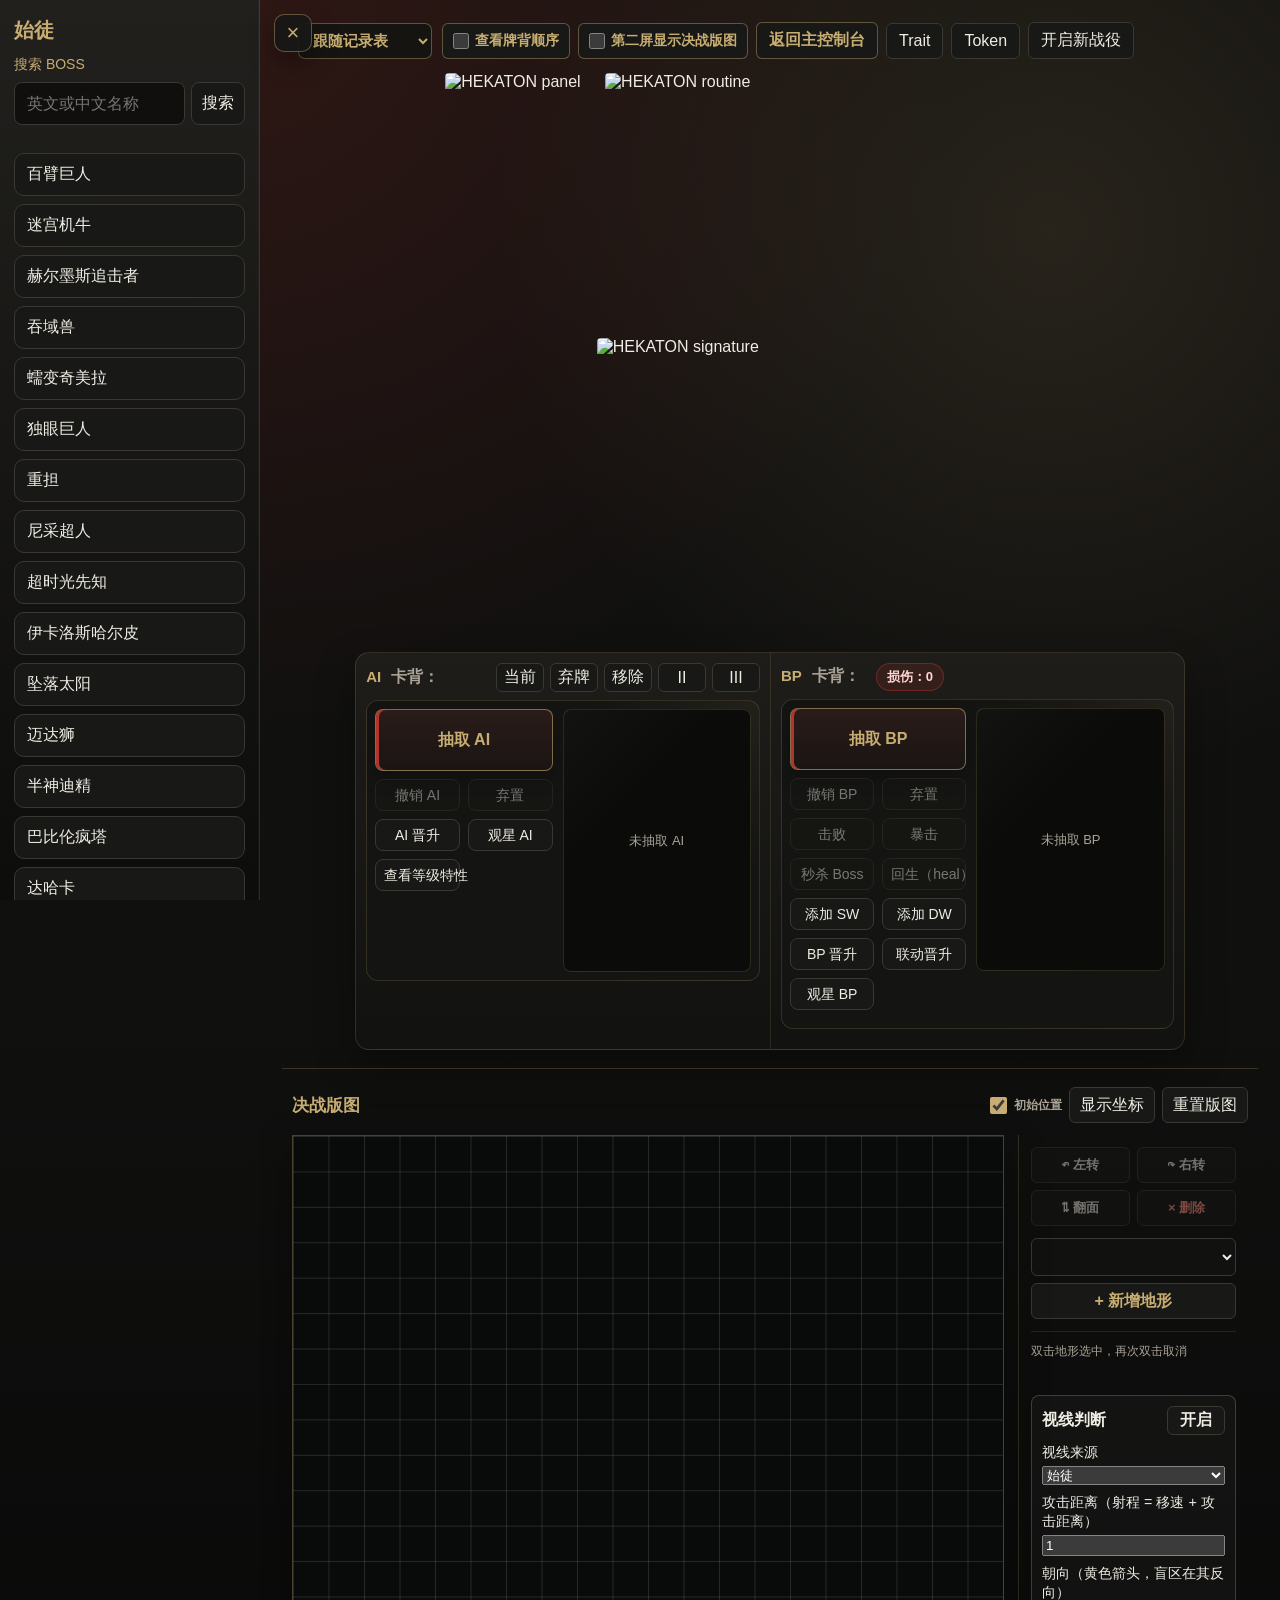
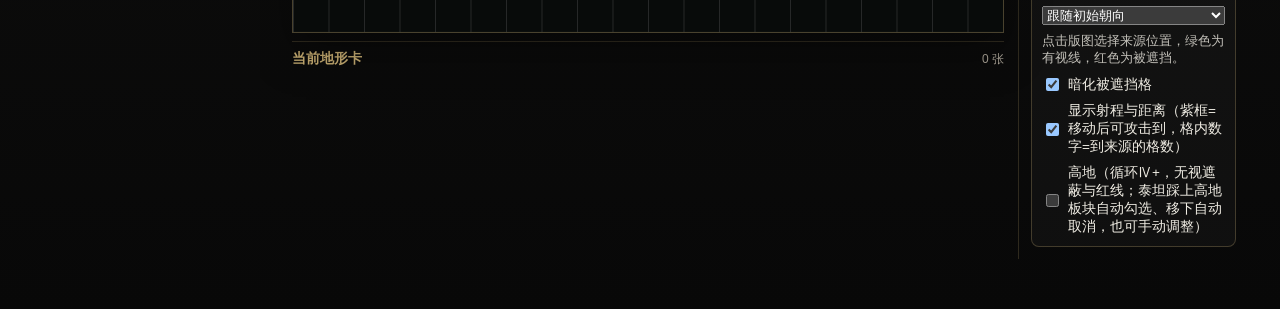
==== commit 4685fdec: "release: v3.6.1 with faster AIBP first paint" ====
--- a/aibp/index.html
+++ b/aibp/index.html
@@ -4,7 +4,7 @@
   <meta charset="utf-8">
   <meta name="viewport" content="width=device-width, initial-scale=1">
   <title>AIBP Apostle Viewer</title>
-  <script src="card-images.js?v=20261011-first-paint3"></script>
+  <script src="card-images.js?v=20261011-first-paint4"></script>
   <style>
     .bp-combined-counter {
       display: flex;
@@ -3903,7 +3903,16 @@
       if (early) {
         // Keep the already painted pixels and any in-flight original upgrade.
         img._cardImageError = onerror;
-        if (img.complete && img.naturalWidth === 0) img.onerror();
+        if (img.complete && img.naturalWidth === 0) {
+          const failedRequest = img._cardImageRequest;
+          // The caller first moves this image into its final frame. Reporting
+          // an earlier failure before that move would reinsert the broken image
+          // over the retry UI created by its error handler.
+          window.setTimeout(() => {
+            if (img.isConnected && img._cardImageRequest === failedRequest
+              && img.complete && img.naturalWidth === 0) img.onerror?.();
+          }, 0);
+        }
       } else {
         img.onerror = onerror;
         if (window.AibpCardImages) window.AibpCardImages.setSource(img, resolved);
@@ -9216,7 +9225,7 @@
   <script src="ps/other/resouce/bp_resource_map.js" defer></script>
   <script src="ps/other/resouce/bp_resource_map_c1_c3.js" defer></script>
   <script src="ps/other/resouce/bp_resource_map_c4_c5.js?v=20260730e" defer></script>
-  <script src="c45_specials.js?v=20261011-ai-combo1" defer></script>
+  <script src="c45_specials.js?v=20261011-ai-combo2-startup" defer></script>
   <script src="bp_loot_calculator_addon.js?v=20261010-loot-number-buttons1" defer></script>
   <script src="../story/data/english-source-data.js?v=20261011-english4" defer></script>
   <script src="../assets/ato-terms.js?v=20261011-ai-combo-terms1" defer></script>
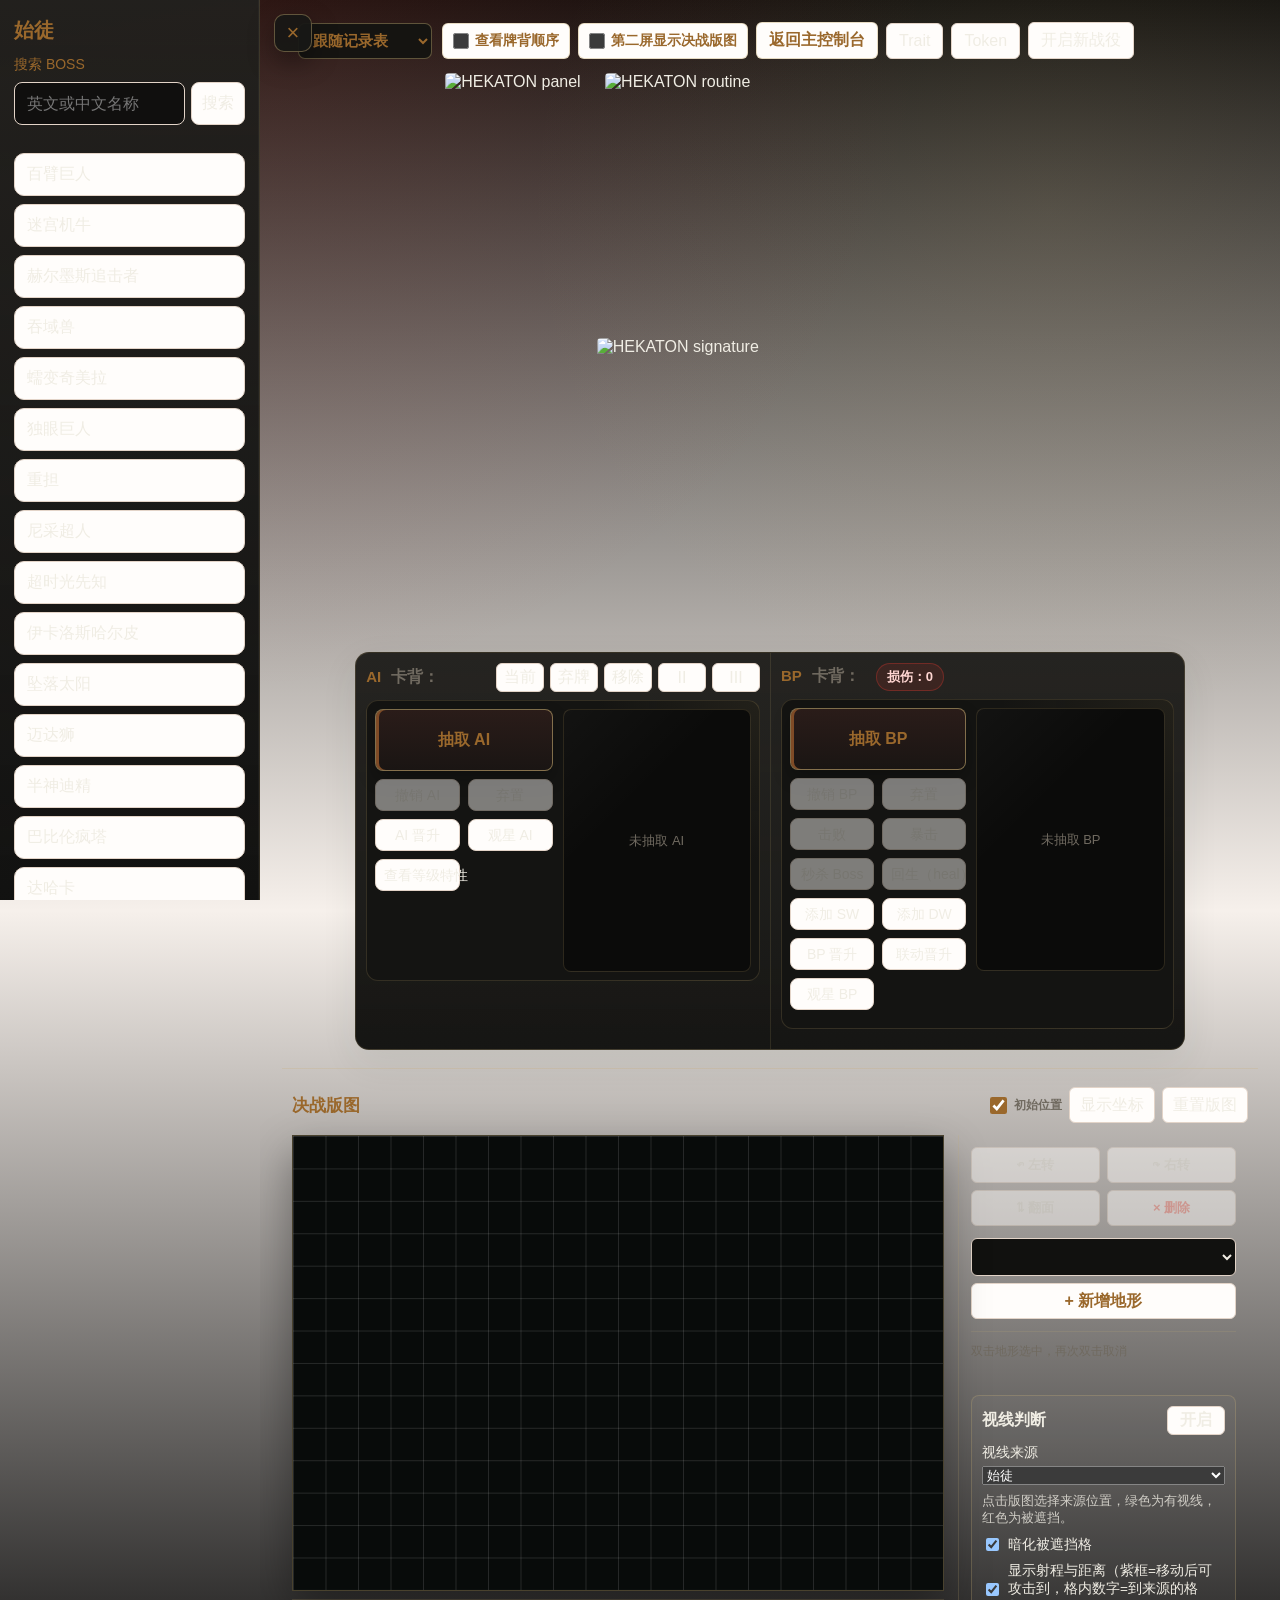
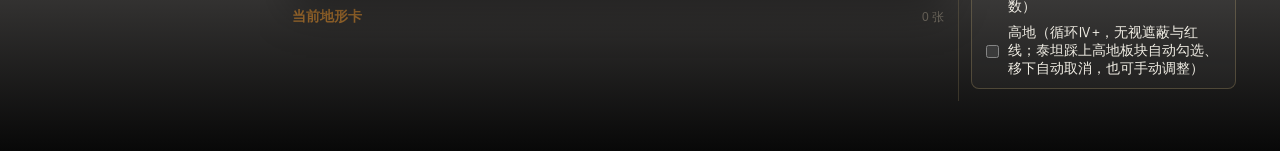
==== commit 1afef438: "release: v3.7.0 major exploration settlement update" ====
--- a/aibp/index.html
+++ b/aibp/index.html
@@ -1136,20 +1136,6 @@
 
 
 
-    .draw-actions .damage-target {
-      flex: 1 1 100%;
-      min-height: 24px;
-      padding: 3px 5px;
-      border-radius: 7px;
-      font-size: 12px;
-    }
-
-    .draw-actions .damage-target select {
-      min-height: 24px;
-      padding: 1px 5px;
-      font-size: 12px;
-    }
-
     .draw-actions button:not(:disabled):hover,
     .draw-panel button:not(:disabled):hover,
     .title-actions button:hover {
@@ -1298,18 +1284,6 @@
       box-shadow: 0 10px 26px rgba(0, 0, 0, 0.28);
     }
 
-    .damage-target {
-      display: none;
-      gap: 5px;
-      align-items: start;
-      color: var(--muted);
-      font-size: 12px;
-    }
-
-    .damage-target.show {
-      display: grid;
-    }
-
     .chimera-only-action {
       display: none;
     }
@@ -1353,16 +1327,6 @@
     .titan-x-only-action.show {
       display: inline-grid;
       align-items: center;
-    }
-
-    .damage-target select {
-      min-height: 34px;
-      border: 1px solid var(--line);
-      border-radius: 8px;
-      background: #151411;
-      color: var(--text);
-      padding: 5px 8px;
-      font: inherit;
     }
 
     .card-tile {
@@ -1514,20 +1478,6 @@
       padding: 14px 16px !important;
       font-size: 16px !important;
       font-weight: 900 !important;
-    }
-
-    .draw-actions .damage-target {
-      grid-column: 1 / -1 !important;
-      width: 100% !important;
-      min-height: 32px !important;
-      padding: 5px 8px !important;
-      font-size: 13px !important;
-      align-items: center !important;
-    }
-
-    .draw-actions .damage-target select {
-      min-height: 28px !important;
-      font-size: 13px !important;
     }
 
     .draw-preview {
@@ -1744,6 +1694,26 @@
       font-size: 13px;
       font-weight: 900;
       line-height: 1;
+    }
+
+    .token-condition-label,
+    .panel-token-item.auto-level-danger-per-hit::after,
+    .image-zoom-card-token.auto-level-danger-per-hit::after,
+    .panel-token-item.critical-mass-token.must-resolve::after {
+      position: absolute;
+      top: 100%;
+      left: 50%;
+      transform: translateX(-50%);
+      margin-top: 4px;
+      padding: 2px 5px;
+      border-radius: 4px;
+      background: rgba(0, 0, 0, 0.8);
+      color: #fff;
+      font-size: 12px;
+      font-weight: 700;
+      line-height: 1.3;
+      white-space: nowrap;
+      pointer-events: none;
     }
 
     .panel-token-item.custom-token {
@@ -1831,22 +1801,6 @@
 
     .panel-token-item.critical-mass-token.must-resolve::after {
       content: "立即处理";
-      position: absolute;
-      left: 50%;
-      top: calc(100% + 7px);
-      transform: translateX(-50%);
-      min-width: max-content;
-      padding: 5px 9px;
-      border: 2px solid #ff5252;
-      border-radius: 7px;
-      background: rgba(92, 4, 4, 0.96);
-      color: #fff;
-      font-size: 14px;
-      font-weight: 900;
-      line-height: 1;
-      box-shadow: 0 0 18px rgba(255, 42, 42, 0.78);
-      pointer-events: auto;
-      cursor: pointer;
     }
 
     @keyframes chimera-critical-mass-pulse {
@@ -1856,20 +1810,6 @@
 
     .panel-token-item.auto-level-danger-per-hit::after {
       content: "每命中";
-      position: absolute;
-      left: 50%;
-      top: calc(100% + 5px);
-      transform: translateX(-50%);
-      min-width: max-content;
-      padding: 3px 6px;
-      border: 1px solid rgba(199, 173, 114, 0.68);
-      border-radius: 5px;
-      background: rgba(18, 18, 16, 0.94);
-      color: #f4d98f;
-      font-size: 12px;
-      font-weight: 900;
-      line-height: 1;
-      pointer-events: none;
     }
 
 
@@ -2033,20 +1973,6 @@
 
     .image-zoom-card-token.auto-level-danger-per-hit::after {
       content: "每命中";
-      position: absolute;
-      left: 50%;
-      top: calc(100% + 5px);
-      transform: translateX(-50%);
-      min-width: max-content;
-      padding: 3px 6px;
-      border: 1px solid rgba(199, 173, 114, 0.68);
-      border-radius: 5px;
-      background: rgba(18, 18, 16, 0.94);
-      color: #f4d98f;
-      font-size: 12px;
-      font-weight: 900;
-      line-height: 1;
-      pointer-events: none;
     }
 
     .image-zoom-notice {
@@ -2363,7 +2289,7 @@
 
   </style>
   <link rel="stylesheet" href="c45_specials.css?v=20260926-titan-group-layout1">
-  <link rel="stylesheet" href="battle_map_control.css?v=20261011-thumbnail1">
+  <link rel="stylesheet" href="battle_map_control.css?v=20261012-side-width1">
   <link rel="stylesheet" href="../api/cycle-theme.css">
   <script src="../assets/theme.js?v=20261001" defer></script>
   <link rel="stylesheet" href="editorial.css?v=20261010-traits-dialog2">
@@ -2491,13 +2417,6 @@
                 <button type="button" id="deathblowBpButton" disabled title="先结算致死一击，再按规则补齐剩余损伤。">秒杀 Boss</button>
                 <button type="button" id="returnBpTopButton" hidden disabled>放回牌堆顶</button>
                 <button type="button" id="healBpButton" disabled title="将损伤堆顶部的一张卡从本场战斗中暂时移除；不再计入损伤，也不提供战后资源。">回生（heal）</button>
-                <label class="damage-target" id="chimeraDamageTarget">
-                  <span>奇美拉损伤进入</span>
-                  <select id="bpDamageTargetSelect">
-                    <option value="damage1">常规损伤堆</option>
-                    <option value="damage2">第二损伤堆</option>
-                  </select>
-                </label>
                 <button type="button" id="addSwButton">添加 SW</button>
                 <button type="button" id="addDwButton">添加 DW</button>
                 <button type="button" id="addSwDamage2Button" class="chimera-only-action">第二损伤 +SW</button>
@@ -2583,10 +2502,16 @@
                   </select>
                 </label>
                 <p class="battle-map-los-stats" data-battle-map-los-stats hidden></p>
-                <label class="battle-map-los-field" data-battle-map-los-reach-field hidden>
-                  攻击距离（射程 = 移速 + 攻击距离）
-                  <input type="number" min="0" max="20" step="1" value="1" data-battle-map-los-reach aria-label="攻击距离">
-                </label>
+                <div class="battle-map-los-field" data-battle-map-los-reach-field hidden>
+                  <span>攻击距离（射程 = 移速 + 攻击距离）</span>
+                  <!-- 扁平步进器：不画浏览器原生的上下箭头，靠 −／+ 与直接输入。 -->
+                  <div class="battle-map-los-stepper">
+                    <button type="button" data-battle-map-los-reach-down aria-label="攻击距离 −1" title="攻击距离 −1">−</button>
+                    <input type="number" min="0" max="20" step="1" value="1" data-battle-map-los-reach aria-label="攻击距离">
+                    <button type="button" data-battle-map-los-reach-up aria-label="攻击距离 +1" title="攻击距离 +1">+</button>
+                    <span class="battle-map-los-stepper-unit" aria-hidden="true">格</span>
+                  </div>
+                </div>
                 <label class="battle-map-los-field" data-battle-map-los-facing-field hidden>
                   朝向（黄色箭头，盲区在其反向）
                   <select data-battle-map-los-facing aria-label="朝向">
@@ -2781,16 +2706,17 @@
   <script src="../map/map-tile-tags.js"></script>
   <script src="ps/CHIMERA_METASTASIOS/bp_status_map.js"></script>
   <!-- Token 名单写在本页脚本里（tokenFileNames），不再加载 ps/other/token/token_manifest.js。 -->
-  <script src="../ss/terrain-data.js?v=20260930-hidden-bosses1"></script>
-  <script src="battle_los.js?v=20260819-hekaton4-labyrinthauros-start1"></script>
-  <script src="battle_map_control.js?v=20260926-titan-x-group1"></script>
+  <!-- Boss 等级属性表先于 ss/terrain-data.js 加载：始徒移速直接取该表当前等级的值。 -->
+  <script src="boss-levels-data.js?v=20261012-los-speed1"></script>
+  <script src="../ss/terrain-data.js?v=20261012-los-speed1"></script>
+  <script src="battle_los.js?v=20261012-los-speed1"></script>
+  <script src="battle_map_control.js?v=20261012-los-speed1"></script>
   <script src="b4d7e218.js?v=20260926-hidden-ready2"></script>
   <script src="c9f0a6d3.js?v=20261011-panel-trait1"></script>
   <script src="5158e31a.js?v=20260926-blackbeak-manual4"></script>
   <script src="7c2e9a40.js?v=20260926-group-trait1"></script>
   <script src="boss-search.js?v=20261011-boss-language1"></script>
   <script src="custom_traits.js?v=20260930-custom-trait4-lisu-simhei"></script>
-  <script src="boss-levels-data.js?v=20261010-boss-levels1"></script>
   <script src="boss-trait-rules.js?v=20261010-traits-dialog2"></script>
   <script>
     const apostles = [
@@ -3230,8 +3156,6 @@
     const removeSwDamage2Button = document.getElementById("removeSwDamage2Button");
     const addLabyrinthaurosSpecialBpButton = document.getElementById("addLabyrinthaurosSpecialBpButton");
     const removeLabyrinthaurosSpecialBpButton = document.getElementById("removeLabyrinthaurosSpecialBpButton");
-    const chimeraDamageTarget = document.getElementById("chimeraDamageTarget");
-    const bpDamageTargetSelect = document.getElementById("bpDamageTargetSelect");
     const promoteBpSingleButton = document.getElementById("promoteBpSingleButton");
     const promoteBpButton = document.getElementById("promoteBpButton");
     const bpDrawPreview = document.getElementById("bpDrawPreview");
@@ -3571,6 +3495,9 @@
               : token;
           return {
             file: token.file,
+            label: token.demidjinnWishArmor ? token.label
+              : isPerHitTokenStack(token) ? "每命中"
+                : automaticTokenContribution(token, "evasionDice") > 0 ? "额外闪避骰" : "",
             ...(token.text ? { text: token.text, src: customTokenSrc(token.text) } : {}),
             count: token.count || 1,
             x: Number(position.x ?? 50),
@@ -4146,6 +4073,7 @@
         hiddenTraits: [],
         // 特性区里一并显示的额外卡（AI/BP 的 O/X、泰坦X 组特性、黑喙固定卡）按 src 记录。
         hiddenExtraCards: [],
+        selectedExtraCards: [],
         customTraits: [],
         tokens: [],
         battleMap: null,
@@ -4318,6 +4246,9 @@
         }
         piles[name].hiddenExtraCards = Array.from(new Set(piles[name].hiddenExtraCards
           .filter((key) => typeof key === "string" && key)));
+        piles[name].selectedExtraCards = Array.from(new Set(
+          (Array.isArray(piles[name].selectedExtraCards) ? piles[name].selectedExtraCards : [])
+            .filter((key) => typeof key === "string" && key)));
         if (!Array.isArray(piles[name].tokens)) {
           piles[name].tokens = [];
         }
@@ -4792,13 +4723,11 @@
     }
 
     function currentBpDamageKey() {
-      if (!isChimera()) return "damage";
-      return bpDamageTargetSelect.value === "damage2" ? "damage2" : "damage1";
+      return isChimera() ? "damage1" : "damage";
     }
 
     function currentBpDamageView() {
-      if (!isChimera()) return "损伤";
-      return currentBpDamageKey() === "damage2" ? "第二损伤堆" : "常规损伤堆";
+      return isChimera() ? "常规损伤堆" : "损伤";
     }
 
     function bpDamageValue(card) {
@@ -4933,10 +4862,6 @@
     function pushBpDamage(card) {
       ensurePiles(currentApostle);
       const damageKey = currentBpDamageKey();
-      if (isChimera() && damageKey === "damage2") {
-        addChimeraSecondDamage(card);
-        return;
-      }
       piles[currentApostle].BP[damageKey].push(card);
       if (isCyclonus() || currentApostle === "HEKATON" || currentApostle === "HYPERTIME_ORACLE") {
         addCriticalMass(bpDamageValue(card));
@@ -5370,6 +5295,7 @@
     function tokenContextFromImage(img) {
       const tokenItem = img?.closest(".panel-token-item");
       if (!tokenItem?.dataset?.tokenId) return null;
+      if (piles[currentApostle]?.tokens?.some(item => item.id === tokenItem.dataset.tokenId && item.demidjinnWishArmor)) return null;
       return {
         apostle: currentApostle,
         tokenId: tokenItem.dataset.tokenId,
@@ -5862,7 +5788,7 @@
     }
 
     function tokenMergeKeyForItem(item) {
-      if (!item || isCriticalMassStack(item)) return "";
+      if (!item || isCriticalMassStack(item) || item.demidjinnWishArmor) return "";
       return tokenMergeKey(item.file, { perHit: isPerHitTokenStack(item) });
     }
 
@@ -6791,7 +6717,8 @@
       }
       cards.push(...indexedAibpCards(name)
         .filter((card) => ["AI", "BP"].includes(card.type) && ["O", "X"].includes(card.level))
-        .map((card) => ({ src: card.src, label: `${card.type} ${card.level} ${card.index}` })));
+        .map((card) => ({ src: card.src, label: `${card.type} ${card.level} ${card.index}`,
+          defaultHidden: name === "HYPERTIME_ORACLE" && card.type === "AI" && card.level === "X" })));
       return cards;
     }
 
@@ -6872,12 +6799,15 @@
       traitAreaExtraCards(name).forEach((card) => {
         const option = document.createElement("label");
         option.className = "trait-option extra-card-option";
-        option.title = "特性区自动显示的额外卡；取消勾选并保存后不再显示";
+        option.title = card.defaultHidden ? "默认隐藏的额外卡；勾选并保存后显示"
+          : "特性区自动显示的额外卡；取消勾选并保存后不再显示";
 
         const checkbox = document.createElement("input");
         checkbox.type = "checkbox";
         checkbox.dataset.extraCardSrc = card.src;
-        checkbox.checked = !hiddenExtraCards.has(card.src);
+        if (card.defaultHidden) checkbox.dataset.defaultHidden = "1";
+        checkbox.checked = !hiddenExtraCards.has(card.src)
+          && (!card.defaultHidden || (piles[name].selectedExtraCards || []).includes(card.src));
 
         const img = new Image();
         img.alt = card.label;
@@ -6899,7 +6829,8 @@
       traitImageCandidates(name).forEach(({ level, index, ext, src, rotate }) => {
         if (isNietzscheAllForOneLegacyTrait(name, level, index)) return;
         const img = new Image();
-        img.onload = () => {
+        // 缩略图换成原图会再次触发 load；每张卡只创建一次选项。
+        img.addEventListener("load", () => {
           if (token !== traitLoadToken) return;
           if (loading.isConnected) loading.remove();
           loaded += 1;
@@ -6942,14 +6873,14 @@
           }
           if (defaultShown) option.title = "默认显示；取消勾选并保存后从特性区移除";
           traitDialogGrid.appendChild(option);
-        };
+        }, { once: true });
         img.onerror = () => {};
         loadOptionalImage(img, src, () => token === traitLoadToken);
       });
 
       commonTraitImageCandidates(name).forEach(({ index, ext, src }) => {
         const img = new Image();
-        img.onload = () => {
+        img.addEventListener("load", () => {
           if (token !== traitLoadToken) return;
           if (loading.isConnected) loading.remove();
           loaded += 1;
@@ -6973,7 +6904,7 @@
 
           option.append(checkbox, img, caption);
           traitDialogGrid.appendChild(option);
-        };
+        }, { once: true });
         img.onerror = () => {};
         loadOptionalImage(img, src, () => token === traitLoadToken);
       });
@@ -7009,6 +6940,10 @@
         }
         const extraCardSrc = input.dataset.extraCardSrc;
         if (extraCardSrc) {
+          const selectedExtra = new Set(piles[currentApostle].selectedExtraCards || []);
+          if (input.checked && input.dataset.defaultHidden) selectedExtra.add(extraCardSrc);
+          else selectedExtra.delete(extraCardSrc);
+          piles[currentApostle].selectedExtraCards = [...selectedExtra];
           if (input.checked) hiddenExtra.delete(extraCardSrc);
           else hiddenExtra.add(extraCardSrc);
           return;
@@ -7059,7 +6994,7 @@
     // 「恢复默认」：清掉显式选择，默认显示的卡与额外卡恢复勾选（即解除隐藏）。
     function restoreDefaultTraits() {
       traitDialogGrid.querySelectorAll("input[type='checkbox']").forEach((input) => {
-        input.checked = Boolean(input.dataset.defaultShown || input.dataset.extraCardSrc);
+        input.checked = Boolean(input.dataset.defaultShown || input.dataset.extraCardSrc) && !input.dataset.defaultHidden;
         // 默认卡本来就由特性区自动显示，恢复后不必在存档里留下显式条目。
         if (input.dataset.defaultShown) delete input.dataset.traitSelected;
       });
@@ -7218,6 +7153,7 @@
       if (window.AibpCardImages?.unchanged(extraGrid, [currentApostle, currentApostleLevel(),
         aibpImageIndexRevision, heliosMode(), piles[currentApostle].traits,
         piles[currentApostle].hiddenTraits, [...hiddenExtraCardSrcs], piles[currentApostle].special,
+        currentApostle === "TITAN_X" ? piles.TITAN_X.feint?.active : null,
         piles[currentApostle].traits.map((card) => window.AibpCardImages.sourceFor(traitCardSrc(currentApostle, card)))])) return false;
       window.AIBP_BOSS_TRAIT_RULES?.renderSummary(document, currentApostle, currentApostleLevel(),
         window.AIBP_BOSS_LEVEL_DATA, piles[currentApostle]);
@@ -7266,6 +7202,16 @@
       const candidates = [];
       let loaded = 0;
 
+      if (currentApostle === "TITAN_X") {
+        (piles.TITAN_X.feint?.active || []).forEach(card => {
+          candidates.push({ src: cardSrc(card), alt: "生效中的状态变招",
+            className: "c45-active-feint-trait" });
+        });
+        const reminder = piles.TITAN_X.special?.titanX?.kratosReminder;
+        if (reminder) candidates.push({ src: cardSrc(reminder), alt: "心理游戏（奎托斯池提醒）",
+          className: "c45-kratos-reminder-trait", kratosReminder: true });
+      }
+
       extraGrid.replaceChildren();
       if (aibpImageIndex === null) showImageIndexFailure(extraGrid);
 
@@ -7314,17 +7260,20 @@
           if (selectedTraitKeys.has(key) || hiddenTraitKeys.has(key)) return;
           candidates.push({ src: card.src, alt: traitCardLabel(card),
             className: isLargeTraitCard(currentApostle, card) ? "panel-image" : "" });
-        } else if (["O", "X"].includes(card.level) && !hiddenExtraCardSrcs.has(card.src)) {
+        } else if (["O", "X"].includes(card.level) && !hiddenExtraCardSrcs.has(card.src)
+          && (!(currentApostle === "HYPERTIME_ORACLE" && card.type === "AI" && card.level === "X")
+            || (piles[currentApostle].selectedExtraCards || []).includes(card.src))) {
           candidates.push({ src: card.src, alt: `${card.type} ${card.level} ${card.index}` });
         }
       });
 
-      candidates.forEach(({ src, alt, className = "" }) => {
+      candidates.forEach(({ src, alt, className = "", kratosReminder = false }) => {
         const img = document.createElement("img");
         img.decoding = "async";
         img.fetchPriority = "low";
         img.alt = alt || src.split("/").pop();
         img.className = className;
+        if (kratosReminder) img.dataset.titanXKratosReminder = "1";
         img.onload = () => {
           loaded += 1;
           enableOptionalCardBack(img, src);
@@ -7411,7 +7360,6 @@
         bpViewTabs.appendChild(button);
       });
 
-      chimeraDamageTarget.classList.toggle("show", isChimera());
       addSwDamage2Button.classList.toggle("show", isChimera());
       removeSwDamage2Button.classList.toggle("show", isChimera());
       addLabyrinthaurosSpecialBpButton.classList.toggle("show", isLabyrinthauros());
@@ -7939,6 +7887,8 @@
           count: Math.max(1, Math.floor(Number(item.count) || 1)),
           autoLevelBonus: item.autoLevelBonus || "",
           autoLevelBonusContributions: { ...item.autoLevelBonusContributions },
+          label: item.demidjinnWishArmor ? item.label
+            : automaticTokenContribution(item, "evasionDice") > 0 ? "额外闪避骰" : "",
           perHit: isPerHitTokenStack(item)
         }));
     }
@@ -7967,6 +7917,13 @@
           img.src = tokenSrc(item.file);
           img.alt = item.file;
           tokenItem.appendChild(img);
+
+          if (item.label) {
+            const label = document.createElement("div");
+            label.className = "token-condition-label";
+            label.textContent = item.label;
+            tokenItem.appendChild(label);
+          }
 
           if (item.count > 1) {
             const badge = document.createElement("div");
@@ -8080,6 +8037,10 @@
 
     function openZoomForImage(img) {
       if (!shouldZoomImage(img)) return;
+      if (img.dataset.titanXKratosReminder && window.C45Specials?.openTitanXKratosReminder) {
+        window.C45Specials.openTitanXKratosReminder();
+        return;
+      }
       // 面板上有两张完整大卡时走面板切换；面板上的 Token 图不算面板本身。
       if (img.classList.contains("panel-image") && img.closest("#panelWrap") && openPanelZoom()) return;
       const isBpImage = Boolean(img.closest("#bpGrid, #bpDrawPreview"));
@@ -8091,7 +8052,7 @@
         moveContext: moveContextFromImage(img),
         tokenContext: tokenContextFromImage(img),
         cardTokens: cardTokenType ? currentPanelCardTokens(cardTokenType) : [],
-        noticeImages: isBpImage ? currentBpNoticeImages() : []
+        noticeImages: isBpImage ? currentBpNoticeImages() : cardTokenType === "AI" ? currentAiNoticeImages() : []
       });
     }
 
@@ -8100,6 +8061,30 @@
       if (img.closest("#aiGrid, #aiDrawPreview, #routineWrap, #signatureWrap")) return "AI";
       if (img.closest("#extraGrid") && img.classList.contains("panel-image")) return "AI";
       return "";
+    }
+
+    function currentAiNoticeImages() {
+      if (currentApostle === "DRAGON_OF_PHOBOS") {
+        const level = currentApostleLevel();
+        const notices = [{
+          title: "背后攻击",
+          text: level >= 3
+            ? "身后攻击：忽略闪避投掷，你立即被吞噬（死亡）。"
+            : "身后攻击：忽略闪避投掷，全部自动命中。"
+        }];
+        if (level >= 4) notices.push({
+          title: "黑灯瞎火",
+          text: "如果你完全没有光照 X（Light X）关键词，你总是视作被从身后攻击。"
+        });
+        return notices;
+      }
+      if (isChimera()) {
+        return [
+          { src: "ps/CHIMERA_METASTASIOS/CHIMERA_METASTASIOS_TR_I_002.jpg", alt: "来势汹汹特性卡" },
+          { src: "ps/CHIMERA_METASTASIOS/CHIMERA_METASTASIOS_TR_I_001.jpg", alt: "黏糊留痕特性卡" }
+        ];
+      }
+      return [];
     }
 
     function currentBpNoticeImages() {
@@ -8183,6 +8168,15 @@
         img.alt = item.text || item.file;
 
         tokenItem.appendChild(img);
+        const conditionLabel = item.demidjinnWishArmor ? item.label
+          : automaticTokenContribution(item, "evasionDice") > 0 ? "额外闪避骰" : "";
+        if (conditionLabel) {
+          if (item.demidjinnWishArmor) tokenItem.title = "每张符合条件的愿望状态卡另 +1 AT";
+          const label = document.createElement("div");
+          label.className = "token-condition-label";
+          label.textContent = conditionLabel;
+          tokenItem.appendChild(label);
+        }
         if ((Number(item.count) || 0) > 1) {
           const badge = document.createElement("div");
           badge.className = "panel-token-count";
@@ -8566,20 +8560,9 @@
         discardAiPending(false);
       }, {
         aiComboActions: hasAiCombo(),
-        noticeLayout: "sides",
+        noticeLayout: drawnApostle === chimeraName ? "sides" : "",
         cardTokens: currentPanelCardTokens("AI"),
-        noticeImages: drawnApostle === chimeraName
-          ? [
-              {
-                src: "ps/CHIMERA_METASTASIOS/CHIMERA_METASTASIOS_TR_I_002.jpg",
-                alt: "来势汹汹特性卡"
-              },
-              {
-                src: "ps/CHIMERA_METASTASIOS/CHIMERA_METASTASIOS_TR_I_001.jpg",
-                alt: "黏糊留痕特性卡"
-              }
-            ]
-          : []
+        noticeImages: currentAiNoticeImages()
       });
     }
 
@@ -9032,12 +9015,6 @@
       }
     });
 
-    bpDamageTargetSelect.addEventListener("change", () => {
-      if (isChimera()) {
-        currentBpView = currentBpDamageView();
-        renderAibpCards();
-      }
-    });
     viewDeckOrderToggle?.addEventListener("change", () => {
       renderAibpCards();
       scheduleSecondScreenSnapshot();
@@ -9225,7 +9202,7 @@
   <script src="ps/other/resouce/bp_resource_map.js" defer></script>
   <script src="ps/other/resouce/bp_resource_map_c1_c3.js" defer></script>
   <script src="ps/other/resouce/bp_resource_map_c4_c5.js?v=20260730e" defer></script>
-  <script src="c45_specials.js?v=20261011-ai-combo2-startup" defer></script>
+  <script src="c45_specials.js?v=20261012-aibp-fixes" defer></script>
   <script src="bp_loot_calculator_addon.js?v=20261010-loot-number-buttons1" defer></script>
   <script src="../story/data/english-source-data.js?v=20261011-english4" defer></script>
   <script src="../assets/ato-terms.js?v=20261011-ai-combo-terms1" defer></script>
--- a/aibp/battle_map_control.css
+++ b/aibp/battle_map_control.css
@@ -62,7 +62,8 @@
   max-width: 1180px;
   margin: 0 auto;
   display: grid;
-  grid-template-columns: minmax(0, 1fr) 230px;
+  /* 右栏放视线判断与地形工具：工具按钮两列 + 攻击距离步进器都需要宽度。 */
+  grid-template-columns: minmax(0, 1fr) 290px;
   gap: 14px;
   align-items: start;
 }
@@ -302,8 +303,63 @@
 }
 .battle-map-los-body { margin-top: 8px; display: grid; gap: 8px; }
 .battle-map-los-field { display: grid; gap: 4px; font-size: 0.9em; }
-.battle-map-los-field select,
-.battle-map-los-field input { width: 100%; }
+.battle-map-los-field[hidden] { display: none; }
+.battle-map-los-field select { width: 100%; }
+/* 攻击距离：扁平步进器。数字框不画原生上下箭头，靠 −／+ 或直接输入。 */
+.battle-map-los-stepper {
+  display: flex;
+  align-items: stretch;
+  gap: 4px;
+  min-width: 0;
+}
+.battle-map-los-stepper button {
+  flex: 0 0 30px;
+  min-height: 30px;
+  padding: 0;
+  border: 1px solid rgba(199, 173, 114, 0.30);
+  border-radius: 6px;
+  background: rgba(255, 255, 255, 0.04);
+  color: var(--gold, #c7ad72);
+  font-size: 15px;
+  font-weight: 800;
+  line-height: 1;
+  cursor: pointer;
+}
+.battle-map-los-stepper button:hover:not(:disabled) {
+  border-color: rgba(199, 173, 114, 0.62);
+  background: rgba(199, 173, 114, 0.14);
+}
+.battle-map-los-stepper button:disabled { opacity: 0.35; cursor: default; }
+.battle-map-los-stepper input {
+  flex: 1 1 auto;
+  width: auto;
+  min-width: 0;
+  height: 30px;
+  padding: 0 6px;
+  border: 1px solid rgba(199, 173, 114, 0.30);
+  border-radius: 6px;
+  background: rgba(0, 0, 0, 0.24);
+  color: var(--text, #f0ede4);
+  font: inherit;
+  font-weight: 800;
+  font-variant-numeric: tabular-nums;
+  text-align: center;
+  appearance: textfield;
+  -moz-appearance: textfield;
+  box-shadow: none;
+}
+.battle-map-los-stepper input::-webkit-inner-spin-button,
+.battle-map-los-stepper input::-webkit-outer-spin-button { -webkit-appearance: none; margin: 0; }
+.battle-map-los-stepper input:focus-visible {
+  outline: none;
+  border-color: rgba(199, 173, 114, 0.7);
+}
+.battle-map-los-stepper-unit {
+  flex: 0 0 auto;
+  align-self: center;
+  color: var(--muted, #aaa396);
+  font-size: 0.85em;
+}
 .battle-map-los-hint { margin: 0; font-size: 0.8em; opacity: 0.8; }
 .battle-map-los-path-tools {
   display: grid;
--- a/api/cycle-theme.css
+++ b/api/cycle-theme.css
@@ -0,0 +1,70 @@
+/* Shared console and record palettes, matching story/assets/styles.css. */
+:root {
+  --bg: #f6f0eb;
+  --panel: #fffdfb;
+  --ink: #24211d;
+  --muted: #706a60;
+  --line: #e3d4c8;
+  --accent: #7f4b26;
+  --accent-strong: #5f341b;
+  --accent-soft: #f0e3d7;
+  --gold: #9a682c;
+  --done: #346447;
+  /* 主控台用到的危险色（提醒条的红色左条 / 战斗标签底色 / 更新失败提示）。
+     此前这里没定义 --danger，dashboard.css 里 var(--danger) 全部静默失效。 */
+  --danger: #9d332c;
+  --shadow: 0 12px 36px rgb(39 60 50 / 8%);
+}
+
+/* Use the storybook's exact base, paper, rule and accent colors. */
+body[data-cycle="c1"] {
+  --bg: #f6f0eb;
+  --panel: #fffdfb;
+  --line: #e3d4c8;
+  --accent: #7f4b26;
+  --accent-strong: #5f341b;
+  --accent-soft: #f0e3d7;
+  --gold: #9a682c;
+}
+
+body[data-cycle="c2"] {
+  --bg: #fbefed;
+  --panel: #fffdfc;
+  --line: #ead1cc;
+  --accent: #a52206;
+  --accent-strong: #7f1c08;
+  --accent-soft: #f8ded8;
+  --gold: #9b6722;
+}
+
+body[data-cycle="c3"] {
+  --bg: #f6f2fc;
+  --panel: #fbfdff;
+  --line: #e0d7ee;
+  --accent: #752a7f;
+  --accent-strong: #54205d;
+  --accent-soft: #ede1f1;
+  --gold: #a26d25;
+}
+
+body[data-cycle="c4"] {
+  --bg: #faf7ed;
+  --panel: #fffef9;
+  --line: #e8dfc4;
+  --accent: #a0843d;
+  --accent-strong: #765d24;
+  --accent-soft: #f1e8ca;
+  --gold: #8e732f;
+}
+
+body[data-cycle="c5"] {
+  --bg: #eef3f7;
+  --panel: #fbfdff;
+  --line: #d3e0e8;
+  --accent: #06243d;
+  --accent-strong: #041b2e;
+  --accent-soft: #e0eaf1;
+  --gold: #95702b;
+}
+
+
